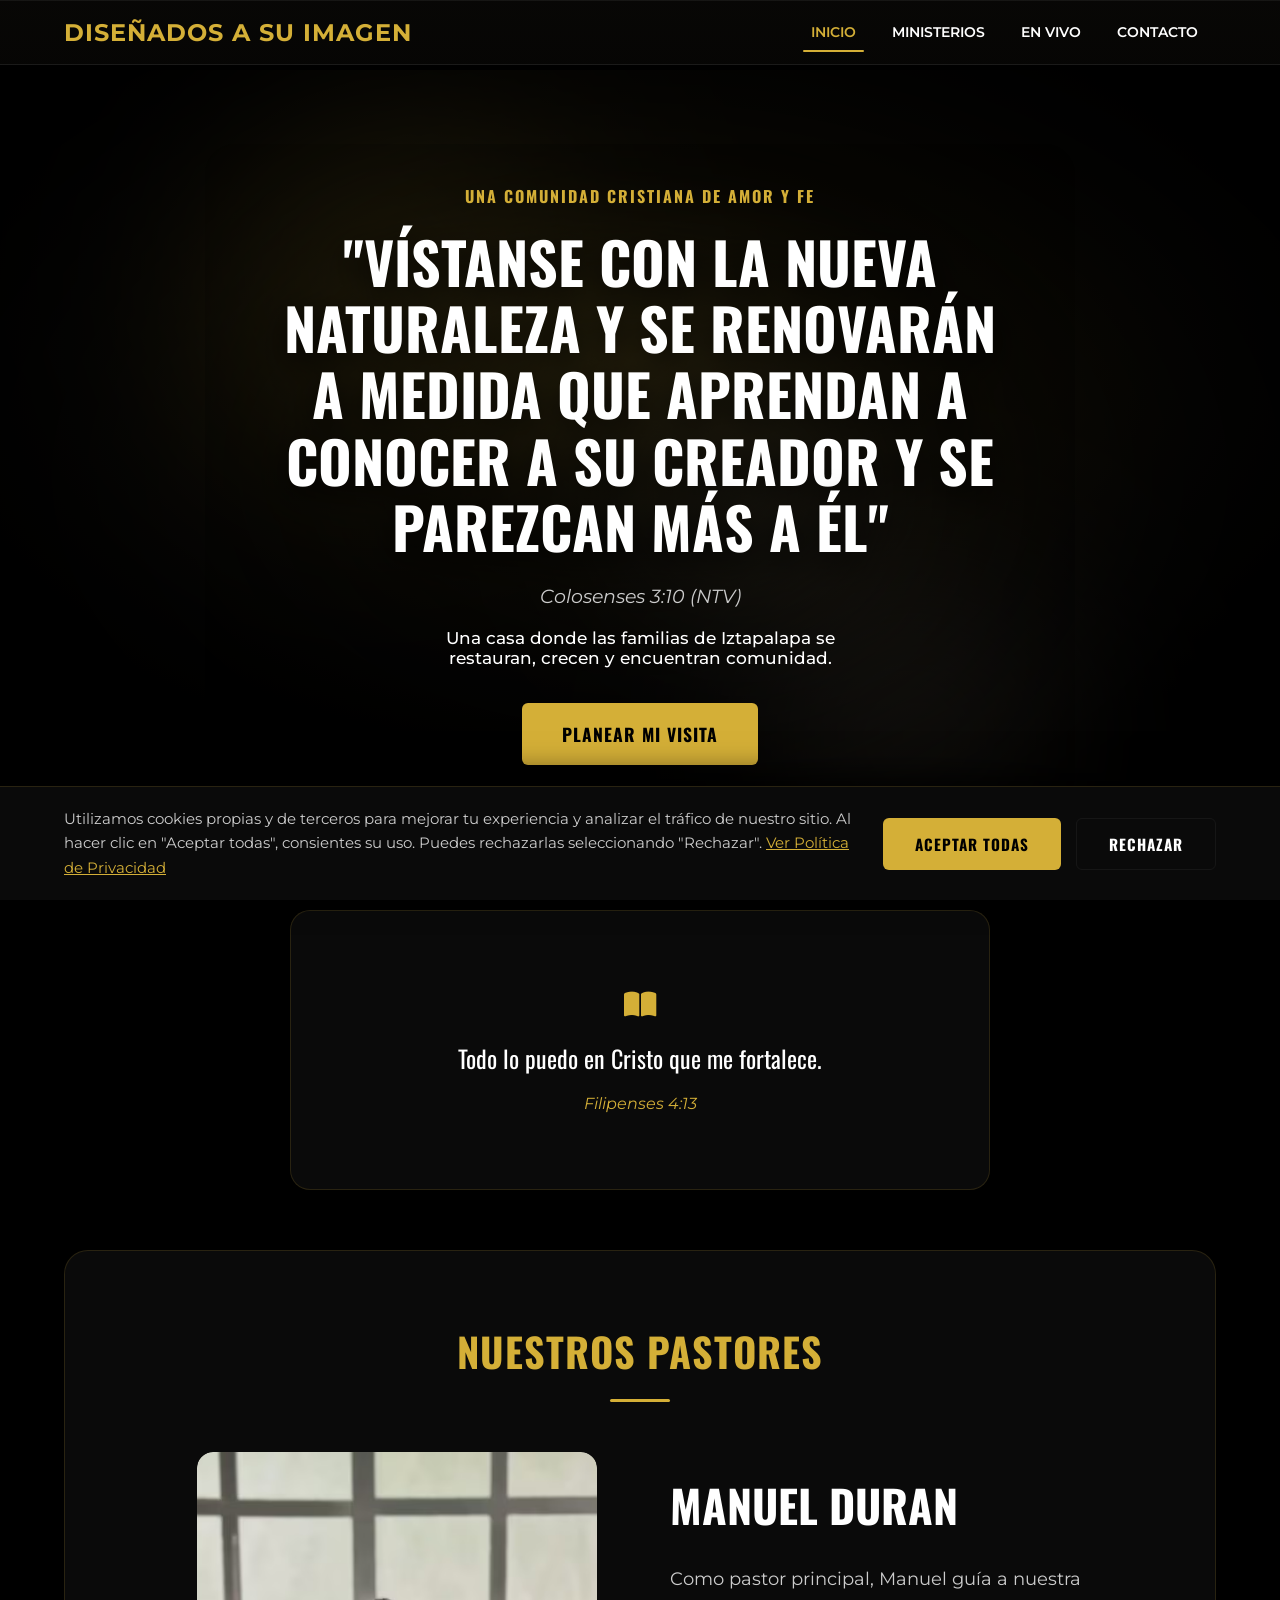
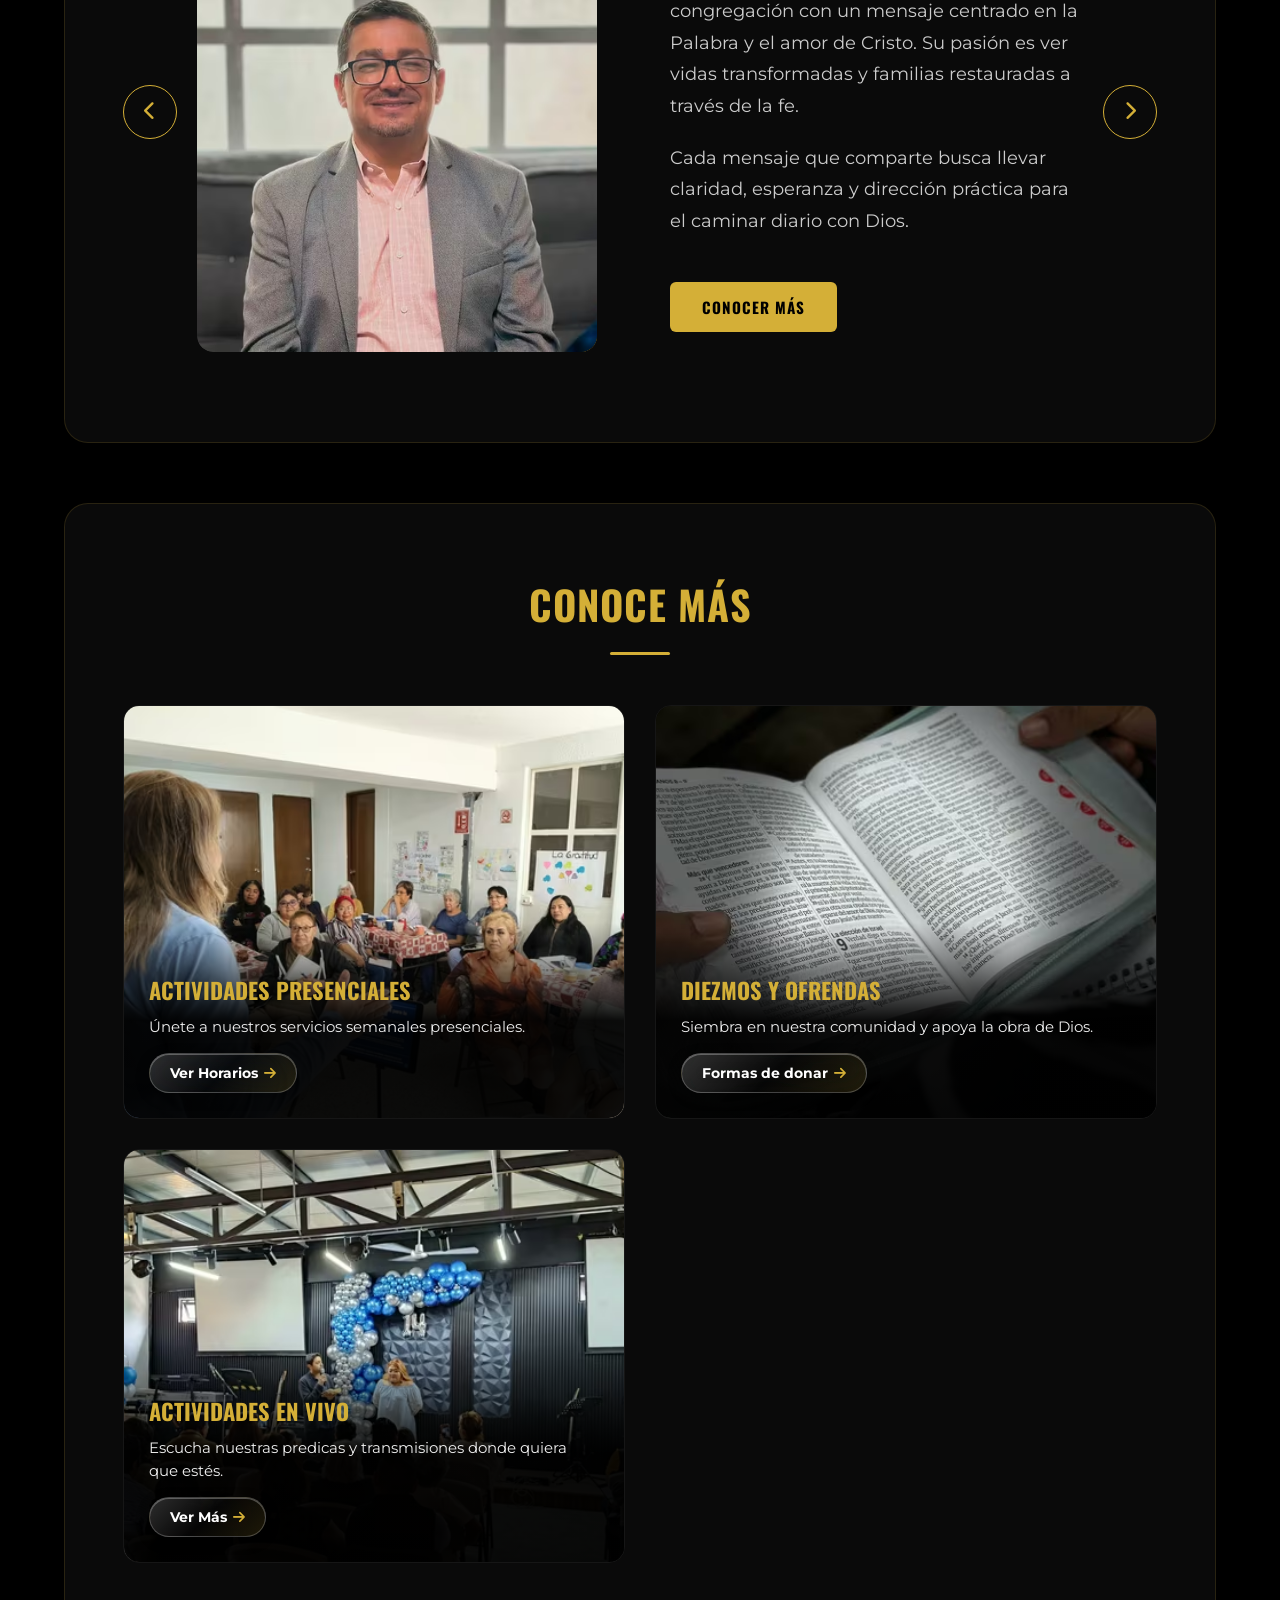
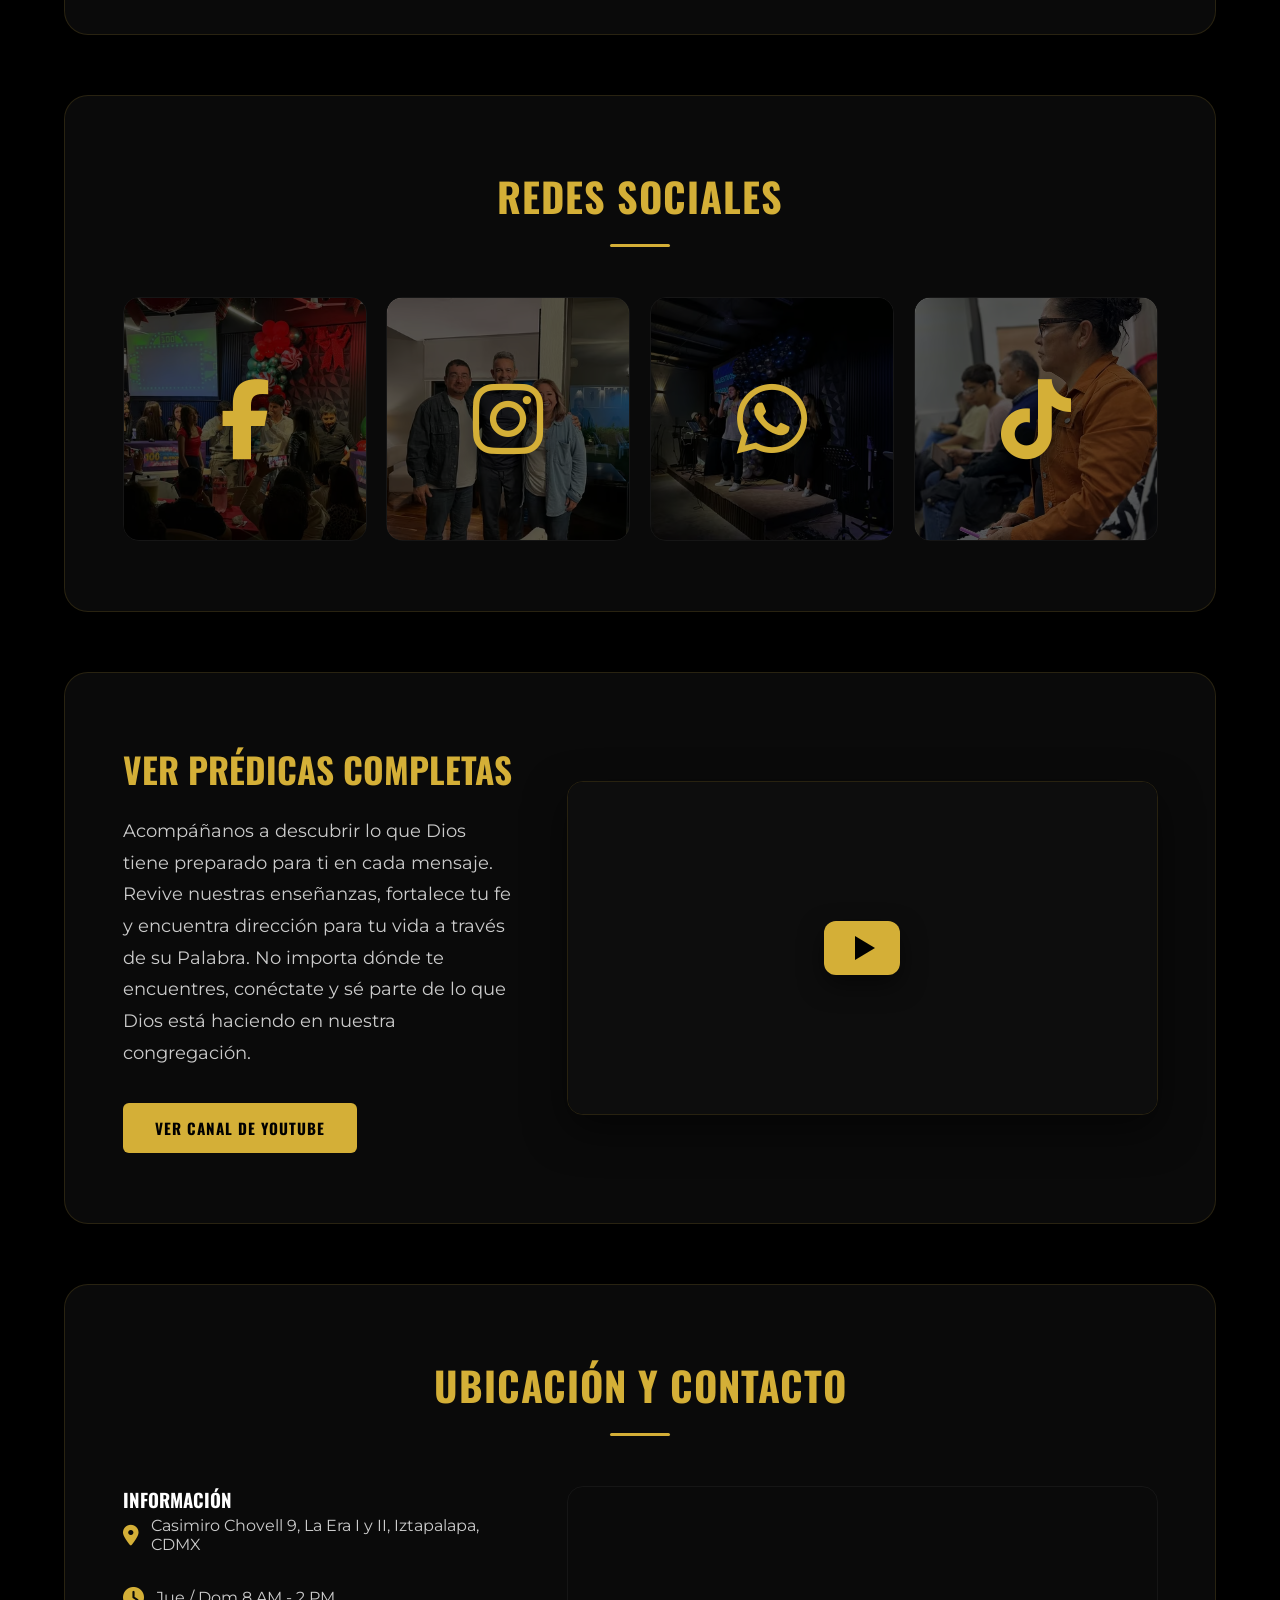
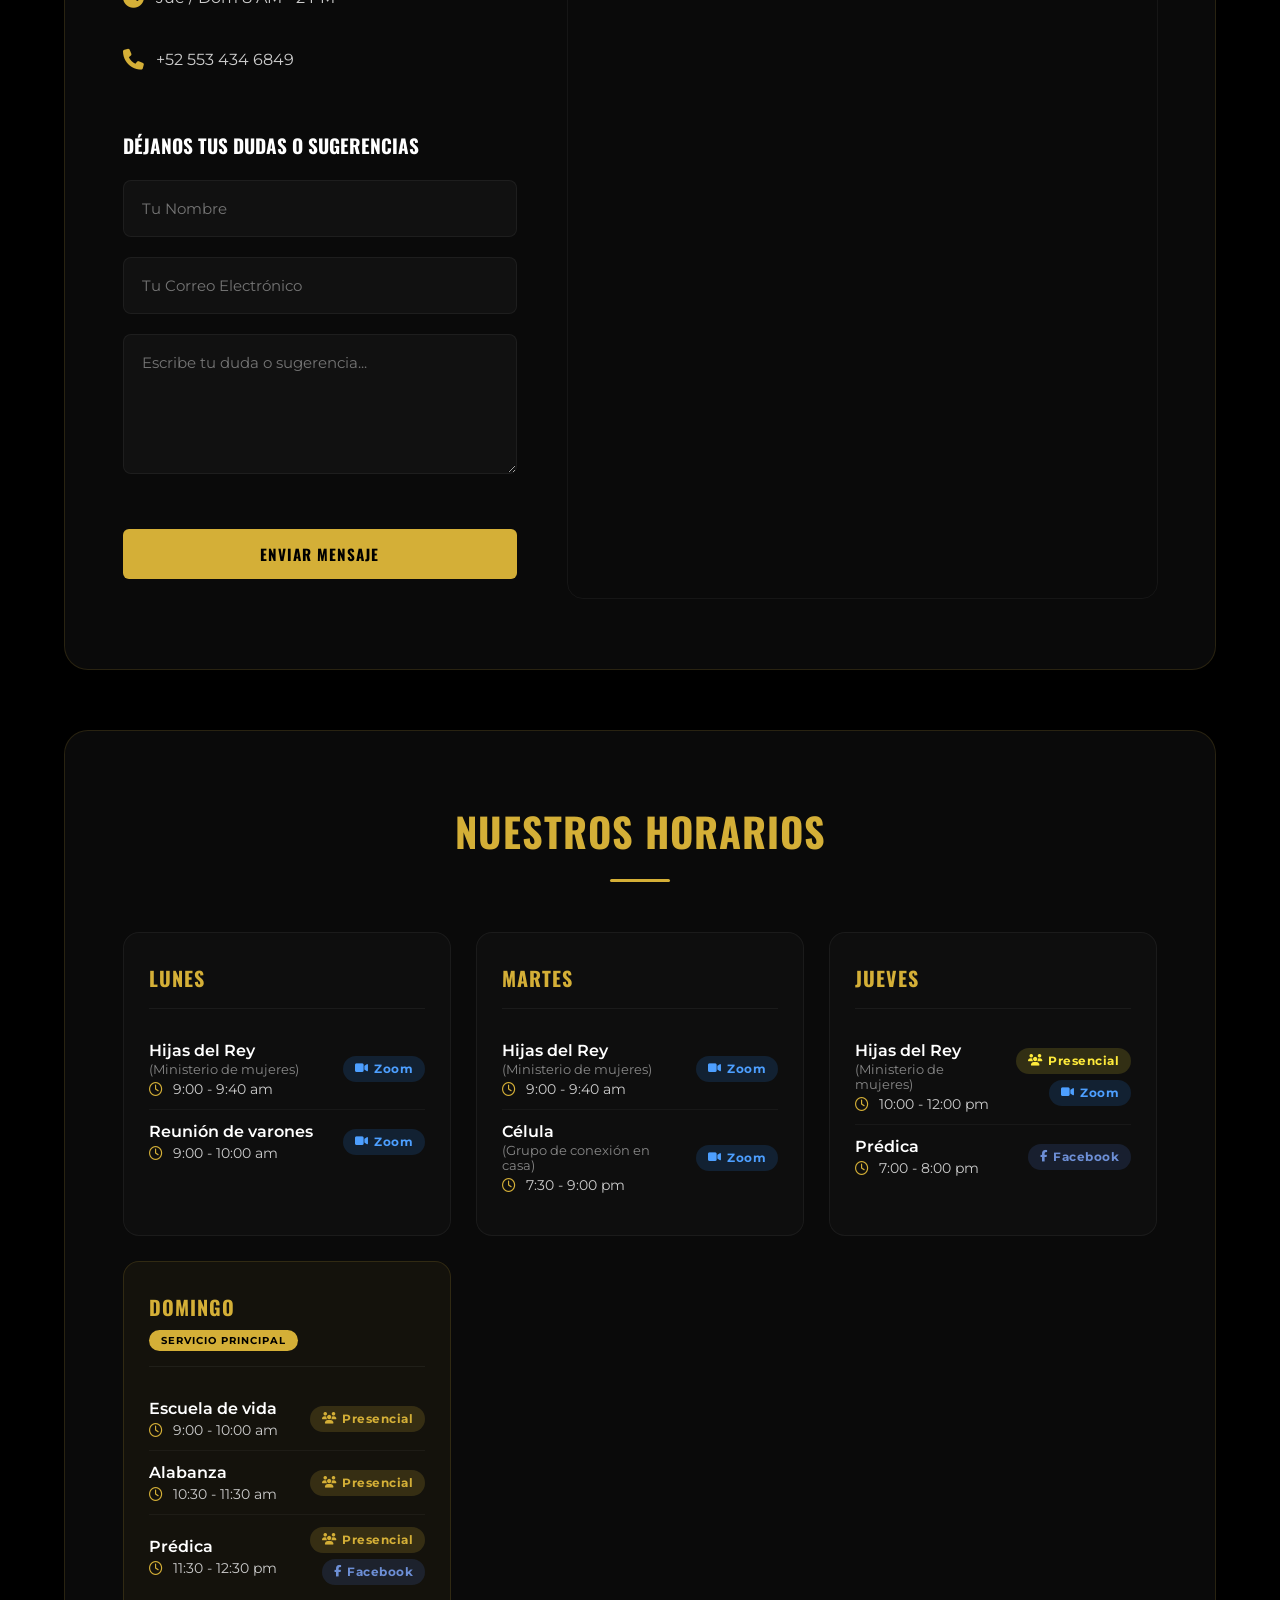
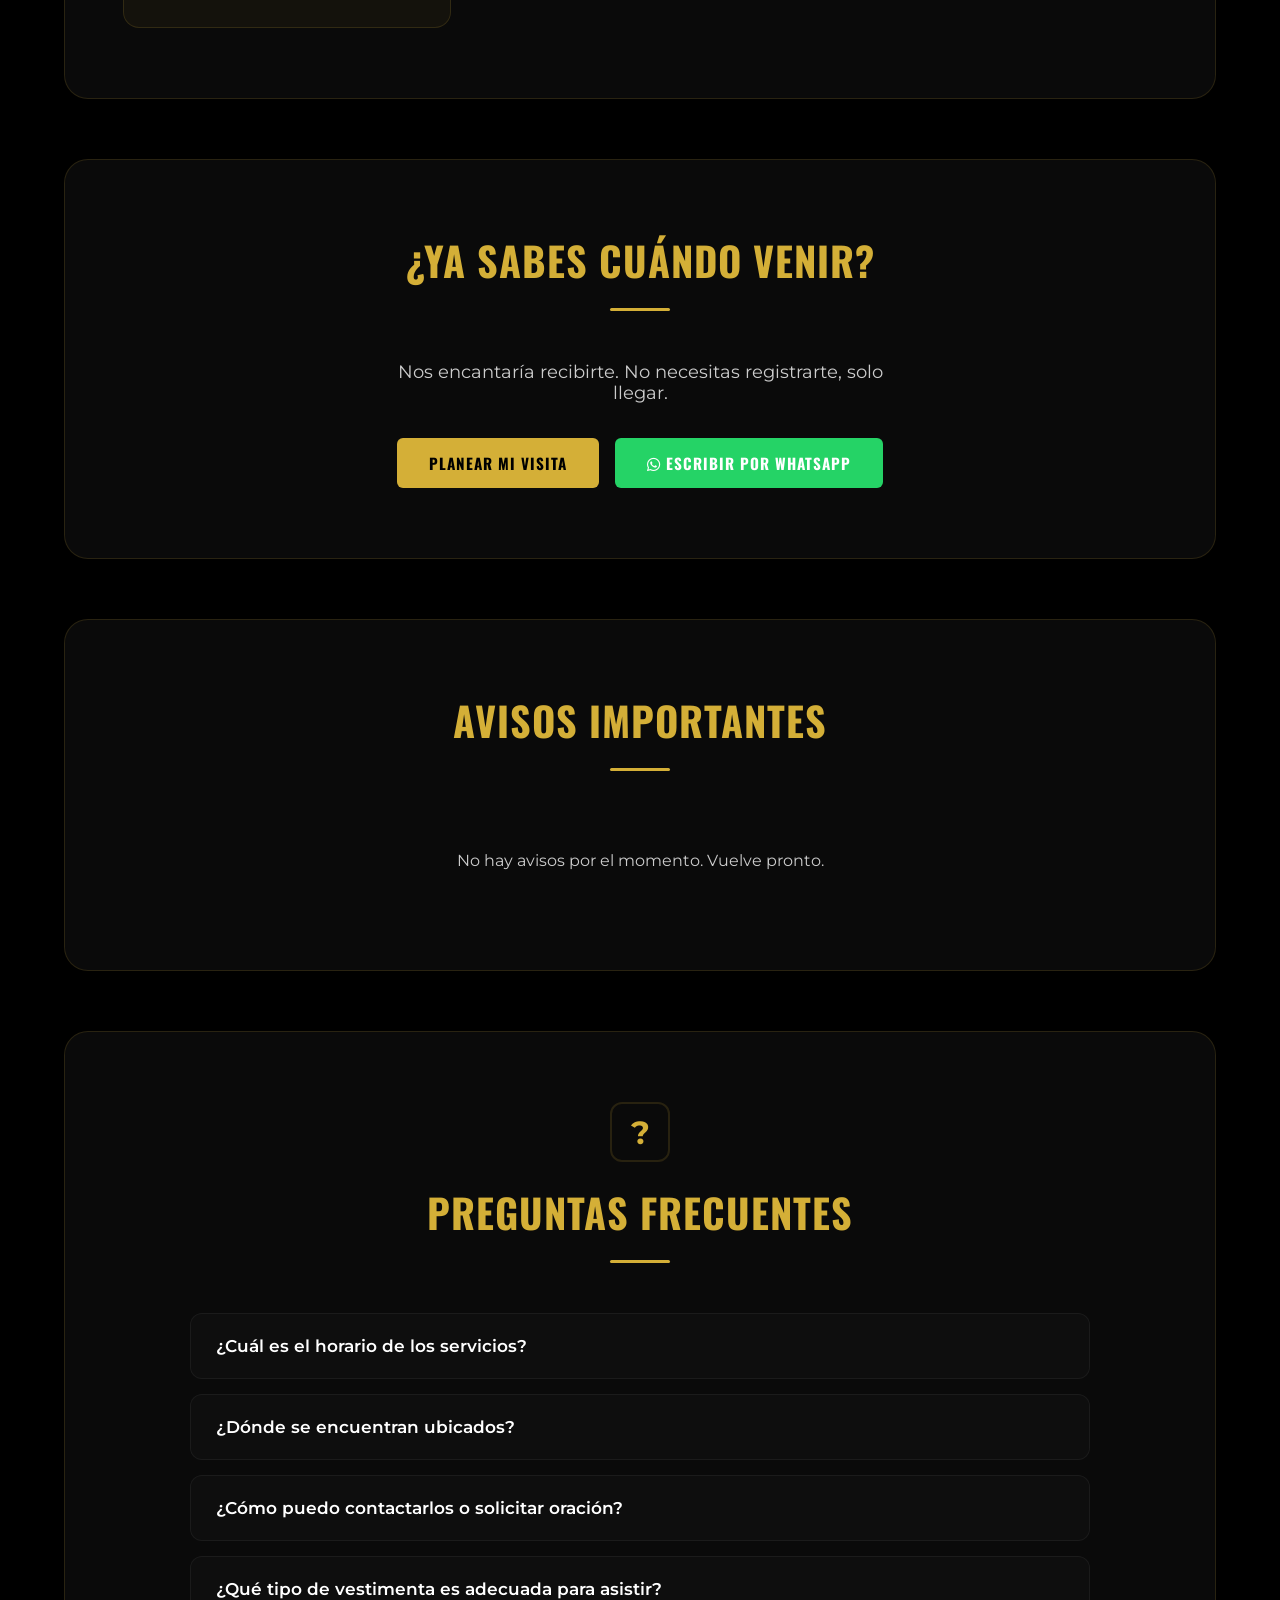
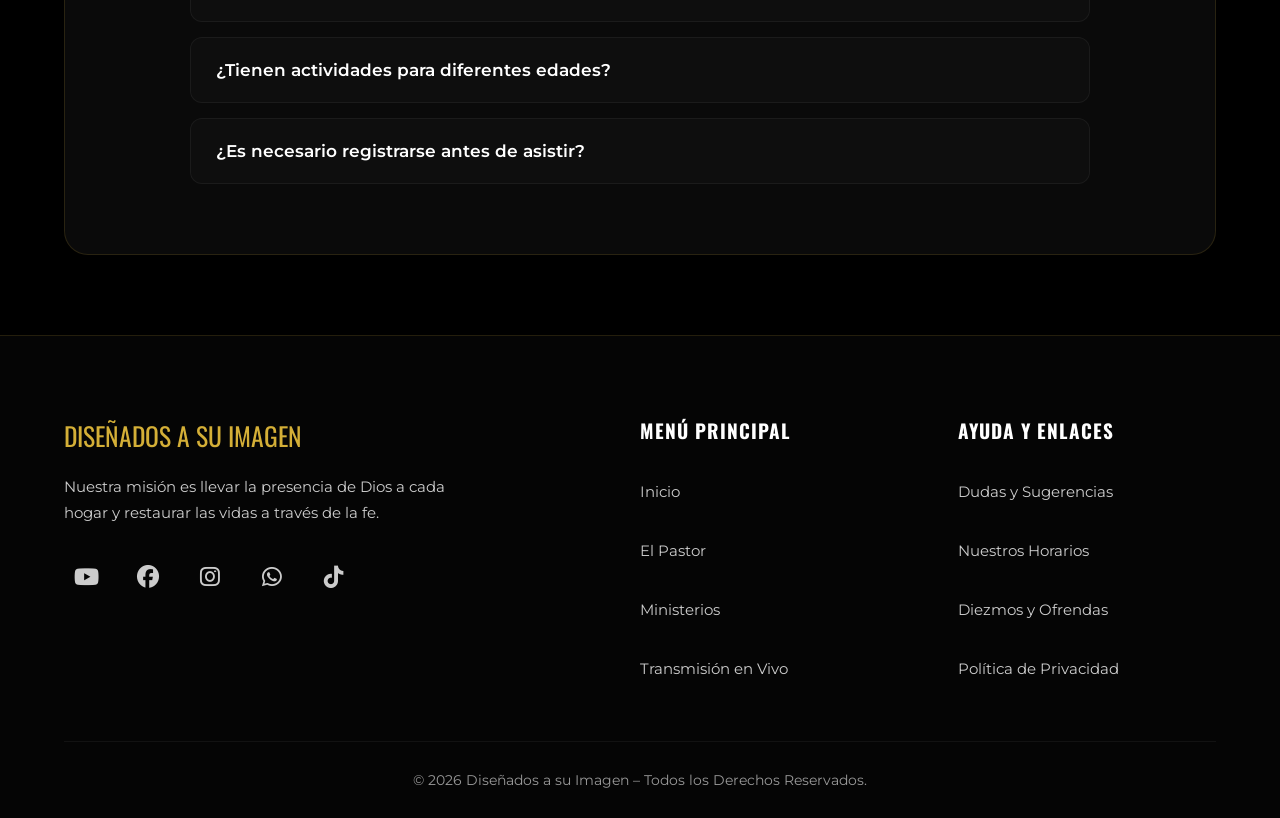
==== index.html @ 3428ec66 "Add files via upload" ====
<!DOCTYPE html>
<html lang="es">
<head>
    <meta charset="UTF-8">
    <meta name="viewport" content="width=device-width, initial-scale=1.0">
    <meta name="theme-color" content="#0a0a0a">

    <meta name="description" content="Diseñados a su Imagen es una iglesia cristiana en Iztapalapa, CDMX. Únete a nuestros servicios presenciales los domingos y jueves. Todos son bienvenidos.">
    <meta name="keywords" content="iglesia cristiana Iztapalapa, iglesia La Era Iztapalapa, iglesia cristiana CDMX, Diseñados a su Imagen">
    <meta name="google-site-verification" content="I72Huk_0g-FP6Gsqqjy08jfVrlgV2flKNOcDbM3_nY0" />

    <title>Diseñados a su Imagen | Iglesia Cristiana</title>

    <link rel="canonical" href="https://iglesia-cristiana-dise-ados-a-su-im.vercel.app/">

    <!-- Open Graph / WhatsApp / Facebook -->
    <meta property="og:type" content="website">
    <meta property="og:locale" content="es_MX">
    <meta property="og:site_name" content="Diseñados a su Imagen">
    <meta property="og:title" content="Diseñados a su Imagen | Iglesia Cristiana en Iztapalapa, CDMX">
    <meta property="og:description" content="Una comunidad cristiana de amor y fe. Únete a nuestros servicios presenciales los domingos y jueves en Iztapalapa, CDMX. Todos son bienvenidos.">
    <meta property="og:image" content="https://iglesia-cristiana-dise-ados-a-su-im.vercel.app/foto-pastor1.webp">
    <meta property="og:url" content="https://iglesia-cristiana-dise-ados-a-su-im.vercel.app/">

    <!-- Twitter Card -->
    <meta name="twitter:card" content="summary_large_image">
    <meta name="twitter:title" content="Diseñados a su Imagen | Iglesia Cristiana en Iztapalapa, CDMX">
    <meta name="twitter:description" content="Una comunidad cristiana de amor y fe. Únete a nuestros servicios presenciales los domingos y jueves.">
    <meta name="twitter:image" content="https://iglesia-cristiana-dise-ados-a-su-im.vercel.app/foto-pastor1.webp">

    <!-- PWA / iconografía -->
    <link rel="manifest" href="manifest.json">
    <link rel="icon" href="favicon.ico" sizes="any">
    <link rel="icon" type="image/svg+xml" href="favicon.svg">
    <link rel="icon" type="image/png" sizes="32x32" href="favicon-32x32.png">
    <link rel="icon" type="image/png" sizes="16x16" href="favicon-16x16.png">
    <link rel="apple-touch-icon" sizes="180x180" href="apple-touch-icon.png">

    <link rel="preconnect" href="https://cdnjs.cloudflare.com" crossorigin>
    <link rel="preconnect" href="https://fonts.googleapis.com" crossorigin>
    <link rel="preconnect" href="https://fonts.gstatic.com" crossorigin>

    <!-- CSS crítico (above the fold): header + hero + estado inicial de .reveal -->
    <style>
        :root{--gold:#d4af37;--gold-hover:#b5952f;--black:#000000;--panel-bg:#0a0a0a;--panel-border:rgba(212,175,55,.15);--card-border:rgba(255,255,255,.05);--white:#fff;--text-muted:#ccc}
        *{margin:0;padding:0;box-sizing:border-box}
        html{scroll-behavior:smooth}
        a{text-decoration:none}
        body{font-family:'Montserrat',system-ui,sans-serif;background-color:var(--black);color:var(--white);padding-top:70px}
        h1,h2,h3,h4{font-family:'Oswald',system-ui,sans-serif;text-transform:uppercase}
        header{background:rgba(0,0,0,.95);backdrop-filter:blur(10px);padding:15px 0;position:fixed;width:100%;top:0;z-index:2000;border-bottom:1px solid var(--card-border)}
        .nav-principal{display:flex;align-items:center;justify-content:space-between;width:100%;max-width:1300px;margin:auto;padding:0 5%}
        .logo{color:var(--gold);font-size:1.5rem;font-weight:700;letter-spacing:1px}
        .menu-links{display:flex;list-style:none;align-items:center}
        .menu-links li{margin:0 15px}
        .menu-links li a{color:var(--white);font-weight:600;font-size:.85rem;text-transform:uppercase;transition:color .3s}
        .menu-links li a:hover{color:var(--gold)}
        .btn-dorado{display:inline-block;background:var(--gold);color:var(--black);padding:14px 32px;border-radius:6px;font-family:'Oswald',system-ui,sans-serif;font-size:.95rem;font-weight:700;text-transform:uppercase;letter-spacing:1px;border:none;cursor:pointer;transition:transform .4s cubic-bezier(.16,1,.3,1),box-shadow .4s,background .3s}
        .btn-dorado:hover{background:var(--gold-hover);transform:translateY(-3px);box-shadow:0 14px 28px rgba(212,175,55,.25)}
        .btn-lg{padding:18px 40px;font-size:1.1rem}
        .hero{position:relative;height:90vh;display:flex;align-items:center;padding:0 5%;overflow:hidden;background:var(--black)}
        .hero-mesh{position:absolute;inset:-10%;z-index:0;background:radial-gradient(ellipse 60% 55% at 50% 38%,rgba(245,240,228,.95) 0%,rgba(120,110,90,.55) 35%,rgba(70,64,52,.75) 48%,rgba(35,31,24,.85) 60%,rgba(12,11,8,.94) 72%,#000 88%),radial-gradient(circle at 15% 85%,rgba(212,175,55,.1) 0%,transparent 45%);animation:meshDrift 26s ease-in-out infinite alternate}
        @keyframes meshDrift{0%{transform:translate(0,0) scale(1)}50%{transform:translate(-2%,1.5%) scale(1.06)}100%{transform:translate(1.5%,-2%) scale(1.03)}}
        .hero-vignette{position:absolute;inset:0;z-index:1;background:linear-gradient(to right,rgba(0,0,0,.85) 0%,rgba(0,0,0,.5) 45%,rgba(0,0,0,.3) 75%,rgba(0,0,0,.6) 100%)}
        #hero-particulas{position:absolute;inset:0;z-index:2;width:100%;height:100%}
        .texto-bienvenida{position:relative;z-index:3;max-width:750px;margin:auto;text-align:center}
        .texto-bienvenida::before{content:'';position:absolute;inset:-40px -60px;z-index:-1;background:radial-gradient(ellipse at center,rgba(0,0,0,.55) 0%,rgba(0,0,0,.25) 60%,transparent 100%);border-radius:30px}
        .mensaje-comunidad{color:var(--gold);font-family:'Oswald',system-ui,sans-serif;font-weight:700;font-size:1rem;letter-spacing:2px;margin-bottom:20px}
        .versiculo-principal{font-size:clamp(2rem,4.5vw,3.8rem);line-height:1.15;margin-bottom:25px;text-shadow:0 10px 30px rgba(0,0,0,.8)}
        .salmo-referencia{color:var(--text-muted);font-style:italic;font-size:1.2rem;margin-bottom:40px}
        .reveal{opacity:0;transform:translateY(28px);transition:opacity .8s cubic-bezier(.16,1,.3,1),transform .8s cubic-bezier(.16,1,.3,1);will-change:opacity,transform}
        .reveal.visible{opacity:1;transform:translateY(0)}
        @media (prefers-reduced-motion:reduce){.reveal,.hero-mesh{animation:none!important;transition:none!important;transform:none!important;opacity:1!important}}
    </style>

    <!-- Hojas de estilo no críticas: se descargan en paralelo y se activan sin bloquear el render -->
    <link rel="preload" as="style" data-defer href="https://fonts.googleapis.com/css2?family=Montserrat:wght@300;400;600;700&family=Oswald:wght@400;700&display=swap">
    <link rel="preload" as="style" data-defer href="https://cdnjs.cloudflare.com/ajax/libs/font-awesome/6.4.0/css/all.min.css">
    <link rel="preload" as="style" data-defer href="estilos.css">
    <link rel="preload" as="style" data-defer href="dinamico.css">
    <link rel="preload" as="style" data-defer href="seguridad.css">
    <link rel="preload" as="style" data-defer href="cristal-liquido.css">
    <script src="carga-css.js" defer></script>
    <noscript>
        <link rel="stylesheet" href="https://fonts.googleapis.com/css2?family=Montserrat:wght@300;400;600;700&family=Oswald:wght@400;700&display=swap">
        <link rel="stylesheet" href="https://cdnjs.cloudflare.com/ajax/libs/font-awesome/6.4.0/css/all.min.css">
        <link rel="stylesheet" href="estilos.css">
        <link rel="stylesheet" href="dinamico.css">
        <link rel="stylesheet" href="seguridad.css">
        <link rel="stylesheet" href="cristal-liquido.css">
    </noscript>

    <script type="application/ld+json">
    {
      "@context": "https://schema.org",
      "@type": "Church",
      "name": "Diseñados a su Imagen",
      "image": "https://iglesia-cristiana-dise-ados-a-su-im.vercel.app/foto-pastor1.webp",
      "address": {
        "@type": "PostalAddress",
        "streetAddress": "Casimiro Chovell 9, La Era I y II",
        "addressLocality": "Iztapalapa",
        "addressRegion": "CDMX",
        "postalCode": "09860",
        "addressCountry": "MX"
      },
      "telephone": "+52-553-434-6849",
      "url": "https://iglesia-cristiana-dise-ados-a-su-im.vercel.app/",
      "sameAs": [
        "https://www.facebook.com/profile.php?id=100064418572744&locale=es_LA",
        "https://www.instagram.com/disenados_a_su_imagen_/",
        "https://www.tiktok.com/@disenadosasuimagen?_r=1&_t=ZS-98UqigoqQQW",
        "https://youtube.com/@i3diztapalapa"
      ],
      "openingHoursSpecification": [
        { "@type": "OpeningHoursSpecification", "dayOfWeek": "Sunday", "opens": "09:00", "closes": "12:30" },
        { "@type": "OpeningHoursSpecification", "dayOfWeek": "Thursday", "opens": "08:00", "closes": "20:00" }
      ]
    }
    </script>
    <script type="application/ld+json">
    {
      "@context": "https://schema.org",
      "@type": "FAQPage",
      "mainEntity": [
        {
          "@type": "Question",
          "name": "¿Cuál es el horario de los servicios?",
          "acceptedAnswer": { "@type": "Answer", "text": "Nuestros servicios principales son los domingos a las 9:00 am (Escuela de vida), 10:30 am (Alabanza) y 11:30 am (Prédica). También tenemos actividades virtuales y presenciales entre semana." }
        },
        {
          "@type": "Question",
          "name": "¿Dónde se encuentran ubicados?",
          "acceptedAnswer": { "@type": "Answer", "text": "Nos encontramos en Casimiro Chovell 9, La Era I y II, Iztapalapa, CDMX. Contamos con un mapa interactivo en la sección de Contacto para llegar fácilmente." }
        },
        {
          "@type": "Question",
          "name": "¿Cómo puedo contactarlos o solicitar oración?",
          "acceptedAnswer": { "@type": "Answer", "text": "Puedes contactarnos o solicitar una oración a través de nuestras redes sociales y nuestro formulario de contacto en esta misma página." }
        },
        {
          "@type": "Question",
          "name": "¿Qué tipo de vestimenta es adecuada para asistir?",
          "acceptedAnswer": { "@type": "Answer", "text": "No tenemos un código de vestimenta estricto. Ven como te sientas cómodo; lo más importante para nosotros es tu presencia y tu corazón dispuesto a recibir la palabra de Dios." }
        },
        {
          "@type": "Question",
          "name": "¿Tienen actividades para diferentes edades?",
          "acceptedAnswer": { "@type": "Answer", "text": "Sí, contamos con ministerios específicos como Hijas del Rey, Reunión de varones y Jóvenes." }
        },
        {
          "@type": "Question",
          "name": "¿Es necesario registrarse antes de asistir?",
          "acceptedAnswer": { "@type": "Answer", "text": "No es necesario ningún registro previo. Nuestras puertas están abiertas para recibirte libremente en cualquiera de nuestros horarios de servicio presencial." }
        }
      ]
    }
    </script>
    <script src="https://challenges.cloudflare.com/turnstile/v0/api.js" async defer></script>
</head>
<body>
    <noscript><iframe title="Google Tag Manager" src="https://www.googletagmanager.com/ns.html?id=GTM-NT774S3Z"
    height="0" width="0" class="gtm-iframe"></iframe></noscript>

    <header>
        <nav class="nav-principal">
            <a href="#inicio" class="logo">DISEÑADOS A SU IMAGEN</a>

            <ul class="menu-links">
                <li><a href="#inicio">Inicio</a></li>
                <li><a href="#ministerio">Ministerios</a></li>
                <li><a href="#en-vivo">En Vivo</a></li>
                <li><a href="#contacto">Contacto</a></li>
            </ul>
        </nav>
    </header>

    <section id="inicio" class="hero">
        <div class="hero-mesh"></div>
        <div class="aurora-blob aurora-blob--1" aria-hidden="true"></div>
        <div class="aurora-blob aurora-blob--2" aria-hidden="true"></div>
        <div class="aurora-blob aurora-blob--3" aria-hidden="true"></div>
        <div class="hero-vignette"></div>
        <div class="destello-prisma" aria-hidden="true"></div>
        <canvas id="hero-particulas"></canvas>

        <div class="texto-bienvenida reveal visible">
            <p class="mensaje-comunidad">UNA COMUNIDAD CRISTIANA DE AMOR Y FE</p>
            <h1 class="versiculo-principal">"VÍSTANSE CON LA NUEVA NATURALEZA Y SE RENOVARÁN A MEDIDA QUE APRENDAN A CONOCER A SU CREADOR Y SE PAREZCAN MÁS A ÉL"</h1>
            <p class="salmo-referencia">Colosenses 3:10 (NTV)</p>
            <p class="propuesta-identidad reveal">Una casa donde las familias de Iztapalapa se restauran, crecen y encuentran comunidad.</p>
            <div class="hero-cta">
               <a href="visita.html" class="btn-dorado btn-lg">Planear mi visita</a>
            </div>
        </div>
    </section>

    <section class="seccion">
        <div class="contenedor versiculo-carta-wrap reveal versiculo-wrap">
            <div class="versiculo-carta versiculo-caja">
                <div class="versiculo-carta-icono"><i class="fas fa-book-open" aria-hidden="true"></i></div>
                <p class="versiculo-carta-texto versiculo-texto" data-contenido="versiculo_dia.texto">
                    Cargando versículo del día…
                </p>
                <p class="versiculo-carta-referencia" data-contenido="versiculo_dia.referencia"></p>
            </div>
        </div>
    </section>

    <section id="pastor" class="seccion">
        <div class="contenedor panel-elegante">
            <h2 class="titulo-seccion reveal">NUESTROS PASTORES</h2>
            <div class="pastores-slider-wrap">
                <button type="button" class="slider-flecha slider-flecha-izq" aria-label="Pastor anterior">
                    <i class="fas fa-chevron-left" aria-hidden="true"></i>
                </button>
                <div class="pastores-slider">
                    <div class="pastor-slide">
                        <div class="pastor-img-container">
                            <picture>
                                <source type="image/avif" srcset="foto-pastor1-480.avif 480w, foto-pastor1-768.avif 768w, foto-pastor1-1200.avif 1200w, foto-pastor1-1321.avif 1321w" sizes="(max-width: 1024px) 90vw, 550px">
                                <source type="image/webp" srcset="foto-pastor1-480.webp 480w, foto-pastor1-768.webp 768w, foto-pastor1-1200.webp 1200w, foto-pastor1-1321.webp 1321w" sizes="(max-width: 1024px) 90vw, 550px">
                                <img src="foto-pastor1-1200.webp" alt="Pastor principal Manuel Duran" class="pastor-img" width="800" height="1000" loading="lazy" decoding="async">
                            </picture>
                        </div>
                        <div class="pastor-info">
                            <h3>Manuel Duran</h3>
                            <p>Como pastor principal, Manuel guía a nuestra congregación con un mensaje centrado en la Palabra y el amor de Cristo. Su pasión es ver vidas transformadas y familias restauradas a través de la fe.</p>
                            <p>Cada mensaje que comparte busca llevar claridad, esperanza y dirección práctica para el caminar diario con Dios.</p>
                            <a href="pastor-manuel.html" class="btn-dorado btn-mt">Conocer más</a>
                        </div>
                    </div>
                    <div class="pastor-slide">
                        <div class="pastor-img-container">
                            <picture>
                                <source type="image/avif" srcset="foto-pastor2-480.avif 480w, foto-pastor2-768.avif 768w, foto-pastor2-1200.avif 1200w, foto-pastor2-1321.avif 1321w" sizes="(max-width: 1024px) 90vw, 550px">
                                <source type="image/webp" srcset="foto-pastor2-480.webp 480w, foto-pastor2-768.webp 768w, foto-pastor2-1200.webp 1200w, foto-pastor2-1321.webp 1321w" sizes="(max-width: 1024px) 90vw, 550px">
                                <img src="foto-pastor2-1200.webp" alt="Pastora Guadalupe Hernandez" class="pastor-img" width="800" height="1000" loading="lazy" decoding="async">
                            </picture>
                        </div>
                        <div class="pastor-info">
                            <h3>Guadalupe Hernandez</h3>
                            <p>Guadalupe acompaña a la congregación desde el discipulado y el cuidado pastoral, con un enfoque especial en las familias y en el ministerio de mujeres "Hijas del Rey".</p>
                            <p>Su corazón está puesto en que cada persona encuentre un espacio seguro para crecer espiritualmente y sanar.</p>
                            <a href="pastor-guadalupe.html" class="btn-dorado btn-mt">Conocer más</a>
                        </div>
                    </div>
                </div>
                <button type="button" class="slider-flecha slider-flecha-der" aria-label="Siguiente pastor">
                    <i class="fas fa-chevron-right" aria-hidden="true"></i>
                </button>
            </div>
        </div>
    </section>

    <section id="ministerio" class="seccion">
        <div class="contenedor panel-elegante">
            <h2 class="titulo-seccion reveal">Conoce Más</h2>
            <div class="ministerios-grid">
                <div class="tarjeta reveal">
                    <picture>
                        <source type="image/avif" srcset="foto-actividades-480.avif 480w, foto-actividades-768.avif 768w, foto-actividades-1200.avif 1200w, foto-actividades-1600.avif 1600w, foto-actividades-2400.avif 2400w, foto-actividades-4096.avif 4096w" sizes="(max-width: 768px) 92vw, (max-width: 1100px) 45vw, 400px">
                        <source type="image/webp" srcset="foto-actividades-480.webp 480w, foto-actividades-768.webp 768w, foto-actividades-1200.webp 1200w, foto-actividades-1600.webp 1600w, foto-actividades-2400.webp 2400w, foto-actividades-4096.webp 4096w" sizes="(max-width: 768px) 92vw, (max-width: 1100px) 45vw, 400px">
                        <img src="foto-actividades-1200.webp" alt="Actividad presencial" width="800" height="600" loading="lazy" decoding="async">
                    </picture>
                    <div class="tarjeta-overlay">
                        <h3>ACTIVIDADES PRESENCIALES</h3>
                        <p>Únete a nuestros servicios semanales presenciales.</p>
                        <a href="#horarios" class="enlace-tarjeta">Ver Horarios <i class="fas fa-arrow-right" aria-hidden="true"></i></a>
                    </div>
                </div>
                <a href="donaciones.html" class="tarjeta reveal" id="donaciones">
                    <picture>
                        <source type="image/avif" srcset="foto-ofrendas-480.avif 480w, foto-ofrendas-768.avif 768w, foto-ofrendas-1080.avif 1080w" sizes="(max-width: 768px) 92vw, (max-width: 1100px) 45vw, 400px">
                        <source type="image/webp" srcset="foto-ofrendas-480.webp 480w, foto-ofrendas-768.webp 768w, foto-ofrendas-1080.webp 1080w" sizes="(max-width: 768px) 92vw, (max-width: 1100px) 45vw, 400px">
                        <img src="foto-ofrendas-768.webp" alt="Diezmos y ofrendas" width="800" height="600" loading="lazy" decoding="async">
                    </picture>
                    <div class="tarjeta-overlay">
                        <h3>DIEZMOS Y OFRENDAS</h3>
                        <p>Siembra en nuestra comunidad y apoya la obra de Dios.</p>
                        <span class="enlace-tarjeta">Formas de donar <i class="fas fa-arrow-right" aria-hidden="true"></i></span>
                    </div>
                </a>
                <div class="tarjeta reveal">
                    <picture>
                        <source type="image/avif" srcset="foto-envivo-480.avif 480w, foto-envivo-768.avif 768w, foto-envivo-1200.avif 1200w, foto-envivo-1600.avif 1600w, foto-envivo-2400.avif 2400w, foto-envivo-4096.avif 4096w" sizes="(max-width: 768px) 92vw, (max-width: 1100px) 45vw, 400px">
                        <source type="image/webp" srcset="foto-envivo-480.webp 480w, foto-envivo-768.webp 768w, foto-envivo-1200.webp 1200w, foto-envivo-1600.webp 1600w, foto-envivo-2400.webp 2400w, foto-envivo-4096.webp 4096w" sizes="(max-width: 768px) 92vw, (max-width: 1100px) 45vw, 400px">
                        <img src="foto-envivo-1200.webp" alt="Transmisión en vivo" width="800" height="600" loading="lazy" decoding="async">
                    </picture>
                    <div class="tarjeta-overlay">
                        <h3>ACTIVIDADES EN VIVO</h3>
                        <p>Escucha nuestras predicas y transmisiones donde quiera que estés.</p>
                        <a href="#en-vivo" class="enlace-tarjeta">Ver Más <i class="fas fa-arrow-right" aria-hidden="true"></i></a>
                    </div>
                </div>
            </div>
        </div>
    </section>

    <section id="redes" class="seccion">
        <div class="contenedor panel-elegante">
            <h2 class="titulo-seccion reveal">REDES SOCIALES</h2>
            <div class="redes-grandes-grid">
                <a href="https://www.facebook.com/profile.php?id=100064418572744&locale=es_LA" target="_blank" class="red-cuadro reveal">
                    <picture>
                        <source type="image/avif" srcset="banner-fb-480.avif 480w, banner-fb-768.avif 768w, banner-fb-1200.avif 1200w, banner-fb-1280.avif 1280w" sizes="(max-width: 480px) 88vw, (max-width: 900px) 45vw, 300px">
                        <source type="image/webp" srcset="banner-fb-480.webp 480w, banner-fb-768.webp 768w, banner-fb-1200.webp 1200w, banner-fb-1280.webp 1280w" sizes="(max-width: 480px) 88vw, (max-width: 900px) 45vw, 300px">
                        <img src="banner-fb-768.webp" alt="Síguenos en Facebook" width="600" height="600" loading="lazy" decoding="async">
                    </picture>
                    <i class="fab fa-facebook-f icono-centro" aria-hidden="true"></i>
                </a>
                <a href="https://www.instagram.com/disenados_a_su_imagen_/" target="_blank" class="red-cuadro reveal">
                    <picture>
                        <source type="image/avif" srcset="banner-ig-480.avif 480w, banner-ig-768.avif 768w, banner-ig-1200.avif 1200w, banner-ig-1280.avif 1280w" sizes="(max-width: 480px) 88vw, (max-width: 900px) 45vw, 300px">
                        <source type="image/webp" srcset="banner-ig-480.webp 480w, banner-ig-768.webp 768w, banner-ig-1200.webp 1200w, banner-ig-1280.webp 1280w" sizes="(max-width: 480px) 88vw, (max-width: 900px) 45vw, 300px">
                        <img src="banner-ig-768.webp" alt="Síguenos en Instagram" width="600" height="600" loading="lazy" decoding="async">
                    </picture>
                    <i class="fab fa-instagram icono-centro" aria-hidden="true"></i>
                </a>
                <a href="https://w.app/xj23cq" target="_blank" class="red-cuadro reveal">
                    <picture>
                        <source type="image/avif" srcset="banner-wa-480.avif 480w, banner-wa-768.avif 768w, banner-wa-1200.avif 1200w, banner-wa-1323.avif 1323w" sizes="(max-width: 480px) 88vw, (max-width: 900px) 45vw, 300px">
                        <source type="image/webp" srcset="banner-wa-480.webp 480w, banner-wa-768.webp 768w, banner-wa-1200.webp 1200w, banner-wa-1323.webp 1323w" sizes="(max-width: 480px) 88vw, (max-width: 900px) 45vw, 300px">
                        <img src="banner-wa-768.webp" alt="Escríbenos por WhatsApp" width="600" height="600" loading="lazy" decoding="async">
                    </picture>
                    <i class="fab fa-whatsapp icono-centro" aria-hidden="true"></i>
                </a>
                <a href="https://www.tiktok.com/@disenadosasuimagen?_r=1&_t=ZS-98UqigoqQQW" target="_blank" class="red-cuadro red-cuadro-tiktok reveal">
                   <picture>
                       <source type="image/avif" srcset="banner-tt-480.avif 480w, banner-tt-768.avif 768w, banner-tt-1080.avif 1080w" sizes="(max-width: 480px) 88vw, (max-width: 900px) 45vw, 300px">
                       <source type="image/webp" srcset="banner-tt-480.webp 480w, banner-tt-768.webp 768w, banner-tt-1080.webp 1080w" sizes="(max-width: 480px) 88vw, (max-width: 900px) 45vw, 300px">
                       <img src="banner-tt-768.webp" alt="Síguenos en Tik Tok" width="600" height="600" loading="lazy" decoding="async">
                   </picture>
                   <i class="fab fa-tiktok icono-centro" aria-hidden="true"></i>
                </a>
            </div>
        </div>
    </section>

    <section id="en-vivo" class="seccion">
        <div class="contenedor panel-elegante predica-grid">
            <div class="predica-texto reveal">
                <h2 class="titulo-predica">VER PRÉDICAS COMPLETAS</h2>
                <p class="texto-predica">
                    Acompáñanos a descubrir lo que Dios tiene preparado para ti en cada mensaje. Revive nuestras enseñanzas, fortalece tu fe y encuentra dirección para tu vida a través de su Palabra. No importa dónde te encuentres, conéctate y sé parte de lo que Dios está haciendo en nuestra congregación.
                </p>
                <a href="https://youtube.com/@i3diztapalapa?si=8xpWdP1BUuz9N-61" class="btn-dorado" target="_blank">Ver Canal de YouTube</a>
            </div>
            <div class="video-responsive reveal">
                <button type="button" class="video-facade" id="youtube-facade" data-canal="UC4EaGzTusYBZcrrIqvH14QA" aria-label="Reproducir transmisión en vivo de YouTube">
                    <span class="video-facade-play" aria-hidden="true"></span>
                </button>
            </div>
        </div>
    </section>

    <section id="contacto" class="seccion">
        <div class="contenedor panel-elegante">
            <h2 class="titulo-seccion reveal">Ubicación y Contacto</h2>
            <div class="contacto-grid">
                <div id="oracion" class="reveal">
                    <div class="info-contacto info-contacto--espaciado">
                        <h3>Información</h3>
                        <p><i class="fas fa-map-marker-alt" aria-hidden="true"></i> <a href="https://maps.app.goo.gl/6MnHgUBPi12odsLx6" target="_blank" class="enlace-info">Casimiro Chovell 9, La Era I y II, Iztapalapa, CDMX</a></p>
                        <p><i class="fas fa-clock" aria-hidden="true"></i> Jue / Dom 8 AM - 2 PM</p>
                        <p><i class="fas fa-phone" aria-hidden="true"></i> +52 553 434 6849</p>
                    </div>

                    <h3 class="subtitulo-form">DÉJANOS TUS DUDAS O SUGERENCIAS</h3>
                    <form class="formulario" id="formulario-contacto">
                        <label for="nombre-usuario" class="etiqueta-oculta">Tu nombre</label>
                        <input type="text" id="nombre-usuario" placeholder="Tu Nombre" required>

                        <label for="correo-usuario" class="etiqueta-oculta">Tu correo electrónico</label>
                        <input type="email" id="correo-usuario" placeholder="Tu Correo Electrónico" required>

                        <label for="mensaje-usuario" class="etiqueta-oculta">Tu mensaje</label>
                        <textarea id="mensaje-usuario" placeholder="Escribe tu duda o sugerencia..." required></textarea>

                        <div class="cf-turnstile turnstile-box" data-sitekey="0x4AAAAAAEGRDvwfhL7xCdby"></div>

                        <button type="submit" class="btn-dorado btn-full">Enviar Mensaje</button>
                        <div id="mensaje-estado" class="mensaje-estado" role="status" aria-live="polite"></div>
                    </form>
                </div>
                <div class="mapa-embed reveal">
                    <iframe title="Ubicación" src="https://www.google.com/maps?q=Casimiro+Chovell+9,+La+Era+I+y+II,+Iztapalapa,+09860+Ciudad+de+M%C3%A9xico,+CDMX&z=17&output=embed" width="100%" height="100%" class="mapa-iframe mapa-sin-borde" allowfullscreen="" loading="lazy" referrerpolicy="no-referrer-when-downgrade"></iframe>
                </div>
            </div>
        </div>
    </section>

    <section id="horarios" class="seccion">
        <div class="contenedor panel-elegante">
            <h2 class="titulo-seccion reveal">NUESTROS HORARIOS</h2>
            <div class="horarios-grid">
                <div class="horario-dia reveal">
                    <h3 class="horario-dia-titulo">Lunes</h3>
                    <div class="horario-item">
                        <div class="horario-item-info">
                            <span class="horario-actividad">Hijas del Rey <small>(Ministerio de mujeres)</small></span>
                            <span class="horario-hora"><i class="far fa-clock" aria-hidden="true"></i> 9:00 - 9:40 am</span>
                        </div>
                        <span class="badge-modalidad badge-zoom"><i class="fas fa-video" aria-hidden="true"></i> Zoom</span>
                    </div>
                    <div class="horario-item">
                        <div class="horario-item-info">
                            <span class="horario-actividad">Reunión de varones</span>
                            <span class="horario-hora"><i class="far fa-clock" aria-hidden="true"></i> 9:00 - 10:00 am</span>
                        </div>
                        <span class="badge-modalidad badge-zoom"><i class="fas fa-video" aria-hidden="true"></i> Zoom</span>
                    </div>
                </div>

                <div class="horario-dia reveal">
                    <h3 class="horario-dia-titulo">Martes</h3>
                    <div class="horario-item">
                        <div class="horario-item-info">
                            <span class="horario-actividad">Hijas del Rey <small>(Ministerio de mujeres)</small></span>
                            <span class="horario-hora"><i class="far fa-clock" aria-hidden="true"></i> 9:00 - 9:40 am</span>
                        </div>
                        <span class="badge-modalidad badge-zoom"><i class="fas fa-video" aria-hidden="true"></i> Zoom</span>
                    </div>
                    <div class="horario-item">
                        <div class="horario-item-info">
                            <span class="horario-actividad">Célula <small>(Grupo de conexión en casa)</small></span>
                            <span class="horario-hora"><i class="far fa-clock" aria-hidden="true"></i> 7:30 - 9:00 pm</span>
                        </div>
                        <span class="badge-modalidad badge-zoom"><i class="fas fa-video" aria-hidden="true"></i> Zoom</span>
                    </div>
                </div>

                <div class="horario-dia reveal">
                    <h3 class="horario-dia-titulo">Jueves</h3>
                    <div class="horario-item">
                        <div class="horario-item-info">
                            <span class="horario-actividad">Hijas del Rey <small>(Ministerio de mujeres)</small></span>
                            <span class="horario-hora"><i class="far fa-clock" aria-hidden="true"></i> 10:00 - 12:00 pm</span>
                        </div>
                        <div class="badge-doble">
                            <span class="badge-modalidad badge-amarillo"><i class="fas fa-users" aria-hidden="true"></i> Presencial</span>
                            <span class="badge-modalidad badge-zoom"><i class="fas fa-video" aria-hidden="true"></i> Zoom</span>
                        </div>
                    </div>
                    <div class="horario-item">
                        <div class="horario-item-info">
                            <span class="horario-actividad">Prédica</span>
                            <span class="horario-hora"><i class="far fa-clock" aria-hidden="true"></i> 7:00 - 8:00 pm</span>
                        </div>
                        <span class="badge-modalidad badge-facebook"><i class="fab fa-facebook-f" aria-hidden="true"></i> Facebook</span>
                    </div>
                </div>

                <div class="horario-dia horario-dia-destacado reveal">
                    <h3 class="horario-dia-titulo">Domingo <span class="tag-principal">Servicio principal</span></h3>
                    <div class="horario-item">
                        <div class="horario-item-info">
                            <span class="horario-actividad">Escuela de vida</span>
                            <span class="horario-hora"><i class="far fa-clock" aria-hidden="true"></i> 9:00 - 10:00 am</span>
                        </div>
                        <span class="badge-modalidad badge-presencial"><i class="fas fa-users" aria-hidden="true"></i> Presencial</span>
                    </div>
                    <div class="horario-item">
                        <div class="horario-item-info">
                            <span class="horario-actividad">Alabanza</span>
                            <span class="horario-hora"><i class="far fa-clock" aria-hidden="true"></i> 10:30 - 11:30 am</span>
                        </div>
                        <span class="badge-modalidad badge-presencial"><i class="fas fa-users" aria-hidden="true"></i> Presencial</span>
                    </div>
                    <div class="horario-item">
                        <div class="horario-item-info">
                            <span class="horario-actividad">Prédica</span>
                            <span class="horario-hora"><i class="far fa-clock" aria-hidden="true"></i> 11:30 - 12:30 pm</span>
                        </div>
                        <div class="badge-doble">
                            <span class="badge-modalidad badge-presencial"><i class="fas fa-users" aria-hidden="true"></i> Presencial</span>
                            <span class="badge-modalidad badge-facebook"><i class="fab fa-facebook-f" aria-hidden="true"></i> Facebook</span>
                        </div>
                    </div>
                </div>
            </div>
        </div>
    </section>

    <section class="seccion">
        <div class="contenedor panel-elegante texto-centrado">
            <h2 class="titulo-seccion reveal">¿YA SABES CUÁNDO VENIR?</h2>
            <p class="cta-horarios-texto reveal">Nos encantaría recibirte. No necesitas registrarte, solo llegar.</p>
            <div class="cta-btns reveal cta-botones-flex">
                <a href="visita.html" class="btn-dorado">Planear mi visita</a>
                <a href="https://w.app/xj23cq" target="_blank" class="btn-wa"><i class="fab fa-whatsapp" aria-hidden="true"></i> Escribir por WhatsApp</a>
            </div>
        </div>
    </section>

    <section class="seccion" id="avisos">
        <div class="contenedor panel-elegante">
            <h2 class="titulo-seccion reveal">Avisos Importantes</h2>
            <div id="avisos-lista" class="avisos-grid"></div>
        </div>
    </section>

    <section id="faq" class="seccion">
        <div class="contenedor panel-elegante">
            <div class="icono-faq-box reveal"><span>?</span></div>
            <h2 class="titulo-seccion reveal">Preguntas Frecuentes</h2>
            <div class="faq-contenedor">
                <details class="faq-item reveal">
                    <summary>¿Cuál es el horario de los servicios?</summary>
                    <div class="faq-respuesta">Nuestros servicios principales son los domingos a las 9:00 am (Escuela de vida), 10:30 am (Alabanza) y 11:30 am (Prédica). También tenemos actividades virtuales y presenciales entre semana.</div>
                </details>
                <details class="faq-item reveal">
                    <summary>¿Dónde se encuentran ubicados?</summary>
                    <div class="faq-respuesta">Nos encontramos en Casimiro Chovell 9, La Era I y II, Iztapalapa, CDMX. Contamos con un mapa interactivo en la sección superior de Contacto para que puedas llegar fácilmente.</div>
                </details>
                <details class="faq-item reveal">
                    <summary>¿Cómo puedo contactarlos o solicitar oración?</summary>
                    <div class="faq-respuesta">Puedes contactarnos o solicitar una oración a través de nuestras redes sociales y nuestro formulario de contacto en esta misma página.</div>
                </details>
                <details class="faq-item reveal">
                    <summary>¿Qué tipo de vestimenta es adecuada para asistir?</summary>
                    <div class="faq-respuesta">No tenemos un código de vestimenta estricto. Ven como te sientas cómodo; lo más importante para nosotros es tu presencia y tu corazón dispuesto a recibir la palabra de Dios.</div>
                </details>
                <details class="faq-item reveal">
                    <summary>¿Tienen actividades para diferentes edades?</summary>
                    <div class="faq-respuesta">Sí, contamos con ministerios específicos como "Hijas del Rey", "Reunión de varones", "Jóvenes".</div>
                </details>
                <details class="faq-item reveal">
                    <summary>¿Es necesario registrarse antes de asistir?</summary>
                    <div class="faq-respuesta">No es necesario ningún registro previo. Nuestras puertas están abiertas para recibirte libremente en cualquiera de nuestros horarios de servicio presencial.</div>
                </details>
            </div>
        </div>
    </section>

    <footer class="footer-elegante">
        <div class="footer-grid">
            <div class="footer-col footer-branding">
                <div class="footer-logo">DISEÑADOS A SU IMAGEN</div>
                <p class="footer-desc">Nuestra misión es llevar la presencia de Dios a cada hogar y restaurar las vidas a través de la fe.</p>
                <div class="redes-sociales">
                    <a href="https://www.youtube.com/@i3diztapalapa?si=8xpWdP1BUuz9N-61" target="_blank" aria-label="YouTube"><i class="fab fa-youtube" aria-hidden="true"></i></a>
                    <a href="https://www.facebook.com/profile.php?id=100064418572744&locale=es_LA" target="_blank" aria-label="Facebook"><i class="fab fa-facebook" aria-hidden="true"></i></a>
                    <a href="https://www.instagram.com/disenados_a_su_imagen_/" target="_blank" aria-label="Instagram"><i class="fab fa-instagram" aria-hidden="true"></i></a>
                    <a href="https://w.app/xj23cq" target="_blank" aria-label="WhatsApp"><i class="fab fa-whatsapp" aria-hidden="true"></i></a>
                    <a href="https://www.tiktok.com/@disenadosasuimagen?_r=1&_t=ZS-98UqigoqQQW" target="_blank" aria-label="TikTok"><i class="fab fa-tiktok" aria-hidden="true"></i></a>
                </div>
            </div>
            <div class="footer-col">
                <h3>Menú Principal</h3>
                <ul>
                    <li><a href="#inicio">Inicio</a></li>
                    <li><a href="#pastor">El Pastor</a></li>
                    <li><a href="#ministerio">Ministerios</a></li>
                    <li><a href="#en-vivo">Transmisión en Vivo</a></li>
                </ul>
            </div>
            <div class="footer-col">
                <h3>Ayuda y Enlaces</h3>
                <ul>
                    <li><a href="#contacto">Dudas y Sugerencias</a></li>
                    <li><a href="#horarios">Nuestros Horarios</a></li>
                    <li><a href="donaciones.html">Diezmos y Ofrendas</a></li>
                    <li><a href="privacidad.html">Política de Privacidad</a></li>
                </ul>
            </div>
        </div>
        <div class="copyright">
            © 2026 Diseñados a su Imagen – Todos los Derechos Reservados.
        </div>
    </footer>

    <div id="cookie-banner" class="cookie-banner oculto-inicial">
        <div class="cookie-content">
            <p>Utilizamos cookies propias y de terceros para mejorar tu experiencia y analizar el tráfico de nuestro sitio. Al hacer clic en "Aceptar todas", consientes su uso. Puedes rechazarlas seleccionando "Rechazar". <a href="privacidad.html" class="enlace-dorado">Ver Política de Privacidad</a></p>
            <div class="cookie-botones">
                <button id="btn-aceptar-cookies" class="btn-dorado">Aceptar todas</button>
                <button id="btn-rechazar-cookies" class="btn-secundario">Rechazar</button>
            </div>
        </div>
    </div>

    <script src="particulas.js" defer></script>
    <script src="main-scripts.js" defer></script>
    <script src="animaciones.js" defer></script>
    <script src="dinamico.js" defer></script>
</body>
</html>
---- estilos.css ----
:root {
    --gold: #d4af37;
    --gold-hover: #b5952f;
    --black: #000000;
    --panel-bg: #0a0a0a;
    --panel-border: rgba(212, 175, 55, 0.15);
    --card-border: rgba(255, 255, 255, 0.05);
    --white: #ffffff;
    --text-muted: #cccccc;
}

* {
    margin: 0;
    padding: 0;
    box-sizing: border-box;
}

html { scroll-behavior: smooth; }

a {
    text-decoration: none;
}

body {
    font-family: 'Montserrat', sans-serif;
    background-color: var(--black);
    color: var(--white);
    padding-top: 70px;
}

h1, h2, h3, h4 {
    font-family: 'Oswald', sans-serif;
    text-transform: uppercase;
}

/* ====== MENÚ SUPERIOR ====== */
header {
    background: rgba(0, 0, 0, 0.95);
    backdrop-filter: blur(10px);
    padding: 10px 0;
    position: fixed;
    width: 100%;
    top: 0;
    z-index: 2000;
    border-bottom: 1px solid var(--card-border);
}

.nav-principal {
    display: flex;
    align-items: center;
    justify-content: space-between;
    width: 100%;
    max-width: 1300px;
    margin: auto;
    padding: 0 5%;
}

.logo {
    color: var(--gold); 
    font-size: 1.5rem;
    font-weight: 700;
    letter-spacing: 1px;
    text-decoration: none;
    min-height: 44px;
    display: inline-flex;
    align-items: center;
}

.menu-links { 
    display: flex; 
    list-style: none; 
    align-items: center; 
}

.menu-links li { margin: 0 10px; }
.menu-links li a {
    text-decoration: none;
    color: var(--white);
    font-weight: 600;
    font-size: 0.85rem;
    text-transform: uppercase;
    transition: color 0.3s;
    position: relative;
    min-height: 44px;
    padding: 12px 8px;
    display: inline-flex;
    align-items: center;
}
.menu-links li a:hover, .menu-links a.activo { color: var(--gold); }
.menu-links a.activo::after {
    content: '';
    position: absolute;
    left: 0; right: 0; bottom: 2px;
    height: 2px;
    background: var(--gold);
    border-radius: 2px;
}

/* ====== COMPONENTES GLOBALES ====== */
.btn-dorado {
    display: inline-flex;
    align-items: center;
    justify-content: center;
    min-height: 44px;
    background: var(--gold);
    color: var(--black);
    padding: 14px 32px;
    border-radius: 6px;
    font-family: 'Oswald', sans-serif;
    font-size: 0.95rem;
    font-weight: 700;
    text-transform: uppercase;
    letter-spacing: 1px;
    text-decoration: none;
    border: none;
    cursor: pointer;
    transition: transform 0.4s cubic-bezier(0.16, 1, 0.3, 1), box-shadow 0.4s, background 0.3s;
    position: relative;
    overflow: hidden;
    z-index: 0;
}

.btn-dorado::before {
    content: '';
    position: absolute;
    top: 0; left: -60%; width: 35%; height: 100%;
    background: linear-gradient(115deg, transparent 0%, rgba(255,255,255,0.65) 50%, transparent 100%);
    transform: skewX(-18deg);
    transition: left 0.75s cubic-bezier(0.16, 1, 0.3, 1);
    z-index: -1;
}

.btn-dorado:hover {
    background: var(--gold-hover);
    transform: translateY(-3px);
    box-shadow: 0 14px 28px rgba(212, 175, 55, 0.25);
}
.btn-dorado:hover::before { left: 130%; }

.btn-lg { padding: 18px 40px; font-size: 1.1rem; min-height: 52px; }
.btn-mt { margin-top: 25px; }
.btn-full { width: 100%; }

/* ====== HERO ÉLITE ====== */
.hero {
    position: relative;
    height: 90vh;
    display: flex;
    align-items: center;
    padding: 0 5%;
    overflow: hidden;
    background: var(--black);
}

.hero-mesh {
    position: absolute;
    inset: -10%;
    z-index: 0;
    background:
        radial-gradient(ellipse 60% 55% at 50% 38%, rgba(245,240,228,0.95) 0%, rgba(120,110,90,0.55) 35%, rgba(70,64,52,0.75) 48%, rgba(35,31,24,0.85) 60%, rgba(12,11,8,0.94) 72%, #000000 88%),
        radial-gradient(circle at 15% 85%, rgba(212,175,55,0.10) 0%, transparent 45%);
    animation: meshDrift 26s ease-in-out infinite alternate;
}

@keyframes meshDrift {
    0%   { transform: translate(0%, 0%) scale(1); filter: hue-rotate(0deg); }
    50%  { transform: translate(-2%, 1.5%) scale(1.06); filter: hue-rotate(10deg); }
    100% { transform: translate(1.5%, -2%) scale(1.03); filter: hue-rotate(-8deg); }
}

.hero-vignette {
    position: absolute;
    inset: 0;
    z-index: 1;
    background: linear-gradient(to right, rgba(0,0,0,0.85) 0%, rgba(0,0,0,0.5) 45%, rgba(0,0,0,0.3) 75%, rgba(0,0,0,0.6) 100%);
}

#hero-particulas {
    position: absolute;
    inset: 0;
    z-index: 2;
    width: 100%;
    height: 100%;
}

.texto-bienvenida {
    position: relative;
    z-index: 3;
    max-width: 750px;
    margin: auto;
    text-align: center;
}

.texto-bienvenida::before {
    content: '';
    position: absolute;
    inset: -40px -60px;
    z-index:-1;
    background: radial-gradient(ellipse at center, rgba(0,0,0,0.55) 0%, rgba(0,0,0,0.25) 60%, transparent 100%);
    border-radius: 30px;
}

.mensaje-comunidad {
    color: var(--gold);
    font-family: 'Oswald', sans-serif;
    font-weight: 700;
    font-size: 1rem;
    letter-spacing: 2px;
    margin-bottom: 20px;
}

.versiculo-principal {
    font-size: clamp(2rem, 4.5vw, 3.8rem);
    line-height: 1.15;
    margin-bottom: 25px;
    text-shadow: 0 10px 30px rgba(0,0,0,0.8);
}

.salmo-referencia {
    color: var(--text-muted);
    font-style: italic;
    font-size: 1.2rem;
    margin-bottom: 40px;
}

/* ====== SISTEMA DE PANELES ====== */
.seccion { padding: 30px 5%; }

.panel-elegante {
    background: var(--panel-bg);
    border: 1px solid var(--panel-border);
    border-radius: 24px;
    box-shadow: 0 8px 32px rgba(0, 0, 0, 0.4);
    padding: 70px 5%;
    max-width: 1250px;
    margin: 0 auto;
    position: relative;
    overflow: hidden;
}

.titulo-seccion {
    color: var(--gold);
    font-size: 2.5rem;
    text-align: center;
    margin-bottom: 50px;
    position: relative;
    letter-spacing: 1px;
}
.titulo-seccion::after {
    content: '';
    width: 60px;
    height: 3px;
    background: var(--gold);
    display: block;
    margin: 18px auto 0;
    border-radius: 2px;
}

/* ====== VERSÍCULO DEL DÍA ====== */
.versiculo-carta {
    min-height: clamp(220px, 28vw, 280px);
    display: flex;
    flex-direction: column;
    justify-content: center;
    align-items: center;
    text-align: center;
}

/* ====== SCROLL REVEAL ====== */
.reveal {
    opacity: 0;
    transform: translateY(28px);
    transition: opacity 0.8s cubic-bezier(0.16, 1, 0.3, 1), transform 0.8s cubic-bezier(0.16, 1, 0.3, 1);
    will-change: opacity, transform;
}
.reveal.visible { opacity: 1; transform: translateY(0); }

/* ====== PASTORES SLIDER ====== */
.pastores-slider-wrap { position: relative; display: flex; align-items: center; gap: 20px; }
.pastores-slider {
    display: flex;
    overflow-x: auto;
    scroll-snap-type: x mandatory;
    gap: 40px;
    padding-bottom: 20px;
    scrollbar-width: none;
    flex: 1;
}
.pastores-slider::-webkit-scrollbar { display: none; }
.pastor-slide {
    flex: 0 0 100%;
    scroll-snap-align: center;
    display: grid;
    grid-template-columns: 1fr 1fr;
    gap: 60px;
    align-items: center;
}
.pastor-img-container {
    height: clamp(300px, 40vw, 500px);
    aspect-ratio: 4 / 5;
    overflow: hidden;
    border-radius: 16px;
}
.pastor-img {
    width: 100%; height: 100%;
    object-fit: cover;
    border-radius: 16px;
    box-shadow: 20px 20px 0px var(--gold);
}
.subtitulo-pastores { color: var(--gold); margin-bottom: 10px; font-size: 1.1rem; }
.pastor-info h3 { font-size: 2.8rem; margin-bottom: 25px; }
.pastor-info p { font-size: 1.1rem; line-height: 1.8; color: var(--text-muted); margin-bottom: 20px; }

.slider-flecha {
    flex-shrink: 0;
    width: 54px; height: 54px;
    min-width: 44px; min-height: 44px;
    border-radius: 50%;
    border: 1px solid var(--gold);
    background: transparent;
    color: var(--gold);
    font-size: 1.2rem;
    cursor: pointer;
    transition: all 0.3s ease;
    display: inline-flex;
    align-items: center;
    justify-content: center;
}
.slider-flecha:hover { background: var(--gold); color: var(--black); transform: scale(1.05); }

/* ====== TARJETAS (MINISTERIOS) ====== */
.ministerios-grid {
    display: grid;
    grid-template-columns: repeat(auto-fit, minmax(330px, 1fr));
    gap: 30px;
    max-width: 100%;
}
.tarjeta {
    position: relative;
    aspect-ratio: 4 / 3.3;
    border-radius: 16px;
    overflow: hidden;
    border: 1px solid var(--card-border);
}
.tarjeta img { width: 100%; height: 100%; object-fit: cover; transition: transform 0.6s ease; }
.tarjeta:hover img { transform: scale(1.08); }
.tarjeta-overlay {
    position: absolute;
    bottom: 0; left: 0; right: 0;
    background: linear-gradient(transparent, rgba(0,0,0,0.95) 50%);
    padding: 50px 25px 25px;
}
.tarjeta-overlay h3 { font-size: 1.4rem; margin-bottom: 10px; color: var(--gold); }
.tarjeta-overlay p { font-size: 0.95rem; color: #eee; line-height: 1.5; margin-bottom: 15px; }
.enlace-tarjeta {
    color: var(--gold);
    text-decoration: none;
    font-weight: bold;
    font-size: 0.9rem;
    min-height: 44px;
    display: inline-flex;
    align-items: center;
}

/* ====== REDES SOCIALES ====== */
.redes-grandes-grid { display: grid; grid-template-columns: repeat(auto-fit, minmax(240px, 1fr)); gap: 20px; }
.red-cuadro {
    position: relative;
    aspect-ratio: 1 / 1;
    min-height: 150px;
    display: flex; align-items: center; justify-content: center;
    border-radius: 16px;
    border: 1px solid var(--card-border);
    overflow: hidden;
}
.red-cuadro img { position: absolute; top: 0; left: 0; width: 100%; height: 100%; object-fit: cover; z-index: 1; transition: transform 0.5s ease; }
.red-cuadro::after { content: ''; position: absolute; inset: 0; background: rgba(0,0,0,0.65); z-index: 2; transition: background 0.4s ease; }
.red-cuadro:hover img { transform: scale(1.08); }
.red-cuadro:hover::after { background: rgba(0,0,0,0.4); }
.red-cuadro i.icono-centro { position: relative; z-index: 3; font-size: 5rem; color: var(--gold); transition: transform 0.3s; text-shadow: 0 10px 20px rgba(0,0,0,0.8); }
.red-cuadro:hover i.icono-centro { transform: scale(1.15); }

/* ====== PRÉDICAS ====== */
.predica-grid { display: grid; grid-template-columns: 1fr 1.5fr; gap: 50px; align-items: center; }
.titulo-predica { color: var(--gold); font-size: 2.2rem; margin-bottom: 20px; }
.texto-predica { color: var(--text-muted); font-size: 1.1rem; line-height: 1.8; margin-bottom: 35px; }
.video-responsive {
    position: relative; padding-bottom: 56.25%; height: 0;
    border-radius: 16px; overflow: hidden;
    box-shadow: 0 15px 40px rgba(0,0,0,0.5);
    border: 1px solid var(--panel-border);
}
.video-responsive iframe { position: absolute; top: 0; left: 0; width: 100%; height: 100%; border: 0; }

/* Fachada del video de YouTube: solo carga el iframe real al hacer clic */
.video-facade {
    position: absolute; inset: 0; width: 100%; height: 100%;
    border: 0; padding: 0; cursor: pointer;
    background-size: cover; background-position: center;
    background-color: #111;
    display: flex; align-items: center; justify-content: center;
}
.video-facade::before {
    content: ''; position: absolute; inset: 0;
    background: rgba(0,0,0,.25); transition: background .3s;
}
.video-facade:hover::before { background: rgba(0,0,0,.1); }
.video-facade .video-facade-play {
    position: relative; z-index: 1;
    width: 76px; height: 54px;
    background: var(--gold); border-radius: 12px;
    display: flex; align-items: center; justify-content: center;
    box-shadow: 0 10px 25px rgba(0,0,0,.5);
    transition: transform .3s, background .3s;
}
.video-facade:hover .video-facade-play,
.video-facade:focus-visible .video-facade-play { transform: scale(1.1); background: var(--gold-hover); }
.video-facade .video-facade-play::after {
    content: ''; width: 0; height: 0;
    border-top: 12px solid transparent; border-bottom: 12px solid transparent;
    border-left: 20px solid var(--black); margin-left: 5px;
}

/* ====== CONTACTO ====== */
.contacto-grid { display: grid; grid-template-columns: 1fr 1.5fr; gap: 50px; }
.info-contacto h4 { font-size: 1.5rem; margin-bottom: 25px; color: var(--white); }
.info-contacto p { margin-bottom: 18px; display: flex; align-items: center; gap: 12px; color: var(--text-muted); min-height: 44px; }
.info-contacto i { color: var(--gold); font-size: 1.3rem; }
.enlace-info { color: inherit; text-decoration: none; transition: color 0.3s; min-height: 44px; display: inline-flex; align-items: center; }
.enlace-info:hover { color: var(--gold); }
.info-contacto--espaciado { margin-bottom: 50px; }
.subtitulo-form { margin-bottom: 20px; font-size: 1.2rem; }

.formulario { display: grid; gap: 20px; }
.formulario input, .formulario textarea {
    width: 100%; padding: 18px;
    border: 1px solid var(--card-border); border-radius: 8px;
    font-family: 'Montserrat', sans-serif; font-size: 0.95rem;
    background: rgba(255,255,255,0.03); color: var(--white);
    transition: border-color 0.3s, background 0.3s;
    min-height: 48px;
}
.formulario input:focus, .formulario textarea:focus { outline: none; border-color: var(--gold); background: rgba(255,255,255,0.05); }
.formulario textarea { resize: vertical; min-height: 140px; }
.etiqueta-oculta { position: absolute; width: 1px; height: 1px; overflow: hidden; clip: rect(0, 0, 0, 0); }

.mensaje-estado { padding: 0; font-size: 0.9rem; line-height: 1.5; border-radius: 6px; transition: padding 0.2s ease; }
.mensaje-estado:empty { padding: 0; }
.mensaje-estado--exito { padding: 15px; background: rgba(34, 197, 94, 0.1); color: #4ade80; border-left: 4px solid #22c55e; }
.mensaje-estado--error { padding: 15px; background: rgba(239, 68, 68, 0.1); color: #f87171; border-left: 4px solid #ef4444; }

.mapa-embed { border-radius: 16px; overflow: hidden; border: 1px solid var(--card-border); min-height: 450px; }

/* ====== HORARIOS ====== */
.horarios-grid { display: grid; grid-template-columns: repeat(auto-fit, minmax(280px, 1fr)); gap: 25px; }
.horario-dia {
    background-color: rgba(255,255,255,0.02);
    border-radius: 16px; padding: 30px 25px;
    border: 1px solid var(--card-border);
    transition: transform 0.3s ease, border-color 0.3s ease;
}
.horario-dia:hover { transform: translateY(-5px); border-color: var(--panel-border); }
.horario-dia-destacado { background: rgba(212, 175, 55, 0.05); border-color: var(--panel-border); }
.horario-dia-titulo {
    color: var(--gold); font-size: 1.25rem; letter-spacing: 1px;
    margin-bottom: 20px; padding-bottom: 15px;
    border-bottom: 1px solid var(--card-border);
    display: flex; flex-direction: column; gap: 8px;
}
.tag-principal {
    font-family: 'Montserrat', sans-serif; background: var(--gold); color: var(--black);
    font-size: 0.65rem; font-weight: 700; padding: 4px 12px; border-radius: 20px; width: fit-content;
}
.horario-item { display: flex; align-items: center; justify-content: space-between; gap: 15px; padding: 12px 0; border-bottom: 1px solid rgba(255,255,255,0.04); }
.horario-item:last-child { border-bottom: none; }
.horario-item-info { display: flex; flex-direction: column; gap: 4px; }
.horario-actividad { color: var(--white); font-size: 1rem; font-weight: 600; }
.horario-actividad small { color: #888; font-weight: 400; font-size: 0.8rem; display: block; margin-top: 2px; }
.horario-hora { color: var(--text-muted); font-size: 0.85rem; }
.horario-hora i { color: var(--gold); margin-right: 6px; }

.badge-doble { display: flex; flex-direction: column; gap: 6px; align-items: flex-end; }
.badge-modalidad { display: inline-flex; align-items: center; gap: 6px; font-size: 0.72rem; font-weight: 700; letter-spacing: 0.5px; padding: 6px 12px; border-radius: 20px; white-space: nowrap; flex-shrink: 0; }
.badge-amarillo { background: rgba(255, 235, 59, 0.15); color: #ffeb3b; }
.badge-zoom { background: rgba(45, 138, 255, 0.15); color: #4d9fff; }
.badge-presencial { background: rgba(212, 175, 55, 0.18); color: var(--gold); }
.badge-facebook { background: rgba(66, 103, 178, 0.2); color: #6d8fd6; }

/* ====== CTA DESPUÉS DE HORARIOS ====== */
.propuesta-identidad {
    color: var(--white);
    font-size: 1.05rem;
    font-weight: 500;
    max-width: 480px;
    margin: -20px auto 35px;
    opacity: 0.9;
}
.cta-horarios-texto {
    color: var(--text-muted);
    font-size: 1.1rem;
    margin: 0 auto 35px;
    max-width: 500px;
}

/* ====== PREGUNTAS FRECUENTES ====== */
.icono-faq-box { display: flex; justify-content: center; margin-bottom: 20px; }
.icono-faq-box span { display: flex; align-items: center; justify-content: center; width: 60px; height: 60px; color: var(--gold); font-size: 2rem; font-weight: bold; border: 2px solid var(--panel-border); border-radius: 12px; }
.faq-contenedor { max-width: 900px; margin: 0 auto; display: flex; flex-direction: column; gap: 15px; }
.faq-item { background-color: rgba(255,255,255,0.02); border-radius: 12px; overflow: hidden; border: 1px solid var(--card-border); transition: border-color 0.3s; }
.faq-item:hover { border-color: var(--panel-border); }
.faq-item summary { padding: 22px 25px; min-height: 48px; display: flex; align-items: center; font-size: 1.05rem; color: var(--white); font-weight: 600; cursor: pointer; list-style: none; transition: color 0.3s; }
.faq-item summary::-webkit-details-marker { display: none; }
.faq-item summary:hover { color: var(--gold); }
.faq-respuesta { padding: 0 25px 25px; color: var(--text-muted); font-size: 0.95rem; line-height: 1.7; }

/* ====== FOOTER ====== */
.footer-elegante { background: #050505; padding: 80px 5% 30px; border-top: 1px solid var(--panel-border); margin-top: 50px; }
.footer-grid { display: grid; grid-template-columns: 2fr 1fr 1fr; gap: 60px; max-width: 1250px; margin: auto; border-bottom: 1px solid var(--card-border); padding-bottom: 50px; margin-bottom: 30px; }
.footer-logo { color: var(--gold); font-size: 1.6rem; font-family: 'Oswald', sans-serif; margin-bottom: 20px; }
.footer-desc { color: var(--text-muted); font-size: 0.95rem; line-height: 1.7; margin-bottom: 30px; max-width: 400px; }
.footer-col h3 { color: var(--white); font-size: 1.2rem; margin-bottom: 25px; letter-spacing: 1px; }
.footer-col ul { list-style: none; display: flex; flex-direction: column; gap: 15px; }
.footer-col ul li a { color: var(--text-muted); text-decoration: none; transition: color 0.3s; font-size: 0.95rem; min-height: 44px; display: inline-flex; align-items: center; }
.footer-col ul li a:hover { color: var(--gold); }
.redes-sociales { display: flex; gap: 18px; }
.redes-sociales a { color: var(--text-muted); font-size: 1.4rem; transition: color 0.3s, transform 0.3s; min-width: 44px; min-height: 44px; display: inline-flex; align-items: center; justify-content: center; }
.redes-sociales a:hover { color: var(--gold); transform: translateY(-3px); }
.copyright { text-align: center; color: #999; font-size: 0.85rem; }
.enlace-dorado { color: var(--gold); text-decoration: underline; }

/* ====== BANNER DE COOKIES ====== */
.cookie-banner {
    position: fixed;
    bottom: 0;
    left: 0;
    width: 100%;
    background: var(--panel-bg);
    border-top: 1px solid var(--panel-border);
    padding: 20px 5%;
    z-index: 9999;
    box-shadow: 0 -10px 30px rgba(0, 0, 0, 0.8);
}

.cookie-content {
    max-width: 1250px;
    margin: 0 auto;
    display: flex;
    align-items: center;
    justify-content: space-between;
    gap: 30px;
    flex-wrap: wrap;
}

.cookie-content p {
    color: var(--text-muted);
    font-size: 0.95rem;
    line-height: 1.6;
    flex: 1;
    min-width: 280px;
    margin: 0;
}

.cookie-botones {
    display: flex;
    gap: 15px;
    flex-shrink: 0;
}

.btn-secundario {
    background: transparent;
    color: var(--white);
    border: 1px solid var(--card-border);
    padding: 14px 32px;
    border-radius: 6px;
    font-family: 'Oswald', sans-serif;
    font-size: 0.95rem;
    font-weight: 700;
    text-transform: uppercase;
    letter-spacing: 1px;
    cursor: pointer;
    transition: background 0.3s, border-color 0.3s;
    min-height: 44px;
    display: inline-flex;
    align-items: center;
    justify-content: center;
}

.btn-secundario:hover {
    background: rgba(255, 255, 255, 0.05);
    border-color: var(--text-muted);
}

/* ====== RESPONSIVE ====== */
@media (prefers-reduced-motion: reduce) {
    .reveal, .hero-mesh, .btn-dorado::before, .red-cuadro img, .tarjeta img { animation: none !important; transition: none !important; transform: none !important; opacity: 1 !important; filter: none !important; }
    .aurora-blob { animation: none !important; }
}

@media (max-width: 1024px) {
    .predica-grid, .contacto-grid, .pastor-slide { grid-template-columns: 1fr; }
    .pastor-info { text-align: center; }
    .footer-grid { grid-template-columns: 1fr 1fr; }
}

@media (max-width: 768px) {
    .nav-principal { flex-direction: column; padding: 15px; }
    .logo { margin-bottom: 15px; }
    .menu-links { flex-wrap: wrap; justify-content: center; gap: 10px; }
    .menu-links li { margin: 0 5px; }
    
    .panel-elegante { padding: 40px 20px; border-radius: 16px; }
    .titulo-seccion { font-size: 2rem; margin-bottom: 30px; }
    
    .versiculo-principal { font-size: 2.2rem; }
    .texto-bienvenida { text-align: center; }
    
    .footer-grid { grid-template-columns: 1fr; text-align: center; gap: 40px; }
    .footer-desc { margin: 0 auto 30px; }
    .redes-sociales { justify-content: center; }
    
    .slider-flecha { display: none; }

    .cookie-content {
        flex-direction: column;
        text-align: center;
        gap: 20px;
    }
    .cookie-botones {
        width: 100%;
        flex-direction: column;
    }
    .btn-dorado, .btn-secundario {
        width: 100%;
        text-align: center;
    }
}

@media (max-width: 600px) {
    .horario-item { flex-wrap: wrap; }
    .badge-doble { align-items: flex-start; }
}
---- dinamico.css ----
/* =========================================================
   Diseñados a su Imagen — Contenido dinámico del sitio público
   Cargar DESPUÉS de estilos.css. Usa las mismas variables
   (--gold, --black, --panel-bg, --card-border, --text-muted).
   ========================================================= */

/* ====== AVISOS IMPORTANTES ====== */
.avisos-grid {
    display: grid;
    grid-template-columns: repeat(auto-fit, minmax(260px, 1fr));
    gap: 20px;
    margin-top: 30px;
}
.aviso-tarjeta {
    background: rgba(212, 175, 55, 0.05);
    border: 1px solid var(--panel-border);
    border-radius: 14px;
    padding: 24px;
}
.aviso-tarjeta h3 { color: var(--gold); font-family: 'Oswald', sans-serif; margin: 0 0 10px; font-size: 1.1rem; text-transform: uppercase; }
.aviso-tarjeta p { color: var(--text-muted); font-size: .92rem; line-height: 1.6; margin: 0; }
.aviso-fecha {
    display: inline-block; margin-top: 12px; font-size: .72rem;
    color: #888; text-transform: uppercase; letter-spacing: .5px;
}
.avisos-vacio {
    grid-column: 1 / -1;
    text-align: center;
    color: var(--text-muted);
    padding: 30px 0;
}
.avisos-vacio i { color: var(--gold); margin-right: 8px; }

/* ====== PREDICAS / ZOOM ====== */
.predicas-lista { display: flex; flex-direction: column; gap: 12px; margin-top: 25px; }
.predica-enlace {
    display: flex; align-items: center; gap: 12px;
    background: rgba(255,255,255,0.02); border: 1px solid var(--card-border);
    border-radius: 10px; padding: 16px 20px; color: var(--white);
    text-decoration: none; font-weight: 600; transition: border-color .3s, color .3s;
}
.predica-enlace:hover { border-color: var(--gold); color: var(--gold); }
.predica-enlace i { color: var(--gold); }
.predica-enlace span { margin-left: auto; color: #888; font-weight: 400; font-size: .8rem; }

/* ====== VERSÍCULO DEL DÍA — animación de carta ====== */
.versiculo-carta-wrap { perspective: 1400px; }

.versiculo-carta {
    background: var(--panel-bg);
    border: 1px solid var(--panel-border);
    border-radius: 20px;
    padding: 50px 40px;
    text-align: center;
    box-shadow: 0 20px 50px rgba(0,0,0,0.5);
}

/* Aprovecha el sistema .reveal / .visible que ya tienes en animaciones.js:
   solo agregamos la rotación 3D al estado inicial y final. */
.versiculo-carta-wrap.reveal {
    opacity: 0;
    transform: rotateY(-85deg);
    transform-origin: left center;
    transition: opacity 1s cubic-bezier(0.22, 1, 0.36, 1),
                transform 1s cubic-bezier(0.22, 1, 0.36, 1);
}
.versiculo-carta-wrap.reveal.visible {
    opacity: 1;
    transform: rotateY(0deg);
}

.versiculo-carta-icono { color: var(--gold); font-size: 1.8rem; margin-bottom: 20px; }
.versiculo-carta-texto {
    font-family: 'Oswald', sans-serif;
    font-size: clamp(1.3rem, 2.6vw, 1.9rem);
    line-height: 1.4;
    margin-bottom: 18px;
}
.versiculo-carta-referencia { color: var(--gold); font-style: italic; font-size: 1rem; }

@media (prefers-reduced-motion: reduce) {
    .versiculo-carta-wrap.reveal { transition: opacity .3s ease; transform: none; }
}
---- seguridad.css ----
/* =========================================================
   seguridad.css — Extracción de CSS inline para permitir una
   Content-Security-Policy sin 'unsafe-inline' en style-src.
   Cárgalo en el <head> de TODAS las páginas, después de
   estilos.css (y de dinamico.css / galeria-extra.css si aplica):
     <link rel="stylesheet" href="seguridad.css">
   ========================================================= */

/* ============ Utilidades genéricas (varias páginas) ============ */
.texto-centrado { text-align: center; }
.texto-dorado { color: var(--gold); }
.oculto-inicial { display: none; }

/* ============ Accesibilidad: navegación por teclado ============ */
a:focus-visible,
button:focus-visible,
input:focus-visible,
textarea:focus-visible,
summary:focus-visible,
.slider-flecha:focus-visible,
.btn-copiar:focus-visible,
.monto-btn:focus-visible {
  outline: 3px solid var(--gold);
  outline-offset: 3px;
  border-radius: 4px;
}

summary { cursor: pointer; }
summary:focus-visible { outline-offset: 6px; }

/* Quita el outline solo para clics de mouse, nunca para teclado */
a:focus:not(:focus-visible),
button:focus:not(:focus-visible) {
  outline: none;
}

/* ============ index.html ============ */
.gtm-iframe { display: none; visibility: hidden; }

.versiculo-wrap { max-width: 700px; margin: 0 auto; }
.versiculo-caja { padding: 30px 28px; min-height: clamp(220px, 28vw, 280px); box-sizing: border-box; }
.versiculo-texto { font-size: clamp(1.1rem, 2.2vw, 1.5rem); }

.turnstile-box { margin-bottom: 15px; }
.mapa-sin-borde { border: 0; }

/* ============ visita.html ============ */
.titulo-visita { font-size: clamp(2.2rem, 5vw, 4rem); }
.subtitulo-visita { max-width: 600px; margin: 0 auto 32px; font-style: normal; }
.cta-texto-final { margin: 0 auto 36px; text-align: center; }
.cta-botones-flex { display: flex; gap: 16px; justify-content: center; flex-wrap: wrap; }

.section-label {
  font-family: 'Oswald', sans-serif;
  font-size: 0.8rem;
  letter-spacing: 0.18em;
  text-transform: uppercase;
  color: var(--gold);
  margin-bottom: 10px;
}
.section-heading {
  font-family: 'Oswald', sans-serif;
  font-size: clamp(1.8rem, 3.5vw, 2.8rem);
  text-transform: uppercase;
  color: #ffffff;
  margin-bottom: 18px;
  line-height: 1.15;
}
.divider-gold {
  width: 56px; height: 4px;
  background: var(--gold);
  border-radius: 2px;
  margin-bottom: 32px;
}
.mvv-grid {
  display: grid;
  grid-template-columns: repeat(auto-fit, minmax(260px, 1fr));
  gap: 28px;
}
.mvv-card {
  background: #000000;
  border-radius: 10px;
  padding: 32px 28px;
  border-top: 4px solid var(--gold);
  border-left: 1px solid rgba(255, 255, 255, 0.05);
  border-right: 1px solid rgba(255, 255, 255, 0.05);
  border-bottom: 1px solid rgba(255, 255, 255, 0.05);
  box-shadow: 0 4px 18px rgba(0,0,0,0.5);
  transition: transform 0.35s ease, box-shadow 0.35s ease;
}
.mvv-card:hover { transform: translateY(-8px); box-shadow: 0 12px 28px rgba(212,175,55,0.18); }
.mvv-card .icon { font-size: 2rem; color: var(--gold); margin-bottom: 14px; }
.mvv-card h3 { font-family: 'Oswald', sans-serif; font-size: 1.2rem; text-transform: uppercase; color: #fff; margin-bottom: 10px; }
.mvv-card p { color: #cccccc; font-size: 0.95rem; line-height: 1.75; }

.timeline {
  position: relative;
  padding-left: 36px;
  border-left: 3px solid var(--gold);
  display: grid;
  gap: 40px;
  max-width: 720px;
}
.timeline-item { position: relative; }
.timeline-dot {
  position: absolute;
  left: -44px; top: 4px;
  width: 18px; height: 18px;
  background: var(--gold);
  border-radius: 50%;
  border: 3px solid #000000;
}
.timeline-year { font-family: 'Oswald', sans-serif; font-size: 0.8rem; letter-spacing: 0.14em; color: var(--gold); text-transform: uppercase; margin-bottom: 6px; }
.timeline-item h3 { font-family: 'Oswald', sans-serif; font-size: 1.2rem; color: #ffffff; text-transform: uppercase; margin-bottom: 8px; }
.timeline-item p { color: #cccccc; font-size: 0.95rem; line-height: 1.75; }

.galeria-intro { color: #cccccc; font-size: 1rem; line-height: 1.75; max-width: 620px; margin-bottom: 40px; }
.foto-grid { display: grid; grid-template-columns: repeat(auto-fill, minmax(280px, 1fr)); gap: 20px; }
.foto-item {
  position: relative; border-radius: 10px; overflow: hidden; aspect-ratio: 4/3;
  background: #000000; border: 1px solid rgba(255, 255, 255, 0.05);
  box-shadow: 0 4px 14px rgba(0,0,0,0.5); display: block; text-decoration: none;
}
.foto-item img { width: 100%; height: 100%; object-fit: cover; display: block; transition: transform 0.5s ease; }
.foto-item:hover img { transform: scale(1.06); }
.foto-caption {
  position: absolute; bottom: 0; left: 0; right: 0;
  background: linear-gradient(transparent, rgba(0,0,0,0.95));
  color: #fff; padding: 28px 16px 14px; font-family: 'Oswald', sans-serif;
  font-size: 1rem; text-transform: uppercase; letter-spacing: 0.05em;
}
.btn-wa {
  display: inline-block; background: #25D366; color: #fff; padding: 14px 32px;
  border-radius: 6px; font-family: 'Oswald', sans-serif; font-size: 0.95rem;
  font-weight: 700; text-transform: uppercase; letter-spacing: 1px;
  text-decoration: none; transition: all 0.3s;
}
.btn-wa:hover { background: #1ebe5a; transform: translateY(-3px); box-shadow: 0 14px 28px rgba(37, 211, 102, 0.3); }

@media (max-width: 640px) {
  .timeline { padding-left: 24px; }
  .timeline-dot { left: -32px; }
}

/* ============ privacidad.html ============ */
.seccion-padding-140 { padding-top: 140px; }
.margen-auto { margin: 0 auto; }
.fecha-actualizacion { color: var(--text-muted); margin-bottom: 2rem; }

/* ============ pastor-manuel.html y pastor-guadalupe.html ============ */
.texto-centrado-ancho { text-align: center; max-width: 800px; }
.pastor-foto {
  width: 140px; height: 140px; border-radius: 50%;
  object-fit: cover;
  border: 4px solid var(--gold); margin-bottom: 1.5rem;
  position: relative; z-index: 3;
}
.titulo-pastor { font-size: clamp(2rem, 5vw, 3.5rem); margin-bottom: 5px; }
.subtitulo-pastor { letter-spacing: 0.1em; color: var(--gold); }
.panel-ancho-900 { max-width: 900px; }
.cta-texto-pastor { margin: 0 auto 25px; text-align: center; color: var(--white); font-size: 1.1rem; }

.verse-box {
  background: #000000; color: #ffffff; border-left: 4px solid var(--gold);
  padding: 1.5rem; border-radius: 0 10px 10px 0; margin-bottom: 2.5rem;
  font-style: italic; font-size: 1.1rem; line-height: 1.7;
  border-top: 1px solid rgba(255, 255, 255, 0.05);
  border-right: 1px solid rgba(255, 255, 255, 0.05);
  border-bottom: 1px solid rgba(255, 255, 255, 0.05);
  box-shadow: 0 4px 18px rgba(0,0,0,0.5);
}
.verse-box span {
  display: block; margin-top: 0.8rem; font-style: normal; font-size: 0.9rem;
  color: var(--gold); font-weight: 600; text-transform: uppercase; letter-spacing: 0.5px;
}
.section-title {
  font-family: 'Oswald', sans-serif; text-transform: uppercase; font-size: 1.8rem;
  color: #ffffff; margin-bottom: 1.5rem; padding-bottom: 0.5rem;
  border-bottom: 2px solid var(--gold); display: inline-block; letter-spacing: 0.05em;
}
.bio-block { margin-bottom: 3.5rem; }
.bio-block p { color: var(--text-muted); line-height: 1.85; font-size: 1.05rem; margin-bottom: 1.2rem; }
.values-grid {
  display: grid; grid-template-columns: repeat(auto-fit, minmax(240px, 1fr));
  gap: 1.5rem; margin-bottom: 2.5rem;
}
.value-card {
  background: #000000; border-radius: 10px; padding: 1.8rem;
  border-top: 4px solid var(--gold);
  border-left: 1px solid rgba(255, 255, 255, 0.05);
  border-right: 1px solid rgba(255, 255, 255, 0.05);
  border-bottom: 1px solid rgba(255, 255, 255, 0.05);
  box-shadow: 0 4px 18px rgba(0,0,0,0.5);
  transition: transform 0.35s ease, box-shadow 0.35s ease;
}
.value-card:hover { transform: translateY(-8px); box-shadow: 0 12px 28px rgba(212,175,55,0.18); }
.value-card h3 { font-family: 'Oswald', sans-serif; text-transform: uppercase; color: #ffffff; font-size: 1.1rem; font-weight: 600; margin-bottom: 0.8rem; }
.value-card p { color: var(--text-muted); font-size: 0.95rem; line-height: 1.6; }

/* ============ donaciones.html ============ */
.donaciones-body { padding-top: 0; background: #000; }

.nav-conocenos {
  background: #000; padding: 18px 30px; display: flex; align-items: center;
  justify-content: space-between; position: sticky; top: 0; z-index: 999;
  border-bottom: 3px solid var(--gold);
}
.nav-conocenos .logo-nav { color: var(--gold); font-family: 'Oswald', sans-serif; font-size: 1.3rem; font-weight: 700; letter-spacing: 1px; text-decoration: none; }
.nav-conocenos a.volver { color: var(--gold); text-decoration: none; font-family: 'Oswald', sans-serif; font-size: 0.9rem; font-weight: 600; text-transform: uppercase; letter-spacing: 1px; transition: color 0.3s; display: flex; align-items: center; gap: 6px; }
.nav-conocenos a.volver:hover { color: #fff; }

.hero-don {
  position: relative; min-height: 70vh; display: flex; align-items: center;
  justify-content: center; text-align: center; overflow: hidden;
  background: #000; padding: 90px 20px;
}
.hero-mesh {
  position: absolute; inset: -10%; z-index: 0;
  background:
    radial-gradient(ellipse 60% 55% at 50% 38%, rgba(212,175,55,0.35) 0%, rgba(60,50,20,0.35) 35%, rgba(10,9,7,0.9) 62%, #000000 85%),
    radial-gradient(circle at 85% 85%, rgba(212,175,55,0.10) 0%, transparent 45%);
  animation: meshDrift 26s ease-in-out infinite alternate;
}
@keyframes meshDrift {
  0% { transform: translate(0%, 0%) scale(1); }
  50% { transform: translate(-2%, 1.5%) scale(1.06); }
  100% { transform: translate(1.5%, -2%) scale(1.03); }
}
.hero-vignette {
  position: absolute; inset: 0; z-index: 1;
  background: radial-gradient(ellipse at center, rgba(0,0,0,0.15) 0%, rgba(0,0,0,0.75) 75%, rgba(0,0,0,0.95) 100%);
}
#hero-particulas { position: absolute; inset: 0; z-index: 2; width: 100%; height: 100%; }
.hero-don-texto { position: relative; z-index: 3; max-width: 640px; }
.hero-don-texto .mensaje-comunidad {
  color: var(--gold); font-family: 'Oswald', sans-serif; font-weight: 700;
  font-size: 0.95rem; letter-spacing: 2px; text-transform: uppercase; margin-bottom: 18px;
}
.hero-don-texto h1 {
  font-family: 'Oswald', sans-serif; font-size: clamp(2rem, 5vw, 3.2rem);
  color: #fff; text-transform: uppercase; margin-bottom: 18px; line-height: 1.15;
}
.hero-don-texto h1 span { color: var(--gold); }
.hero-don-texto p.hero-don-verso { color: #ccc; font-size: 1.05rem; font-style: italic; max-width: 600px; margin: 0 auto; line-height: 1.75; }

.page-section { padding: 70px 20px; background: #000; }
.inner { max-width: 1000px; margin: 0 auto; }

.metodos-grid { display: grid; grid-template-columns: repeat(auto-fit, minmax(300px, 1fr)); gap: 28px; }
.metodo-card {
  background: linear-gradient(155deg, #141005 0%, #0a0a0a 55%, #000000 100%);
  border-radius: 14px; padding: 32px 28px; border-top: 4px solid var(--gold);
  box-shadow: 0 10px 30px rgba(0,0,0,0.6); position: relative; overflow: hidden;
}
.metodo-card::before {
  content: ''; position: absolute; top: -60px; right: -60px; width: 180px; height: 180px;
  background: radial-gradient(circle, rgba(212,175,55,0.18) 0%, transparent 70%); pointer-events: none;
}
.metodo-card--tarjeta { border-top-color: #6c5ce7; background: linear-gradient(155deg, #140f22 0%, #0a0a10 55%, #000000 100%); }
.metodo-card--tarjeta::before { background: radial-gradient(circle, rgba(108,92,231,0.22) 0%, transparent 70%); }
.metodo-card--tarjeta h2 { color: #a29bfe; }
.metodo-card h2 { font-family: 'Oswald', sans-serif; color: var(--gold); text-transform: uppercase; font-size: 1.2rem; margin-bottom: 6px; display: flex; align-items: center; gap: 10px; }
.metodo-card .metodo-desc { color: #aaa; font-size: 0.88rem; margin-bottom: 22px; line-height: 1.6; }

.dato-banco {
  background: rgba(0,0,0,0.6); border-left: 4px solid var(--gold); border-radius: 0 8px 8px 0;
  padding: 14px 16px; margin-bottom: 14px; display: flex; align-items: center;
  justify-content: space-between; gap: 12px; flex-wrap: wrap;
}
.dato-banco-texto { display: flex; flex-direction: column; gap: 4px; }
.dato-banco-label { color: #999; font-size: 0.72rem; text-transform: uppercase; letter-spacing: 0.08em; }
.dato-banco-valor { color: #fff; font-family: 'Courier New', monospace; font-size: 1.15rem; letter-spacing: 0.5px; }
.btn-copiar {
  background: transparent; border: 1.5px solid var(--gold); color: var(--gold);
  padding: 8px 14px; border-radius: 8px; font-family: 'Oswald', sans-serif;
  font-size: 0.78rem; font-weight: 600; text-transform: uppercase; cursor: pointer;
  transition: background 0.2s, color 0.2s; white-space: nowrap;
}
.btn-copiar:hover { background: var(--gold); color: #0a0a0a; }
.btn-copiar.copiado { background: #2ecc71; border-color: #2ecc71; color: #0a0a0a; }

.qr-wrap { display: flex; align-items: center; gap: 16px; margin-top: 18px; padding-top: 18px; border-top: 1px dashed #222; }
.qr-wrap img { width: 96px; height: 96px; background: #fff; border-radius: 8px; padding: 6px; }
.qr-wrap p { color: #ccc; font-size: 0.85rem; line-height: 1.5; }

.btn-stripe {
  display: inline-flex; align-items: center; justify-content: center; gap: 10px; width: 100%;
  background: var(--gold); color: #0a0a0a; padding: 16px; border: none; border-radius: 10px;
  font-family: 'Oswald', sans-serif; font-size: 1rem; font-weight: 700;
  text-transform: uppercase; letter-spacing: 0.5px; cursor: pointer;
  transition: background 0.2s, transform 0.2s;
}
.btn-stripe:hover { background: var(--gold-hover); transform: translateY(-2px); }
.btn-stripe:disabled { opacity: 0.6; cursor: wait; transform: none; }

.monto-opciones { display: grid; grid-template-columns: repeat(4, 1fr); gap: 8px; margin-bottom: 16px; }
.monto-btn {
  background: rgba(255,255,255,0.04); border: 1.5px solid #222; color: #eee;
  padding: 10px 4px; border-radius: 8px; font-family: 'Oswald', sans-serif;
  font-size: 0.92rem; cursor: pointer; transition: all 0.2s;
}
.monto-btn.activo, .monto-btn:hover { border-color: var(--gold); color: var(--gold); background: rgba(212,175,55,0.1); }

.monto-libre {
  display: flex; align-items: center; gap: 8px; background: rgba(255,255,255,0.04);
  border: 1.5px solid #222; border-radius: 8px; padding: 4px 4px 4px 14px;
  margin-bottom: 18px; transition: border-color 0.2s;
}
.monto-libre.activo { border-color: #a29bfe; background: rgba(162,155,254,0.08); }
.monto-libre span { color: #999; font-family: 'Oswald', sans-serif; font-size: 1rem; }
.monto-libre input {
  flex: 1; background: transparent; border: none; outline: none; color: #fff;
  font-family: 'Oswald', sans-serif; font-size: 1rem; padding: 10px 4px; min-width: 0;
}
.monto-libre input::placeholder { color: #666; }
.monto-libre input::-webkit-outer-spin-button,
.monto-libre input::-webkit-inner-spin-button { -webkit-appearance: none; margin: 0; }

.stripe-msg { margin-top: 12px; font-size: 0.85rem; text-align: center; min-height: 1.2em; }
.stripe-msg.error { color: #ff6b6b; }
.stripe-msg.ok { color: #6bcf6b; }

.transparencia {
  background: rgba(212,175,55,0.06); border: 1px solid rgba(212,175,55,0.25);
  border-radius: 10px; padding: 20px 24px; color: #ddd; font-size: 0.9rem;
  line-height: 1.7; margin-top: 40px;
}
.transparencia strong { color: var(--gold); }

.versiculo-siembra { text-align: center; font-style: italic; color: #ccc; max-width: 560px; margin: 40px auto 0; line-height: 1.8; }
.versiculo-siembra span { display: block; color: var(--gold); font-style: normal; margin-top: 8px; font-size: 0.85rem; }

.footer-mini { background: #000; text-align: center; padding: 20px; color: #666; font-size: 0.8rem; border-top: 1px solid #1a1a1a; }

@media (prefers-reduced-motion: reduce) {
  .hero-mesh { animation: none; }
}
---- cristal-liquido.css ----
/* =========================================================
   Diseñados a su Imagen — Liquid Glass / Glassmorphism
   Vidrio esmerilado translúcido con blur, brillo especular y
   reflejo sutil, en tono dorado/champán (no el morado genérico
   de plantillas SaaS) para mantener la identidad del sitio.
   Cargar DESPUÉS de estilos.css.
   ========================================================= */

/* ====== 1. NAV — vidrio esmerilado en vez de negro sólido ====== */
header {
    background: linear-gradient(180deg, rgba(10, 9, 7, 0.78), rgba(10, 9, 7, 0.62));
    backdrop-filter: blur(20px) saturate(160%);
    -webkit-backdrop-filter: blur(20px) saturate(160%);
    border-bottom: 1px solid rgba(255, 255, 255, 0.08);
    box-shadow: inset 0 1px 0 rgba(255, 255, 255, 0.06);
}

/* ====== 2. BOTÓN DE VIDRIO — clase reutilizable ====== */
.btn-cristal {
    display: inline-flex;
    align-items: center;
    justify-content: center;
    gap: 8px;
    min-height: 44px;
    padding: 14px 32px;
    border-radius: 999px;
    font-family: 'Oswald', sans-serif;
    font-size: 0.95rem;
    font-weight: 700;
    text-transform: uppercase;
    letter-spacing: 1px;
    color: var(--white);
    text-decoration: none;
    cursor: pointer;
    position: relative;
    overflow: hidden;
    background: linear-gradient(135deg, rgba(255,255,255,0.16), rgba(255,255,255,0.02) 45%, rgba(212,175,55,0.16) 100%);
    border: 1px solid rgba(255, 255, 255, 0.22);
    backdrop-filter: blur(16px) saturate(180%);
    -webkit-backdrop-filter: blur(16px) saturate(180%);
    box-shadow:
        inset 0 1px 0 rgba(255, 255, 255, 0.3),
        inset 0 -1px 1px rgba(0, 0, 0, 0.4),
        0 6px 20px rgba(0, 0, 0, 0.35);
    transition: transform 0.4s cubic-bezier(0.16, 1, 0.3, 1), box-shadow 0.4s, border-color 0.3s, background 0.4s;
}
.btn-cristal i { color: var(--gold); }

/* barrido de brillo, igual que .btn-dorado, para que se sientan de la misma familia */
.btn-cristal::before {
    content: '';
    position: absolute;
    top: 0; left: -60%; width: 35%; height: 100%;
    background: linear-gradient(115deg, transparent 0%, rgba(255,255,255,0.55) 50%, transparent 100%);
    transform: skewX(-18deg);
    transition: left 0.75s cubic-bezier(0.16, 1, 0.3, 1);
}
.btn-cristal:hover {
    transform: translateY(-3px);
    border-color: rgba(212, 175, 55, 0.55);
    box-shadow:
        inset 0 1px 0 rgba(255, 255, 255, 0.35),
        0 14px 32px rgba(212, 175, 55, 0.22);
}
.btn-cristal:hover::before { left: 130%; }

/* ====== 3. Aplicado a los enlaces de las tarjetas "Conoce Más" ======
   Antes eran texto plano; ahora son pequeños botones de vidrio real
   (esto es justo lo que pediste: "botones transparentes" con liquid glass). */
.enlace-tarjeta {
    color: var(--white);
    text-decoration: none;
    font-weight: bold;
    font-size: 0.85rem;
    min-height: 40px;
    padding: 9px 20px;
    display: inline-flex;
    align-items: center;
    gap: 6px;
    border-radius: 999px;
    background: linear-gradient(135deg, rgba(255,255,255,0.18), rgba(255,255,255,0.02) 50%, rgba(212,175,55,0.14) 100%);
    border: 1px solid rgba(255, 255, 255, 0.22);
    backdrop-filter: blur(14px) saturate(180%);
    -webkit-backdrop-filter: blur(14px) saturate(180%);
    box-shadow: inset 0 1px 0 rgba(255, 255, 255, 0.28), 0 4px 14px rgba(0, 0, 0, 0.3);
    transition: border-color 0.3s, transform 0.3s, box-shadow 0.3s;
}
.enlace-tarjeta i { color: var(--gold); transition: transform 0.3s; }
.enlace-tarjeta:hover {
    border-color: rgba(212, 175, 55, 0.6);
    transform: translateY(-2px);
    box-shadow: inset 0 1px 0 rgba(255, 255, 255, 0.35), 0 8px 20px rgba(212, 175, 55, 0.18);
}
.enlace-tarjeta:hover i { transform: translateX(3px); }

/* ====== 4. AURORA GLOW — manchas de color con movimiento independiente ======
   Técnica "mesh gradient" moderna: varias formas grandes, borrosas y
   semitransparentes, cada una moviéndose y cambiando de tono a su propio
   ritmo, mezcladas con mix-blend-mode para que se fundan como una aurora.
   En tono champán/ámbar/dorado — el mismo lenguaje visual que el ejemplo
   que viste, pero en tu paleta, no en morado neón genérico. */
.aurora-blob {
    position: absolute;
    border-radius: 50%;
    filter: blur(70px);
    mix-blend-mode: screen;
    pointer-events: none;
    z-index: 0;
    will-change: transform, filter;
}
.aurora-blob--1 {
    width: 45vw;
    height: 45vw;
    max-width: 560px;
    max-height: 560px;
    top: -10%;
    left: 8%;
    background: radial-gradient(circle, rgba(212,175,55,0.55) 0%, rgba(212,175,55,0) 70%);
    opacity: 0.55;
    animation: auroraFlota1 18s ease-in-out infinite alternate;
}
.aurora-blob--2 {
    width: 38vw;
    height: 38vw;
    max-width: 480px;
    max-height: 480px;
    bottom: -12%;
    right: 10%;
    background: radial-gradient(circle, rgba(245,222,179,0.45) 0%, rgba(245,222,179,0) 70%);
    opacity: 0.5;
    animation: auroraFlota2 24s ease-in-out infinite alternate;
}
.aurora-blob--3 {
    width: 28vw;
    height: 28vw;
    max-width: 360px;
    max-height: 360px;
    top: 30%;
    right: 28%;
    background: radial-gradient(circle, rgba(255,255,255,0.35) 0%, rgba(255,255,255,0) 70%);
    opacity: 0.4;
    animation: auroraFlota3 15s ease-in-out infinite alternate;
}

@keyframes auroraFlota1 {
    0%   { transform: translate(0, 0) scale(1); filter: blur(70px) hue-rotate(0deg); }
    100% { transform: translate(8%, 10%) scale(1.15); filter: blur(85px) hue-rotate(18deg); }
}
@keyframes auroraFlota2 {
    0%   { transform: translate(0, 0) scale(1); filter: blur(70px) hue-rotate(0deg); }
    100% { transform: translate(-10%, -6%) scale(1.1); filter: blur(90px) hue-rotate(-15deg); }
}
@keyframes auroraFlota3 {
    0%   { transform: translate(0, 0) scale(0.9); }
    100% { transform: translate(-14%, 12%) scale(1.2); }
}

@media (max-width: 900px) {
    /* En móvil se quitan por rendimiento (igual que .destello-prisma) */
    .aurora-blob { display: none; }
}
@media (prefers-reduced-motion: reduce) {
    .aurora-blob { animation: none !important; }
}
   Nod sutil al efecto "prisma" en tono dorado/champán (no arcoíris
   completo, para que combine con la identidad elegante del sitio). */
.destello-prisma {
    position: absolute;
    width: 340px;
    height: 340px;
    top: 8%;
    right: 6%;
    z-index: 0;
    pointer-events: none;
    opacity: 0.5;
    background: conic-gradient(from 120deg,
        rgba(212,175,55,0.35),
        rgba(255,255,255,0.25),
        rgba(245,222,179,0.3),
        rgba(212,175,55,0.15),
        transparent 70%);
    border-radius: 42% 58% 65% 35% / 45% 40% 60% 55%;
    filter: blur(40px);
    animation: girarPrisma 22s linear infinite;
}
@keyframes girarPrisma {
    from { transform: rotate(0deg) scale(1); }
    50% { transform: rotate(180deg) scale(1.12); }
    to { transform: rotate(360deg) scale(1); }
}
@media (max-width: 900px) {
    .destello-prisma { display: none; } /* decorativo puro: se quita en móvil por rendimiento */
}
@media (prefers-reduced-motion: reduce) {
    .destello-prisma { animation: none; }
}
---- estilos.css ----
:root {
    --gold: #d4af37;
    --gold-hover: #b5952f;
    --black: #000000;
    --panel-bg: #0a0a0a;
    --panel-border: rgba(212, 175, 55, 0.15);
    --card-border: rgba(255, 255, 255, 0.05);
    --white: #ffffff;
    --text-muted: #cccccc;
}

* {
    margin: 0;
    padding: 0;
    box-sizing: border-box;
}

html { scroll-behavior: smooth; }

a {
    text-decoration: none;
}

body {
    font-family: 'Montserrat', sans-serif;
    background-color: var(--black);
    color: var(--white);
    padding-top: 70px;
}

h1, h2, h3, h4 {
    font-family: 'Oswald', sans-serif;
    text-transform: uppercase;
}

/* ====== MENÚ SUPERIOR ====== */
header {
    background: rgba(0, 0, 0, 0.95);
    backdrop-filter: blur(10px);
    padding: 10px 0;
    position: fixed;
    width: 100%;
    top: 0;
    z-index: 2000;
    border-bottom: 1px solid var(--card-border);
}

.nav-principal {
    display: flex;
    align-items: center;
    justify-content: space-between;
    width: 100%;
    max-width: 1300px;
    margin: auto;
    padding: 0 5%;
}

.logo {
    color: var(--gold); 
    font-size: 1.5rem;
    font-weight: 700;
    letter-spacing: 1px;
    text-decoration: none;
    min-height: 44px;
    display: inline-flex;
    align-items: center;
}

.menu-links { 
    display: flex; 
    list-style: none; 
    align-items: center; 
}

.menu-links li { margin: 0 10px; }
.menu-links li a {
    text-decoration: none;
    color: var(--white);
    font-weight: 600;
    font-size: 0.85rem;
    text-transform: uppercase;
    transition: color 0.3s;
    position: relative;
    min-height: 44px;
    padding: 12px 8px;
    display: inline-flex;
    align-items: center;
}
.menu-links li a:hover, .menu-links a.activo { color: var(--gold); }
.menu-links a.activo::after {
    content: '';
    position: absolute;
    left: 0; right: 0; bottom: 2px;
    height: 2px;
    background: var(--gold);
    border-radius: 2px;
}

/* ====== COMPONENTES GLOBALES ====== */
.btn-dorado {
    display: inline-flex;
    align-items: center;
    justify-content: center;
    min-height: 44px;
    background: var(--gold);
    color: var(--black);
    padding: 14px 32px;
    border-radius: 6px;
    font-family: 'Oswald', sans-serif;
    font-size: 0.95rem;
    font-weight: 700;
    text-transform: uppercase;
    letter-spacing: 1px;
    text-decoration: none;
    border: none;
    cursor: pointer;
    transition: transform 0.4s cubic-bezier(0.16, 1, 0.3, 1), box-shadow 0.4s, background 0.3s;
    position: relative;
    overflow: hidden;
    z-index: 0;
}

.btn-dorado::before {
    content: '';
    position: absolute;
    top: 0; left: -60%; width: 35%; height: 100%;
    background: linear-gradient(115deg, transparent 0%, rgba(255,255,255,0.65) 50%, transparent 100%);
    transform: skewX(-18deg);
    transition: left 0.75s cubic-bezier(0.16, 1, 0.3, 1);
    z-index: -1;
}

.btn-dorado:hover {
    background: var(--gold-hover);
    transform: translateY(-3px);
    box-shadow: 0 14px 28px rgba(212, 175, 55, 0.25);
}
.btn-dorado:hover::before { left: 130%; }

.btn-lg { padding: 18px 40px; font-size: 1.1rem; min-height: 52px; }
.btn-mt { margin-top: 25px; }
.btn-full { width: 100%; }

/* ====== HERO ÉLITE ====== */
.hero {
    position: relative;
    height: 90vh;
    display: flex;
    align-items: center;
    padding: 0 5%;
    overflow: hidden;
    background: var(--black);
}

.hero-mesh {
    position: absolute;
    inset: -10%;
    z-index: 0;
    background:
        radial-gradient(ellipse 60% 55% at 50% 38%, rgba(245,240,228,0.95) 0%, rgba(120,110,90,0.55) 35%, rgba(70,64,52,0.75) 48%, rgba(35,31,24,0.85) 60%, rgba(12,11,8,0.94) 72%, #000000 88%),
        radial-gradient(circle at 15% 85%, rgba(212,175,55,0.10) 0%, transparent 45%);
    animation: meshDrift 26s ease-in-out infinite alternate;
}

@keyframes meshDrift {
    0%   { transform: translate(0%, 0%) scale(1); filter: hue-rotate(0deg); }
    50%  { transform: translate(-2%, 1.5%) scale(1.06); filter: hue-rotate(10deg); }
    100% { transform: translate(1.5%, -2%) scale(1.03); filter: hue-rotate(-8deg); }
}

.hero-vignette {
    position: absolute;
    inset: 0;
    z-index: 1;
    background: linear-gradient(to right, rgba(0,0,0,0.85) 0%, rgba(0,0,0,0.5) 45%, rgba(0,0,0,0.3) 75%, rgba(0,0,0,0.6) 100%);
}

#hero-particulas {
    position: absolute;
    inset: 0;
    z-index: 2;
    width: 100%;
    height: 100%;
}

.texto-bienvenida {
    position: relative;
    z-index: 3;
    max-width: 750px;
    margin: auto;
    text-align: center;
}

.texto-bienvenida::before {
    content: '';
    position: absolute;
    inset: -40px -60px;
    z-index:-1;
    background: radial-gradient(ellipse at center, rgba(0,0,0,0.55) 0%, rgba(0,0,0,0.25) 60%, transparent 100%);
    border-radius: 30px;
}

.mensaje-comunidad {
    color: var(--gold);
    font-family: 'Oswald', sans-serif;
    font-weight: 700;
    font-size: 1rem;
    letter-spacing: 2px;
    margin-bottom: 20px;
}

.versiculo-principal {
    font-size: clamp(2rem, 4.5vw, 3.8rem);
    line-height: 1.15;
    margin-bottom: 25px;
    text-shadow: 0 10px 30px rgba(0,0,0,0.8);
}

.salmo-referencia {
    color: var(--text-muted);
    font-style: italic;
    font-size: 1.2rem;
    margin-bottom: 40px;
}

/* ====== SISTEMA DE PANELES ====== */
.seccion { padding: 30px 5%; }

.panel-elegante {
    background: var(--panel-bg);
    border: 1px solid var(--panel-border);
    border-radius: 24px;
    box-shadow: 0 8px 32px rgba(0, 0, 0, 0.4);
    padding: 70px 5%;
    max-width: 1250px;
    margin: 0 auto;
    position: relative;
    overflow: hidden;
}

.titulo-seccion {
    color: var(--gold);
    font-size: 2.5rem;
    text-align: center;
    margin-bottom: 50px;
    position: relative;
    letter-spacing: 1px;
}
.titulo-seccion::after {
    content: '';
    width: 60px;
    height: 3px;
    background: var(--gold);
    display: block;
    margin: 18px auto 0;
    border-radius: 2px;
}

/* ====== VERSÍCULO DEL DÍA ====== */
.versiculo-carta {
    min-height: clamp(220px, 28vw, 280px);
    display: flex;
    flex-direction: column;
    justify-content: center;
    align-items: center;
    text-align: center;
}

/* ====== SCROLL REVEAL ====== */
.reveal {
    opacity: 0;
    transform: translateY(28px);
    transition: opacity 0.8s cubic-bezier(0.16, 1, 0.3, 1), transform 0.8s cubic-bezier(0.16, 1, 0.3, 1);
    will-change: opacity, transform;
}
.reveal.visible { opacity: 1; transform: translateY(0); }

/* ====== PASTORES SLIDER ====== */
.pastores-slider-wrap { position: relative; display: flex; align-items: center; gap: 20px; }
.pastores-slider {
    display: flex;
    overflow-x: auto;
    scroll-snap-type: x mandatory;
    gap: 40px;
    padding-bottom: 20px;
    scrollbar-width: none;
    flex: 1;
}
.pastores-slider::-webkit-scrollbar { display: none; }
.pastor-slide {
    flex: 0 0 100%;
    scroll-snap-align: center;
    display: grid;
    grid-template-columns: 1fr 1fr;
    gap: 60px;
    align-items: center;
}
.pastor-img-container {
    height: clamp(300px, 40vw, 500px);
    aspect-ratio: 4 / 5;
    overflow: hidden;
    border-radius: 16px;
}
.pastor-img {
    width: 100%; height: 100%;
    object-fit: cover;
    border-radius: 16px;
    box-shadow: 20px 20px 0px var(--gold);
}
.subtitulo-pastores { color: var(--gold); margin-bottom: 10px; font-size: 1.1rem; }
.pastor-info h3 { font-size: 2.8rem; margin-bottom: 25px; }
.pastor-info p { font-size: 1.1rem; line-height: 1.8; color: var(--text-muted); margin-bottom: 20px; }

.slider-flecha {
    flex-shrink: 0;
    width: 54px; height: 54px;
    min-width: 44px; min-height: 44px;
    border-radius: 50%;
    border: 1px solid var(--gold);
    background: transparent;
    color: var(--gold);
    font-size: 1.2rem;
    cursor: pointer;
    transition: all 0.3s ease;
    display: inline-flex;
    align-items: center;
    justify-content: center;
}
.slider-flecha:hover { background: var(--gold); color: var(--black); transform: scale(1.05); }

/* ====== TARJETAS (MINISTERIOS) ====== */
.ministerios-grid {
    display: grid;
    grid-template-columns: repeat(auto-fit, minmax(330px, 1fr));
    gap: 30px;
    max-width: 100%;
}
.tarjeta {
    position: relative;
    aspect-ratio: 4 / 3.3;
    border-radius: 16px;
    overflow: hidden;
    border: 1px solid var(--card-border);
}
.tarjeta img { width: 100%; height: 100%; object-fit: cover; transition: transform 0.6s ease; }
.tarjeta:hover img { transform: scale(1.08); }
.tarjeta-overlay {
    position: absolute;
    bottom: 0; left: 0; right: 0;
    background: linear-gradient(transparent, rgba(0,0,0,0.95) 50%);
    padding: 50px 25px 25px;
}
.tarjeta-overlay h3 { font-size: 1.4rem; margin-bottom: 10px; color: var(--gold); }
.tarjeta-overlay p { font-size: 0.95rem; color: #eee; line-height: 1.5; margin-bottom: 15px; }
.enlace-tarjeta {
    color: var(--gold);
    text-decoration: none;
    font-weight: bold;
    font-size: 0.9rem;
    min-height: 44px;
    display: inline-flex;
    align-items: center;
}

/* ====== REDES SOCIALES ====== */
.redes-grandes-grid { display: grid; grid-template-columns: repeat(auto-fit, minmax(240px, 1fr)); gap: 20px; }
.red-cuadro {
    position: relative;
    aspect-ratio: 1 / 1;
    min-height: 150px;
    display: flex; align-items: center; justify-content: center;
    border-radius: 16px;
    border: 1px solid var(--card-border);
    overflow: hidden;
}
.red-cuadro img { position: absolute; top: 0; left: 0; width: 100%; height: 100%; object-fit: cover; z-index: 1; transition: transform 0.5s ease; }
.red-cuadro::after { content: ''; position: absolute; inset: 0; background: rgba(0,0,0,0.65); z-index: 2; transition: background 0.4s ease; }
.red-cuadro:hover img { transform: scale(1.08); }
.red-cuadro:hover::after { background: rgba(0,0,0,0.4); }
.red-cuadro i.icono-centro { position: relative; z-index: 3; font-size: 5rem; color: var(--gold); transition: transform 0.3s; text-shadow: 0 10px 20px rgba(0,0,0,0.8); }
.red-cuadro:hover i.icono-centro { transform: scale(1.15); }

/* ====== PRÉDICAS ====== */
.predica-grid { display: grid; grid-template-columns: 1fr 1.5fr; gap: 50px; align-items: center; }
.titulo-predica { color: var(--gold); font-size: 2.2rem; margin-bottom: 20px; }
.texto-predica { color: var(--text-muted); font-size: 1.1rem; line-height: 1.8; margin-bottom: 35px; }
.video-responsive {
    position: relative; padding-bottom: 56.25%; height: 0;
    border-radius: 16px; overflow: hidden;
    box-shadow: 0 15px 40px rgba(0,0,0,0.5);
    border: 1px solid var(--panel-border);
}
.video-responsive iframe { position: absolute; top: 0; left: 0; width: 100%; height: 100%; border: 0; }

/* Fachada del video de YouTube: solo carga el iframe real al hacer clic */
.video-facade {
    position: absolute; inset: 0; width: 100%; height: 100%;
    border: 0; padding: 0; cursor: pointer;
    background-size: cover; background-position: center;
    background-color: #111;
    display: flex; align-items: center; justify-content: center;
}
.video-facade::before {
    content: ''; position: absolute; inset: 0;
    background: rgba(0,0,0,.25); transition: background .3s;
}
.video-facade:hover::before { background: rgba(0,0,0,.1); }
.video-facade .video-facade-play {
    position: relative; z-index: 1;
    width: 76px; height: 54px;
    background: var(--gold); border-radius: 12px;
    display: flex; align-items: center; justify-content: center;
    box-shadow: 0 10px 25px rgba(0,0,0,.5);
    transition: transform .3s, background .3s;
}
.video-facade:hover .video-facade-play,
.video-facade:focus-visible .video-facade-play { transform: scale(1.1); background: var(--gold-hover); }
.video-facade .video-facade-play::after {
    content: ''; width: 0; height: 0;
    border-top: 12px solid transparent; border-bottom: 12px solid transparent;
    border-left: 20px solid var(--black); margin-left: 5px;
}

/* ====== CONTACTO ====== */
.contacto-grid { display: grid; grid-template-columns: 1fr 1.5fr; gap: 50px; }
.info-contacto h4 { font-size: 1.5rem; margin-bottom: 25px; color: var(--white); }
.info-contacto p { margin-bottom: 18px; display: flex; align-items: center; gap: 12px; color: var(--text-muted); min-height: 44px; }
.info-contacto i { color: var(--gold); font-size: 1.3rem; }
.enlace-info { color: inherit; text-decoration: none; transition: color 0.3s; min-height: 44px; display: inline-flex; align-items: center; }
.enlace-info:hover { color: var(--gold); }
.info-contacto--espaciado { margin-bottom: 50px; }
.subtitulo-form { margin-bottom: 20px; font-size: 1.2rem; }

.formulario { display: grid; gap: 20px; }
.formulario input, .formulario textarea {
    width: 100%; padding: 18px;
    border: 1px solid var(--card-border); border-radius: 8px;
    font-family: 'Montserrat', sans-serif; font-size: 0.95rem;
    background: rgba(255,255,255,0.03); color: var(--white);
    transition: border-color 0.3s, background 0.3s;
    min-height: 48px;
}
.formulario input:focus, .formulario textarea:focus { outline: none; border-color: var(--gold); background: rgba(255,255,255,0.05); }
.formulario textarea { resize: vertical; min-height: 140px; }
.etiqueta-oculta { position: absolute; width: 1px; height: 1px; overflow: hidden; clip: rect(0, 0, 0, 0); }

.mensaje-estado { padding: 0; font-size: 0.9rem; line-height: 1.5; border-radius: 6px; transition: padding 0.2s ease; }
.mensaje-estado:empty { padding: 0; }
.mensaje-estado--exito { padding: 15px; background: rgba(34, 197, 94, 0.1); color: #4ade80; border-left: 4px solid #22c55e; }
.mensaje-estado--error { padding: 15px; background: rgba(239, 68, 68, 0.1); color: #f87171; border-left: 4px solid #ef4444; }

.mapa-embed { border-radius: 16px; overflow: hidden; border: 1px solid var(--card-border); min-height: 450px; }

/* ====== HORARIOS ====== */
.horarios-grid { display: grid; grid-template-columns: repeat(auto-fit, minmax(280px, 1fr)); gap: 25px; }
.horario-dia {
    background-color: rgba(255,255,255,0.02);
    border-radius: 16px; padding: 30px 25px;
    border: 1px solid var(--card-border);
    transition: transform 0.3s ease, border-color 0.3s ease;
}
.horario-dia:hover { transform: translateY(-5px); border-color: var(--panel-border); }
.horario-dia-destacado { background: rgba(212, 175, 55, 0.05); border-color: var(--panel-border); }
.horario-dia-titulo {
    color: var(--gold); font-size: 1.25rem; letter-spacing: 1px;
    margin-bottom: 20px; padding-bottom: 15px;
    border-bottom: 1px solid var(--card-border);
    display: flex; flex-direction: column; gap: 8px;
}
.tag-principal {
    font-family: 'Montserrat', sans-serif; background: var(--gold); color: var(--black);
    font-size: 0.65rem; font-weight: 700; padding: 4px 12px; border-radius: 20px; width: fit-content;
}
.horario-item { display: flex; align-items: center; justify-content: space-between; gap: 15px; padding: 12px 0; border-bottom: 1px solid rgba(255,255,255,0.04); }
.horario-item:last-child { border-bottom: none; }
.horario-item-info { display: flex; flex-direction: column; gap: 4px; }
.horario-actividad { color: var(--white); font-size: 1rem; font-weight: 600; }
.horario-actividad small { color: #888; font-weight: 400; font-size: 0.8rem; display: block; margin-top: 2px; }
.horario-hora { color: var(--text-muted); font-size: 0.85rem; }
.horario-hora i { color: var(--gold); margin-right: 6px; }

.badge-doble { display: flex; flex-direction: column; gap: 6px; align-items: flex-end; }
.badge-modalidad { display: inline-flex; align-items: center; gap: 6px; font-size: 0.72rem; font-weight: 700; letter-spacing: 0.5px; padding: 6px 12px; border-radius: 20px; white-space: nowrap; flex-shrink: 0; }
.badge-amarillo { background: rgba(255, 235, 59, 0.15); color: #ffeb3b; }
.badge-zoom { background: rgba(45, 138, 255, 0.15); color: #4d9fff; }
.badge-presencial { background: rgba(212, 175, 55, 0.18); color: var(--gold); }
.badge-facebook { background: rgba(66, 103, 178, 0.2); color: #6d8fd6; }

/* ====== CTA DESPUÉS DE HORARIOS ====== */
.propuesta-identidad {
    color: var(--white);
    font-size: 1.05rem;
    font-weight: 500;
    max-width: 480px;
    margin: -20px auto 35px;
    opacity: 0.9;
}
.cta-horarios-texto {
    color: var(--text-muted);
    font-size: 1.1rem;
    margin: 0 auto 35px;
    max-width: 500px;
}

/* ====== PREGUNTAS FRECUENTES ====== */
.icono-faq-box { display: flex; justify-content: center; margin-bottom: 20px; }
.icono-faq-box span { display: flex; align-items: center; justify-content: center; width: 60px; height: 60px; color: var(--gold); font-size: 2rem; font-weight: bold; border: 2px solid var(--panel-border); border-radius: 12px; }
.faq-contenedor { max-width: 900px; margin: 0 auto; display: flex; flex-direction: column; gap: 15px; }
.faq-item { background-color: rgba(255,255,255,0.02); border-radius: 12px; overflow: hidden; border: 1px solid var(--card-border); transition: border-color 0.3s; }
.faq-item:hover { border-color: var(--panel-border); }
.faq-item summary { padding: 22px 25px; min-height: 48px; display: flex; align-items: center; font-size: 1.05rem; color: var(--white); font-weight: 600; cursor: pointer; list-style: none; transition: color 0.3s; }
.faq-item summary::-webkit-details-marker { display: none; }
.faq-item summary:hover { color: var(--gold); }
.faq-respuesta { padding: 0 25px 25px; color: var(--text-muted); font-size: 0.95rem; line-height: 1.7; }

/* ====== FOOTER ====== */
.footer-elegante { background: #050505; padding: 80px 5% 30px; border-top: 1px solid var(--panel-border); margin-top: 50px; }
.footer-grid { display: grid; grid-template-columns: 2fr 1fr 1fr; gap: 60px; max-width: 1250px; margin: auto; border-bottom: 1px solid var(--card-border); padding-bottom: 50px; margin-bottom: 30px; }
.footer-logo { color: var(--gold); font-size: 1.6rem; font-family: 'Oswald', sans-serif; margin-bottom: 20px; }
.footer-desc { color: var(--text-muted); font-size: 0.95rem; line-height: 1.7; margin-bottom: 30px; max-width: 400px; }
.footer-col h3 { color: var(--white); font-size: 1.2rem; margin-bottom: 25px; letter-spacing: 1px; }
.footer-col ul { list-style: none; display: flex; flex-direction: column; gap: 15px; }
.footer-col ul li a { color: var(--text-muted); text-decoration: none; transition: color 0.3s; font-size: 0.95rem; min-height: 44px; display: inline-flex; align-items: center; }
.footer-col ul li a:hover { color: var(--gold); }
.redes-sociales { display: flex; gap: 18px; }
.redes-sociales a { color: var(--text-muted); font-size: 1.4rem; transition: color 0.3s, transform 0.3s; min-width: 44px; min-height: 44px; display: inline-flex; align-items: center; justify-content: center; }
.redes-sociales a:hover { color: var(--gold); transform: translateY(-3px); }
.copyright { text-align: center; color: #999; font-size: 0.85rem; }
.enlace-dorado { color: var(--gold); text-decoration: underline; }

/* ====== BANNER DE COOKIES ====== */
.cookie-banner {
    position: fixed;
    bottom: 0;
    left: 0;
    width: 100%;
    background: var(--panel-bg);
    border-top: 1px solid var(--panel-border);
    padding: 20px 5%;
    z-index: 9999;
    box-shadow: 0 -10px 30px rgba(0, 0, 0, 0.8);
}

.cookie-content {
    max-width: 1250px;
    margin: 0 auto;
    display: flex;
    align-items: center;
    justify-content: space-between;
    gap: 30px;
    flex-wrap: wrap;
}

.cookie-content p {
    color: var(--text-muted);
    font-size: 0.95rem;
    line-height: 1.6;
    flex: 1;
    min-width: 280px;
    margin: 0;
}

.cookie-botones {
    display: flex;
    gap: 15px;
    flex-shrink: 0;
}

.btn-secundario {
    background: transparent;
    color: var(--white);
    border: 1px solid var(--card-border);
    padding: 14px 32px;
    border-radius: 6px;
    font-family: 'Oswald', sans-serif;
    font-size: 0.95rem;
    font-weight: 700;
    text-transform: uppercase;
    letter-spacing: 1px;
    cursor: pointer;
    transition: background 0.3s, border-color 0.3s;
    min-height: 44px;
    display: inline-flex;
    align-items: center;
    justify-content: center;
}

.btn-secundario:hover {
    background: rgba(255, 255, 255, 0.05);
    border-color: var(--text-muted);
}

/* ====== RESPONSIVE ====== */
@media (prefers-reduced-motion: reduce) {
    .reveal, .hero-mesh, .btn-dorado::before, .red-cuadro img, .tarjeta img { animation: none !important; transition: none !important; transform: none !important; opacity: 1 !important; filter: none !important; }
    .aurora-blob { animation: none !important; }
}

@media (max-width: 1024px) {
    .predica-grid, .contacto-grid, .pastor-slide { grid-template-columns: 1fr; }
    .pastor-info { text-align: center; }
    .footer-grid { grid-template-columns: 1fr 1fr; }
}

@media (max-width: 768px) {
    .nav-principal { flex-direction: column; padding: 15px; }
    .logo { margin-bottom: 15px; }
    .menu-links { flex-wrap: wrap; justify-content: center; gap: 10px; }
    .menu-links li { margin: 0 5px; }
    
    .panel-elegante { padding: 40px 20px; border-radius: 16px; }
    .titulo-seccion { font-size: 2rem; margin-bottom: 30px; }
    
    .versiculo-principal { font-size: 2.2rem; }
    .texto-bienvenida { text-align: center; }
    
    .footer-grid { grid-template-columns: 1fr; text-align: center; gap: 40px; }
    .footer-desc { margin: 0 auto 30px; }
    .redes-sociales { justify-content: center; }
    
    .slider-flecha { display: none; }

    .cookie-content {
        flex-direction: column;
        text-align: center;
        gap: 20px;
    }
    .cookie-botones {
        width: 100%;
        flex-direction: column;
    }
    .btn-dorado, .btn-secundario {
        width: 100%;
        text-align: center;
    }
}

@media (max-width: 600px) {
    .horario-item { flex-wrap: wrap; }
    .badge-doble { align-items: flex-start; }
}
---- dinamico.css ----
/* =========================================================
   Diseñados a su Imagen — Contenido dinámico del sitio público
   Cargar DESPUÉS de estilos.css. Usa las mismas variables
   (--gold, --black, --panel-bg, --card-border, --text-muted).
   ========================================================= */

/* ====== AVISOS IMPORTANTES ====== */
.avisos-grid {
    display: grid;
    grid-template-columns: repeat(auto-fit, minmax(260px, 1fr));
    gap: 20px;
    margin-top: 30px;
}
.aviso-tarjeta {
    background: rgba(212, 175, 55, 0.05);
    border: 1px solid var(--panel-border);
    border-radius: 14px;
    padding: 24px;
}
.aviso-tarjeta h3 { color: var(--gold); font-family: 'Oswald', sans-serif; margin: 0 0 10px; font-size: 1.1rem; text-transform: uppercase; }
.aviso-tarjeta p { color: var(--text-muted); font-size: .92rem; line-height: 1.6; margin: 0; }
.aviso-fecha {
    display: inline-block; margin-top: 12px; font-size: .72rem;
    color: #888; text-transform: uppercase; letter-spacing: .5px;
}
.avisos-vacio {
    grid-column: 1 / -1;
    text-align: center;
    color: var(--text-muted);
    padding: 30px 0;
}
.avisos-vacio i { color: var(--gold); margin-right: 8px; }

/* ====== PREDICAS / ZOOM ====== */
.predicas-lista { display: flex; flex-direction: column; gap: 12px; margin-top: 25px; }
.predica-enlace {
    display: flex; align-items: center; gap: 12px;
    background: rgba(255,255,255,0.02); border: 1px solid var(--card-border);
    border-radius: 10px; padding: 16px 20px; color: var(--white);
    text-decoration: none; font-weight: 600; transition: border-color .3s, color .3s;
}
.predica-enlace:hover { border-color: var(--gold); color: var(--gold); }
.predica-enlace i { color: var(--gold); }
.predica-enlace span { margin-left: auto; color: #888; font-weight: 400; font-size: .8rem; }

/* ====== VERSÍCULO DEL DÍA — animación de carta ====== */
.versiculo-carta-wrap { perspective: 1400px; }

.versiculo-carta {
    background: var(--panel-bg);
    border: 1px solid var(--panel-border);
    border-radius: 20px;
    padding: 50px 40px;
    text-align: center;
    box-shadow: 0 20px 50px rgba(0,0,0,0.5);
}

/* Aprovecha el sistema .reveal / .visible que ya tienes en animaciones.js:
   solo agregamos la rotación 3D al estado inicial y final. */
.versiculo-carta-wrap.reveal {
    opacity: 0;
    transform: rotateY(-85deg);
    transform-origin: left center;
    transition: opacity 1s cubic-bezier(0.22, 1, 0.36, 1),
                transform 1s cubic-bezier(0.22, 1, 0.36, 1);
}
.versiculo-carta-wrap.reveal.visible {
    opacity: 1;
    transform: rotateY(0deg);
}

.versiculo-carta-icono { color: var(--gold); font-size: 1.8rem; margin-bottom: 20px; }
.versiculo-carta-texto {
    font-family: 'Oswald', sans-serif;
    font-size: clamp(1.3rem, 2.6vw, 1.9rem);
    line-height: 1.4;
    margin-bottom: 18px;
}
.versiculo-carta-referencia { color: var(--gold); font-style: italic; font-size: 1rem; }

@media (prefers-reduced-motion: reduce) {
    .versiculo-carta-wrap.reveal { transition: opacity .3s ease; transform: none; }
}
---- seguridad.css ----
/* =========================================================
   seguridad.css — Extracción de CSS inline para permitir una
   Content-Security-Policy sin 'unsafe-inline' en style-src.
   Cárgalo en el <head> de TODAS las páginas, después de
   estilos.css (y de dinamico.css / galeria-extra.css si aplica):
     <link rel="stylesheet" href="seguridad.css">
   ========================================================= */

/* ============ Utilidades genéricas (varias páginas) ============ */
.texto-centrado { text-align: center; }
.texto-dorado { color: var(--gold); }
.oculto-inicial { display: none; }

/* ============ Accesibilidad: navegación por teclado ============ */
a:focus-visible,
button:focus-visible,
input:focus-visible,
textarea:focus-visible,
summary:focus-visible,
.slider-flecha:focus-visible,
.btn-copiar:focus-visible,
.monto-btn:focus-visible {
  outline: 3px solid var(--gold);
  outline-offset: 3px;
  border-radius: 4px;
}

summary { cursor: pointer; }
summary:focus-visible { outline-offset: 6px; }

/* Quita el outline solo para clics de mouse, nunca para teclado */
a:focus:not(:focus-visible),
button:focus:not(:focus-visible) {
  outline: none;
}

/* ============ index.html ============ */
.gtm-iframe { display: none; visibility: hidden; }

.versiculo-wrap { max-width: 700px; margin: 0 auto; }
.versiculo-caja { padding: 30px 28px; min-height: clamp(220px, 28vw, 280px); box-sizing: border-box; }
.versiculo-texto { font-size: clamp(1.1rem, 2.2vw, 1.5rem); }

.turnstile-box { margin-bottom: 15px; }
.mapa-sin-borde { border: 0; }

/* ============ visita.html ============ */
.titulo-visita { font-size: clamp(2.2rem, 5vw, 4rem); }
.subtitulo-visita { max-width: 600px; margin: 0 auto 32px; font-style: normal; }
.cta-texto-final { margin: 0 auto 36px; text-align: center; }
.cta-botones-flex { display: flex; gap: 16px; justify-content: center; flex-wrap: wrap; }

.section-label {
  font-family: 'Oswald', sans-serif;
  font-size: 0.8rem;
  letter-spacing: 0.18em;
  text-transform: uppercase;
  color: var(--gold);
  margin-bottom: 10px;
}
.section-heading {
  font-family: 'Oswald', sans-serif;
  font-size: clamp(1.8rem, 3.5vw, 2.8rem);
  text-transform: uppercase;
  color: #ffffff;
  margin-bottom: 18px;
  line-height: 1.15;
}
.divider-gold {
  width: 56px; height: 4px;
  background: var(--gold);
  border-radius: 2px;
  margin-bottom: 32px;
}
.mvv-grid {
  display: grid;
  grid-template-columns: repeat(auto-fit, minmax(260px, 1fr));
  gap: 28px;
}
.mvv-card {
  background: #000000;
  border-radius: 10px;
  padding: 32px 28px;
  border-top: 4px solid var(--gold);
  border-left: 1px solid rgba(255, 255, 255, 0.05);
  border-right: 1px solid rgba(255, 255, 255, 0.05);
  border-bottom: 1px solid rgba(255, 255, 255, 0.05);
  box-shadow: 0 4px 18px rgba(0,0,0,0.5);
  transition: transform 0.35s ease, box-shadow 0.35s ease;
}
.mvv-card:hover { transform: translateY(-8px); box-shadow: 0 12px 28px rgba(212,175,55,0.18); }
.mvv-card .icon { font-size: 2rem; color: var(--gold); margin-bottom: 14px; }
.mvv-card h3 { font-family: 'Oswald', sans-serif; font-size: 1.2rem; text-transform: uppercase; color: #fff; margin-bottom: 10px; }
.mvv-card p { color: #cccccc; font-size: 0.95rem; line-height: 1.75; }

.timeline {
  position: relative;
  padding-left: 36px;
  border-left: 3px solid var(--gold);
  display: grid;
  gap: 40px;
  max-width: 720px;
}
.timeline-item { position: relative; }
.timeline-dot {
  position: absolute;
  left: -44px; top: 4px;
  width: 18px; height: 18px;
  background: var(--gold);
  border-radius: 50%;
  border: 3px solid #000000;
}
.timeline-year { font-family: 'Oswald', sans-serif; font-size: 0.8rem; letter-spacing: 0.14em; color: var(--gold); text-transform: uppercase; margin-bottom: 6px; }
.timeline-item h3 { font-family: 'Oswald', sans-serif; font-size: 1.2rem; color: #ffffff; text-transform: uppercase; margin-bottom: 8px; }
.timeline-item p { color: #cccccc; font-size: 0.95rem; line-height: 1.75; }

.galeria-intro { color: #cccccc; font-size: 1rem; line-height: 1.75; max-width: 620px; margin-bottom: 40px; }
.foto-grid { display: grid; grid-template-columns: repeat(auto-fill, minmax(280px, 1fr)); gap: 20px; }
.foto-item {
  position: relative; border-radius: 10px; overflow: hidden; aspect-ratio: 4/3;
  background: #000000; border: 1px solid rgba(255, 255, 255, 0.05);
  box-shadow: 0 4px 14px rgba(0,0,0,0.5); display: block; text-decoration: none;
}
.foto-item img { width: 100%; height: 100%; object-fit: cover; display: block; transition: transform 0.5s ease; }
.foto-item:hover img { transform: scale(1.06); }
.foto-caption {
  position: absolute; bottom: 0; left: 0; right: 0;
  background: linear-gradient(transparent, rgba(0,0,0,0.95));
  color: #fff; padding: 28px 16px 14px; font-family: 'Oswald', sans-serif;
  font-size: 1rem; text-transform: uppercase; letter-spacing: 0.05em;
}
.btn-wa {
  display: inline-block; background: #25D366; color: #fff; padding: 14px 32px;
  border-radius: 6px; font-family: 'Oswald', sans-serif; font-size: 0.95rem;
  font-weight: 700; text-transform: uppercase; letter-spacing: 1px;
  text-decoration: none; transition: all 0.3s;
}
.btn-wa:hover { background: #1ebe5a; transform: translateY(-3px); box-shadow: 0 14px 28px rgba(37, 211, 102, 0.3); }

@media (max-width: 640px) {
  .timeline { padding-left: 24px; }
  .timeline-dot { left: -32px; }
}

/* ============ privacidad.html ============ */
.seccion-padding-140 { padding-top: 140px; }
.margen-auto { margin: 0 auto; }
.fecha-actualizacion { color: var(--text-muted); margin-bottom: 2rem; }

/* ============ pastor-manuel.html y pastor-guadalupe.html ============ */
.texto-centrado-ancho { text-align: center; max-width: 800px; }
.pastor-foto {
  width: 140px; height: 140px; border-radius: 50%;
  object-fit: cover;
  border: 4px solid var(--gold); margin-bottom: 1.5rem;
  position: relative; z-index: 3;
}
.titulo-pastor { font-size: clamp(2rem, 5vw, 3.5rem); margin-bottom: 5px; }
.subtitulo-pastor { letter-spacing: 0.1em; color: var(--gold); }
.panel-ancho-900 { max-width: 900px; }
.cta-texto-pastor { margin: 0 auto 25px; text-align: center; color: var(--white); font-size: 1.1rem; }

.verse-box {
  background: #000000; color: #ffffff; border-left: 4px solid var(--gold);
  padding: 1.5rem; border-radius: 0 10px 10px 0; margin-bottom: 2.5rem;
  font-style: italic; font-size: 1.1rem; line-height: 1.7;
  border-top: 1px solid rgba(255, 255, 255, 0.05);
  border-right: 1px solid rgba(255, 255, 255, 0.05);
  border-bottom: 1px solid rgba(255, 255, 255, 0.05);
  box-shadow: 0 4px 18px rgba(0,0,0,0.5);
}
.verse-box span {
  display: block; margin-top: 0.8rem; font-style: normal; font-size: 0.9rem;
  color: var(--gold); font-weight: 600; text-transform: uppercase; letter-spacing: 0.5px;
}
.section-title {
  font-family: 'Oswald', sans-serif; text-transform: uppercase; font-size: 1.8rem;
  color: #ffffff; margin-bottom: 1.5rem; padding-bottom: 0.5rem;
  border-bottom: 2px solid var(--gold); display: inline-block; letter-spacing: 0.05em;
}
.bio-block { margin-bottom: 3.5rem; }
.bio-block p { color: var(--text-muted); line-height: 1.85; font-size: 1.05rem; margin-bottom: 1.2rem; }
.values-grid {
  display: grid; grid-template-columns: repeat(auto-fit, minmax(240px, 1fr));
  gap: 1.5rem; margin-bottom: 2.5rem;
}
.value-card {
  background: #000000; border-radius: 10px; padding: 1.8rem;
  border-top: 4px solid var(--gold);
  border-left: 1px solid rgba(255, 255, 255, 0.05);
  border-right: 1px solid rgba(255, 255, 255, 0.05);
  border-bottom: 1px solid rgba(255, 255, 255, 0.05);
  box-shadow: 0 4px 18px rgba(0,0,0,0.5);
  transition: transform 0.35s ease, box-shadow 0.35s ease;
}
.value-card:hover { transform: translateY(-8px); box-shadow: 0 12px 28px rgba(212,175,55,0.18); }
.value-card h3 { font-family: 'Oswald', sans-serif; text-transform: uppercase; color: #ffffff; font-size: 1.1rem; font-weight: 600; margin-bottom: 0.8rem; }
.value-card p { color: var(--text-muted); font-size: 0.95rem; line-height: 1.6; }

/* ============ donaciones.html ============ */
.donaciones-body { padding-top: 0; background: #000; }

.nav-conocenos {
  background: #000; padding: 18px 30px; display: flex; align-items: center;
  justify-content: space-between; position: sticky; top: 0; z-index: 999;
  border-bottom: 3px solid var(--gold);
}
.nav-conocenos .logo-nav { color: var(--gold); font-family: 'Oswald', sans-serif; font-size: 1.3rem; font-weight: 700; letter-spacing: 1px; text-decoration: none; }
.nav-conocenos a.volver { color: var(--gold); text-decoration: none; font-family: 'Oswald', sans-serif; font-size: 0.9rem; font-weight: 600; text-transform: uppercase; letter-spacing: 1px; transition: color 0.3s; display: flex; align-items: center; gap: 6px; }
.nav-conocenos a.volver:hover { color: #fff; }

.hero-don {
  position: relative; min-height: 70vh; display: flex; align-items: center;
  justify-content: center; text-align: center; overflow: hidden;
  background: #000; padding: 90px 20px;
}
.hero-mesh {
  position: absolute; inset: -10%; z-index: 0;
  background:
    radial-gradient(ellipse 60% 55% at 50% 38%, rgba(212,175,55,0.35) 0%, rgba(60,50,20,0.35) 35%, rgba(10,9,7,0.9) 62%, #000000 85%),
    radial-gradient(circle at 85% 85%, rgba(212,175,55,0.10) 0%, transparent 45%);
  animation: meshDrift 26s ease-in-out infinite alternate;
}
@keyframes meshDrift {
  0% { transform: translate(0%, 0%) scale(1); }
  50% { transform: translate(-2%, 1.5%) scale(1.06); }
  100% { transform: translate(1.5%, -2%) scale(1.03); }
}
.hero-vignette {
  position: absolute; inset: 0; z-index: 1;
  background: radial-gradient(ellipse at center, rgba(0,0,0,0.15) 0%, rgba(0,0,0,0.75) 75%, rgba(0,0,0,0.95) 100%);
}
#hero-particulas { position: absolute; inset: 0; z-index: 2; width: 100%; height: 100%; }
.hero-don-texto { position: relative; z-index: 3; max-width: 640px; }
.hero-don-texto .mensaje-comunidad {
  color: var(--gold); font-family: 'Oswald', sans-serif; font-weight: 700;
  font-size: 0.95rem; letter-spacing: 2px; text-transform: uppercase; margin-bottom: 18px;
}
.hero-don-texto h1 {
  font-family: 'Oswald', sans-serif; font-size: clamp(2rem, 5vw, 3.2rem);
  color: #fff; text-transform: uppercase; margin-bottom: 18px; line-height: 1.15;
}
.hero-don-texto h1 span { color: var(--gold); }
.hero-don-texto p.hero-don-verso { color: #ccc; font-size: 1.05rem; font-style: italic; max-width: 600px; margin: 0 auto; line-height: 1.75; }

.page-section { padding: 70px 20px; background: #000; }
.inner { max-width: 1000px; margin: 0 auto; }

.metodos-grid { display: grid; grid-template-columns: repeat(auto-fit, minmax(300px, 1fr)); gap: 28px; }
.metodo-card {
  background: linear-gradient(155deg, #141005 0%, #0a0a0a 55%, #000000 100%);
  border-radius: 14px; padding: 32px 28px; border-top: 4px solid var(--gold);
  box-shadow: 0 10px 30px rgba(0,0,0,0.6); position: relative; overflow: hidden;
}
.metodo-card::before {
  content: ''; position: absolute; top: -60px; right: -60px; width: 180px; height: 180px;
  background: radial-gradient(circle, rgba(212,175,55,0.18) 0%, transparent 70%); pointer-events: none;
}
.metodo-card--tarjeta { border-top-color: #6c5ce7; background: linear-gradient(155deg, #140f22 0%, #0a0a10 55%, #000000 100%); }
.metodo-card--tarjeta::before { background: radial-gradient(circle, rgba(108,92,231,0.22) 0%, transparent 70%); }
.metodo-card--tarjeta h2 { color: #a29bfe; }
.metodo-card h2 { font-family: 'Oswald', sans-serif; color: var(--gold); text-transform: uppercase; font-size: 1.2rem; margin-bottom: 6px; display: flex; align-items: center; gap: 10px; }
.metodo-card .metodo-desc { color: #aaa; font-size: 0.88rem; margin-bottom: 22px; line-height: 1.6; }

.dato-banco {
  background: rgba(0,0,0,0.6); border-left: 4px solid var(--gold); border-radius: 0 8px 8px 0;
  padding: 14px 16px; margin-bottom: 14px; display: flex; align-items: center;
  justify-content: space-between; gap: 12px; flex-wrap: wrap;
}
.dato-banco-texto { display: flex; flex-direction: column; gap: 4px; }
.dato-banco-label { color: #999; font-size: 0.72rem; text-transform: uppercase; letter-spacing: 0.08em; }
.dato-banco-valor { color: #fff; font-family: 'Courier New', monospace; font-size: 1.15rem; letter-spacing: 0.5px; }
.btn-copiar {
  background: transparent; border: 1.5px solid var(--gold); color: var(--gold);
  padding: 8px 14px; border-radius: 8px; font-family: 'Oswald', sans-serif;
  font-size: 0.78rem; font-weight: 600; text-transform: uppercase; cursor: pointer;
  transition: background 0.2s, color 0.2s; white-space: nowrap;
}
.btn-copiar:hover { background: var(--gold); color: #0a0a0a; }
.btn-copiar.copiado { background: #2ecc71; border-color: #2ecc71; color: #0a0a0a; }

.qr-wrap { display: flex; align-items: center; gap: 16px; margin-top: 18px; padding-top: 18px; border-top: 1px dashed #222; }
.qr-wrap img { width: 96px; height: 96px; background: #fff; border-radius: 8px; padding: 6px; }
.qr-wrap p { color: #ccc; font-size: 0.85rem; line-height: 1.5; }

.btn-stripe {
  display: inline-flex; align-items: center; justify-content: center; gap: 10px; width: 100%;
  background: var(--gold); color: #0a0a0a; padding: 16px; border: none; border-radius: 10px;
  font-family: 'Oswald', sans-serif; font-size: 1rem; font-weight: 700;
  text-transform: uppercase; letter-spacing: 0.5px; cursor: pointer;
  transition: background 0.2s, transform 0.2s;
}
.btn-stripe:hover { background: var(--gold-hover); transform: translateY(-2px); }
.btn-stripe:disabled { opacity: 0.6; cursor: wait; transform: none; }

.monto-opciones { display: grid; grid-template-columns: repeat(4, 1fr); gap: 8px; margin-bottom: 16px; }
.monto-btn {
  background: rgba(255,255,255,0.04); border: 1.5px solid #222; color: #eee;
  padding: 10px 4px; border-radius: 8px; font-family: 'Oswald', sans-serif;
  font-size: 0.92rem; cursor: pointer; transition: all 0.2s;
}
.monto-btn.activo, .monto-btn:hover { border-color: var(--gold); color: var(--gold); background: rgba(212,175,55,0.1); }

.monto-libre {
  display: flex; align-items: center; gap: 8px; background: rgba(255,255,255,0.04);
  border: 1.5px solid #222; border-radius: 8px; padding: 4px 4px 4px 14px;
  margin-bottom: 18px; transition: border-color 0.2s;
}
.monto-libre.activo { border-color: #a29bfe; background: rgba(162,155,254,0.08); }
.monto-libre span { color: #999; font-family: 'Oswald', sans-serif; font-size: 1rem; }
.monto-libre input {
  flex: 1; background: transparent; border: none; outline: none; color: #fff;
  font-family: 'Oswald', sans-serif; font-size: 1rem; padding: 10px 4px; min-width: 0;
}
.monto-libre input::placeholder { color: #666; }
.monto-libre input::-webkit-outer-spin-button,
.monto-libre input::-webkit-inner-spin-button { -webkit-appearance: none; margin: 0; }

.stripe-msg { margin-top: 12px; font-size: 0.85rem; text-align: center; min-height: 1.2em; }
.stripe-msg.error { color: #ff6b6b; }
.stripe-msg.ok { color: #6bcf6b; }

.transparencia {
  background: rgba(212,175,55,0.06); border: 1px solid rgba(212,175,55,0.25);
  border-radius: 10px; padding: 20px 24px; color: #ddd; font-size: 0.9rem;
  line-height: 1.7; margin-top: 40px;
}
.transparencia strong { color: var(--gold); }

.versiculo-siembra { text-align: center; font-style: italic; color: #ccc; max-width: 560px; margin: 40px auto 0; line-height: 1.8; }
.versiculo-siembra span { display: block; color: var(--gold); font-style: normal; margin-top: 8px; font-size: 0.85rem; }

.footer-mini { background: #000; text-align: center; padding: 20px; color: #666; font-size: 0.8rem; border-top: 1px solid #1a1a1a; }

@media (prefers-reduced-motion: reduce) {
  .hero-mesh { animation: none; }
}
---- cristal-liquido.css ----
/* =========================================================
   Diseñados a su Imagen — Liquid Glass / Glassmorphism
   Vidrio esmerilado translúcido con blur, brillo especular y
   reflejo sutil, en tono dorado/champán (no el morado genérico
   de plantillas SaaS) para mantener la identidad del sitio.
   Cargar DESPUÉS de estilos.css.
   ========================================================= */

/* ====== 1. NAV — vidrio esmerilado en vez de negro sólido ====== */
header {
    background: linear-gradient(180deg, rgba(10, 9, 7, 0.78), rgba(10, 9, 7, 0.62));
    backdrop-filter: blur(20px) saturate(160%);
    -webkit-backdrop-filter: blur(20px) saturate(160%);
    border-bottom: 1px solid rgba(255, 255, 255, 0.08);
    box-shadow: inset 0 1px 0 rgba(255, 255, 255, 0.06);
}

/* ====== 2. BOTÓN DE VIDRIO — clase reutilizable ====== */
.btn-cristal {
    display: inline-flex;
    align-items: center;
    justify-content: center;
    gap: 8px;
    min-height: 44px;
    padding: 14px 32px;
    border-radius: 999px;
    font-family: 'Oswald', sans-serif;
    font-size: 0.95rem;
    font-weight: 700;
    text-transform: uppercase;
    letter-spacing: 1px;
    color: var(--white);
    text-decoration: none;
    cursor: pointer;
    position: relative;
    overflow: hidden;
    background: linear-gradient(135deg, rgba(255,255,255,0.16), rgba(255,255,255,0.02) 45%, rgba(212,175,55,0.16) 100%);
    border: 1px solid rgba(255, 255, 255, 0.22);
    backdrop-filter: blur(16px) saturate(180%);
    -webkit-backdrop-filter: blur(16px) saturate(180%);
    box-shadow:
        inset 0 1px 0 rgba(255, 255, 255, 0.3),
        inset 0 -1px 1px rgba(0, 0, 0, 0.4),
        0 6px 20px rgba(0, 0, 0, 0.35);
    transition: transform 0.4s cubic-bezier(0.16, 1, 0.3, 1), box-shadow 0.4s, border-color 0.3s, background 0.4s;
}
.btn-cristal i { color: var(--gold); }

/* barrido de brillo, igual que .btn-dorado, para que se sientan de la misma familia */
.btn-cristal::before {
    content: '';
    position: absolute;
    top: 0; left: -60%; width: 35%; height: 100%;
    background: linear-gradient(115deg, transparent 0%, rgba(255,255,255,0.55) 50%, transparent 100%);
    transform: skewX(-18deg);
    transition: left 0.75s cubic-bezier(0.16, 1, 0.3, 1);
}
.btn-cristal:hover {
    transform: translateY(-3px);
    border-color: rgba(212, 175, 55, 0.55);
    box-shadow:
        inset 0 1px 0 rgba(255, 255, 255, 0.35),
        0 14px 32px rgba(212, 175, 55, 0.22);
}
.btn-cristal:hover::before { left: 130%; }

/* ====== 3. Aplicado a los enlaces de las tarjetas "Conoce Más" ======
   Antes eran texto plano; ahora son pequeños botones de vidrio real
   (esto es justo lo que pediste: "botones transparentes" con liquid glass). */
.enlace-tarjeta {
    color: var(--white);
    text-decoration: none;
    font-weight: bold;
    font-size: 0.85rem;
    min-height: 40px;
    padding: 9px 20px;
    display: inline-flex;
    align-items: center;
    gap: 6px;
    border-radius: 999px;
    background: linear-gradient(135deg, rgba(255,255,255,0.18), rgba(255,255,255,0.02) 50%, rgba(212,175,55,0.14) 100%);
    border: 1px solid rgba(255, 255, 255, 0.22);
    backdrop-filter: blur(14px) saturate(180%);
    -webkit-backdrop-filter: blur(14px) saturate(180%);
    box-shadow: inset 0 1px 0 rgba(255, 255, 255, 0.28), 0 4px 14px rgba(0, 0, 0, 0.3);
    transition: border-color 0.3s, transform 0.3s, box-shadow 0.3s;
}
.enlace-tarjeta i { color: var(--gold); transition: transform 0.3s; }
.enlace-tarjeta:hover {
    border-color: rgba(212, 175, 55, 0.6);
    transform: translateY(-2px);
    box-shadow: inset 0 1px 0 rgba(255, 255, 255, 0.35), 0 8px 20px rgba(212, 175, 55, 0.18);
}
.enlace-tarjeta:hover i { transform: translateX(3px); }

/* ====== 4. AURORA GLOW — manchas de color con movimiento independiente ======
   Técnica "mesh gradient" moderna: varias formas grandes, borrosas y
   semitransparentes, cada una moviéndose y cambiando de tono a su propio
   ritmo, mezcladas con mix-blend-mode para que se fundan como una aurora.
   En tono champán/ámbar/dorado — el mismo lenguaje visual que el ejemplo
   que viste, pero en tu paleta, no en morado neón genérico. */
.aurora-blob {
    position: absolute;
    border-radius: 50%;
    filter: blur(70px);
    mix-blend-mode: screen;
    pointer-events: none;
    z-index: 0;
    will-change: transform, filter;
}
.aurora-blob--1 {
    width: 45vw;
    height: 45vw;
    max-width: 560px;
    max-height: 560px;
    top: -10%;
    left: 8%;
    background: radial-gradient(circle, rgba(212,175,55,0.55) 0%, rgba(212,175,55,0) 70%);
    opacity: 0.55;
    animation: auroraFlota1 18s ease-in-out infinite alternate;
}
.aurora-blob--2 {
    width: 38vw;
    height: 38vw;
    max-width: 480px;
    max-height: 480px;
    bottom: -12%;
    right: 10%;
    background: radial-gradient(circle, rgba(245,222,179,0.45) 0%, rgba(245,222,179,0) 70%);
    opacity: 0.5;
    animation: auroraFlota2 24s ease-in-out infinite alternate;
}
.aurora-blob--3 {
    width: 28vw;
    height: 28vw;
    max-width: 360px;
    max-height: 360px;
    top: 30%;
    right: 28%;
    background: radial-gradient(circle, rgba(255,255,255,0.35) 0%, rgba(255,255,255,0) 70%);
    opacity: 0.4;
    animation: auroraFlota3 15s ease-in-out infinite alternate;
}

@keyframes auroraFlota1 {
    0%   { transform: translate(0, 0) scale(1); filter: blur(70px) hue-rotate(0deg); }
    100% { transform: translate(8%, 10%) scale(1.15); filter: blur(85px) hue-rotate(18deg); }
}
@keyframes auroraFlota2 {
    0%   { transform: translate(0, 0) scale(1); filter: blur(70px) hue-rotate(0deg); }
    100% { transform: translate(-10%, -6%) scale(1.1); filter: blur(90px) hue-rotate(-15deg); }
}
@keyframes auroraFlota3 {
    0%   { transform: translate(0, 0) scale(0.9); }
    100% { transform: translate(-14%, 12%) scale(1.2); }
}

@media (max-width: 900px) {
    /* En móvil se quitan por rendimiento (igual que .destello-prisma) */
    .aurora-blob { display: none; }
}
@media (prefers-reduced-motion: reduce) {
    .aurora-blob { animation: none !important; }
}
   Nod sutil al efecto "prisma" en tono dorado/champán (no arcoíris
   completo, para que combine con la identidad elegante del sitio). */
.destello-prisma {
    position: absolute;
    width: 340px;
    height: 340px;
    top: 8%;
    right: 6%;
    z-index: 0;
    pointer-events: none;
    opacity: 0.5;
    background: conic-gradient(from 120deg,
        rgba(212,175,55,0.35),
        rgba(255,255,255,0.25),
        rgba(245,222,179,0.3),
        rgba(212,175,55,0.15),
        transparent 70%);
    border-radius: 42% 58% 65% 35% / 45% 40% 60% 55%;
    filter: blur(40px);
    animation: girarPrisma 22s linear infinite;
}
@keyframes girarPrisma {
    from { transform: rotate(0deg) scale(1); }
    50% { transform: rotate(180deg) scale(1.12); }
    to { transform: rotate(360deg) scale(1); }
}
@media (max-width: 900px) {
    .destello-prisma { display: none; } /* decorativo puro: se quita en móvil por rendimiento */
}
@media (prefers-reduced-motion: reduce) {
    .destello-prisma { animation: none; }
}
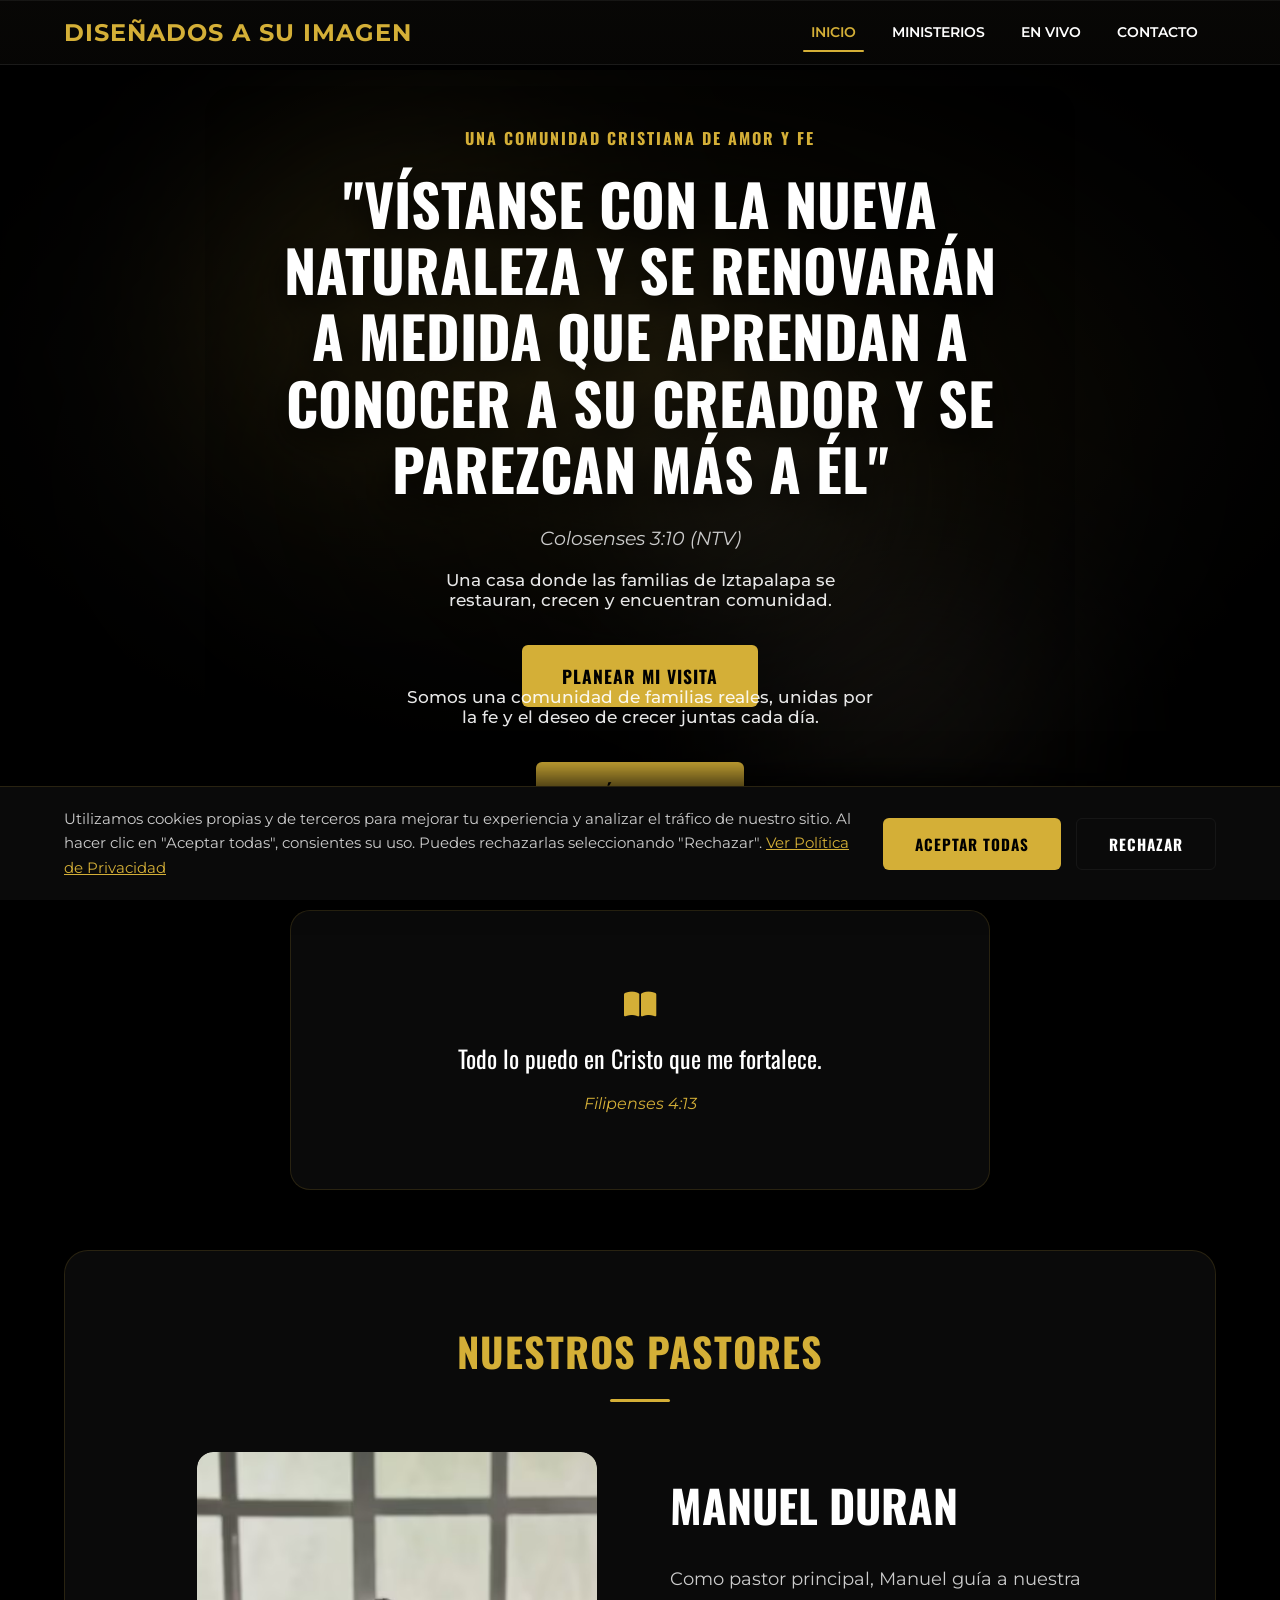
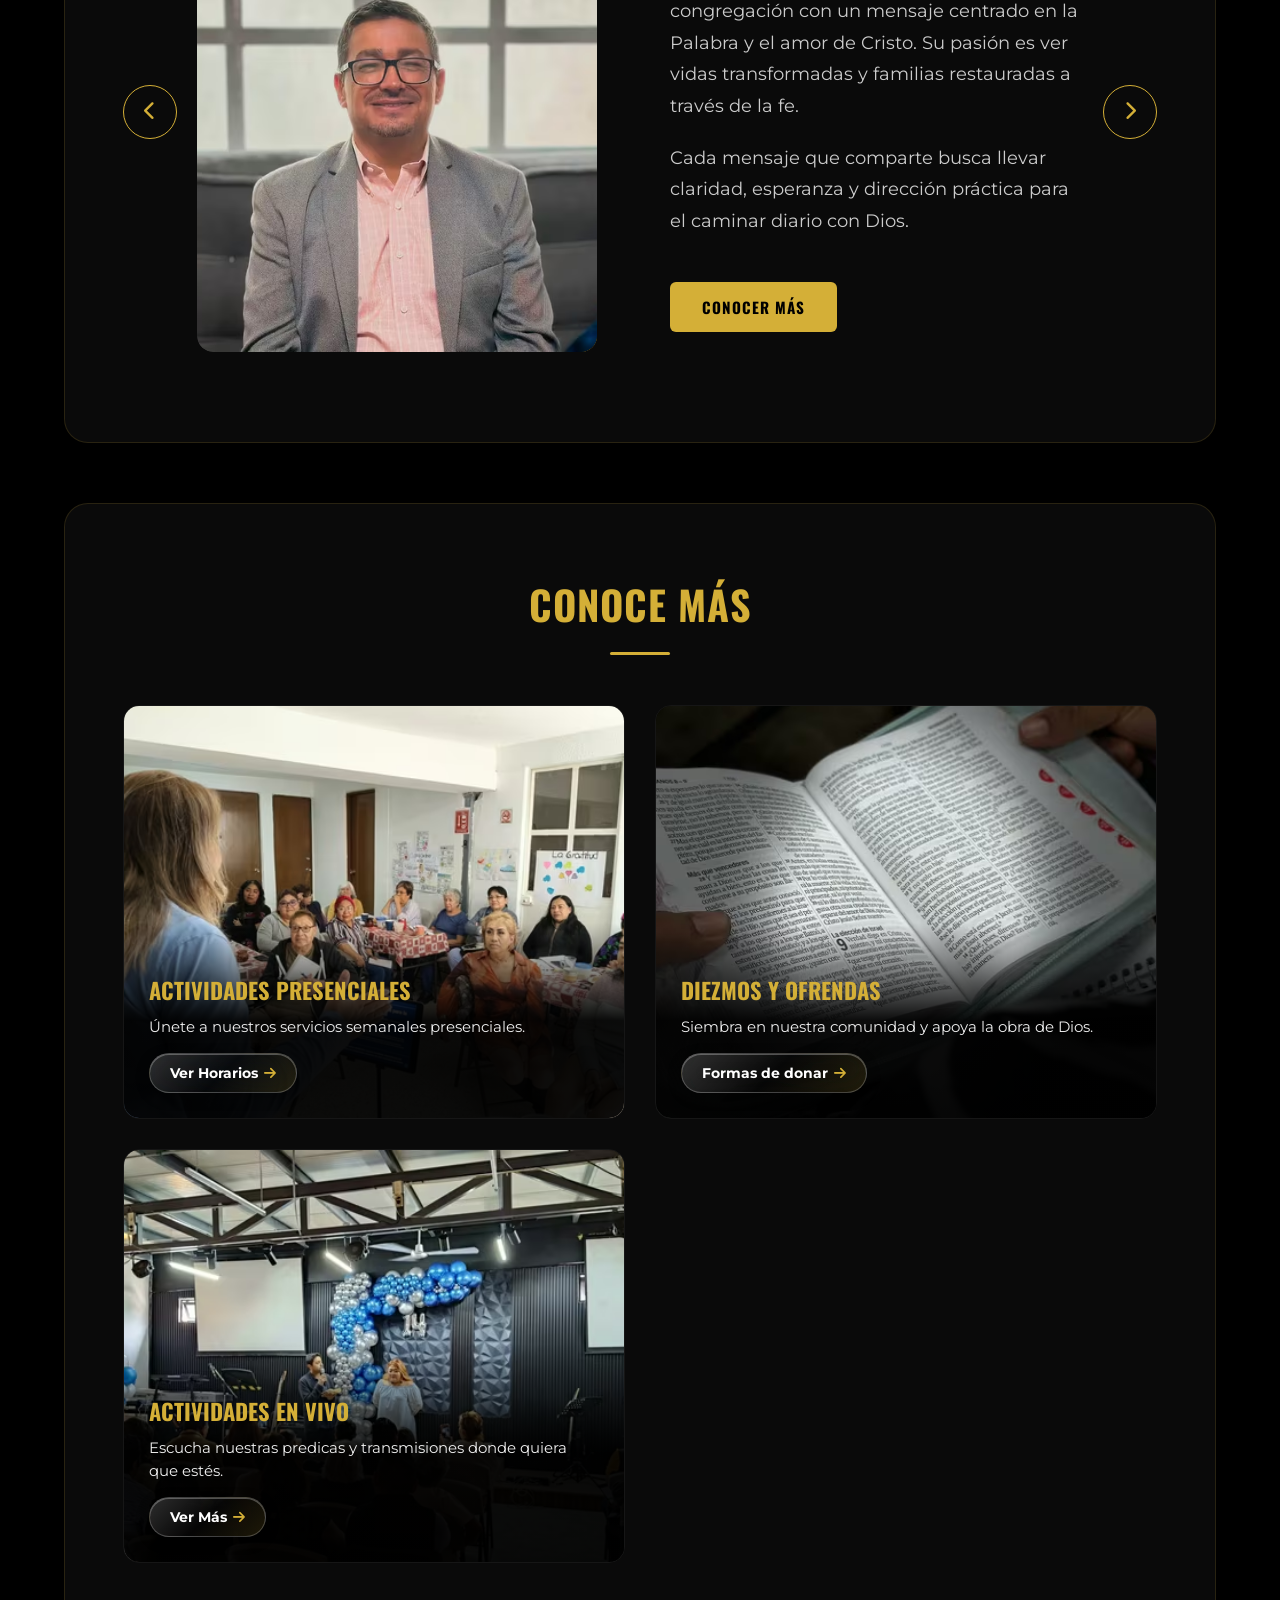
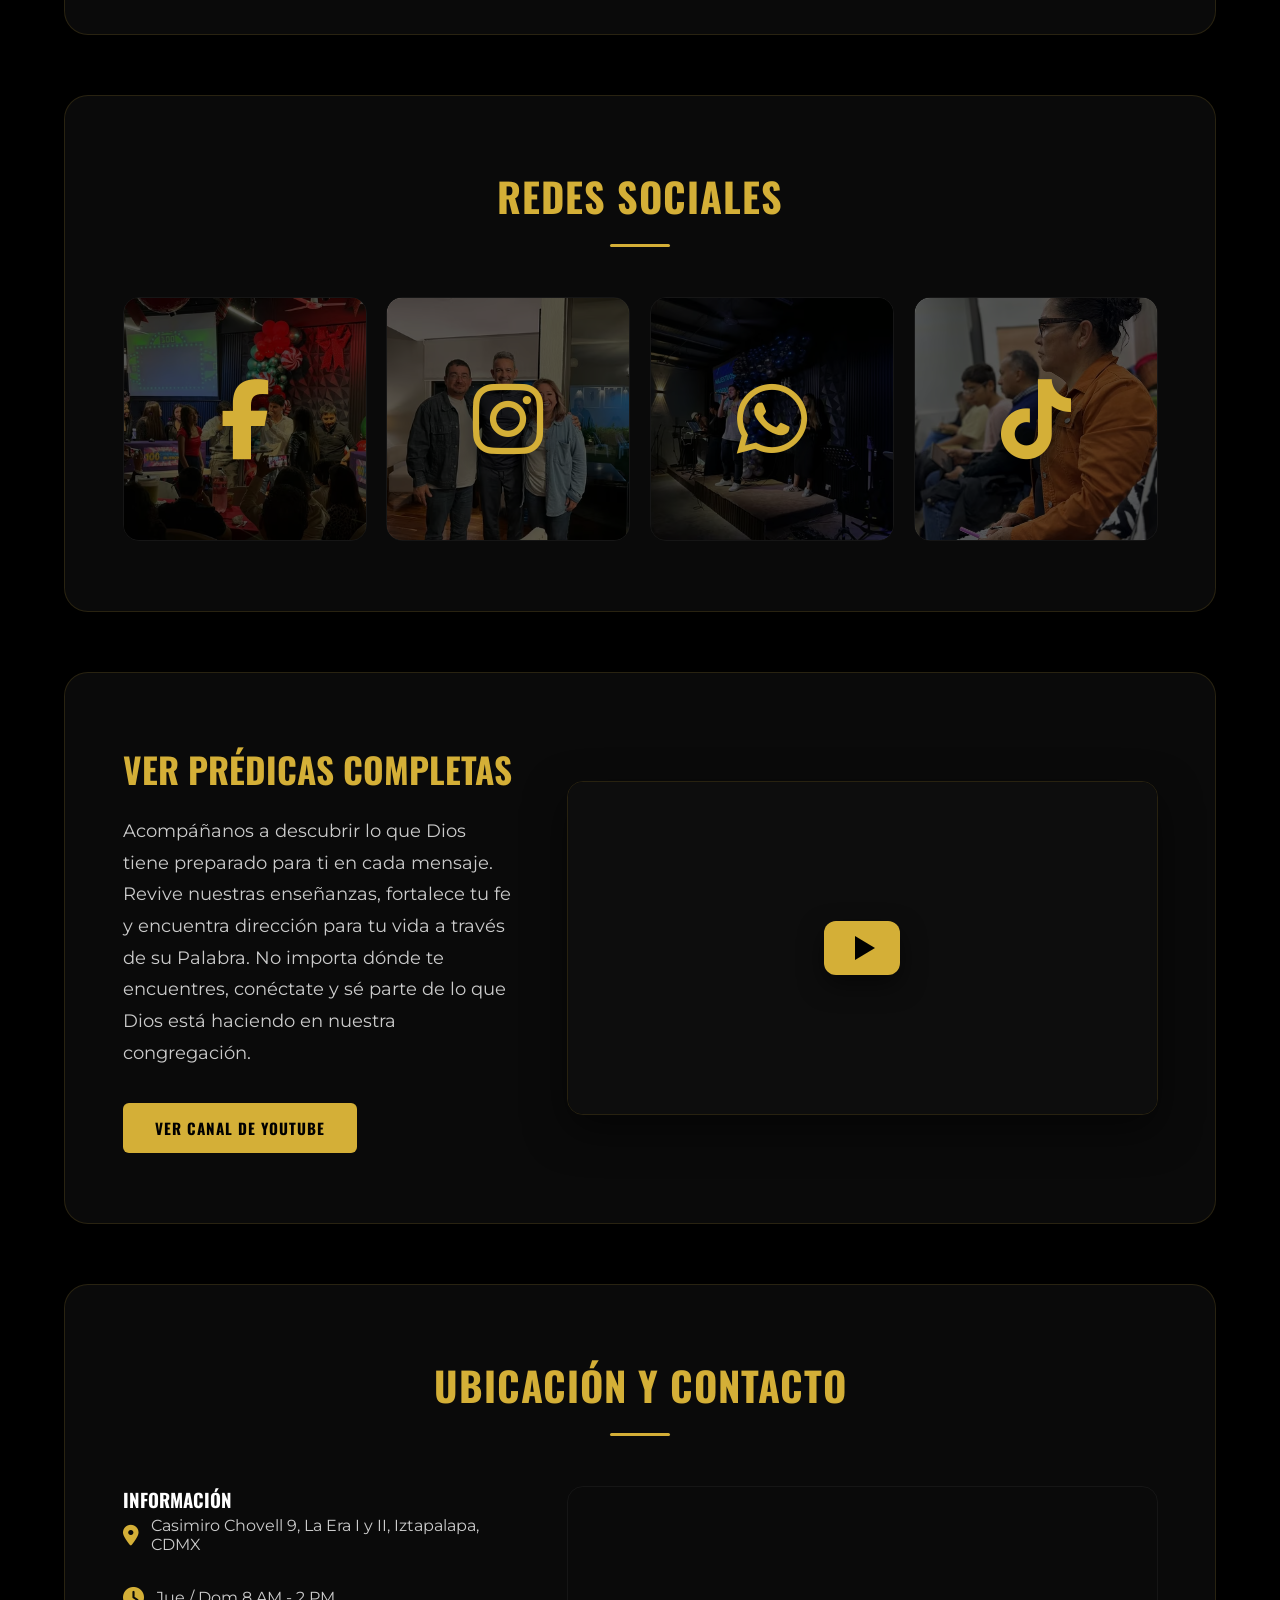
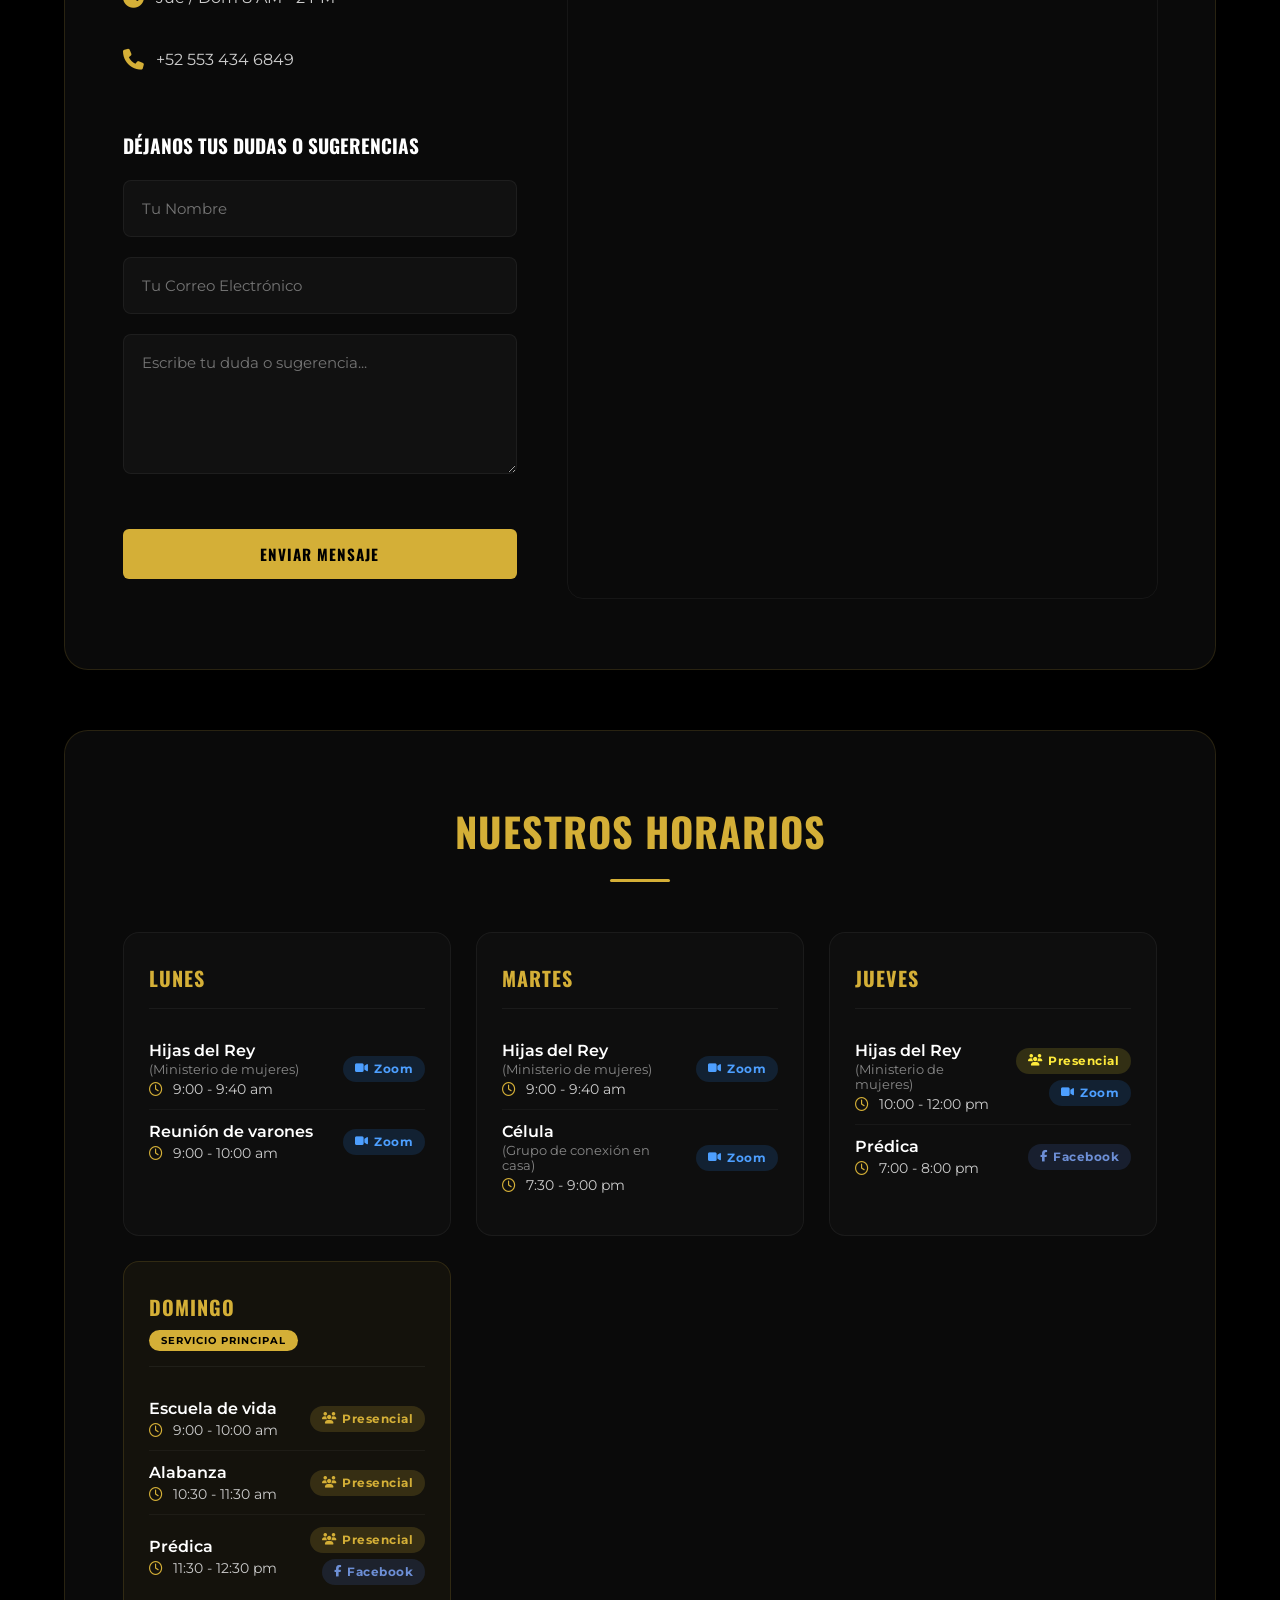
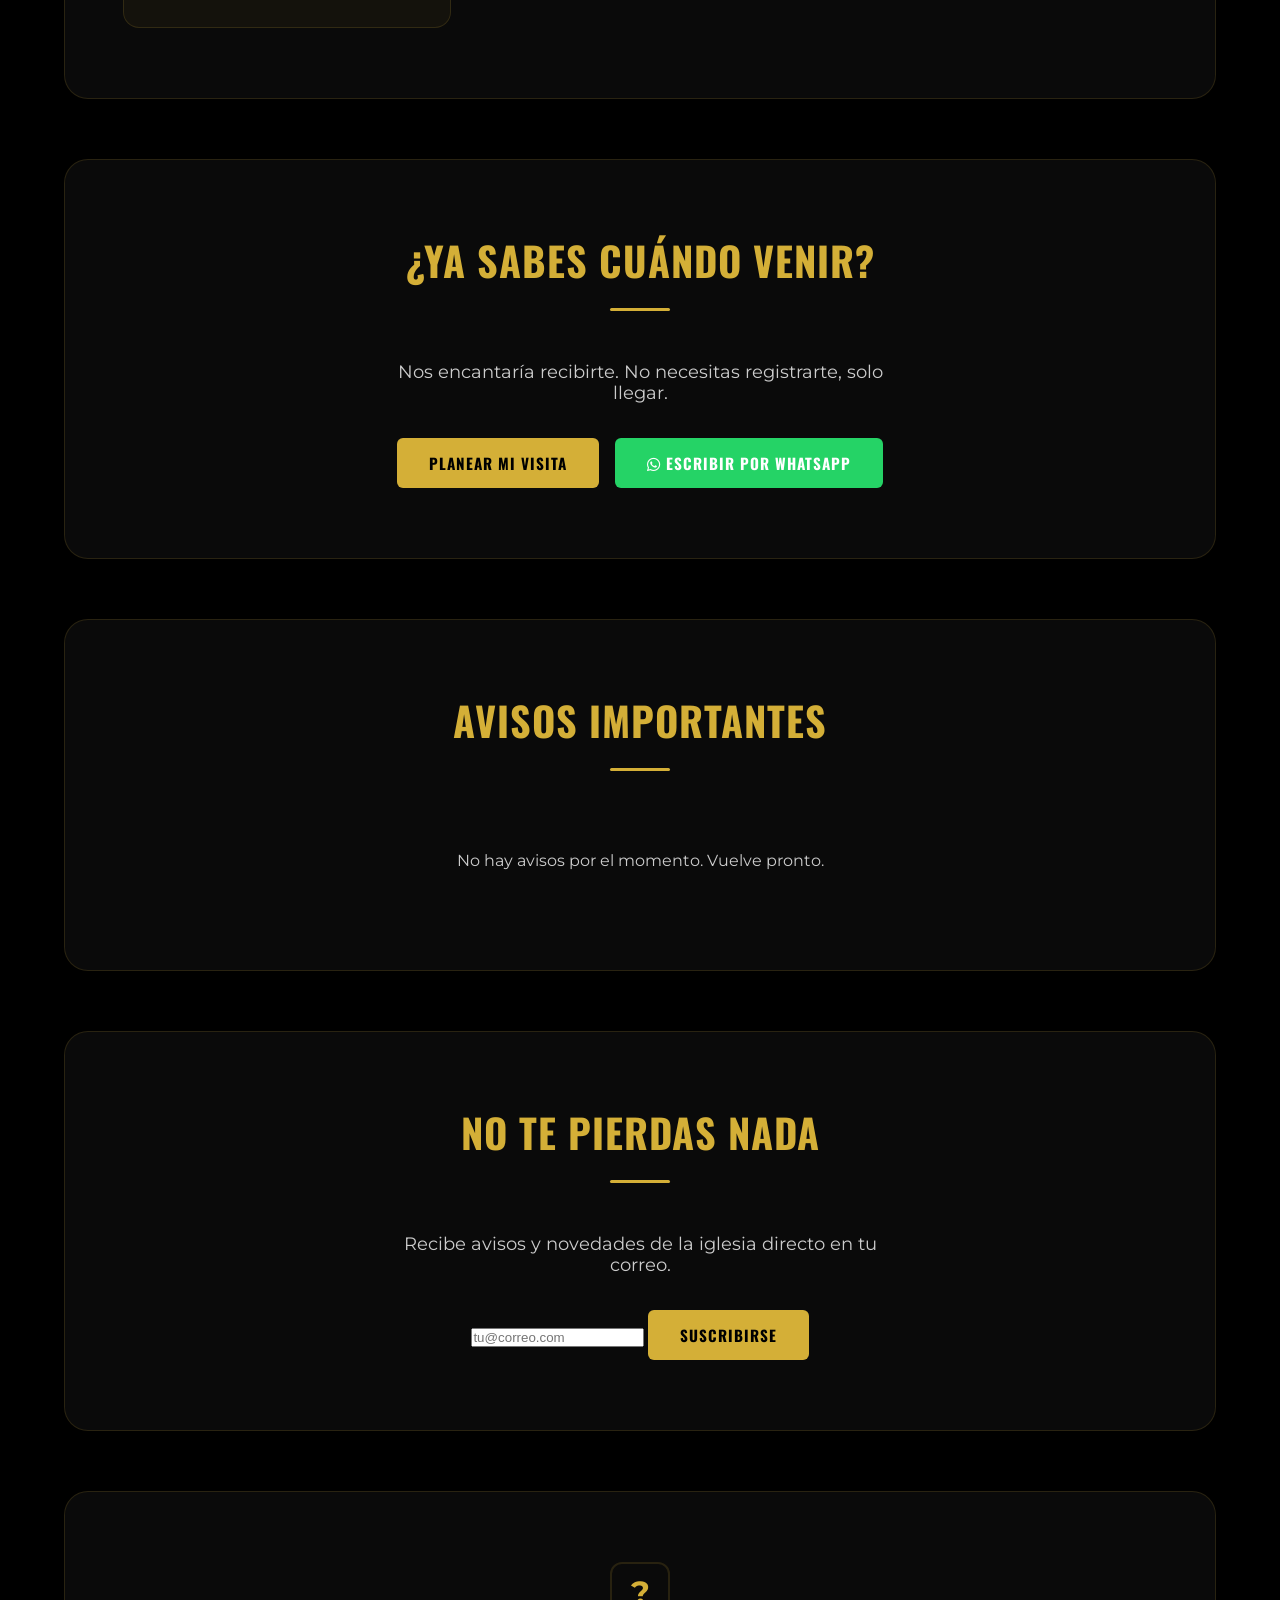
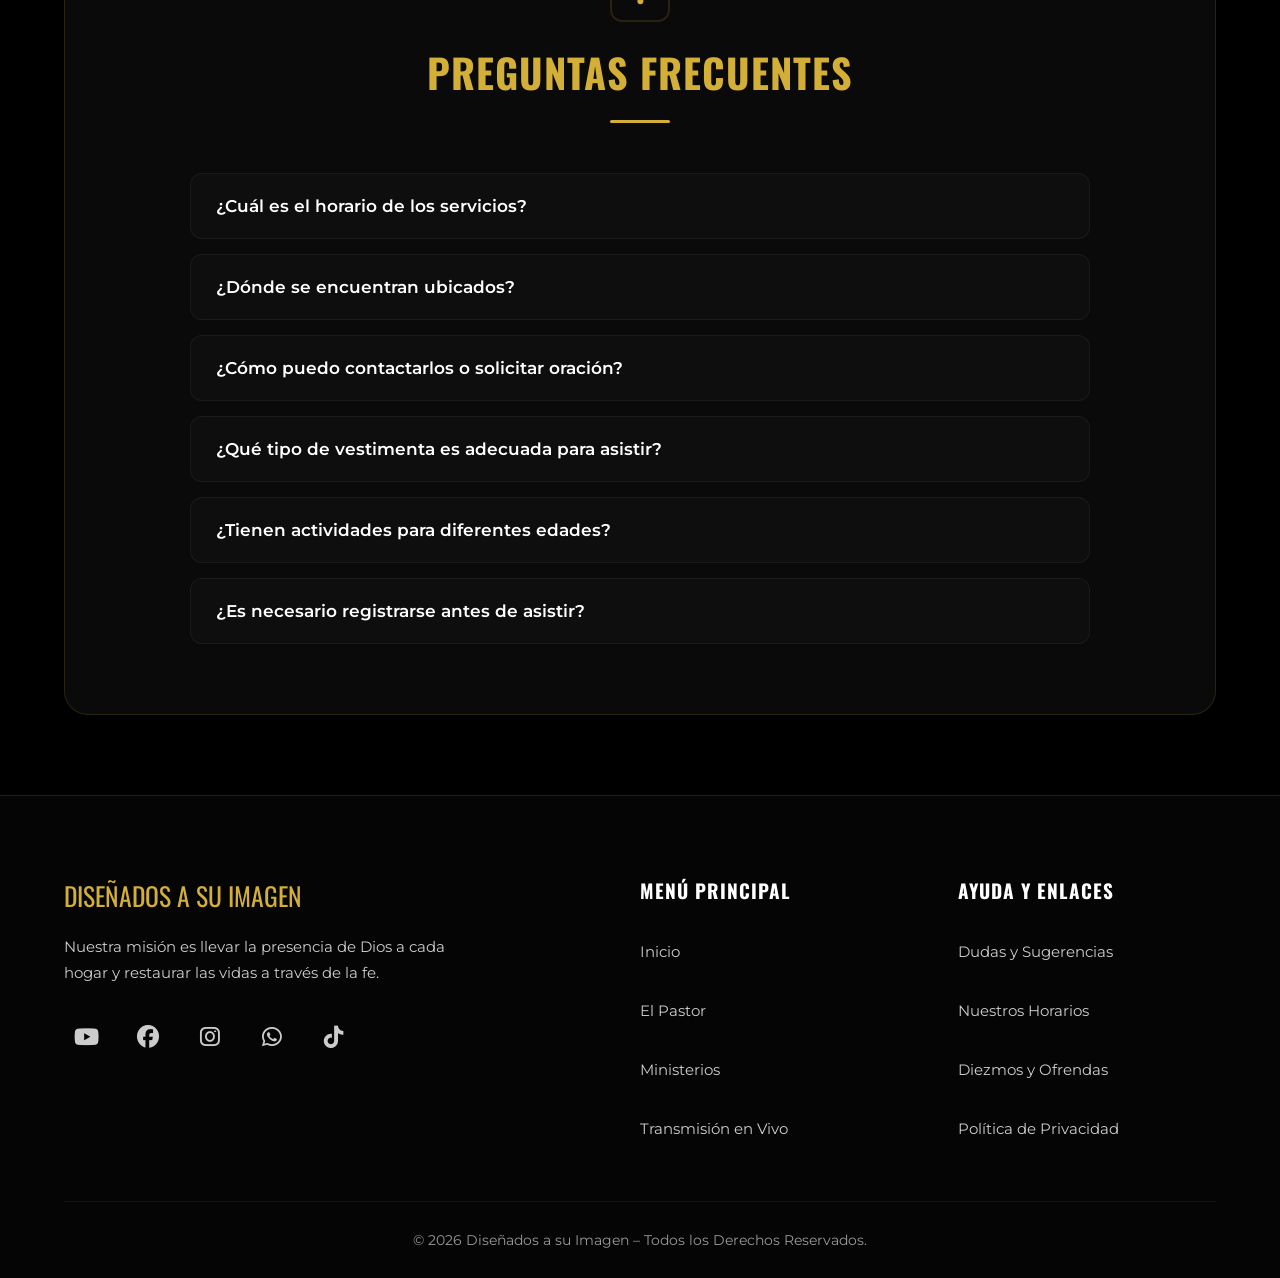
==== commit 0b42415f: "Update index.html" ====
--- a/index.html
+++ b/index.html
@@ -188,9 +188,19 @@
             <p class="mensaje-comunidad">UNA COMUNIDAD CRISTIANA DE AMOR Y FE</p>
             <h1 class="versiculo-principal">"VÍSTANSE CON LA NUEVA NATURALEZA Y SE RENOVARÁN A MEDIDA QUE APRENDAN A CONOCER A SU CREADOR Y SE PAREZCAN MÁS A ÉL"</h1>
             <p class="salmo-referencia">Colosenses 3:10 (NTV)</p>
-            <p class="propuesta-identidad reveal">Una casa donde las familias de Iztapalapa se restauran, crecen y encuentran comunidad.</p>
-            <div class="hero-cta">
-               <a href="visita.html" class="btn-dorado btn-lg">Planear mi visita</a>
+            <div class="hero-slider" id="hero-slider">
+                <div class="hero-slide activo">
+                    <p class="propuesta-identidad">Una casa donde las familias de Iztapalapa se restauran, crecen y encuentran comunidad.</p>
+                    <div class="hero-cta">
+                        <a href="visita.html" class="btn-dorado btn-lg">Planear mi visita</a>
+                    </div>
+                </div>
+                <div class="hero-slide">
+                    <p class="propuesta-identidad">Somos una comunidad de familias reales, unidas por la fe y el deseo de crecer juntas cada día.</p>
+                    <div class="hero-cta">
+                        <a href="#pastor" class="btn-dorado btn-lg">Quiénes somos</a>
+                    </div>
+                </div>
             </div>
         </div>
     </section>
@@ -500,6 +510,19 @@
         </div>
     </section>
 
+    <section class="seccion" id="suscripcion">
+        <div class="contenedor panel-elegante texto-centrado">
+            <h2 class="titulo-seccion reveal">No Te Pierdas Nada</h2>
+            <p class="cta-horarios-texto reveal">Recibe avisos y novedades de la iglesia directo en tu correo.</p>
+            <form id="form-suscripcion" class="formulario-suscripcion reveal" novalidate>
+                <label for="correo-suscripcion" class="etiqueta-oculta">Correo electrónico</label>
+                <input type="email" id="correo-suscripcion" name="email" placeholder="tu@correo.com" required>
+                <button type="submit" class="btn-dorado">Suscribirse</button>
+            </form>
+            <p id="mensaje-suscripcion" class="mensaje-estado" role="status" aria-live="polite"></p>
+        </div>
+    </section>
+
     <section id="faq" class="seccion">
         <div class="contenedor panel-elegante">
             <div class="icono-faq-box reveal"><span>?</span></div>
@@ -583,6 +606,7 @@
     <script src="particulas.js" defer></script>
     <script src="main-scripts.js" defer></script>
     <script src="animaciones.js" defer></script>
+    <script src="hero-slider.js" defer></script>
     <script src="dinamico.js" defer></script>
 </body>
 </html>
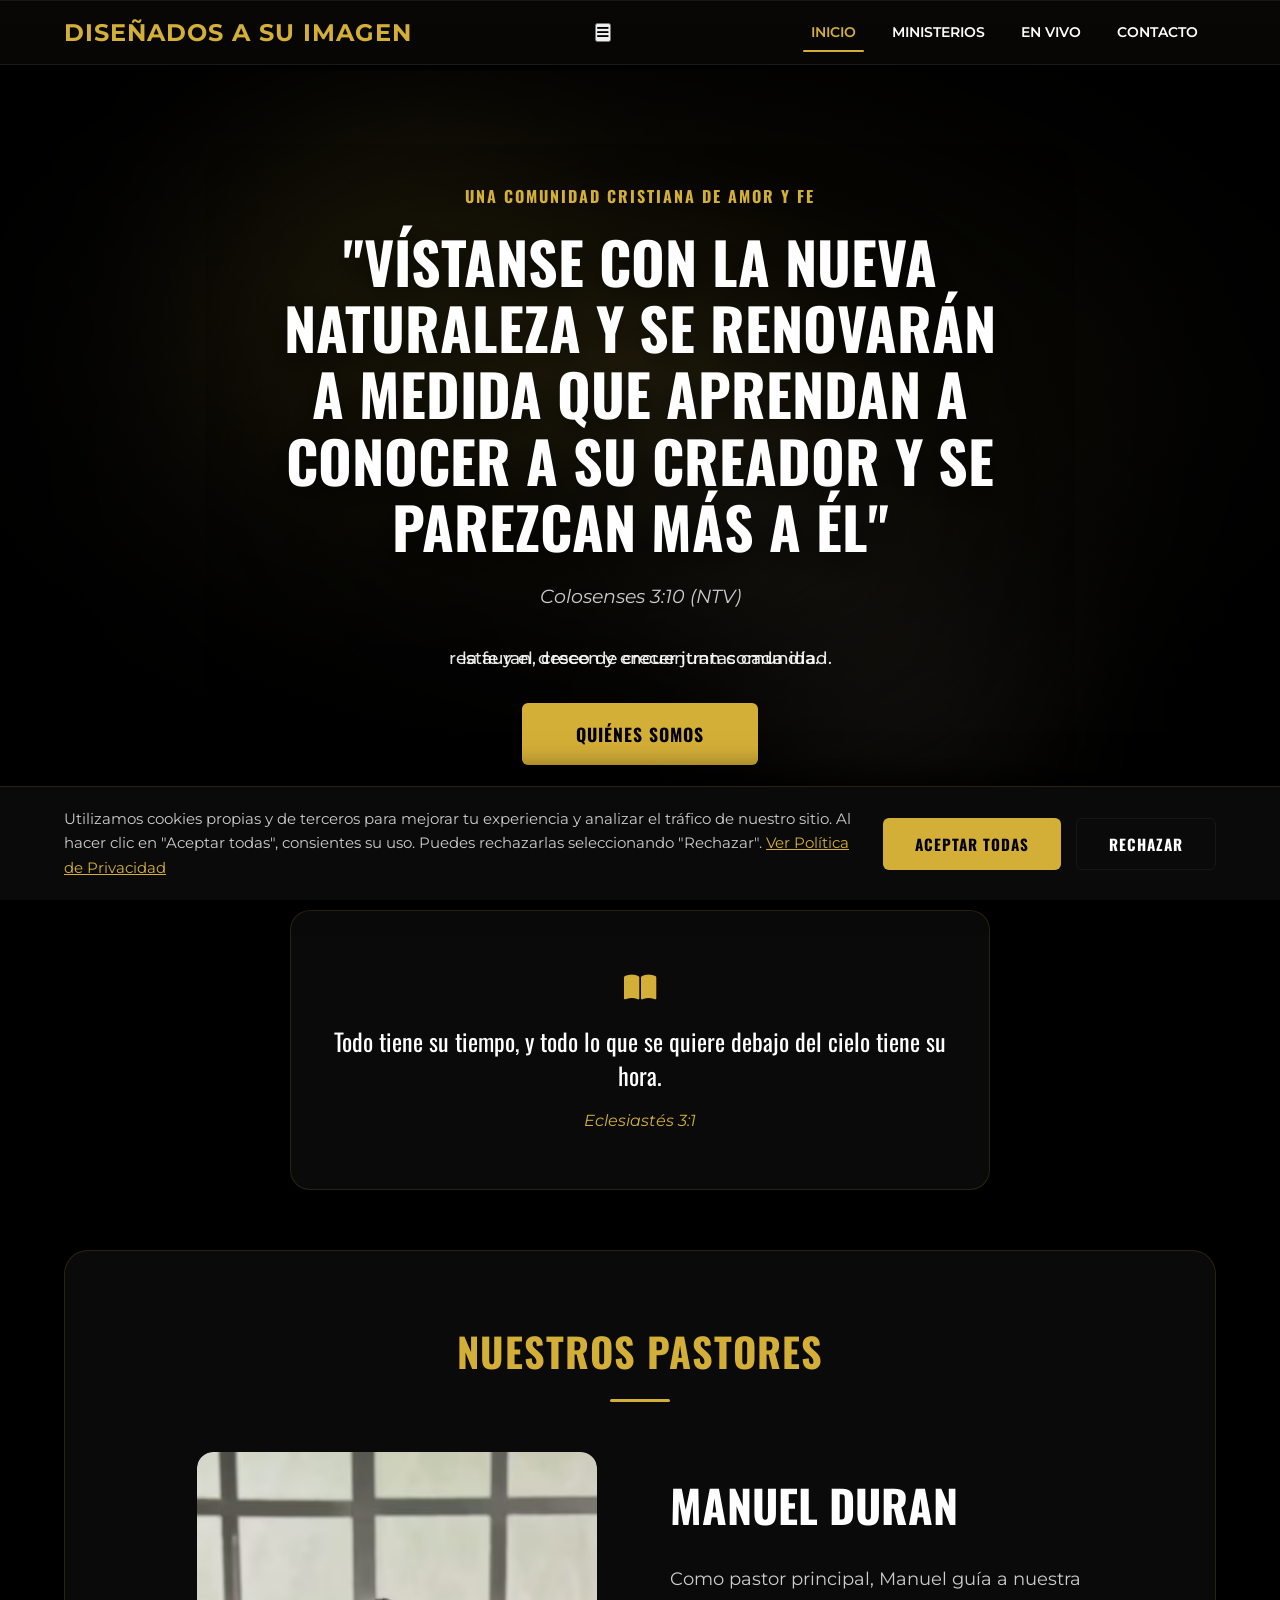
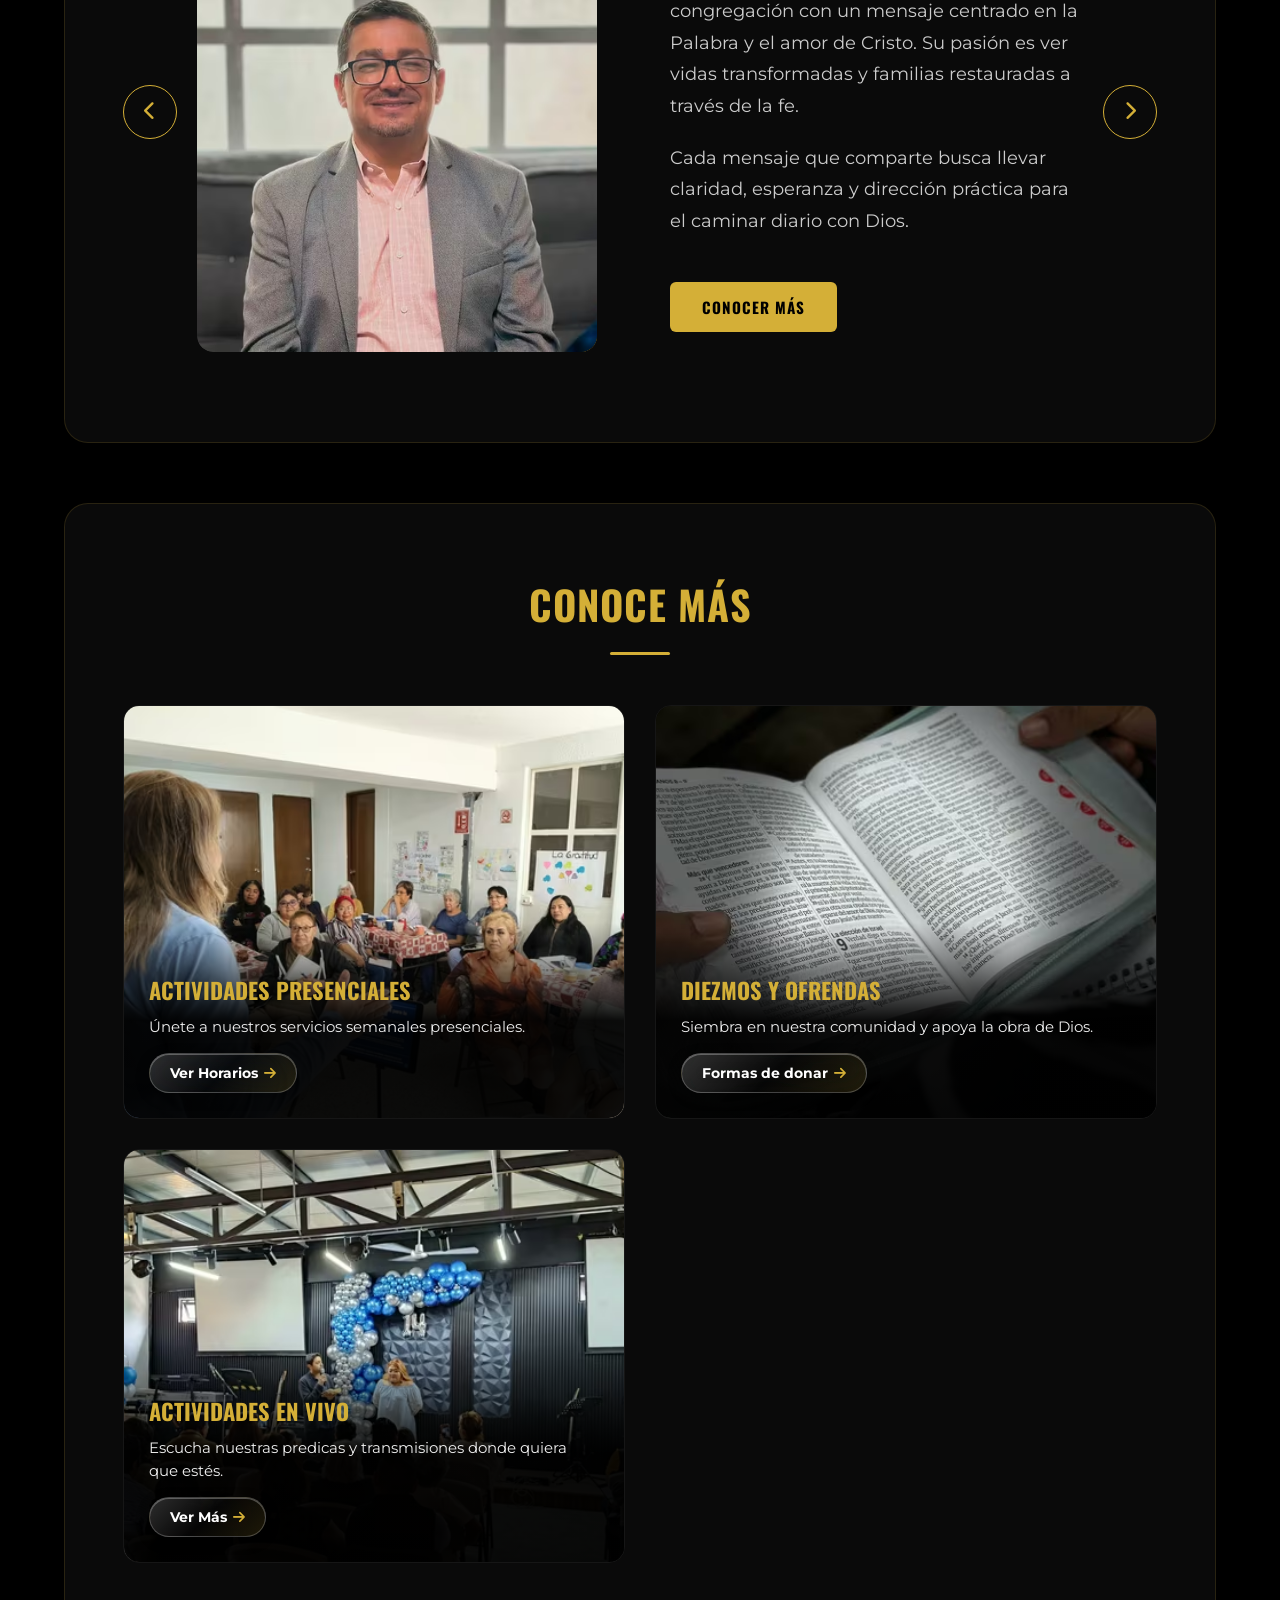
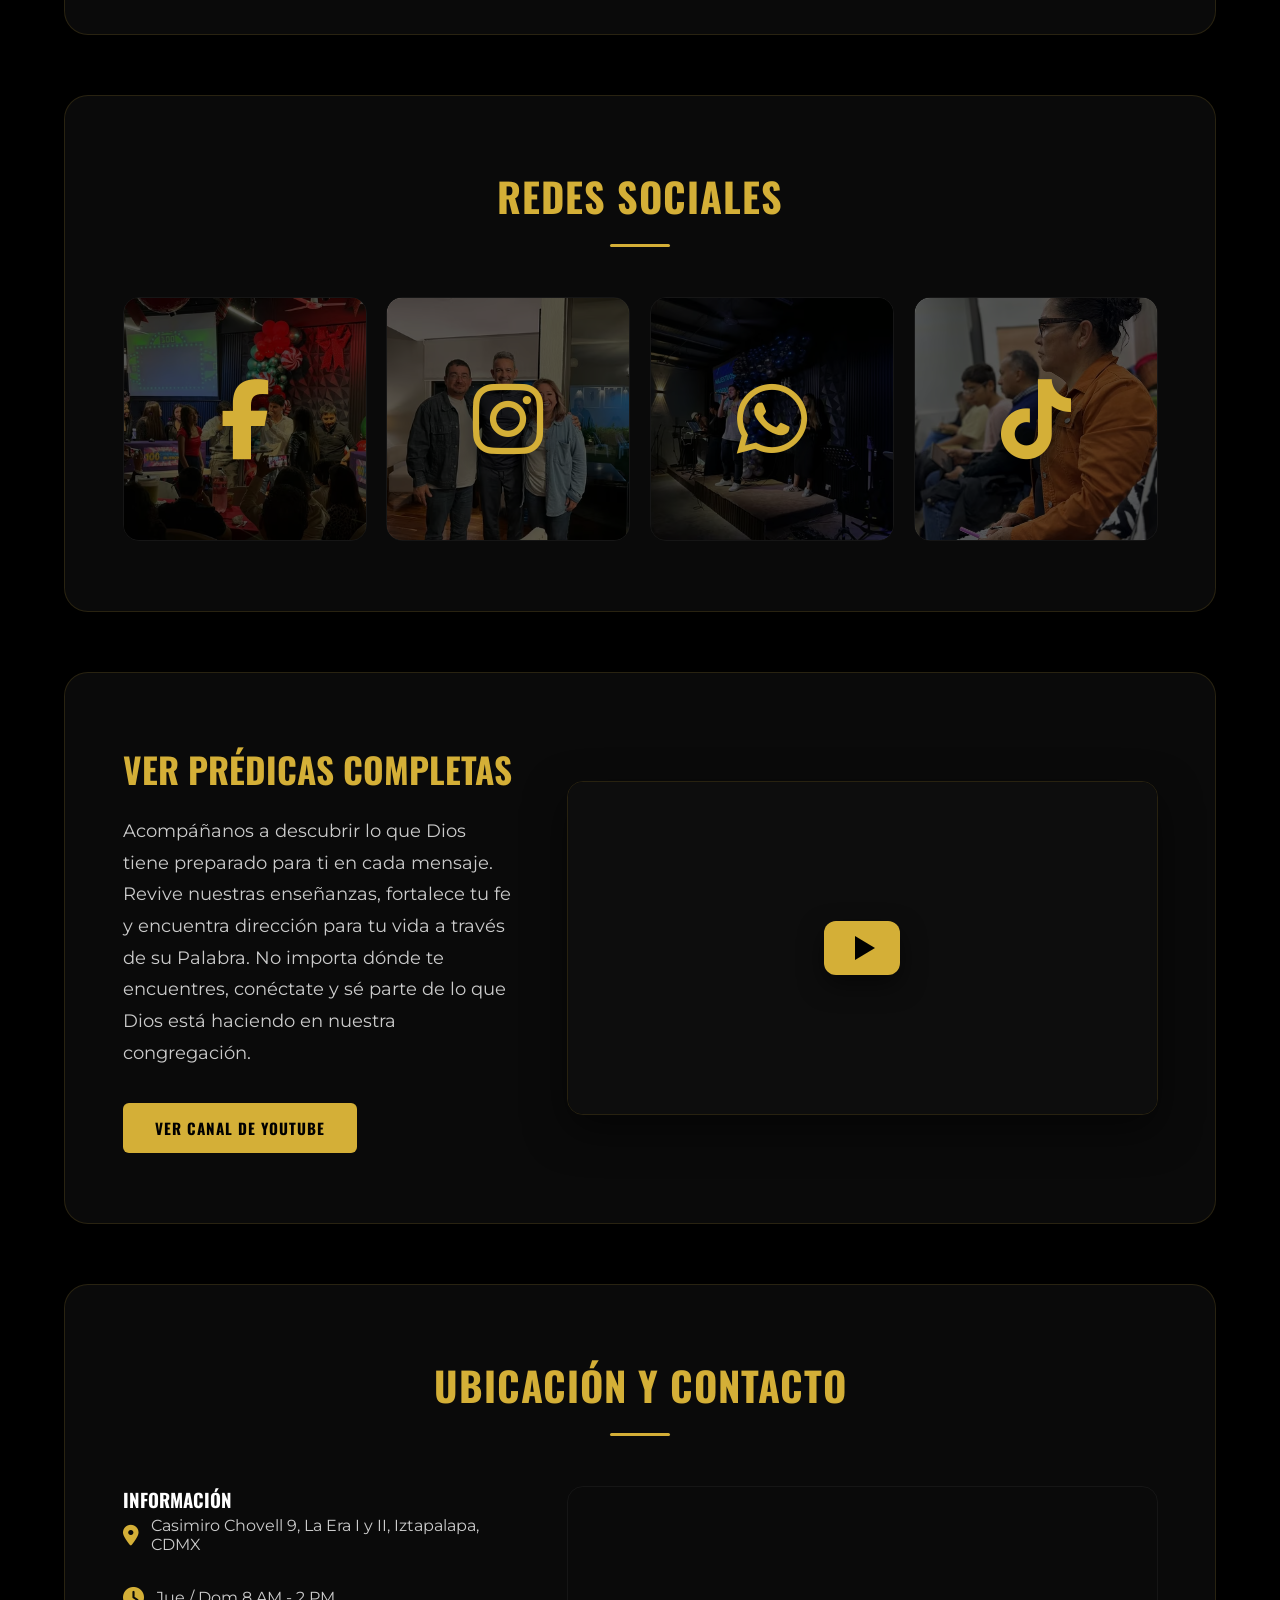
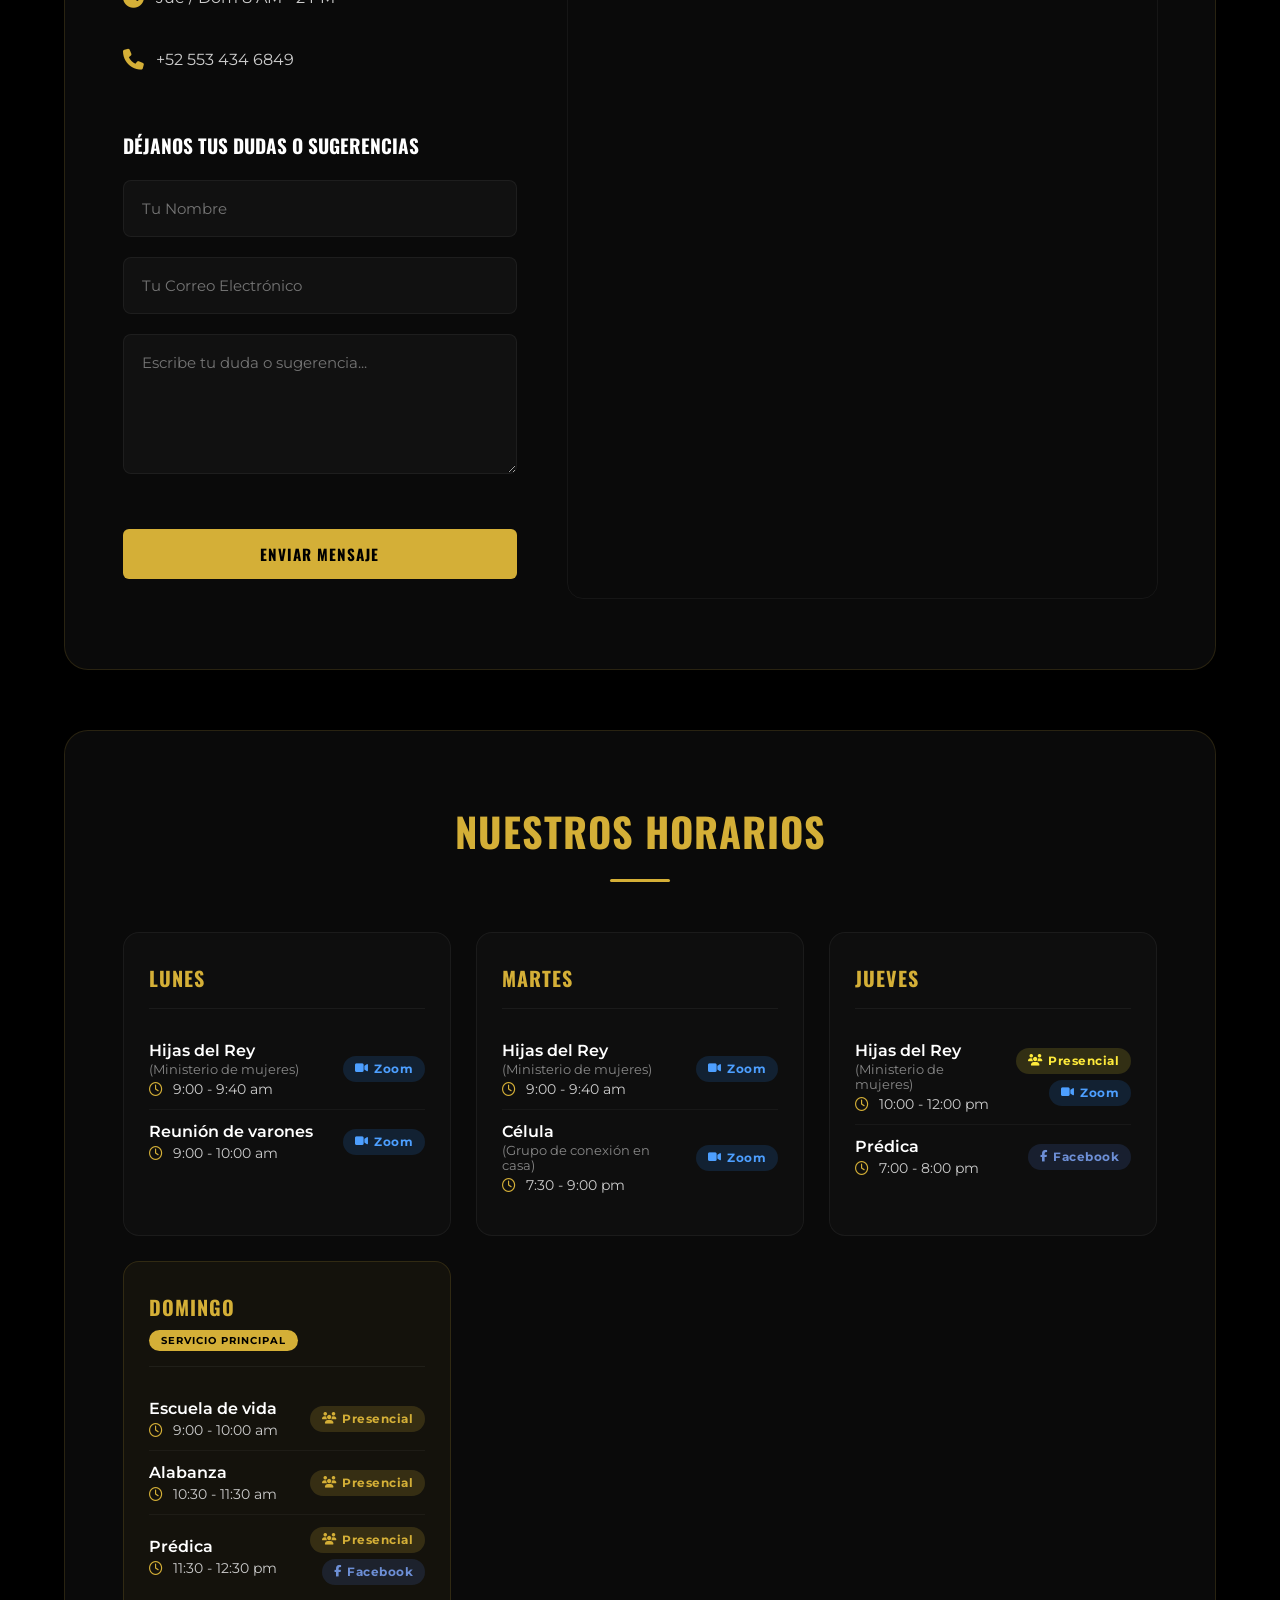
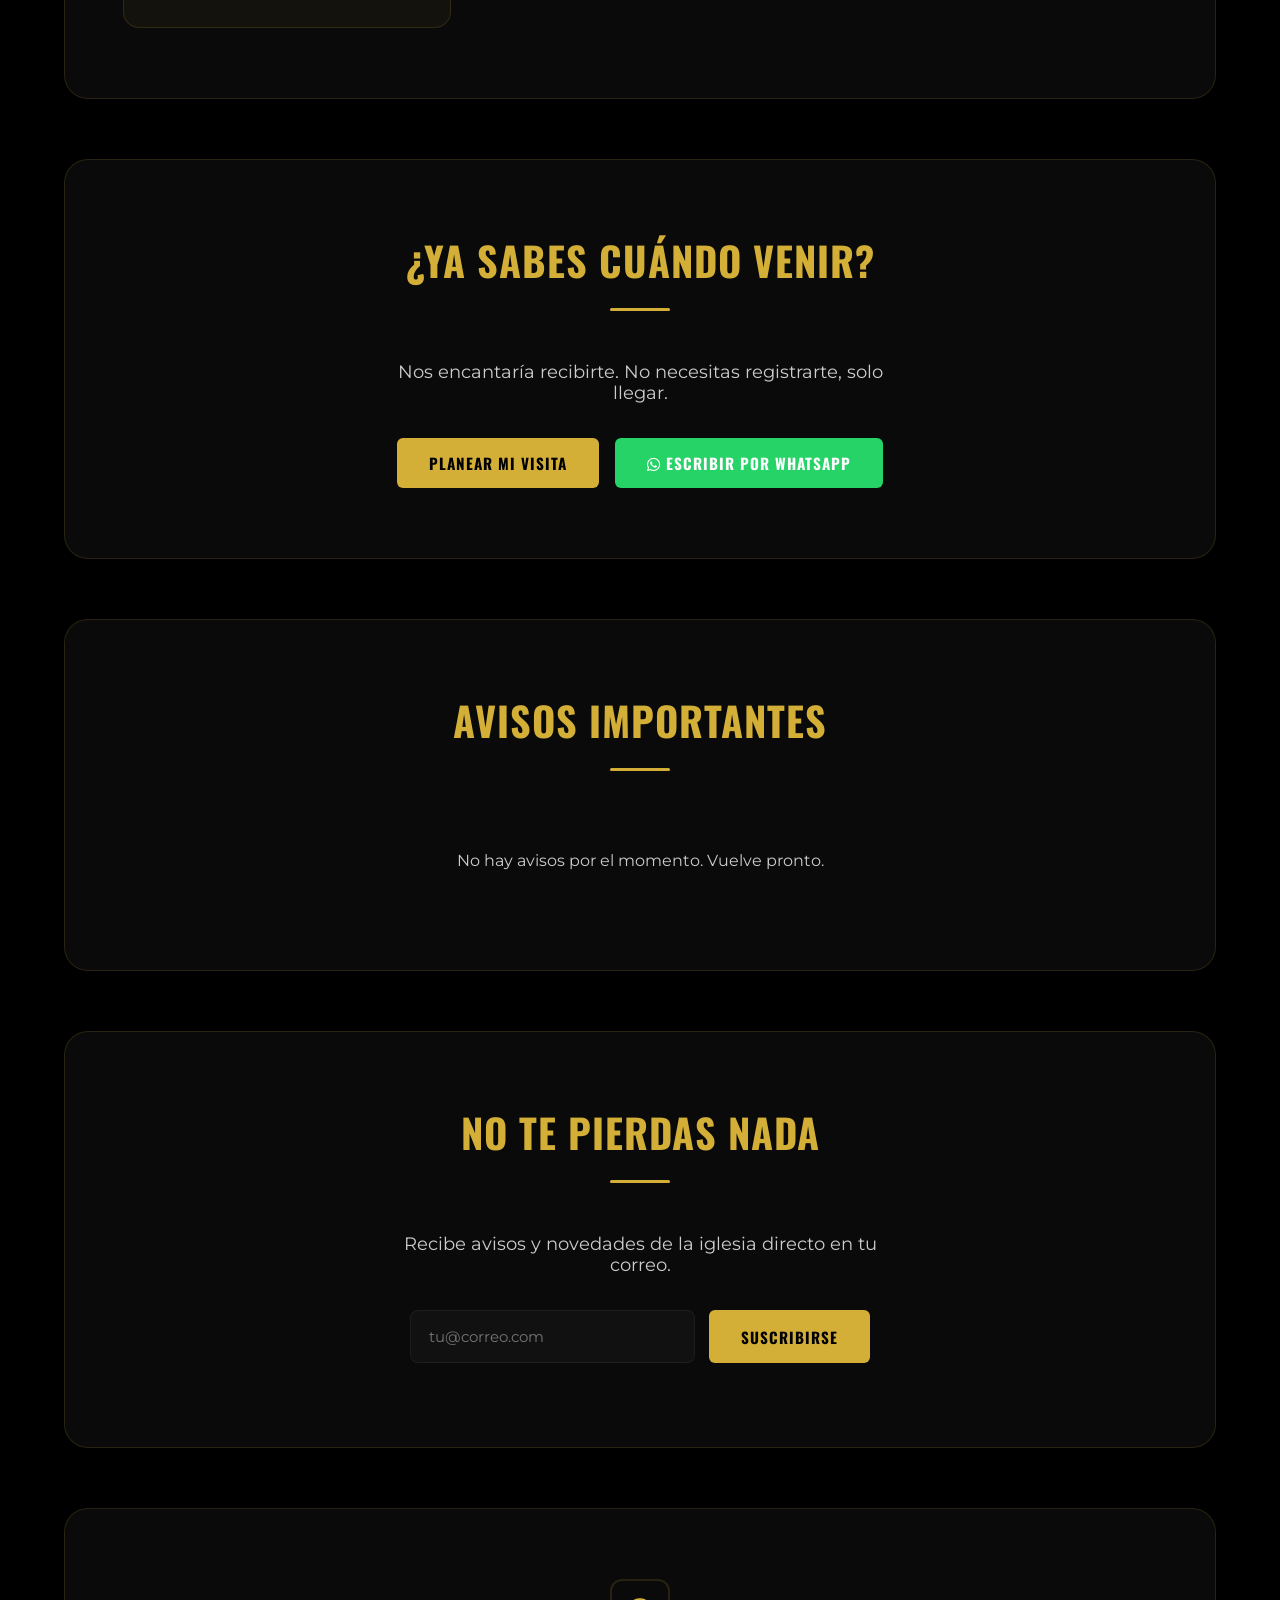
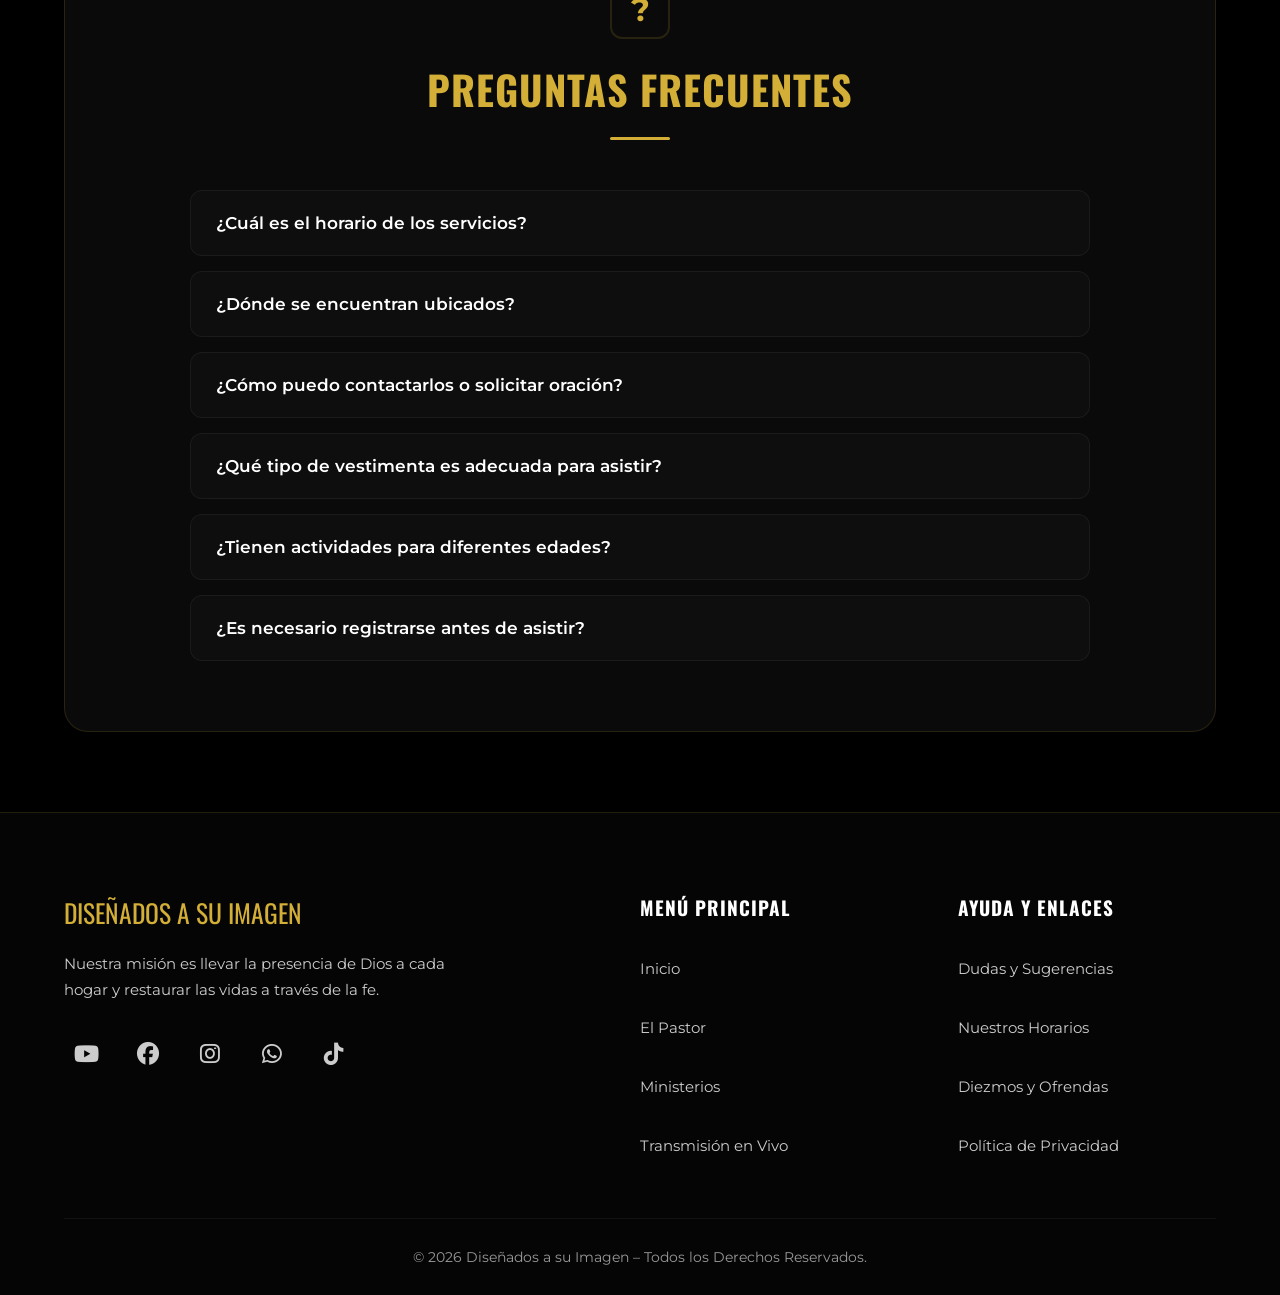
==== commit 3d9beaab: "Update index.html" ====
--- a/index.html
+++ b/index.html
@@ -166,7 +166,11 @@
         <nav class="nav-principal">
             <a href="#inicio" class="logo">DISEÑADOS A SU IMAGEN</a>
 
-            <ul class="menu-links">
+            <button type="button" id="btn-menu-movil" aria-expanded="false" aria-controls="menu-links-principal" aria-label="Abrir menú">
+                <i class="fas fa-bars" aria-hidden="true"></i>
+            </button>
+
+            <ul class="menu-links" id="menu-links-principal">
                 <li><a href="#inicio">Inicio</a></li>
                 <li><a href="#ministerio">Ministerios</a></li>
                 <li><a href="#en-vivo">En Vivo</a></li>
--- a/dinamico.css
+++ b/dinamico.css
@@ -3,6 +3,75 @@
    Cargar DESPUÉS de estilos.css. Usa las mismas variables
    (--gold, --black, --panel-bg, --card-border, --text-muted).
    ========================================================= */
+
+/* ====== ANCLAS: compensar el header fijo al hacer scroll suave ====== */
+section[id] { scroll-margin-top: 90px; }
+
+/* ====== HERO: slider automático (Planear mi visita / Quiénes somos) ====== */
+.hero-slider {
+    position: relative;
+    overflow: hidden;
+    width: 100%;
+}
+.hero-slide {
+    position: absolute;
+    inset: 0;
+    width: 100%;
+    transform: translateX(100%);
+    opacity: 0;
+    transition: transform .8s cubic-bezier(.16,1,.3,1), opacity .8s cubic-bezier(.16,1,.3,1);
+    pointer-events: none;
+}
+.hero-slide.activo {
+    transform: translateX(0);
+    opacity: 1;
+    pointer-events: auto;
+}
+.hero-slide.saliente {
+    transform: translateX(-100%);
+    opacity: 0;
+}
+.hero-slide.sin-transicion {
+    transition: none !important;
+}
+@media (prefers-reduced-motion: reduce) {
+    .hero-slide { transition: opacity .3s ease; transform: none !important; }
+    .hero-slide:not(.activo) { display: none; }
+}
+@media (prefers-reduced-motion: reduce) {
+    .hero-slide { transition: opacity .3s ease; transform: none; }
+}
+
+/* ====== SUSCRIPCIÓN POR CORREO ====== */
+.formulario-suscripcion {
+    display: flex;
+    gap: 14px;
+    max-width: 460px;
+    margin: 30px auto 0;
+    flex-wrap: wrap;
+    justify-content: center;
+}
+.formulario-suscripcion input[type="email"] {
+    flex: 1 1 260px;
+    padding: 16px 18px;
+    border: 1px solid var(--card-border);
+    border-radius: 8px;
+    font-family: 'Montserrat', sans-serif;
+    font-size: .95rem;
+    background: rgba(255,255,255,0.03);
+    color: var(--white);
+    min-height: 48px;
+    transition: border-color .3s, background .3s;
+}
+.formulario-suscripcion input[type="email"]:focus {
+    outline: none;
+    border-color: var(--gold);
+    background: rgba(255,255,255,0.05);
+}
+.formulario-suscripcion .btn-dorado {
+    flex: 0 0 auto;
+}
+#mensaje-suscripcion { max-width: 460px; margin: 14px auto 0; }
 
 /* ====== AVISOS IMPORTANTES ====== */
 .avisos-grid {
--- a/dinamico.css
+++ b/dinamico.css
@@ -3,6 +3,75 @@
    Cargar DESPUÉS de estilos.css. Usa las mismas variables
    (--gold, --black, --panel-bg, --card-border, --text-muted).
    ========================================================= */
+
+/* ====== ANCLAS: compensar el header fijo al hacer scroll suave ====== */
+section[id] { scroll-margin-top: 90px; }
+
+/* ====== HERO: slider automático (Planear mi visita / Quiénes somos) ====== */
+.hero-slider {
+    position: relative;
+    overflow: hidden;
+    width: 100%;
+}
+.hero-slide {
+    position: absolute;
+    inset: 0;
+    width: 100%;
+    transform: translateX(100%);
+    opacity: 0;
+    transition: transform .8s cubic-bezier(.16,1,.3,1), opacity .8s cubic-bezier(.16,1,.3,1);
+    pointer-events: none;
+}
+.hero-slide.activo {
+    transform: translateX(0);
+    opacity: 1;
+    pointer-events: auto;
+}
+.hero-slide.saliente {
+    transform: translateX(-100%);
+    opacity: 0;
+}
+.hero-slide.sin-transicion {
+    transition: none !important;
+}
+@media (prefers-reduced-motion: reduce) {
+    .hero-slide { transition: opacity .3s ease; transform: none !important; }
+    .hero-slide:not(.activo) { display: none; }
+}
+@media (prefers-reduced-motion: reduce) {
+    .hero-slide { transition: opacity .3s ease; transform: none; }
+}
+
+/* ====== SUSCRIPCIÓN POR CORREO ====== */
+.formulario-suscripcion {
+    display: flex;
+    gap: 14px;
+    max-width: 460px;
+    margin: 30px auto 0;
+    flex-wrap: wrap;
+    justify-content: center;
+}
+.formulario-suscripcion input[type="email"] {
+    flex: 1 1 260px;
+    padding: 16px 18px;
+    border: 1px solid var(--card-border);
+    border-radius: 8px;
+    font-family: 'Montserrat', sans-serif;
+    font-size: .95rem;
+    background: rgba(255,255,255,0.03);
+    color: var(--white);
+    min-height: 48px;
+    transition: border-color .3s, background .3s;
+}
+.formulario-suscripcion input[type="email"]:focus {
+    outline: none;
+    border-color: var(--gold);
+    background: rgba(255,255,255,0.05);
+}
+.formulario-suscripcion .btn-dorado {
+    flex: 0 0 auto;
+}
+#mensaje-suscripcion { max-width: 460px; margin: 14px auto 0; }
 
 /* ====== AVISOS IMPORTANTES ====== */
 .avisos-grid {
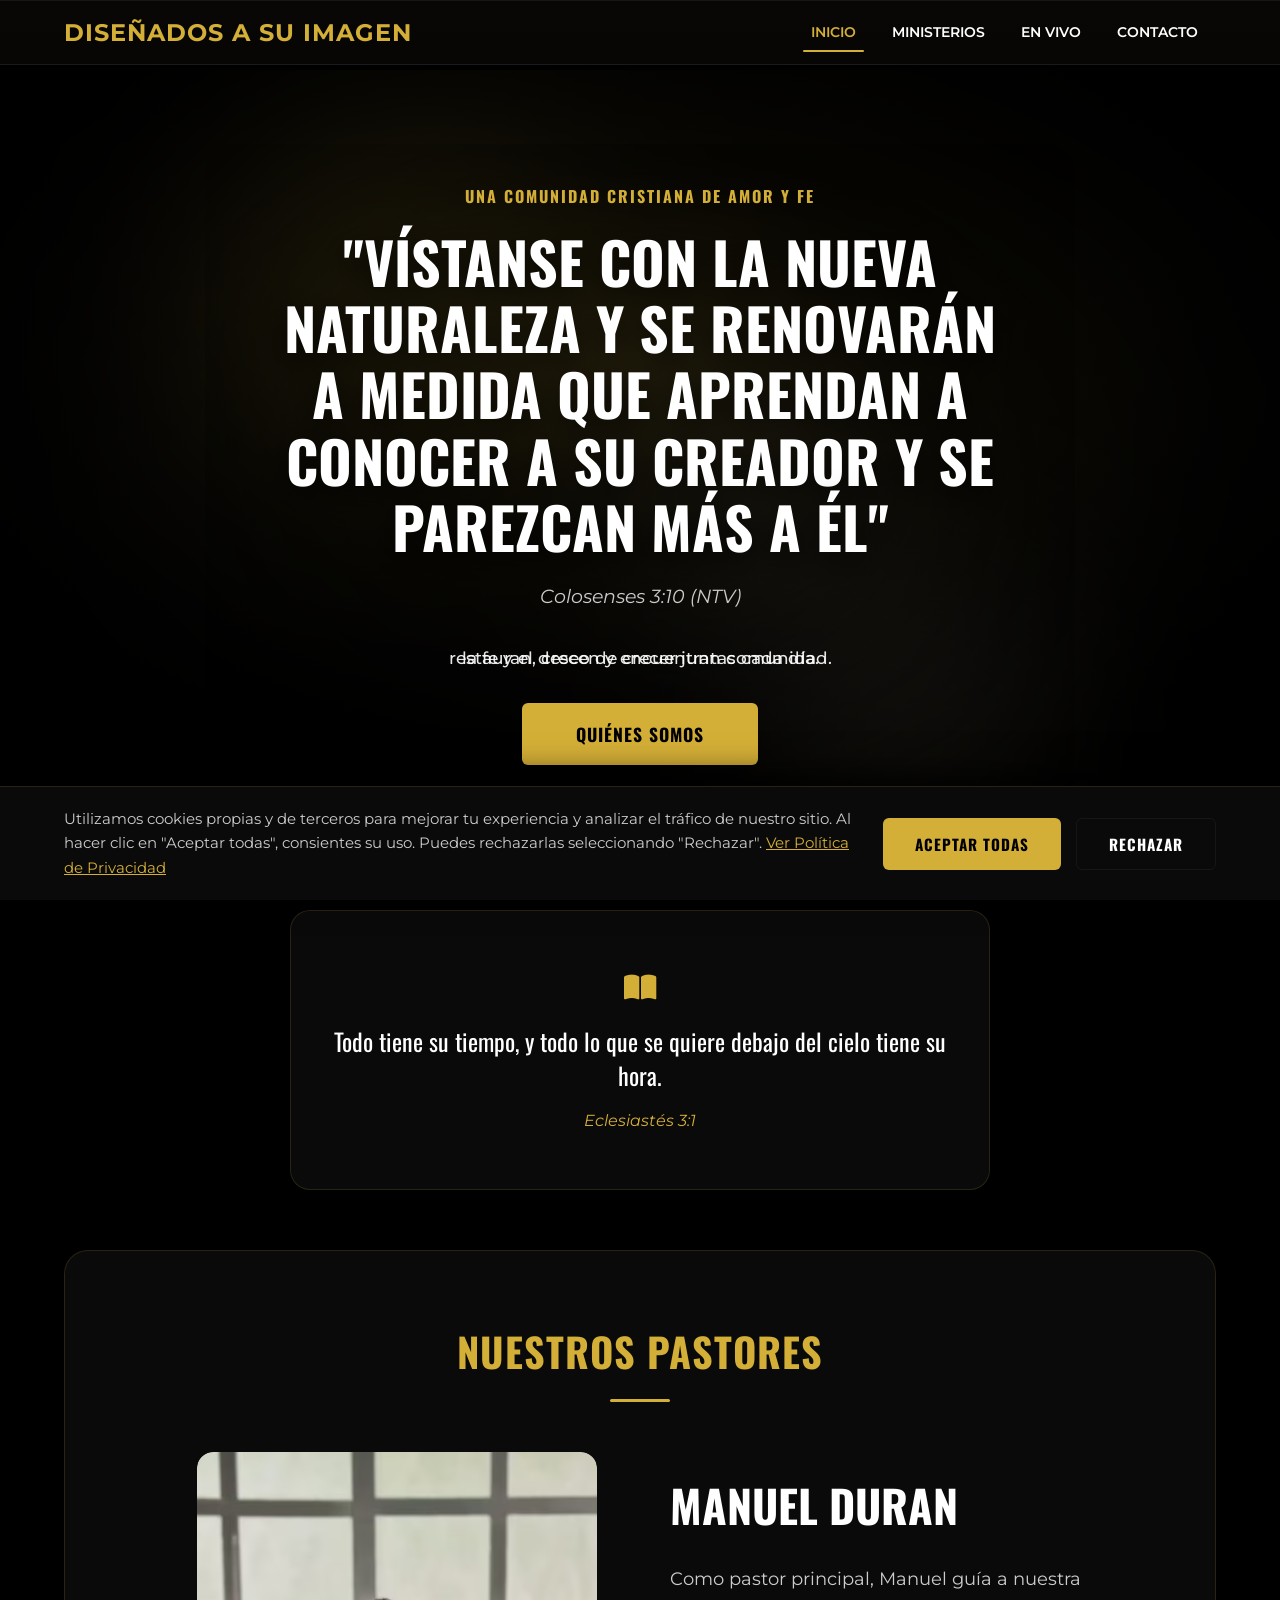
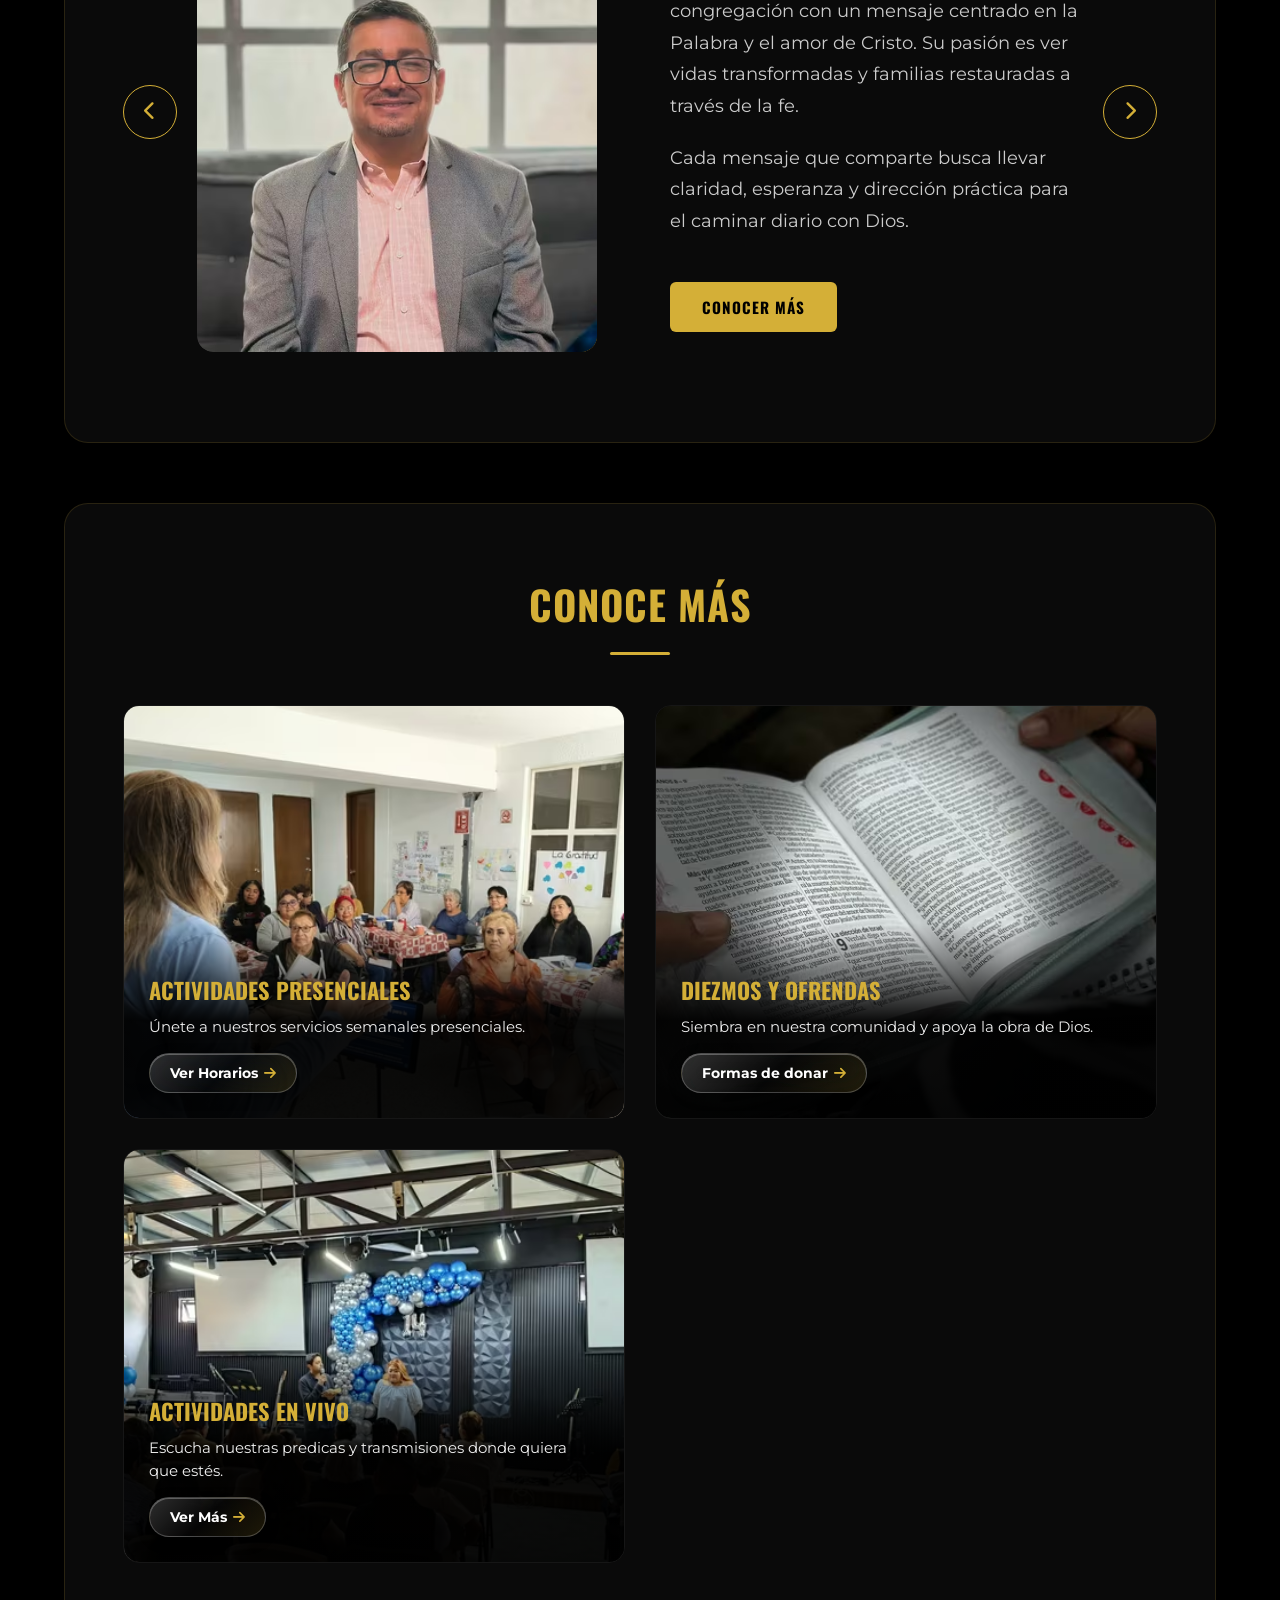
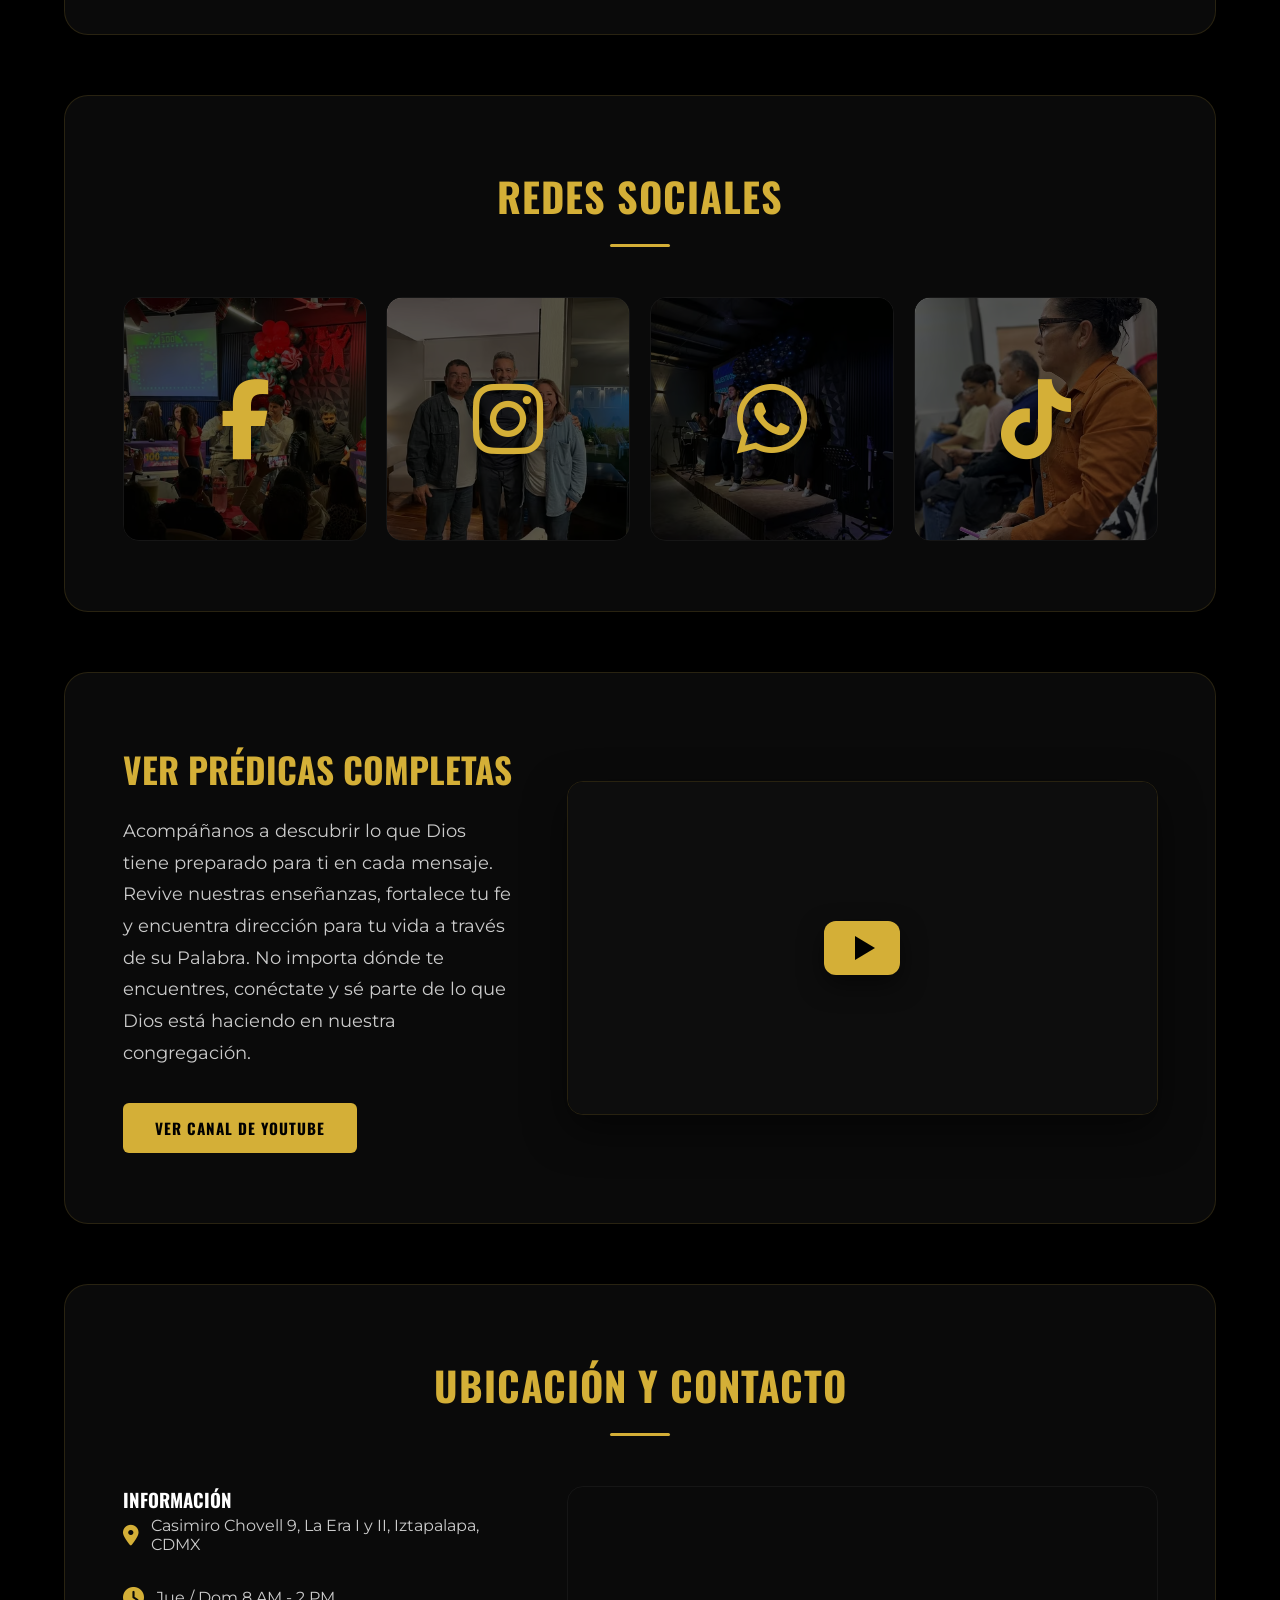
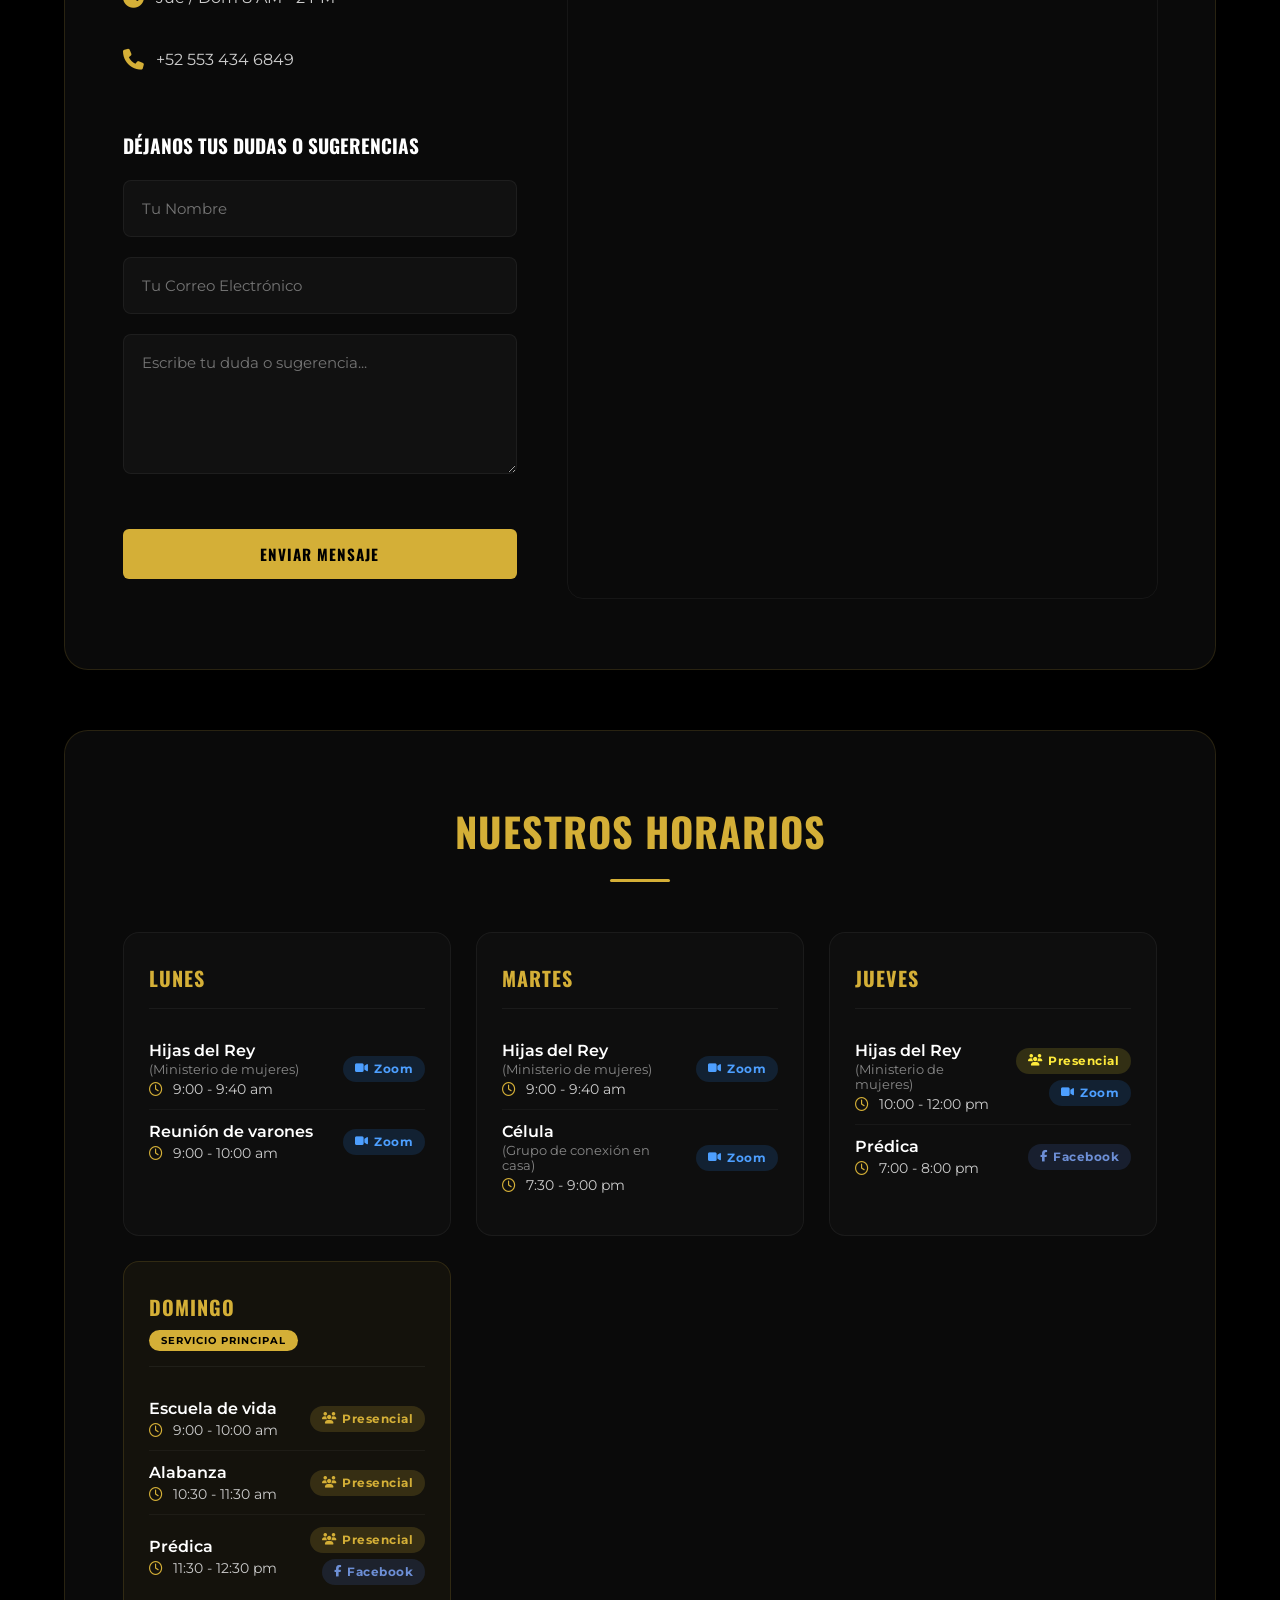
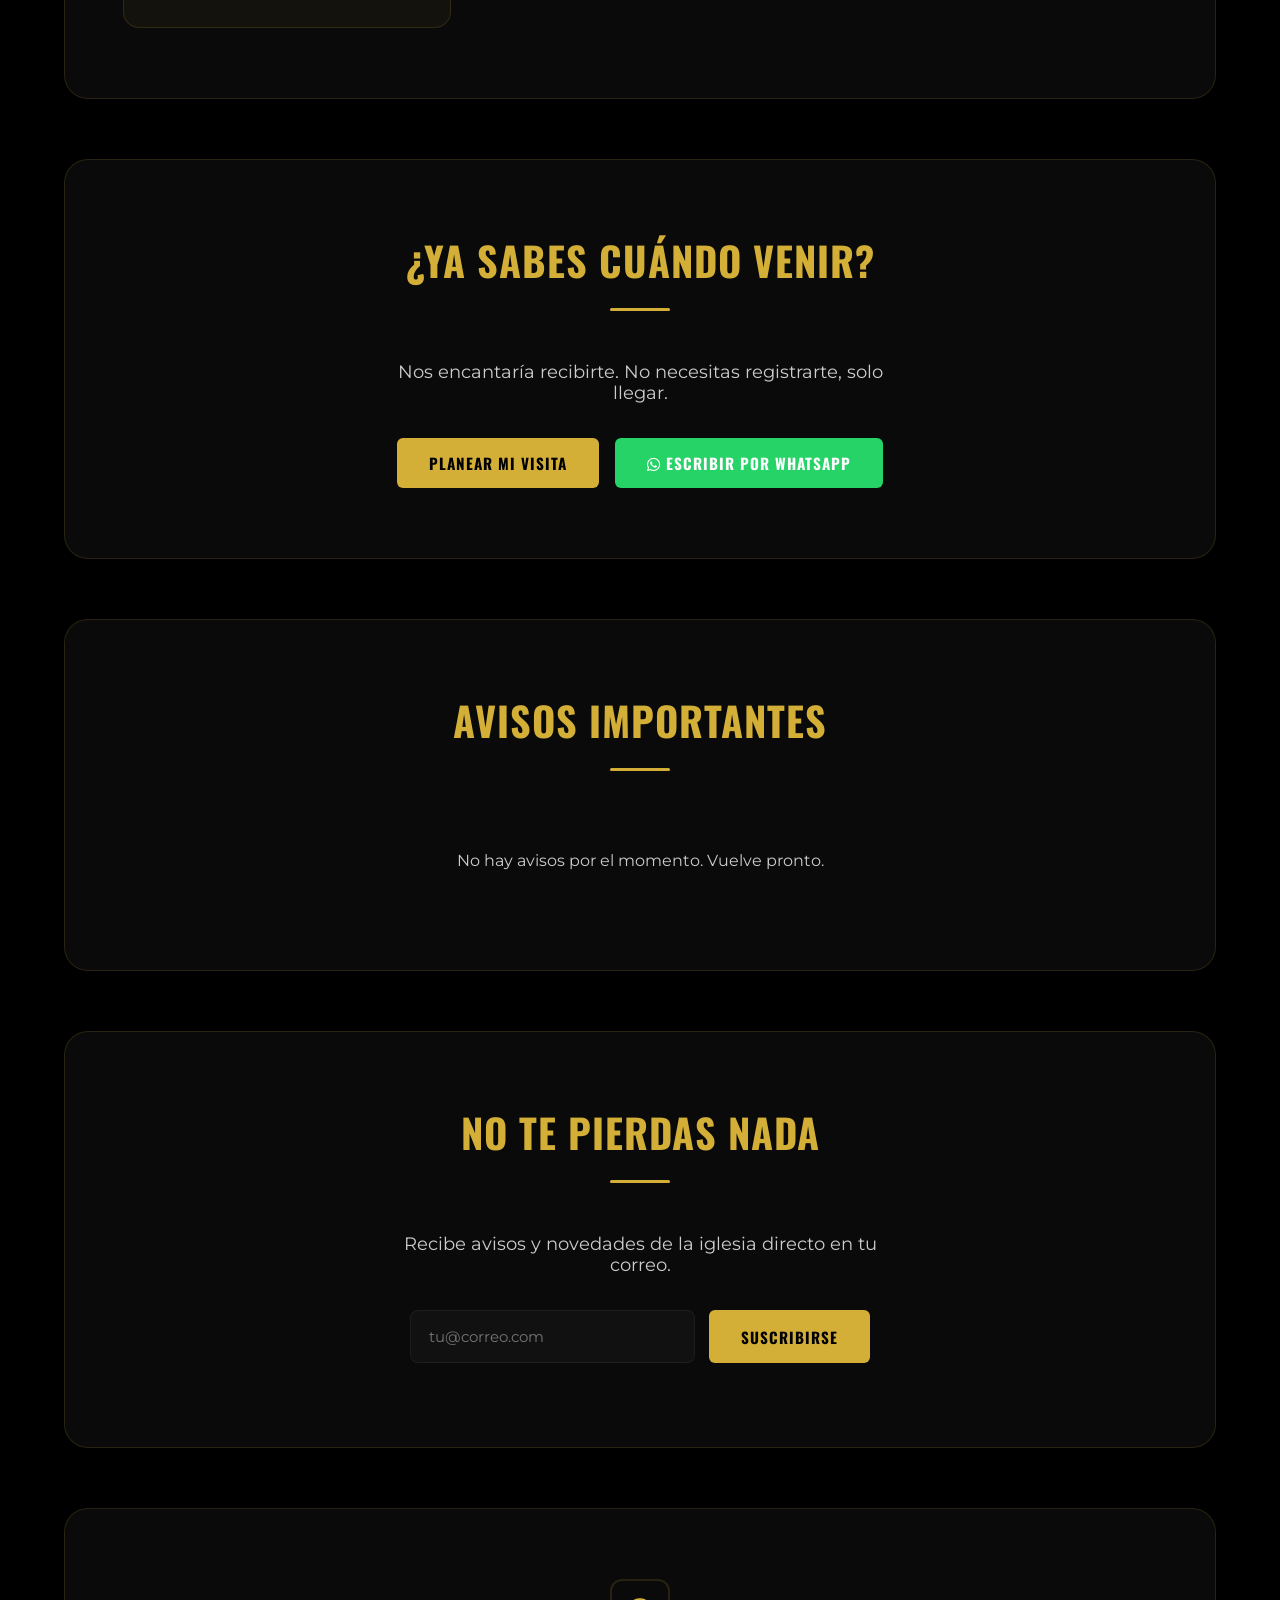
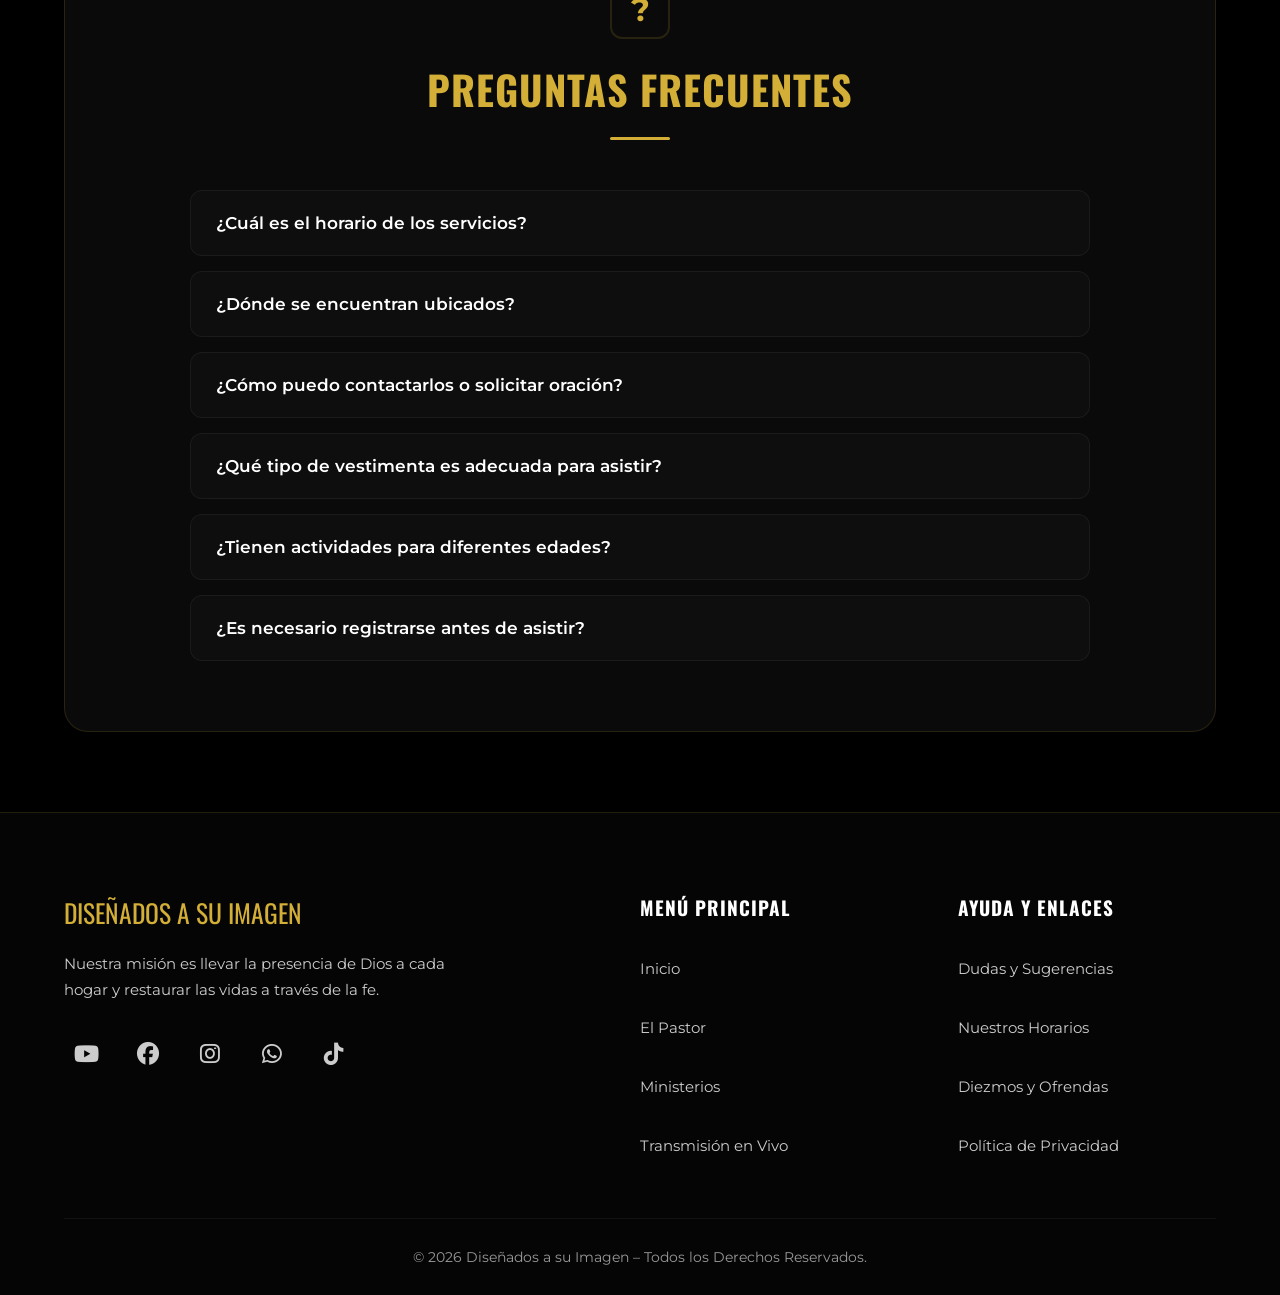
==== commit bca5fa72: "Update index.html" ====
--- a/index.html
+++ b/index.html
@@ -39,6 +39,8 @@
     <link rel="preconnect" href="https://cdnjs.cloudflare.com" crossorigin>
     <link rel="preconnect" href="https://fonts.googleapis.com" crossorigin>
     <link rel="preconnect" href="https://fonts.gstatic.com" crossorigin>
+    <link rel="preconnect" href="https://iglesia-cristiana-dise-ados-a-su-imagen.onrender.com" crossorigin>
+    <link rel="preconnect" href="https://i.ytimg.com" crossorigin>
 
     <!-- CSS crítico (above the fold): header + hero + estado inicial de .reveal -->
     <style>
@@ -156,7 +158,9 @@
       ]
     }
     </script>
-    <script src="https://challenges.cloudflare.com/turnstile/v0/api.js" async defer></script>
+    <!-- Cloudflare Turnstile: se carga de forma diferida desde main-scripts.js
+         cuando el usuario se acerca a la sección #contacto, en vez de en
+         cada visita incondicionalmente (ver main-scripts.js) -->
 </head>
 <body>
     <noscript><iframe title="Google Tag Manager" src="https://www.googletagmanager.com/ns.html?id=GTM-NT774S3Z"
--- a/estilos.css
+++ b/estilos.css
@@ -36,7 +36,6 @@
 /* ====== MENÚ SUPERIOR ====== */
 header {
     background: rgba(0, 0, 0, 0.95);
-    backdrop-filter: blur(10px);
     padding: 10px 0;
     position: fixed;
     width: 100%;
@@ -71,6 +70,23 @@
     list-style: none; 
     align-items: center; 
 }
+
+#btn-menu-movil {
+    display: none;
+    align-items: center;
+    justify-content: center;
+    width: 44px;
+    height: 44px;
+    background: transparent;
+    border: 1px solid var(--card-border);
+    border-radius: 6px;
+    color: var(--white);
+    font-size: 1.2rem;
+    cursor: pointer;
+}
+#btn-menu-movil:hover { color: var(--gold); border-color: var(--panel-border); }
+
+body.menu-movil-bloqueo { overflow: hidden; }
 
 .menu-links li { margin: 0 10px; }
 .menu-links li a {
@@ -390,35 +406,35 @@
     box-shadow: 0 15px 40px rgba(0,0,0,0.5);
     border: 1px solid var(--panel-border);
 }
-.video-responsive iframe { position: absolute; top: 0; left: 0; width: 100%; height: 100%; border: 0; }
-
-/* Fachada del video de YouTube: solo carga el iframe real al hacer clic */
-.video-facade {
-    position: absolute; inset: 0; width: 100%; height: 100%;
-    border: 0; padding: 0; cursor: pointer;
-    background-size: cover; background-position: center;
-    background-color: #111;
-    display: flex; align-items: center; justify-content: center;
-}
-.video-facade::before {
-    content: ''; position: absolute; inset: 0;
-    background: rgba(0,0,0,.25); transition: background .3s;
-}
-.video-facade:hover::before { background: rgba(0,0,0,.1); }
-.video-facade .video-facade-play {
-    position: relative; z-index: 1;
-    width: 76px; height: 54px;
-    background: var(--gold); border-radius: 12px;
-    display: flex; align-items: center; justify-content: center;
-    box-shadow: 0 10px 25px rgba(0,0,0,.5);
-    transition: transform .3s, background .3s;
-}
-.video-facade:hover .video-facade-play,
-.video-facade:focus-visible .video-facade-play { transform: scale(1.1); background: var(--gold-hover); }
-.video-facade .video-facade-play::after {
-    content: ''; width: 0; height: 0;
-    border-top: 12px solid transparent; border-bottom: 12px solid transparent;
-    border-left: 20px solid var(--black); margin-left: 5px;
+.video-responsive iframe { position: absolute; top: 0; left: 0; width: 100%; height: 100%; border: 0; }
+
+/* Fachada del video de YouTube: solo carga el iframe real al hacer clic */
+.video-facade {
+    position: absolute; inset: 0; width: 100%; height: 100%;
+    border: 0; padding: 0; cursor: pointer;
+    background-size: cover; background-position: center;
+    background-color: #111;
+    display: flex; align-items: center; justify-content: center;
+}
+.video-facade::before {
+    content: ''; position: absolute; inset: 0;
+    background: rgba(0,0,0,.25); transition: background .3s;
+}
+.video-facade:hover::before { background: rgba(0,0,0,.1); }
+.video-facade .video-facade-play {
+    position: relative; z-index: 1;
+    width: 76px; height: 54px;
+    background: var(--gold); border-radius: 12px;
+    display: flex; align-items: center; justify-content: center;
+    box-shadow: 0 10px 25px rgba(0,0,0,.5);
+    transition: transform .3s, background .3s;
+}
+.video-facade:hover .video-facade-play,
+.video-facade:focus-visible .video-facade-play { transform: scale(1.1); background: var(--gold-hover); }
+.video-facade .video-facade-play::after {
+    content: ''; width: 0; height: 0;
+    border-top: 12px solid transparent; border-bottom: 12px solid transparent;
+    border-left: 20px solid var(--black); margin-left: 5px;
 }
 
 /* ====== CONTACTO ====== */
@@ -441,6 +457,7 @@
     min-height: 48px;
 }
 .formulario input:focus, .formulario textarea:focus { outline: none; border-color: var(--gold); background: rgba(255,255,255,0.05); }
+.formulario input:focus-visible, .formulario textarea:focus-visible { outline: 2px solid var(--gold); outline-offset: 2px; }
 .formulario textarea { resize: vertical; min-height: 140px; }
 .etiqueta-oculta { position: absolute; width: 1px; height: 1px; overflow: hidden; clip: rect(0, 0, 0, 0); }
 
@@ -486,22 +503,22 @@
 .badge-presencial { background: rgba(212, 175, 55, 0.18); color: var(--gold); }
 .badge-facebook { background: rgba(66, 103, 178, 0.2); color: #6d8fd6; }
 
-/* ====== CTA DESPUÉS DE HORARIOS ====== */
-.propuesta-identidad {
-    color: var(--white);
-    font-size: 1.05rem;
-    font-weight: 500;
-    max-width: 480px;
-    margin: -20px auto 35px;
-    opacity: 0.9;
-}
-.cta-horarios-texto {
-    color: var(--text-muted);
-    font-size: 1.1rem;
-    margin: 0 auto 35px;
-    max-width: 500px;
-}
-
+/* ====== CTA DESPUÉS DE HORARIOS ====== */
+.propuesta-identidad {
+    color: var(--white);
+    font-size: 1.05rem;
+    font-weight: 500;
+    max-width: 480px;
+    margin: -20px auto 35px;
+    opacity: 0.9;
+}
+.cta-horarios-texto {
+    color: var(--text-muted);
+    font-size: 1.1rem;
+    margin: 0 auto 35px;
+    max-width: 500px;
+}
+
 /* ====== PREGUNTAS FRECUENTES ====== */
 .icono-faq-box { display: flex; justify-content: center; margin-bottom: 20px; }
 .icono-faq-box span { display: flex; align-items: center; justify-content: center; width: 60px; height: 60px; color: var(--gold); font-size: 2rem; font-weight: bold; border: 2px solid var(--panel-border); border-radius: 12px; }
@@ -525,7 +542,7 @@
 .redes-sociales { display: flex; gap: 18px; }
 .redes-sociales a { color: var(--text-muted); font-size: 1.4rem; transition: color 0.3s, transform 0.3s; min-width: 44px; min-height: 44px; display: inline-flex; align-items: center; justify-content: center; }
 .redes-sociales a:hover { color: var(--gold); transform: translateY(-3px); }
-.copyright { text-align: center; color: #999; font-size: 0.85rem; }
+.copyright { text-align: center; color: #999; font-size: 0.85rem; }
 .enlace-dorado { color: var(--gold); text-decoration: underline; }
 
 /* ====== BANNER DE COOKIES ====== */
@@ -592,7 +609,7 @@
 
 /* ====== RESPONSIVE ====== */
 @media (prefers-reduced-motion: reduce) {
-    .reveal, .hero-mesh, .btn-dorado::before, .red-cuadro img, .tarjeta img { animation: none !important; transition: none !important; transform: none !important; opacity: 1 !important; filter: none !important; }
+    .reveal, .hero-mesh, .btn-dorado::before, .red-cuadro img, .tarjeta img, .menu-links { animation: none !important; transition: none !important; transform: none !important; opacity: 1 !important; filter: none !important; }
     .aurora-blob { animation: none !important; }
 }
 
@@ -603,11 +620,32 @@
 }
 
 @media (max-width: 768px) {
-    .nav-principal { flex-direction: column; padding: 15px; }
-    .logo { margin-bottom: 15px; }
-    .menu-links { flex-wrap: wrap; justify-content: center; gap: 10px; }
-    .menu-links li { margin: 0 5px; }
-    
+    .nav-principal { flex-wrap: wrap; padding: 15px; position: relative; }
+    #btn-menu-movil { display: inline-flex; }
+
+    .menu-links {
+        flex-direction: column;
+        align-items: stretch;
+        justify-content: flex-start;
+        gap: 0;
+        width: 100%;
+        max-height: 0;
+        overflow: hidden;
+        opacity: 0;
+        visibility: hidden;
+        transition: max-height 0.35s ease, opacity 0.25s ease;
+        order: 3;
+    }
+    .menu-links.menu-abierto {
+        max-height: 60vh;
+        opacity: 1;
+        visibility: visible;
+        margin-top: 15px;
+        overflow-y: auto;
+    }
+    .menu-links li { margin: 0; width: 100%; }
+    .menu-links li a { width: 100%; padding: 14px 8px; }
+
     .panel-elegante { padding: 40px 20px; border-radius: 16px; }
     .titulo-seccion { font-size: 2rem; margin-bottom: 30px; }
     
--- a/cristal-liquido.css
+++ b/cristal-liquido.css
@@ -13,6 +13,11 @@
     -webkit-backdrop-filter: blur(20px) saturate(160%);
     border-bottom: 1px solid rgba(255, 255, 255, 0.08);
     box-shadow: inset 0 1px 0 rgba(255, 255, 255, 0.06);
+}
+
+/* Fallback sin backdrop-filter: superficie sólida que conserva contraste AA */
+@supports not ((backdrop-filter: blur(1px)) or (-webkit-backdrop-filter: blur(1px))) {
+    header { background: rgba(10, 9, 7, 0.97); }
 }
 
 /* ====== 2. BOTÓN DE VIDRIO — clase reutilizable ====== */
--- a/estilos.css
+++ b/estilos.css
@@ -36,7 +36,6 @@
 /* ====== MENÚ SUPERIOR ====== */
 header {
     background: rgba(0, 0, 0, 0.95);
-    backdrop-filter: blur(10px);
     padding: 10px 0;
     position: fixed;
     width: 100%;
@@ -71,6 +70,23 @@
     list-style: none; 
     align-items: center; 
 }
+
+#btn-menu-movil {
+    display: none;
+    align-items: center;
+    justify-content: center;
+    width: 44px;
+    height: 44px;
+    background: transparent;
+    border: 1px solid var(--card-border);
+    border-radius: 6px;
+    color: var(--white);
+    font-size: 1.2rem;
+    cursor: pointer;
+}
+#btn-menu-movil:hover { color: var(--gold); border-color: var(--panel-border); }
+
+body.menu-movil-bloqueo { overflow: hidden; }
 
 .menu-links li { margin: 0 10px; }
 .menu-links li a {
@@ -390,35 +406,35 @@
     box-shadow: 0 15px 40px rgba(0,0,0,0.5);
     border: 1px solid var(--panel-border);
 }
-.video-responsive iframe { position: absolute; top: 0; left: 0; width: 100%; height: 100%; border: 0; }
-
-/* Fachada del video de YouTube: solo carga el iframe real al hacer clic */
-.video-facade {
-    position: absolute; inset: 0; width: 100%; height: 100%;
-    border: 0; padding: 0; cursor: pointer;
-    background-size: cover; background-position: center;
-    background-color: #111;
-    display: flex; align-items: center; justify-content: center;
-}
-.video-facade::before {
-    content: ''; position: absolute; inset: 0;
-    background: rgba(0,0,0,.25); transition: background .3s;
-}
-.video-facade:hover::before { background: rgba(0,0,0,.1); }
-.video-facade .video-facade-play {
-    position: relative; z-index: 1;
-    width: 76px; height: 54px;
-    background: var(--gold); border-radius: 12px;
-    display: flex; align-items: center; justify-content: center;
-    box-shadow: 0 10px 25px rgba(0,0,0,.5);
-    transition: transform .3s, background .3s;
-}
-.video-facade:hover .video-facade-play,
-.video-facade:focus-visible .video-facade-play { transform: scale(1.1); background: var(--gold-hover); }
-.video-facade .video-facade-play::after {
-    content: ''; width: 0; height: 0;
-    border-top: 12px solid transparent; border-bottom: 12px solid transparent;
-    border-left: 20px solid var(--black); margin-left: 5px;
+.video-responsive iframe { position: absolute; top: 0; left: 0; width: 100%; height: 100%; border: 0; }
+
+/* Fachada del video de YouTube: solo carga el iframe real al hacer clic */
+.video-facade {
+    position: absolute; inset: 0; width: 100%; height: 100%;
+    border: 0; padding: 0; cursor: pointer;
+    background-size: cover; background-position: center;
+    background-color: #111;
+    display: flex; align-items: center; justify-content: center;
+}
+.video-facade::before {
+    content: ''; position: absolute; inset: 0;
+    background: rgba(0,0,0,.25); transition: background .3s;
+}
+.video-facade:hover::before { background: rgba(0,0,0,.1); }
+.video-facade .video-facade-play {
+    position: relative; z-index: 1;
+    width: 76px; height: 54px;
+    background: var(--gold); border-radius: 12px;
+    display: flex; align-items: center; justify-content: center;
+    box-shadow: 0 10px 25px rgba(0,0,0,.5);
+    transition: transform .3s, background .3s;
+}
+.video-facade:hover .video-facade-play,
+.video-facade:focus-visible .video-facade-play { transform: scale(1.1); background: var(--gold-hover); }
+.video-facade .video-facade-play::after {
+    content: ''; width: 0; height: 0;
+    border-top: 12px solid transparent; border-bottom: 12px solid transparent;
+    border-left: 20px solid var(--black); margin-left: 5px;
 }
 
 /* ====== CONTACTO ====== */
@@ -441,6 +457,7 @@
     min-height: 48px;
 }
 .formulario input:focus, .formulario textarea:focus { outline: none; border-color: var(--gold); background: rgba(255,255,255,0.05); }
+.formulario input:focus-visible, .formulario textarea:focus-visible { outline: 2px solid var(--gold); outline-offset: 2px; }
 .formulario textarea { resize: vertical; min-height: 140px; }
 .etiqueta-oculta { position: absolute; width: 1px; height: 1px; overflow: hidden; clip: rect(0, 0, 0, 0); }
 
@@ -486,22 +503,22 @@
 .badge-presencial { background: rgba(212, 175, 55, 0.18); color: var(--gold); }
 .badge-facebook { background: rgba(66, 103, 178, 0.2); color: #6d8fd6; }
 
-/* ====== CTA DESPUÉS DE HORARIOS ====== */
-.propuesta-identidad {
-    color: var(--white);
-    font-size: 1.05rem;
-    font-weight: 500;
-    max-width: 480px;
-    margin: -20px auto 35px;
-    opacity: 0.9;
-}
-.cta-horarios-texto {
-    color: var(--text-muted);
-    font-size: 1.1rem;
-    margin: 0 auto 35px;
-    max-width: 500px;
-}
-
+/* ====== CTA DESPUÉS DE HORARIOS ====== */
+.propuesta-identidad {
+    color: var(--white);
+    font-size: 1.05rem;
+    font-weight: 500;
+    max-width: 480px;
+    margin: -20px auto 35px;
+    opacity: 0.9;
+}
+.cta-horarios-texto {
+    color: var(--text-muted);
+    font-size: 1.1rem;
+    margin: 0 auto 35px;
+    max-width: 500px;
+}
+
 /* ====== PREGUNTAS FRECUENTES ====== */
 .icono-faq-box { display: flex; justify-content: center; margin-bottom: 20px; }
 .icono-faq-box span { display: flex; align-items: center; justify-content: center; width: 60px; height: 60px; color: var(--gold); font-size: 2rem; font-weight: bold; border: 2px solid var(--panel-border); border-radius: 12px; }
@@ -525,7 +542,7 @@
 .redes-sociales { display: flex; gap: 18px; }
 .redes-sociales a { color: var(--text-muted); font-size: 1.4rem; transition: color 0.3s, transform 0.3s; min-width: 44px; min-height: 44px; display: inline-flex; align-items: center; justify-content: center; }
 .redes-sociales a:hover { color: var(--gold); transform: translateY(-3px); }
-.copyright { text-align: center; color: #999; font-size: 0.85rem; }
+.copyright { text-align: center; color: #999; font-size: 0.85rem; }
 .enlace-dorado { color: var(--gold); text-decoration: underline; }
 
 /* ====== BANNER DE COOKIES ====== */
@@ -592,7 +609,7 @@
 
 /* ====== RESPONSIVE ====== */
 @media (prefers-reduced-motion: reduce) {
-    .reveal, .hero-mesh, .btn-dorado::before, .red-cuadro img, .tarjeta img { animation: none !important; transition: none !important; transform: none !important; opacity: 1 !important; filter: none !important; }
+    .reveal, .hero-mesh, .btn-dorado::before, .red-cuadro img, .tarjeta img, .menu-links { animation: none !important; transition: none !important; transform: none !important; opacity: 1 !important; filter: none !important; }
     .aurora-blob { animation: none !important; }
 }
 
@@ -603,11 +620,32 @@
 }
 
 @media (max-width: 768px) {
-    .nav-principal { flex-direction: column; padding: 15px; }
-    .logo { margin-bottom: 15px; }
-    .menu-links { flex-wrap: wrap; justify-content: center; gap: 10px; }
-    .menu-links li { margin: 0 5px; }
-    
+    .nav-principal { flex-wrap: wrap; padding: 15px; position: relative; }
+    #btn-menu-movil { display: inline-flex; }
+
+    .menu-links {
+        flex-direction: column;
+        align-items: stretch;
+        justify-content: flex-start;
+        gap: 0;
+        width: 100%;
+        max-height: 0;
+        overflow: hidden;
+        opacity: 0;
+        visibility: hidden;
+        transition: max-height 0.35s ease, opacity 0.25s ease;
+        order: 3;
+    }
+    .menu-links.menu-abierto {
+        max-height: 60vh;
+        opacity: 1;
+        visibility: visible;
+        margin-top: 15px;
+        overflow-y: auto;
+    }
+    .menu-links li { margin: 0; width: 100%; }
+    .menu-links li a { width: 100%; padding: 14px 8px; }
+
     .panel-elegante { padding: 40px 20px; border-radius: 16px; }
     .titulo-seccion { font-size: 2rem; margin-bottom: 30px; }
     
--- a/cristal-liquido.css
+++ b/cristal-liquido.css
@@ -13,6 +13,11 @@
     -webkit-backdrop-filter: blur(20px) saturate(160%);
     border-bottom: 1px solid rgba(255, 255, 255, 0.08);
     box-shadow: inset 0 1px 0 rgba(255, 255, 255, 0.06);
+}
+
+/* Fallback sin backdrop-filter: superficie sólida que conserva contraste AA */
+@supports not ((backdrop-filter: blur(1px)) or (-webkit-backdrop-filter: blur(1px))) {
+    header { background: rgba(10, 9, 7, 0.97); }
 }
 
 /* ====== 2. BOTÓN DE VIDRIO — clase reutilizable ====== */
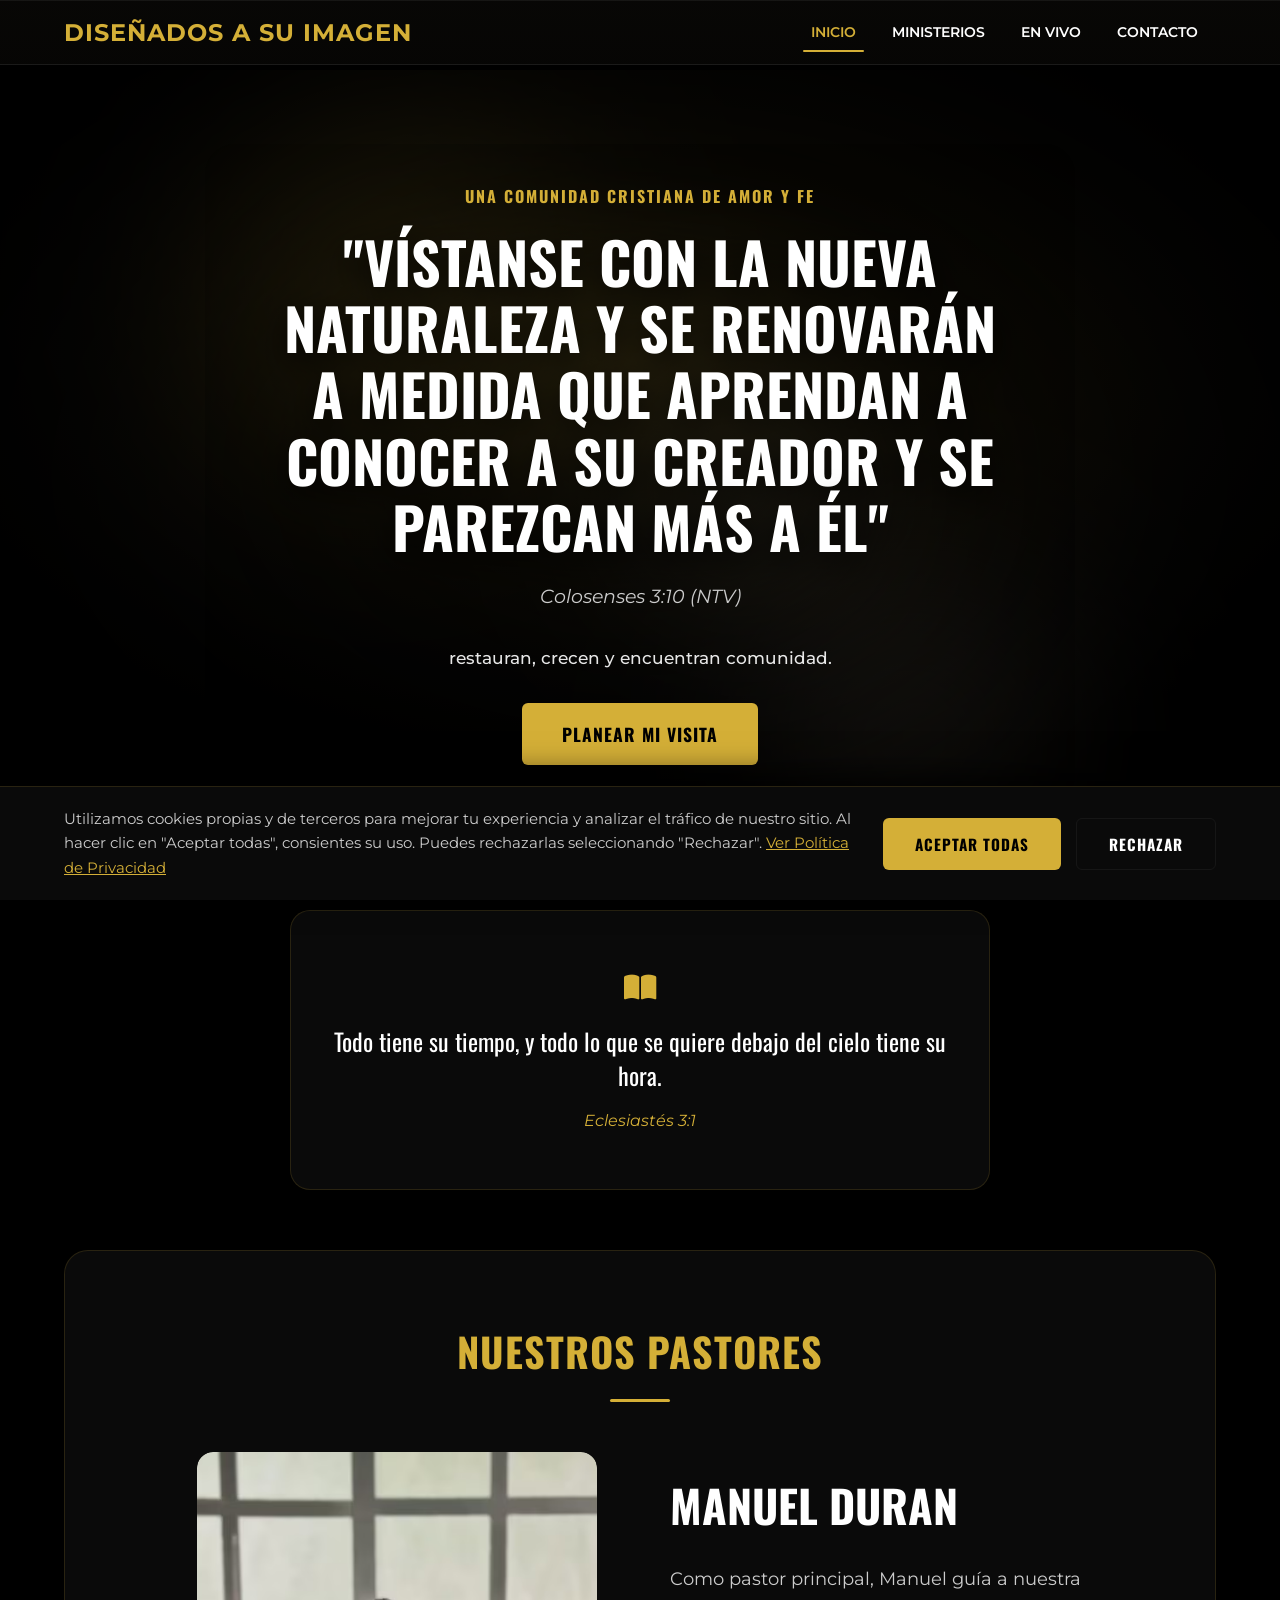
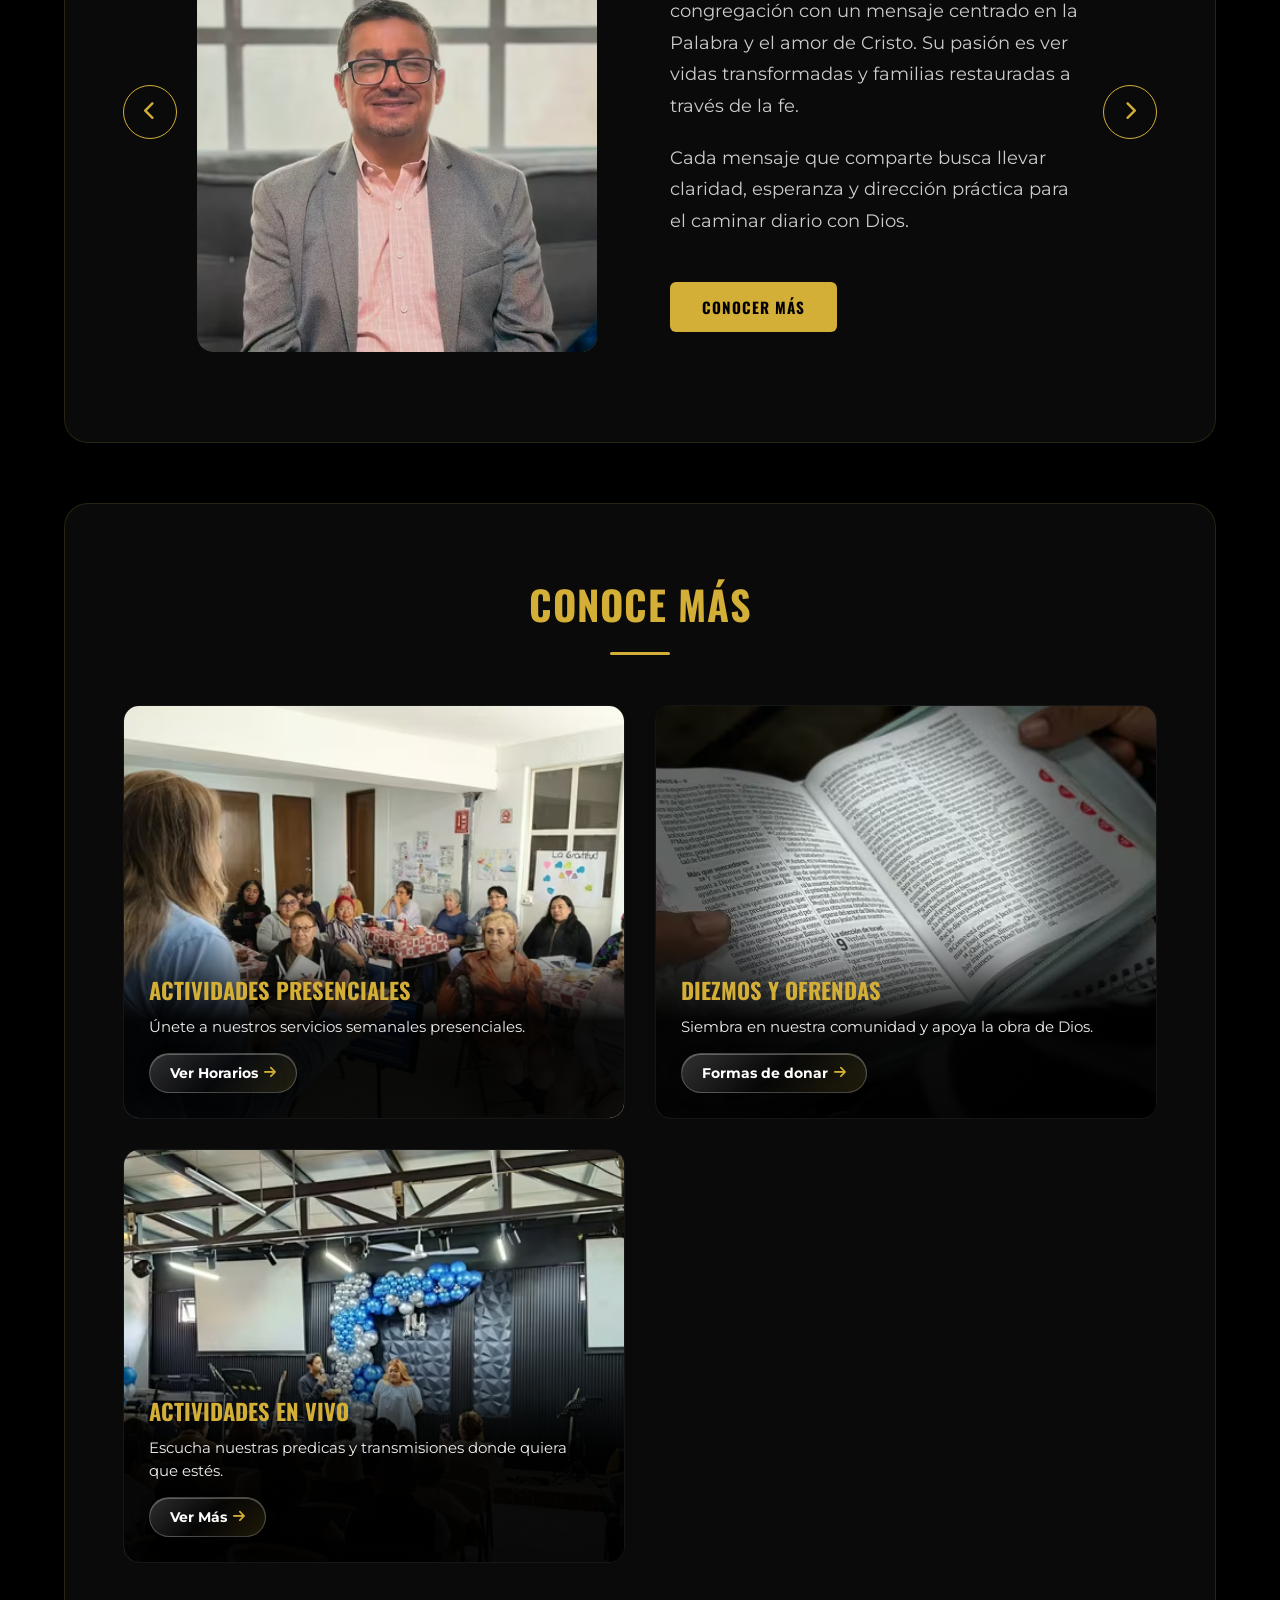
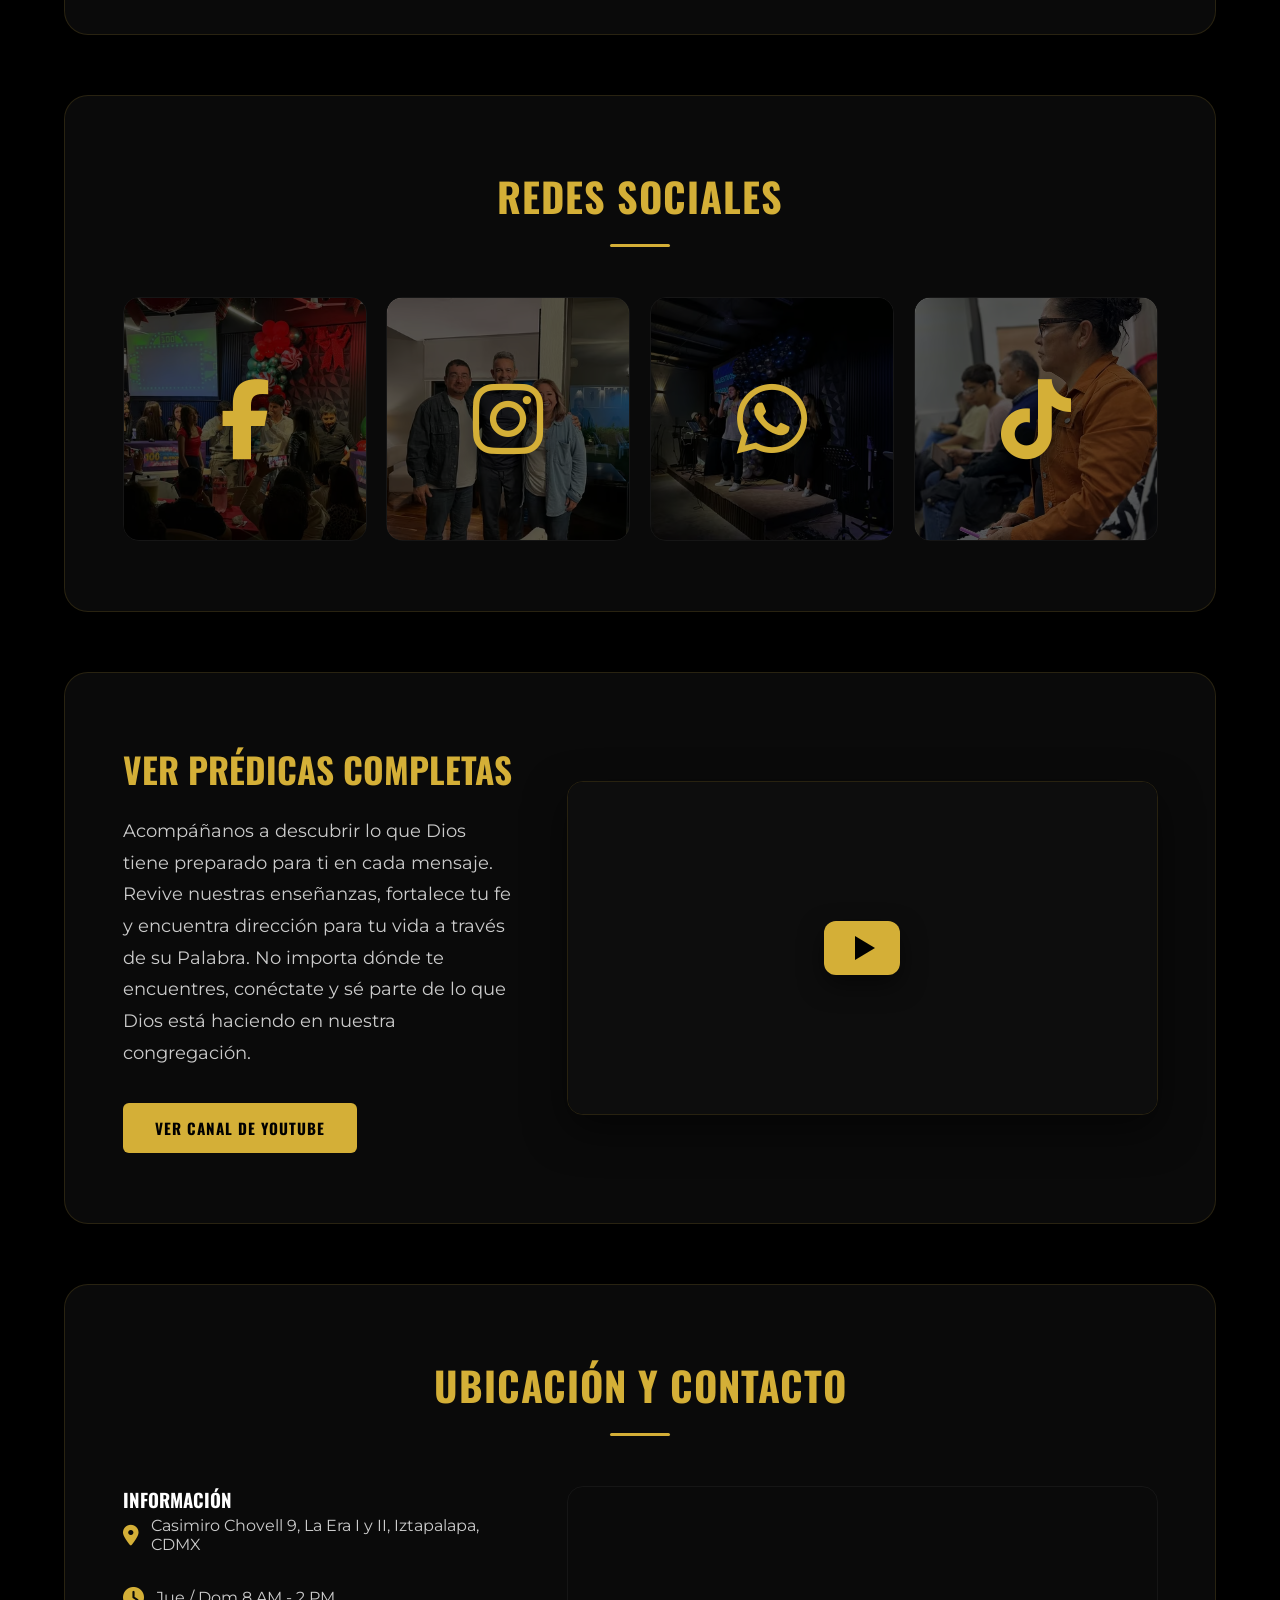
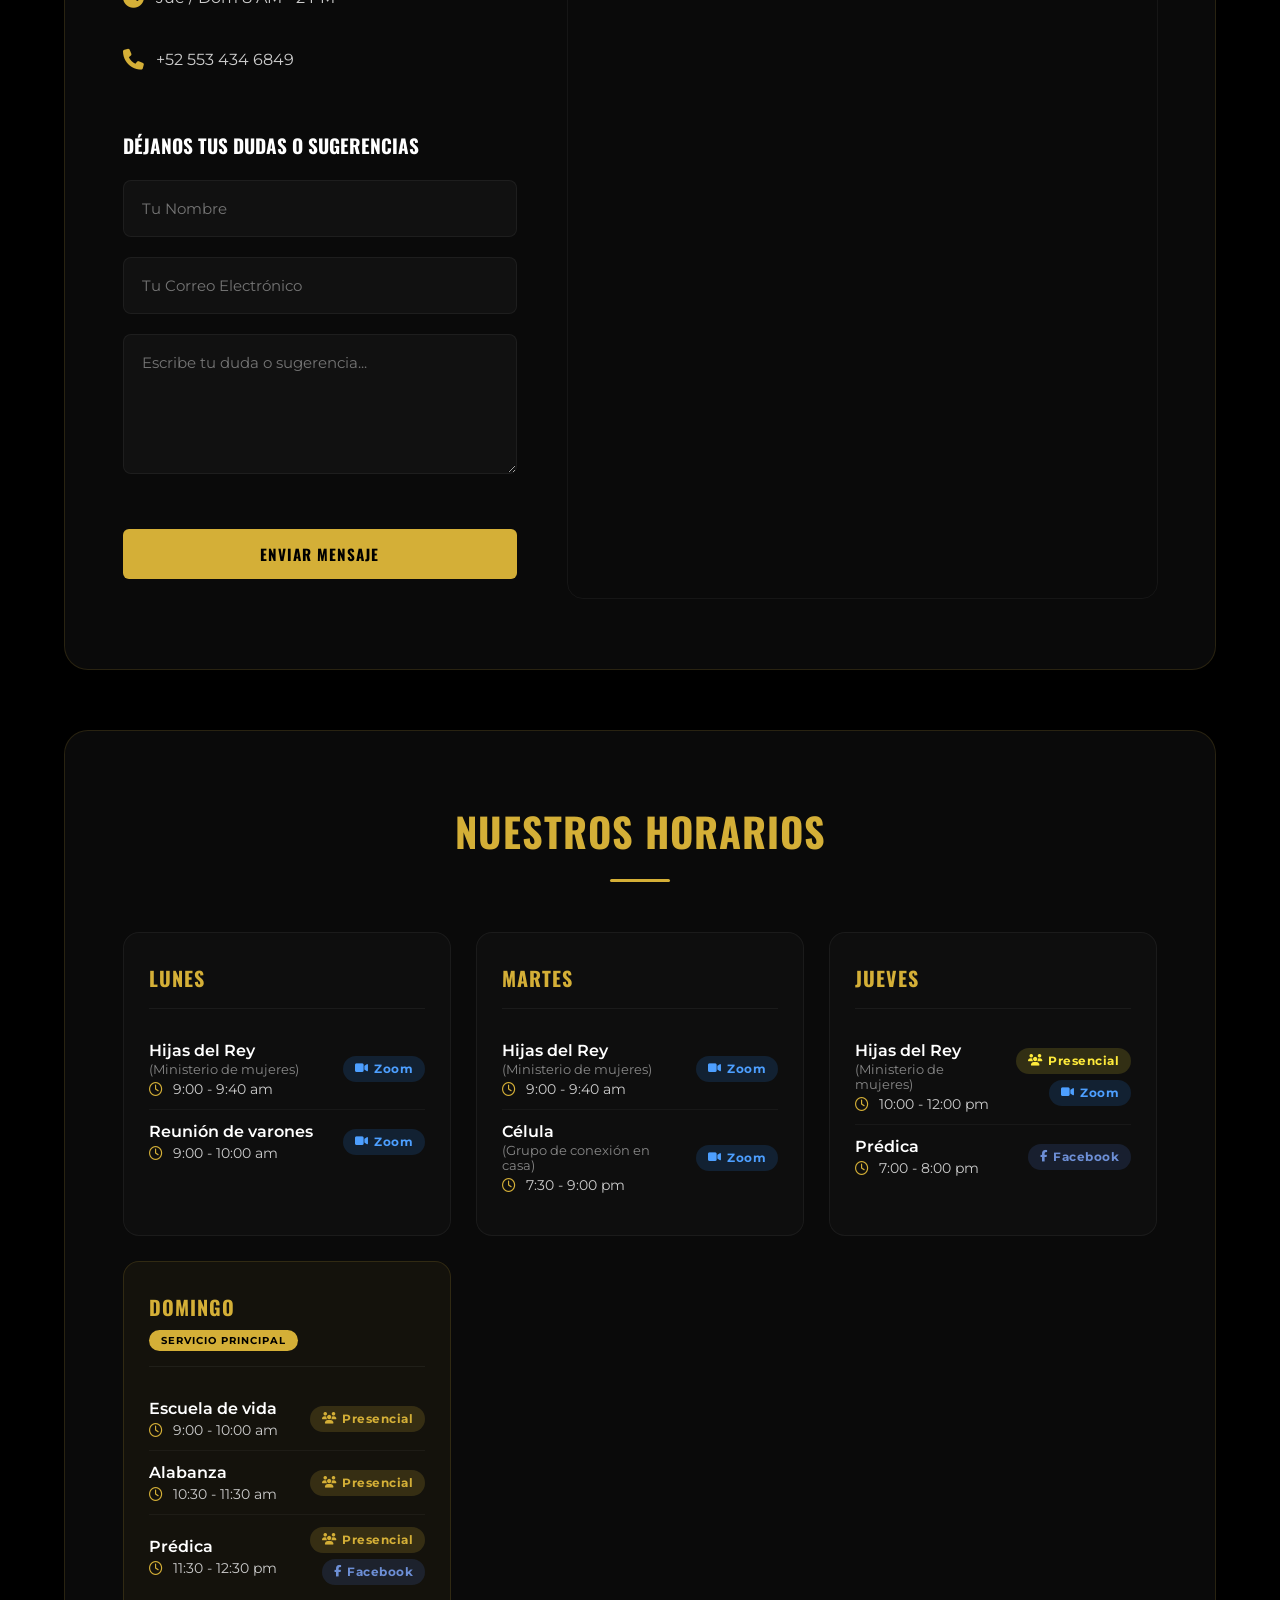
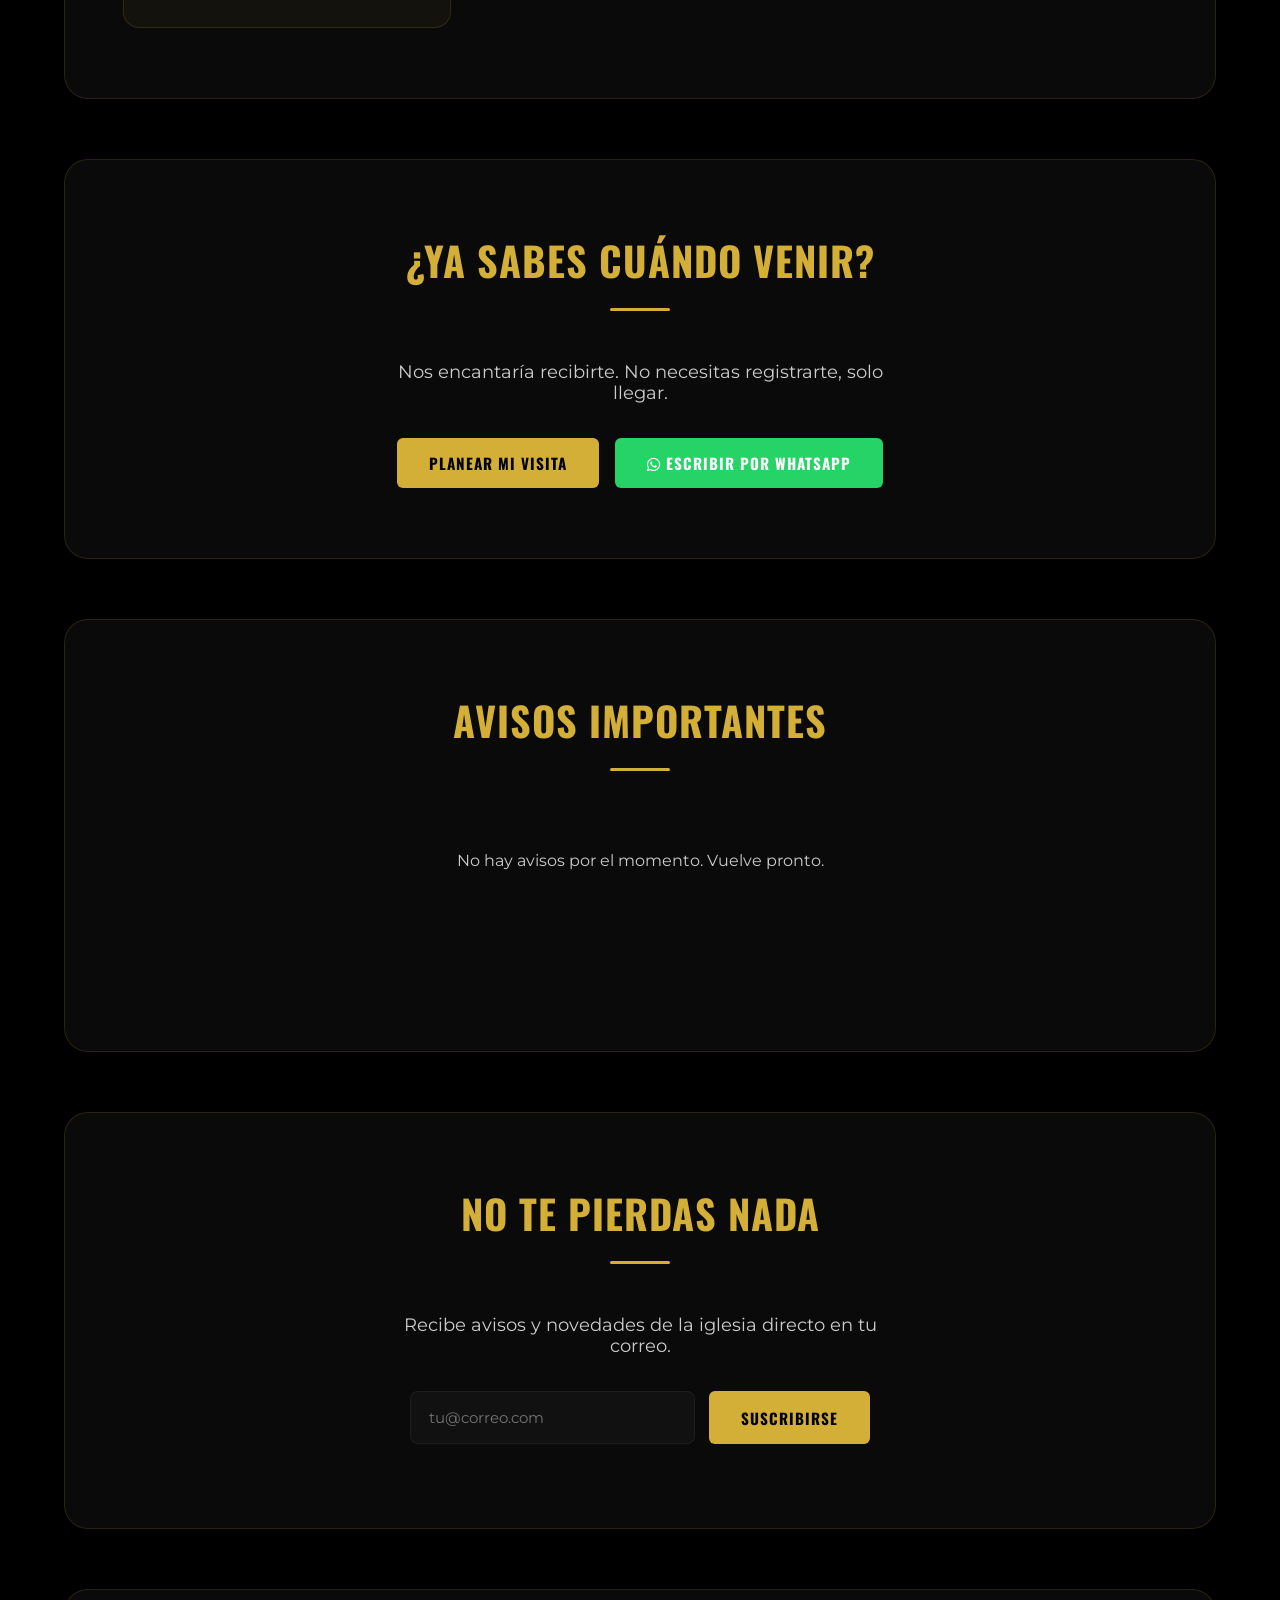
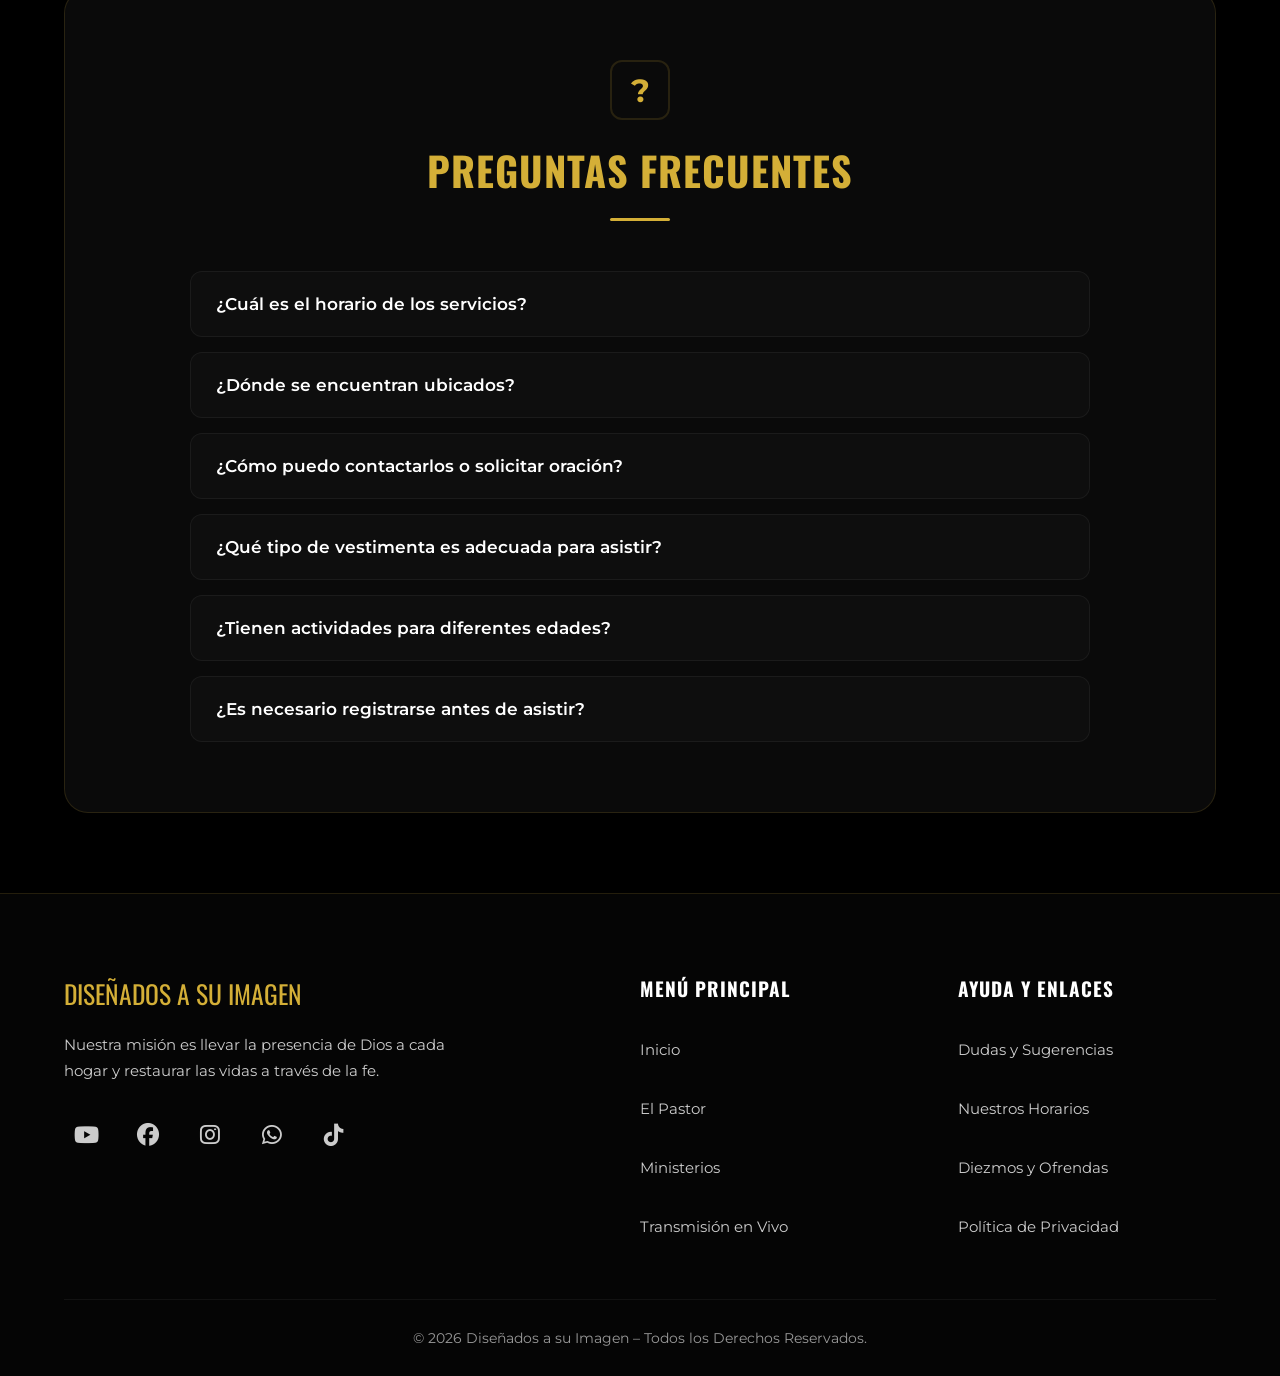
==== commit 9259f1ab: "Update index.html" ====
--- a/index.html
+++ b/index.html
@@ -73,6 +73,10 @@
         .reveal{opacity:0;transform:translateY(28px);transition:opacity .8s cubic-bezier(.16,1,.3,1),transform .8s cubic-bezier(.16,1,.3,1);will-change:opacity,transform}
         .reveal.visible{opacity:1;transform:translateY(0)}
         @media (prefers-reduced-motion:reduce){.reveal,.hero-mesh{animation:none!important;transition:none!important;transform:none!important;opacity:1!important}}
+        .hero-slider{position:relative;overflow:hidden;width:100%;display:grid}
+        .hero-slide{grid-area:1/1/2/2;width:100%;transform:translateX(100%);opacity:0}
+        .hero-slide.activo{transform:translateX(0);opacity:1}
+        .propuesta-identidad{max-width:480px;margin:-20px auto 35px}
     </style>
 
     <!-- Hojas de estilo no críticas: se descargan en paralelo y se activan sin bloquear el render -->
--- a/dinamico.css
+++ b/dinamico.css
@@ -12,10 +12,12 @@
     position: relative;
     overflow: hidden;
     width: 100%;
+    display: grid; /* todos los .hero-slide comparten la misma celda: la altura del contenedor
+                       queda fijada por el más alto de TODOS, no solo por el activo, así no
+                       cambia ni en la carga inicial ni en la rotación automática */
 }
 .hero-slide {
-    position: absolute;
-    inset: 0;
+    grid-area: 1 / 1 / 2 / 2; /* apila en la misma celda en vez de position:absolute */
     width: 100%;
     transform: translateX(100%);
     opacity: 0;
@@ -79,6 +81,8 @@
     grid-template-columns: repeat(auto-fit, minmax(260px, 1fr));
     gap: 20px;
     margin-top: 30px;
+    min-height: 160px; /* aproxima la altura de una fila de .aviso-tarjeta para reducir
+                           el salto entre "Cargando avisos..." y el contenido real */
 }
 .aviso-tarjeta {
     background: rgba(212, 175, 55, 0.05);
--- a/dinamico.css
+++ b/dinamico.css
@@ -12,10 +12,12 @@
     position: relative;
     overflow: hidden;
     width: 100%;
+    display: grid; /* todos los .hero-slide comparten la misma celda: la altura del contenedor
+                       queda fijada por el más alto de TODOS, no solo por el activo, así no
+                       cambia ni en la carga inicial ni en la rotación automática */
 }
 .hero-slide {
-    position: absolute;
-    inset: 0;
+    grid-area: 1 / 1 / 2 / 2; /* apila en la misma celda en vez de position:absolute */
     width: 100%;
     transform: translateX(100%);
     opacity: 0;
@@ -79,6 +81,8 @@
     grid-template-columns: repeat(auto-fit, minmax(260px, 1fr));
     gap: 20px;
     margin-top: 30px;
+    min-height: 160px; /* aproxima la altura de una fila de .aviso-tarjeta para reducir
+                           el salto entre "Cargando avisos..." y el contenido real */
 }
 .aviso-tarjeta {
     background: rgba(212, 175, 55, 0.05);
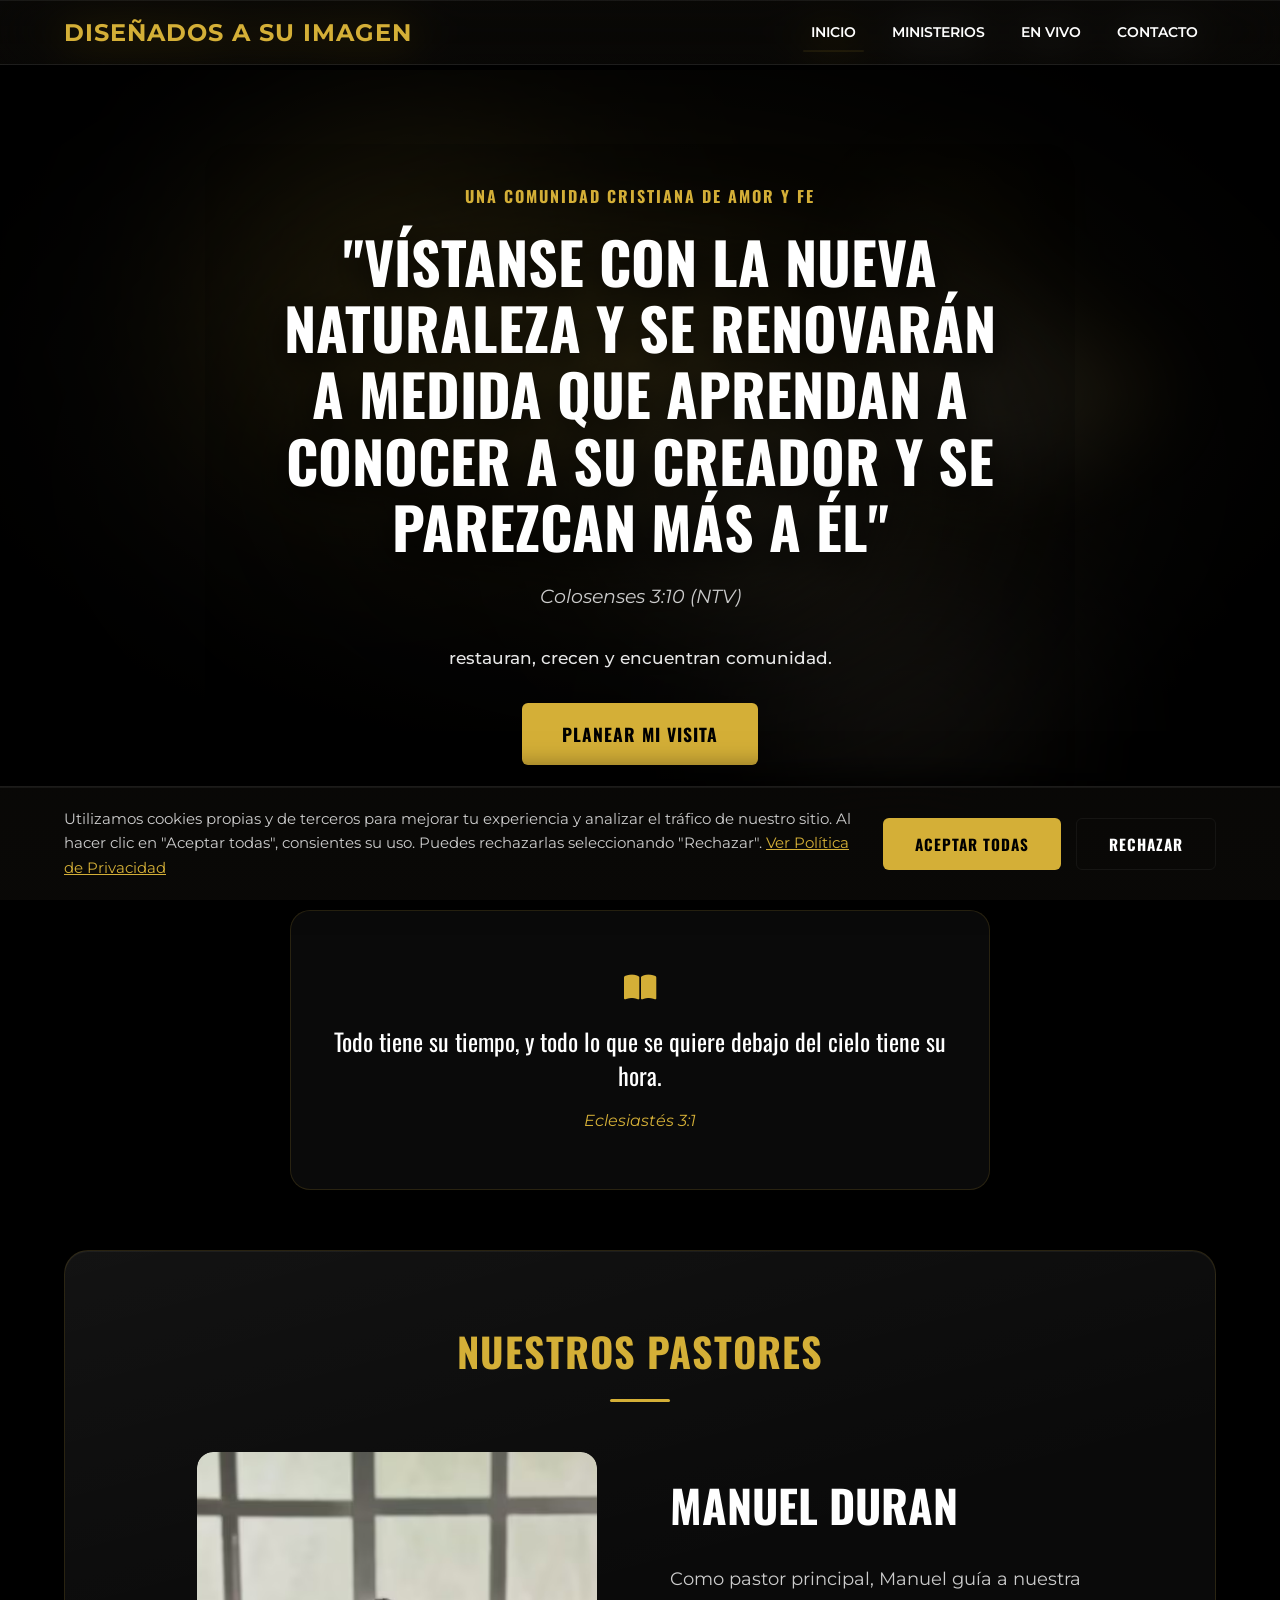
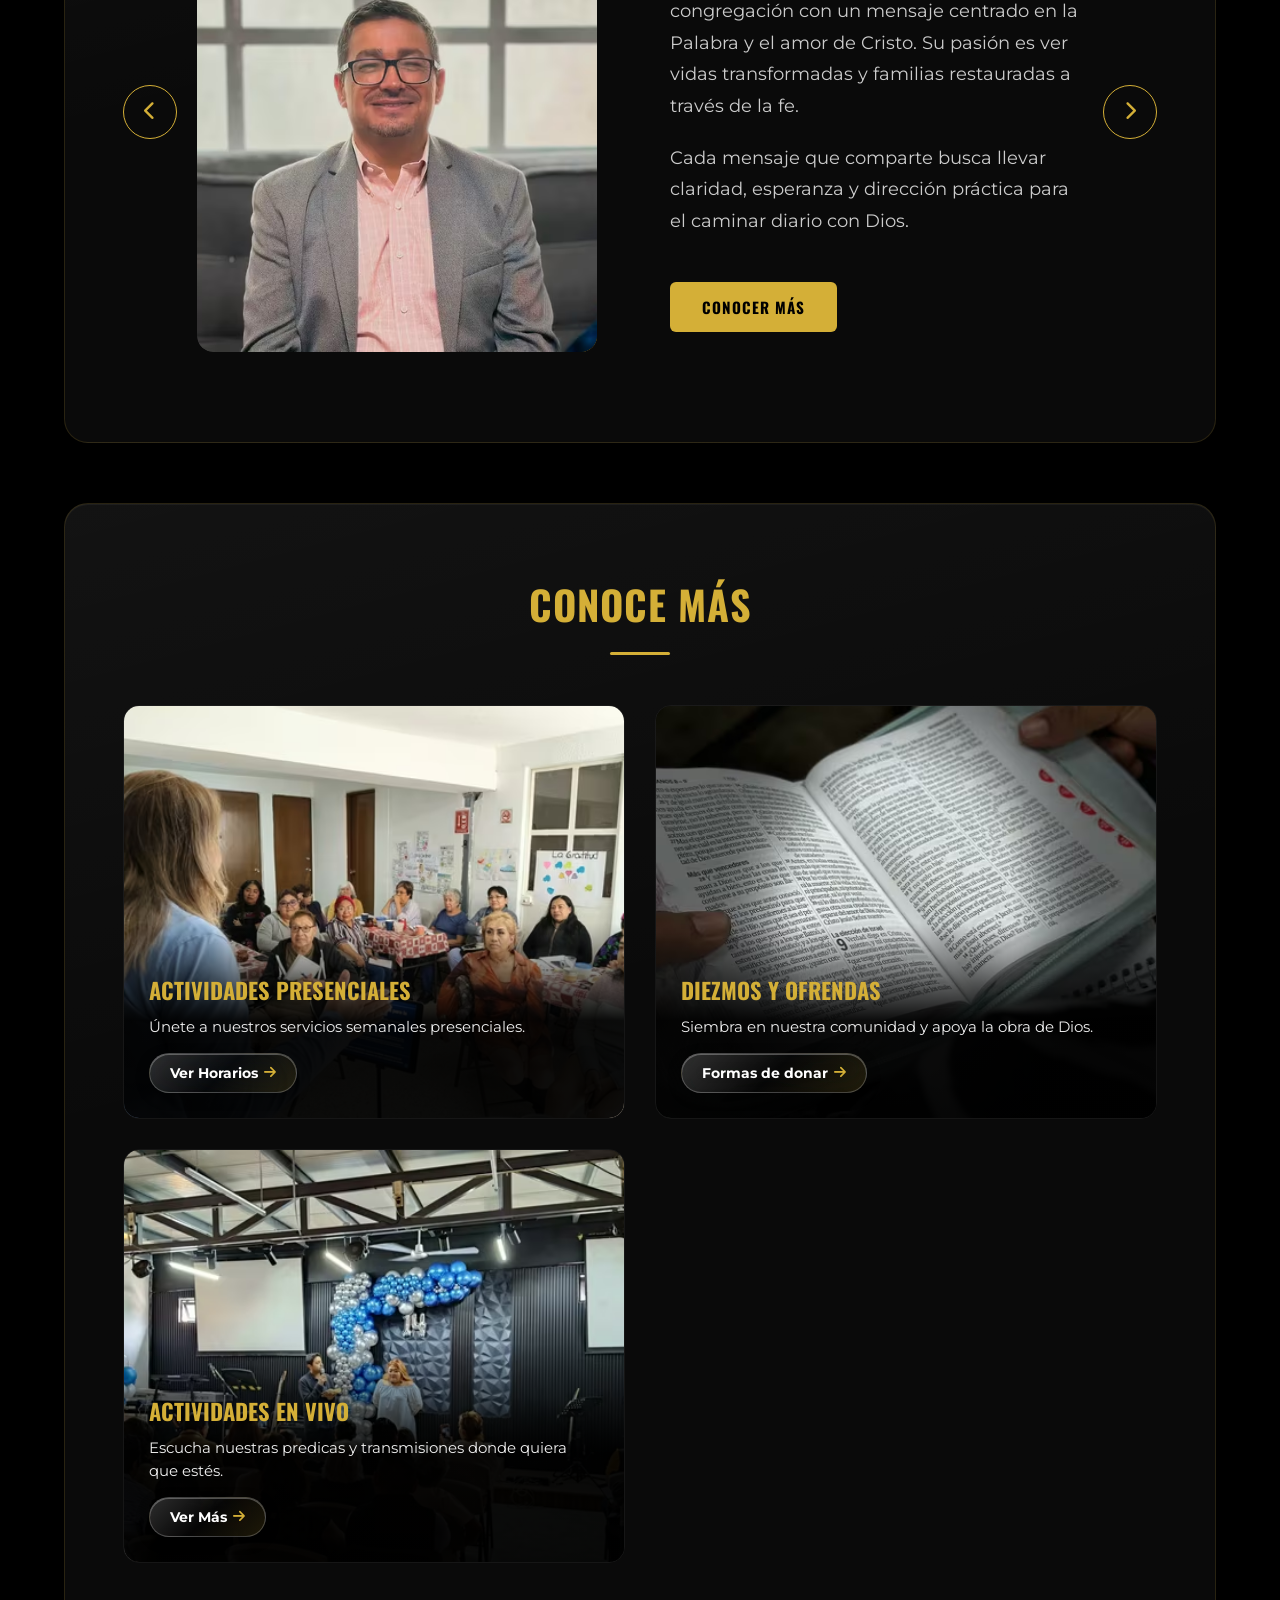
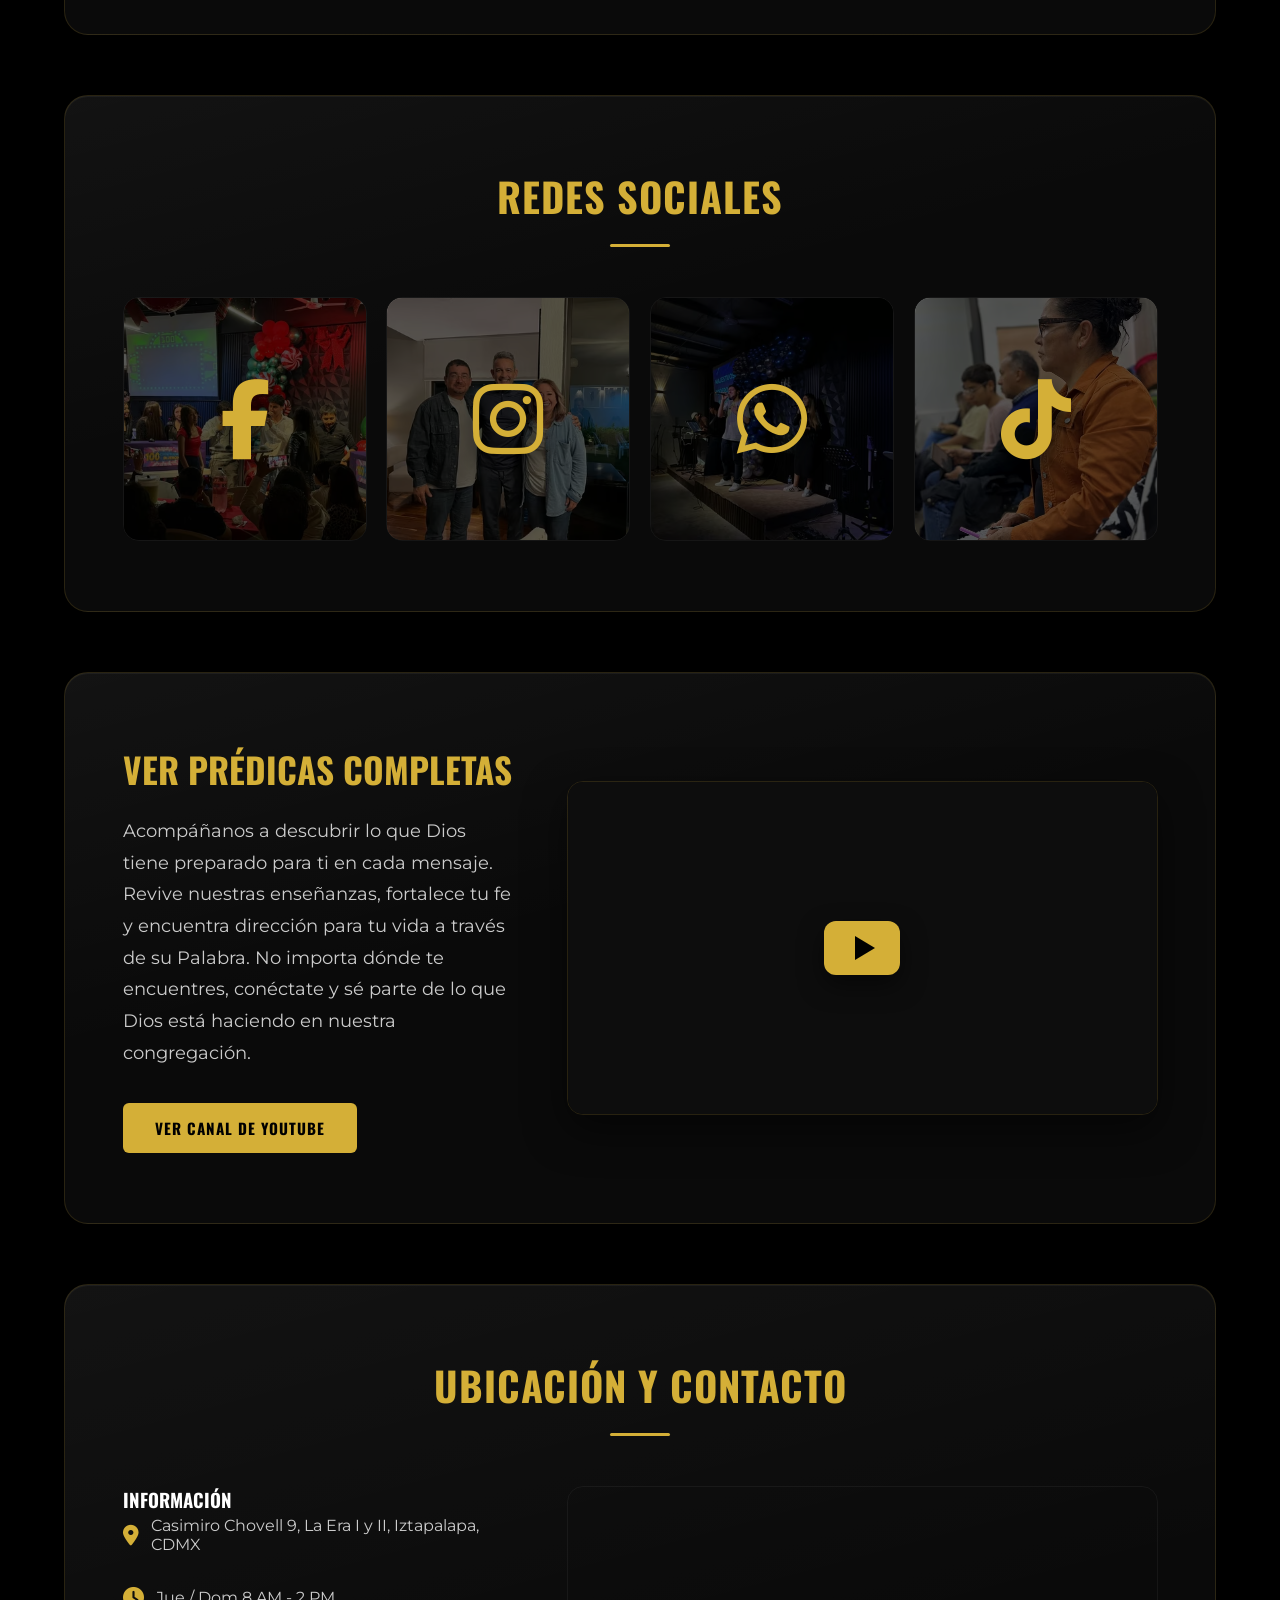
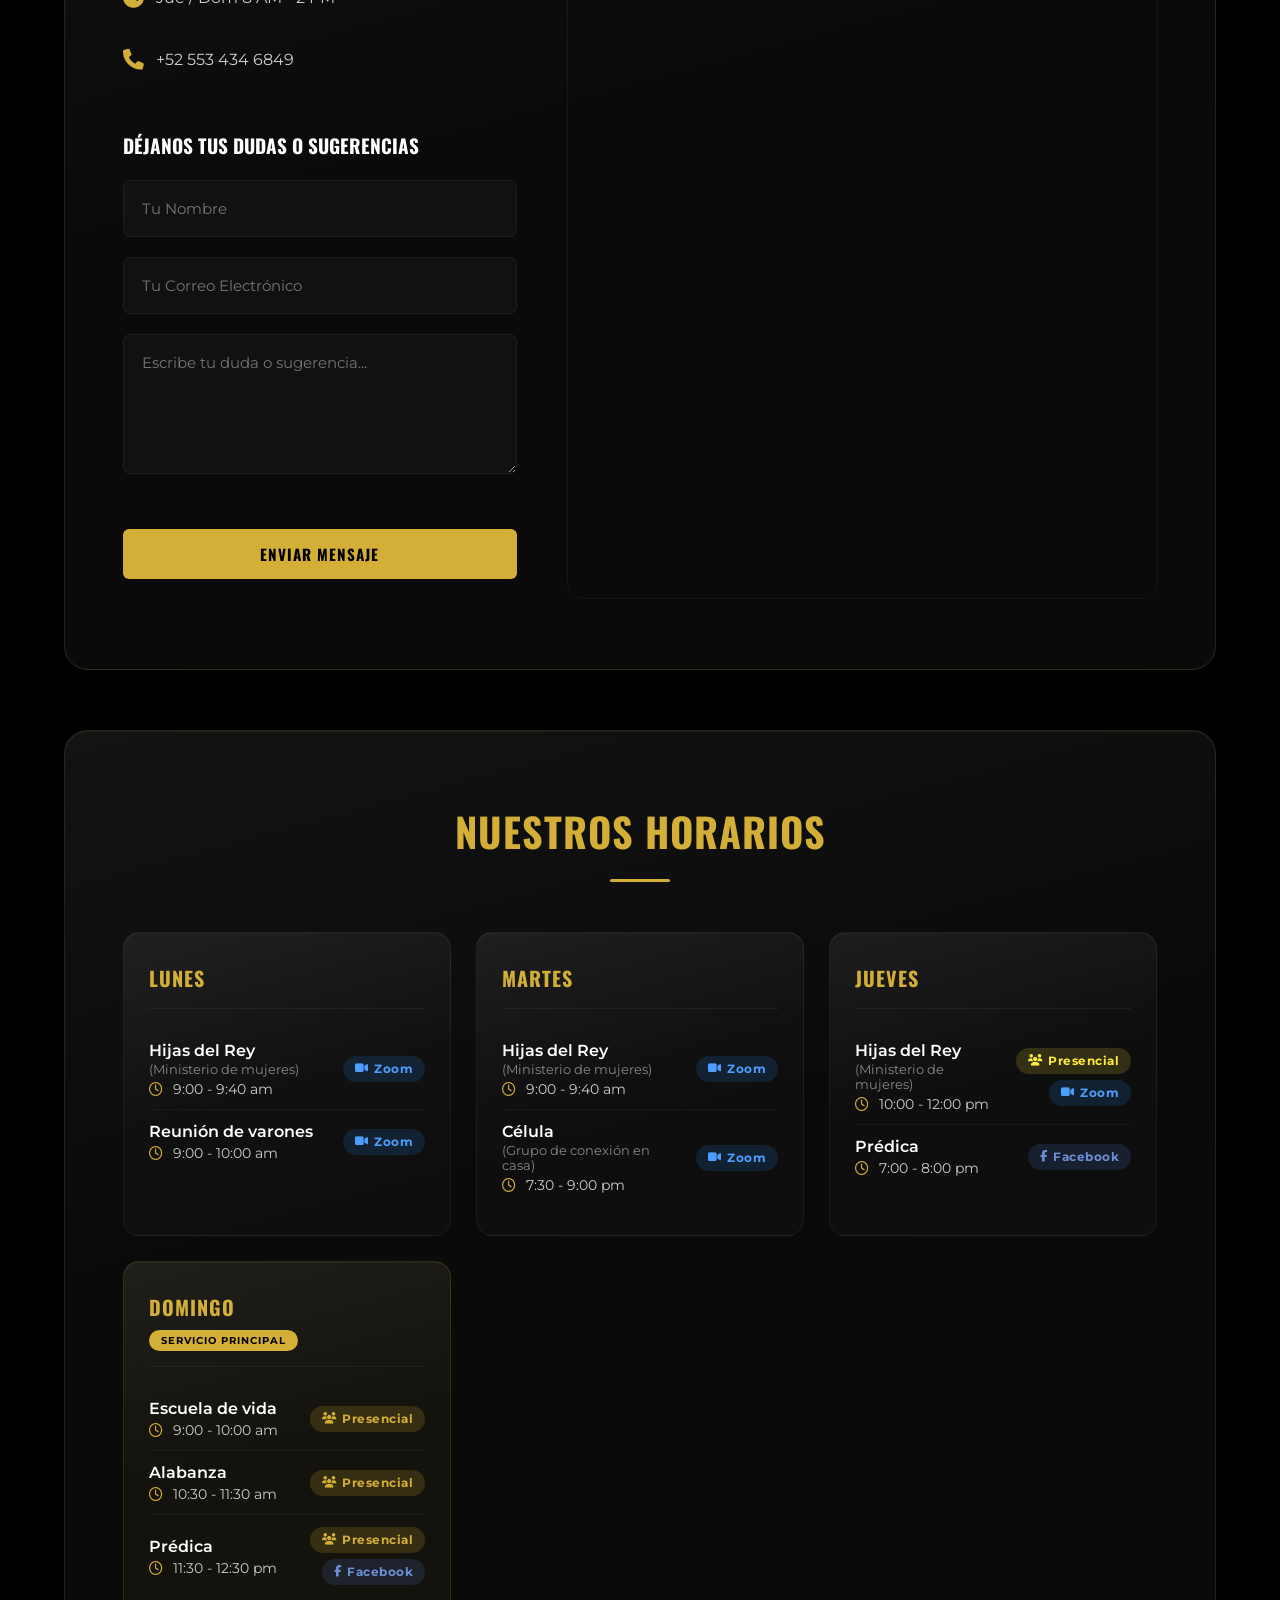
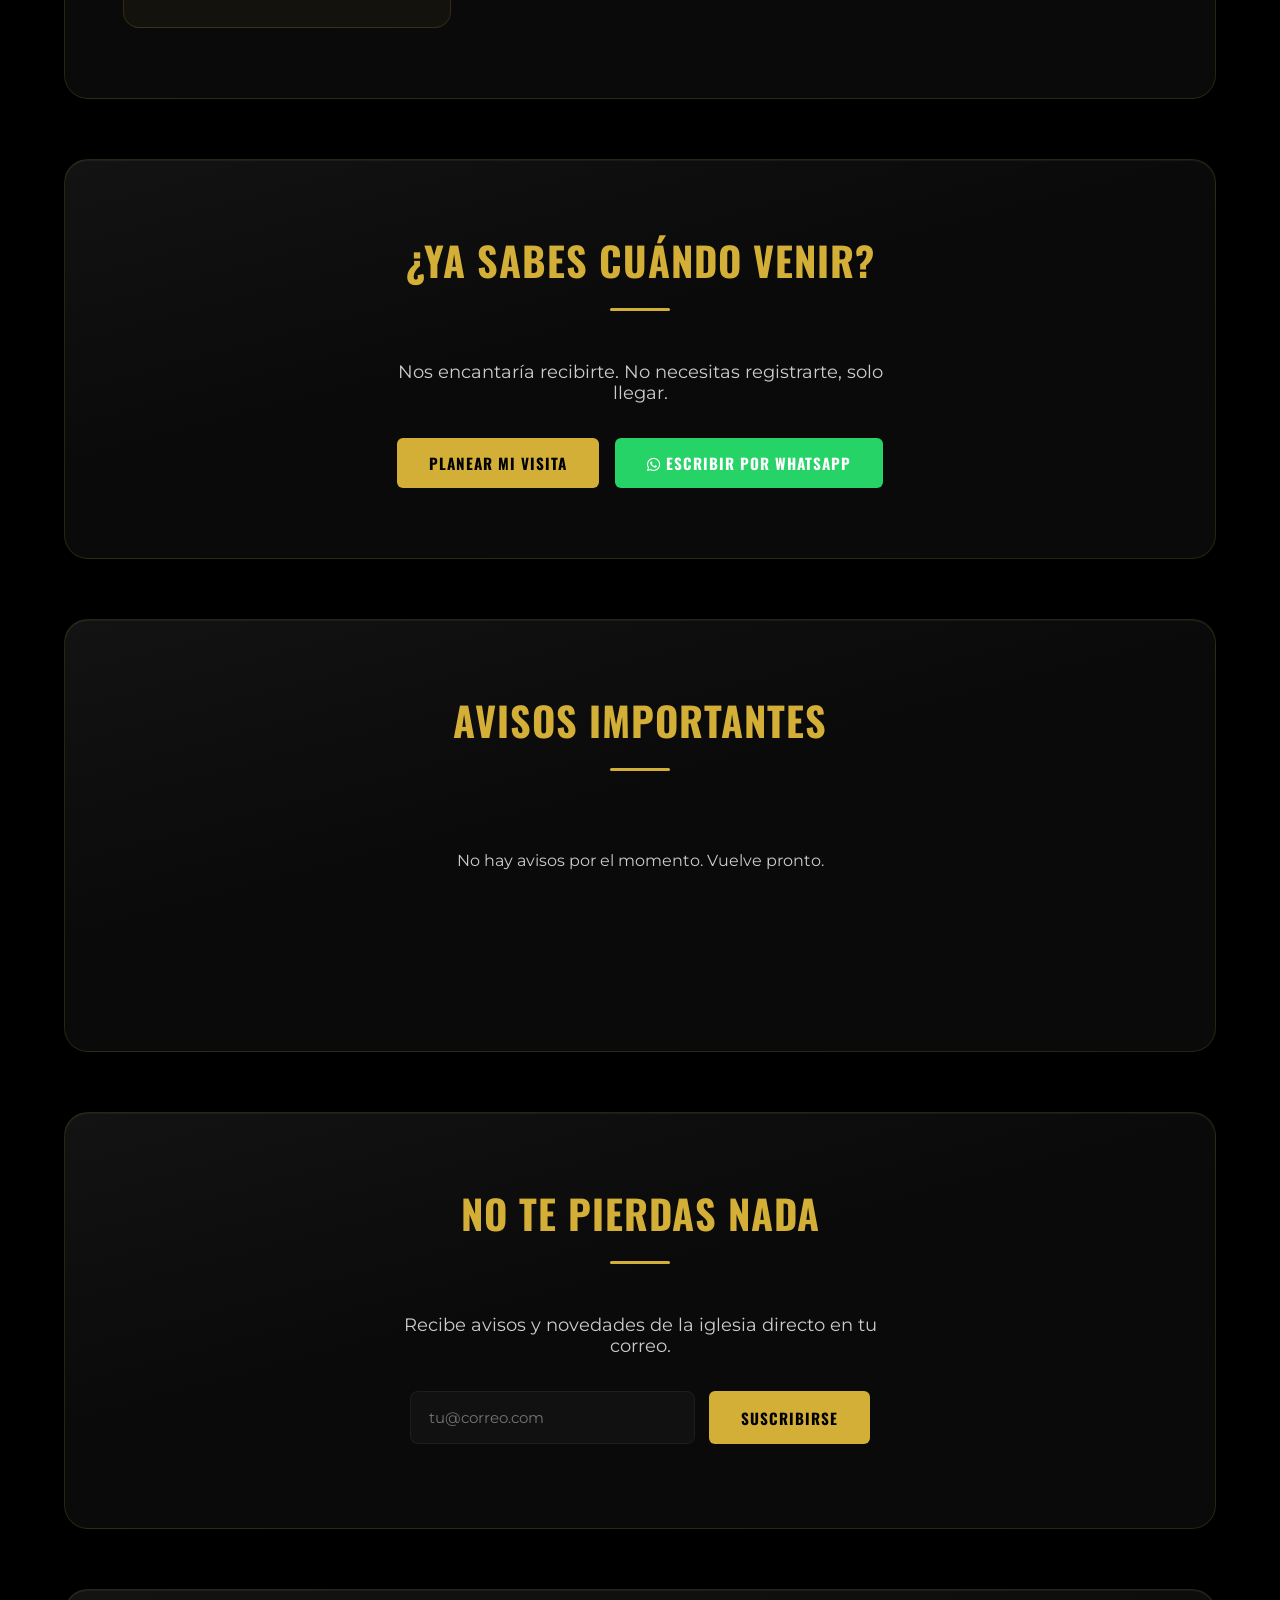
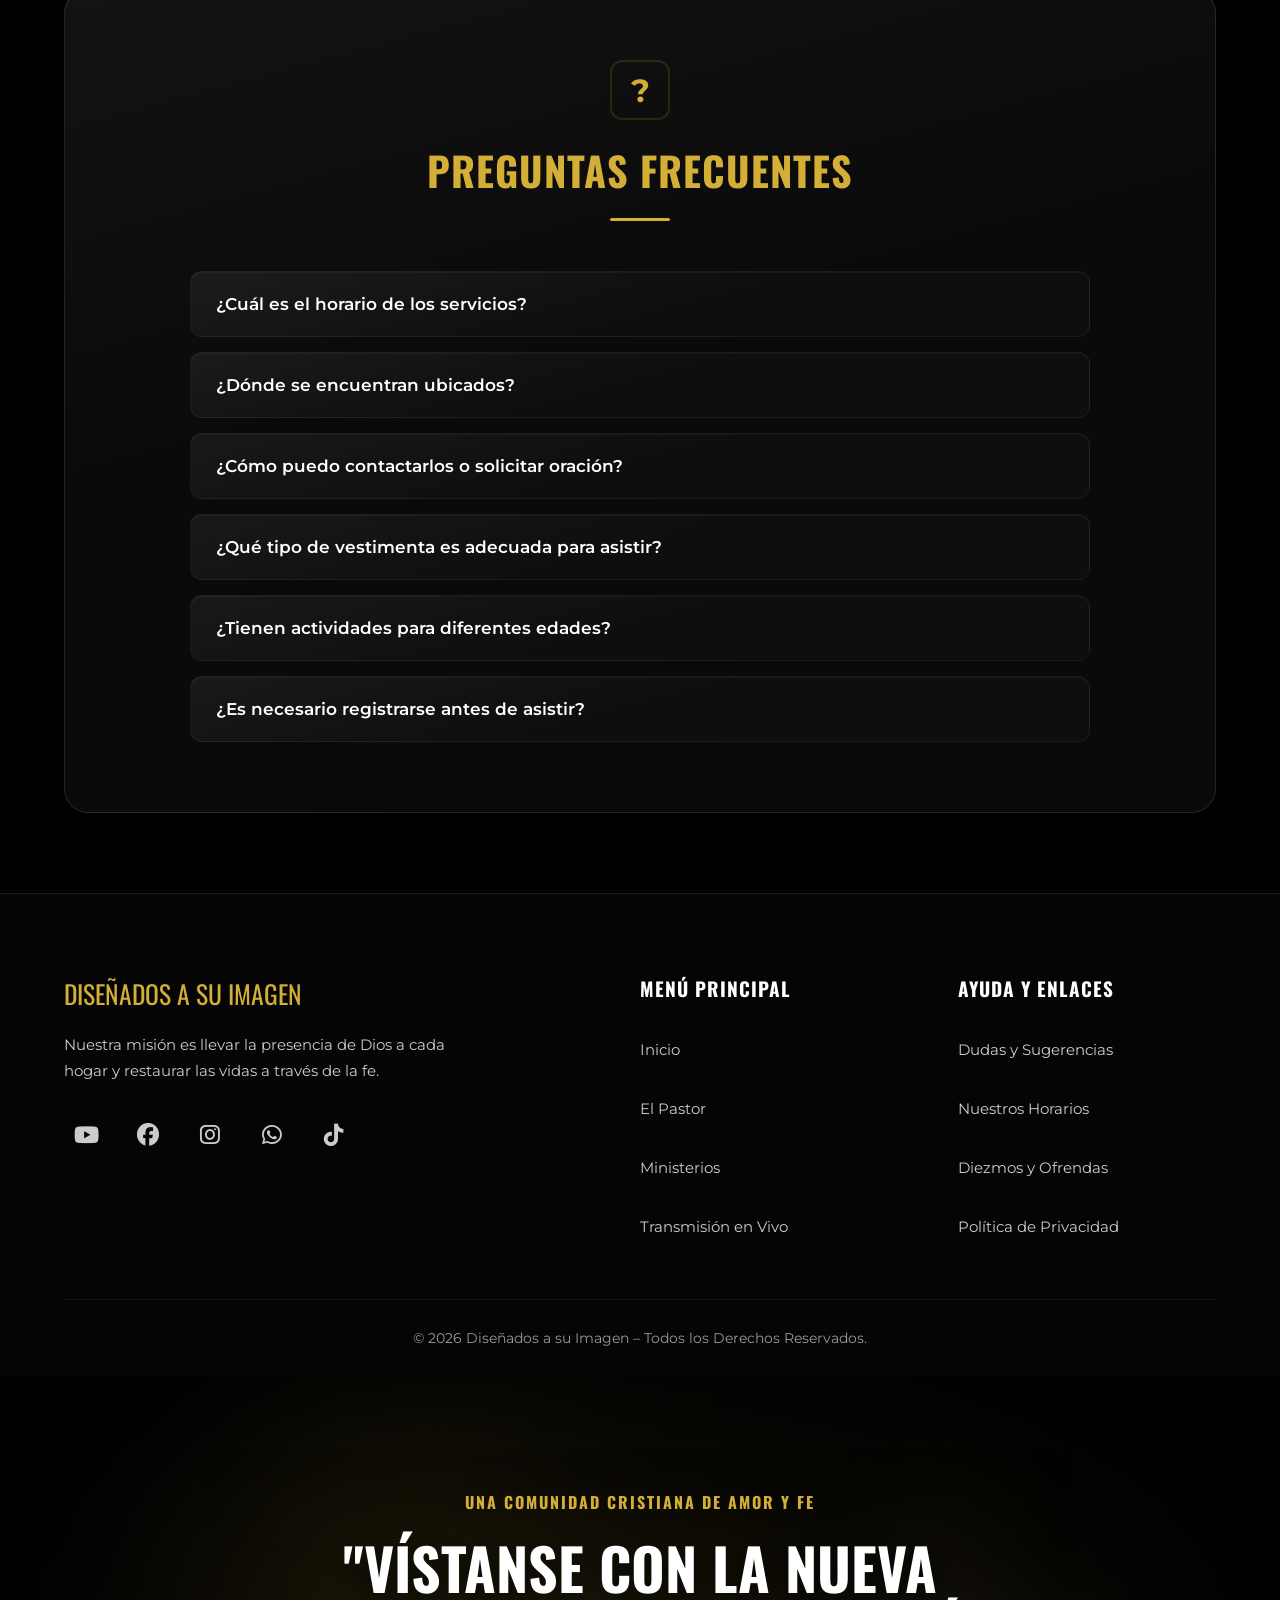
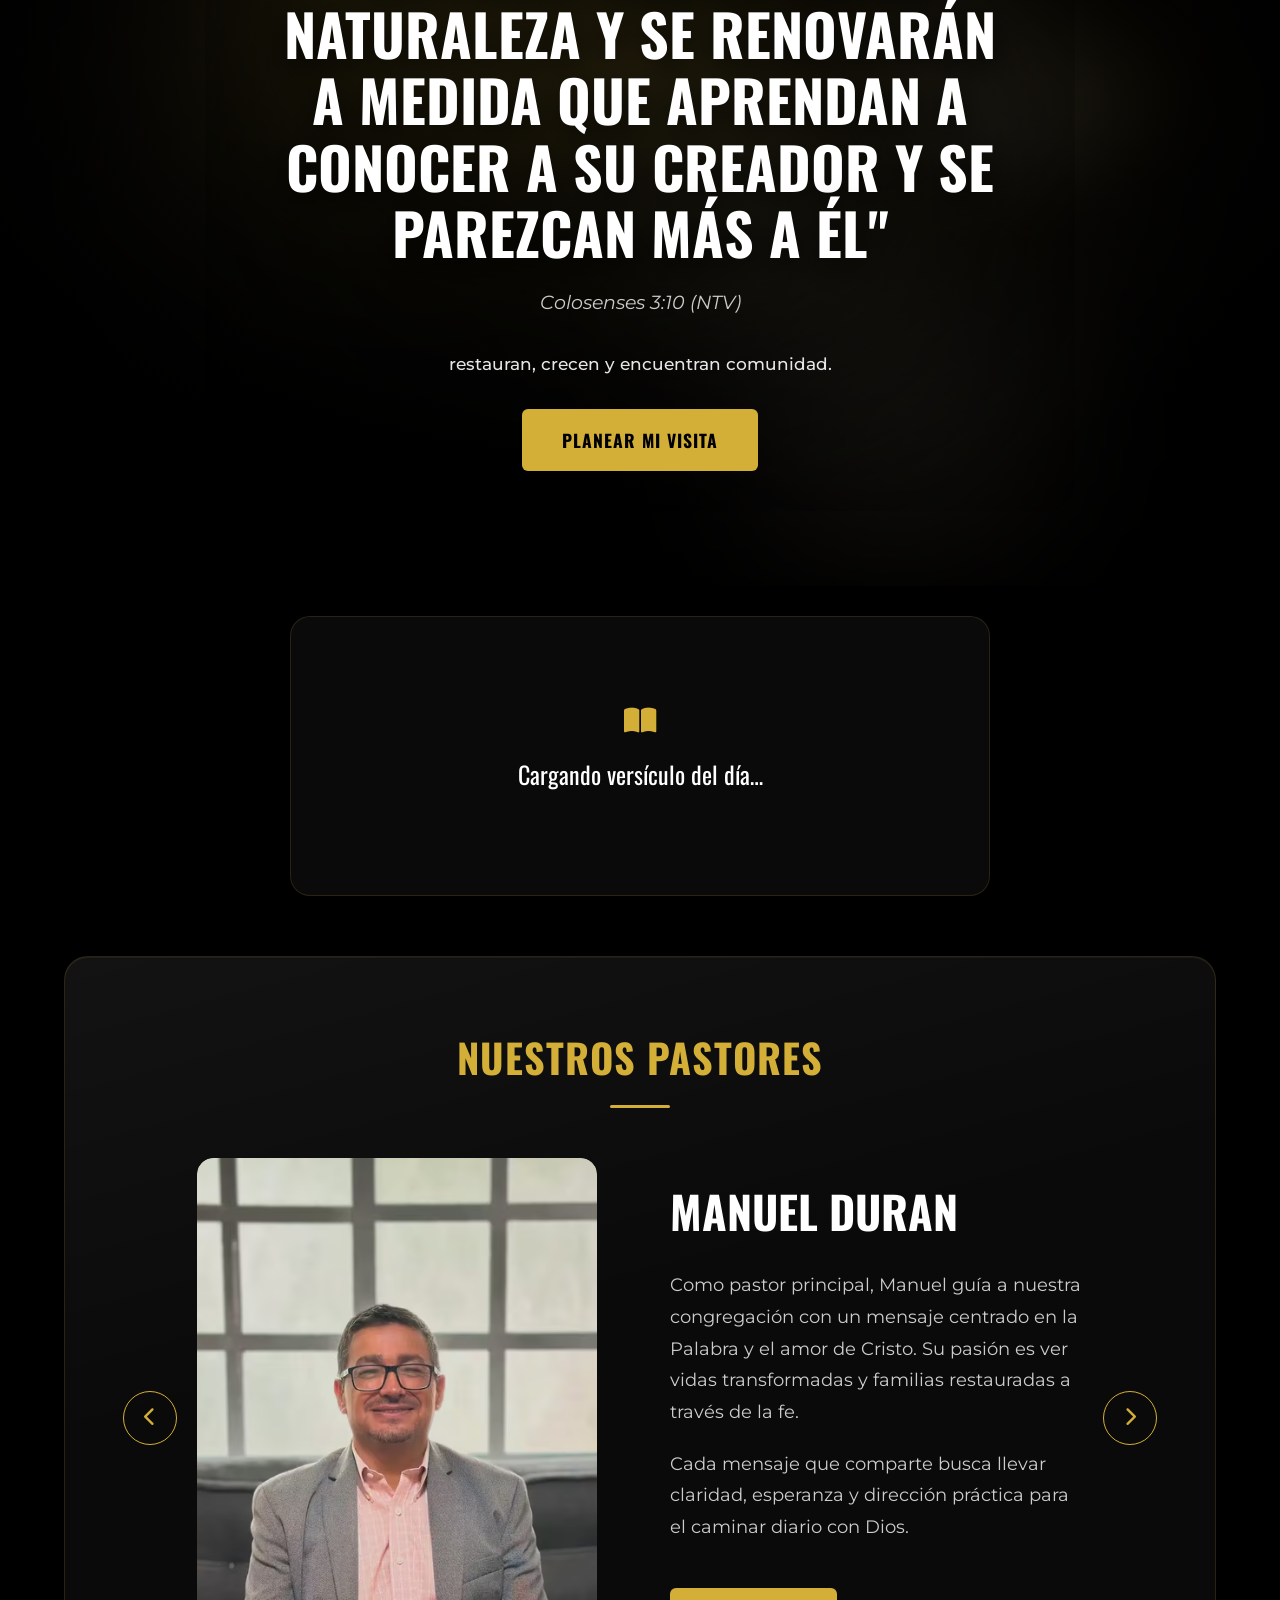
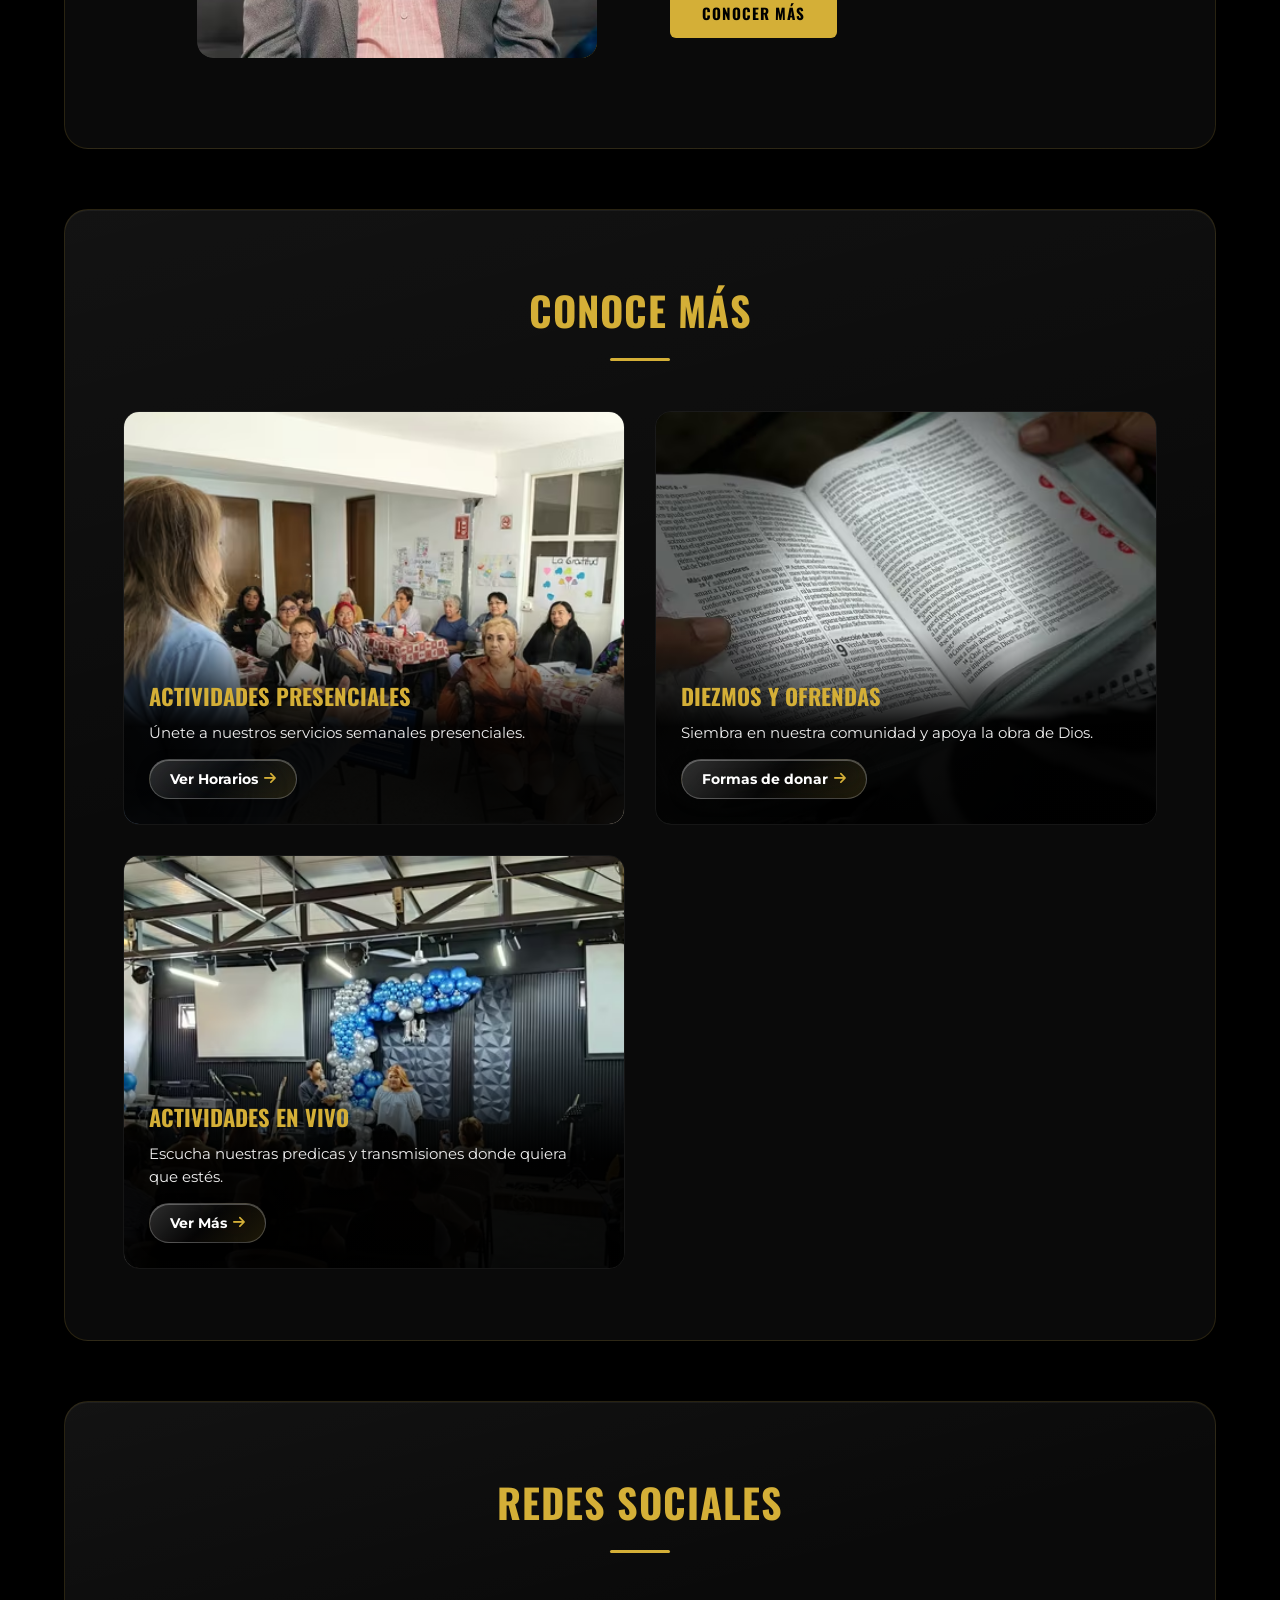
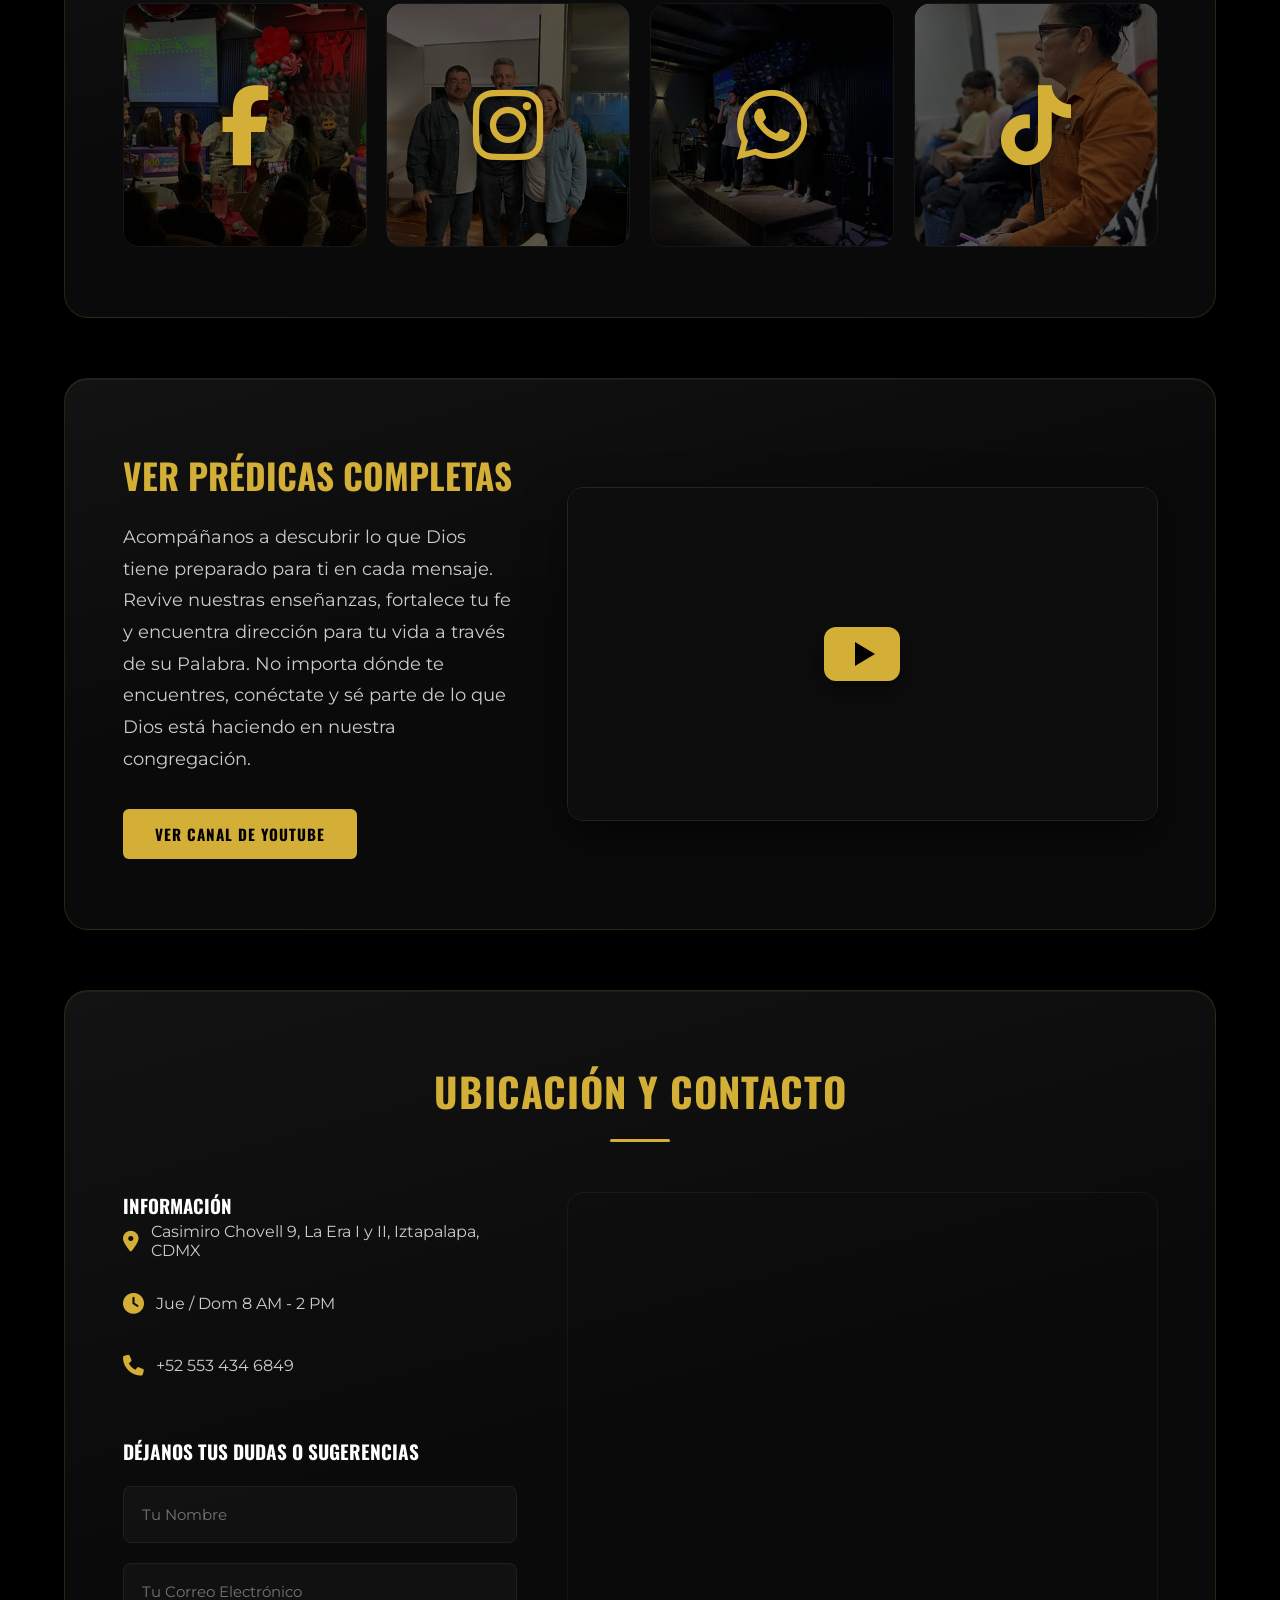
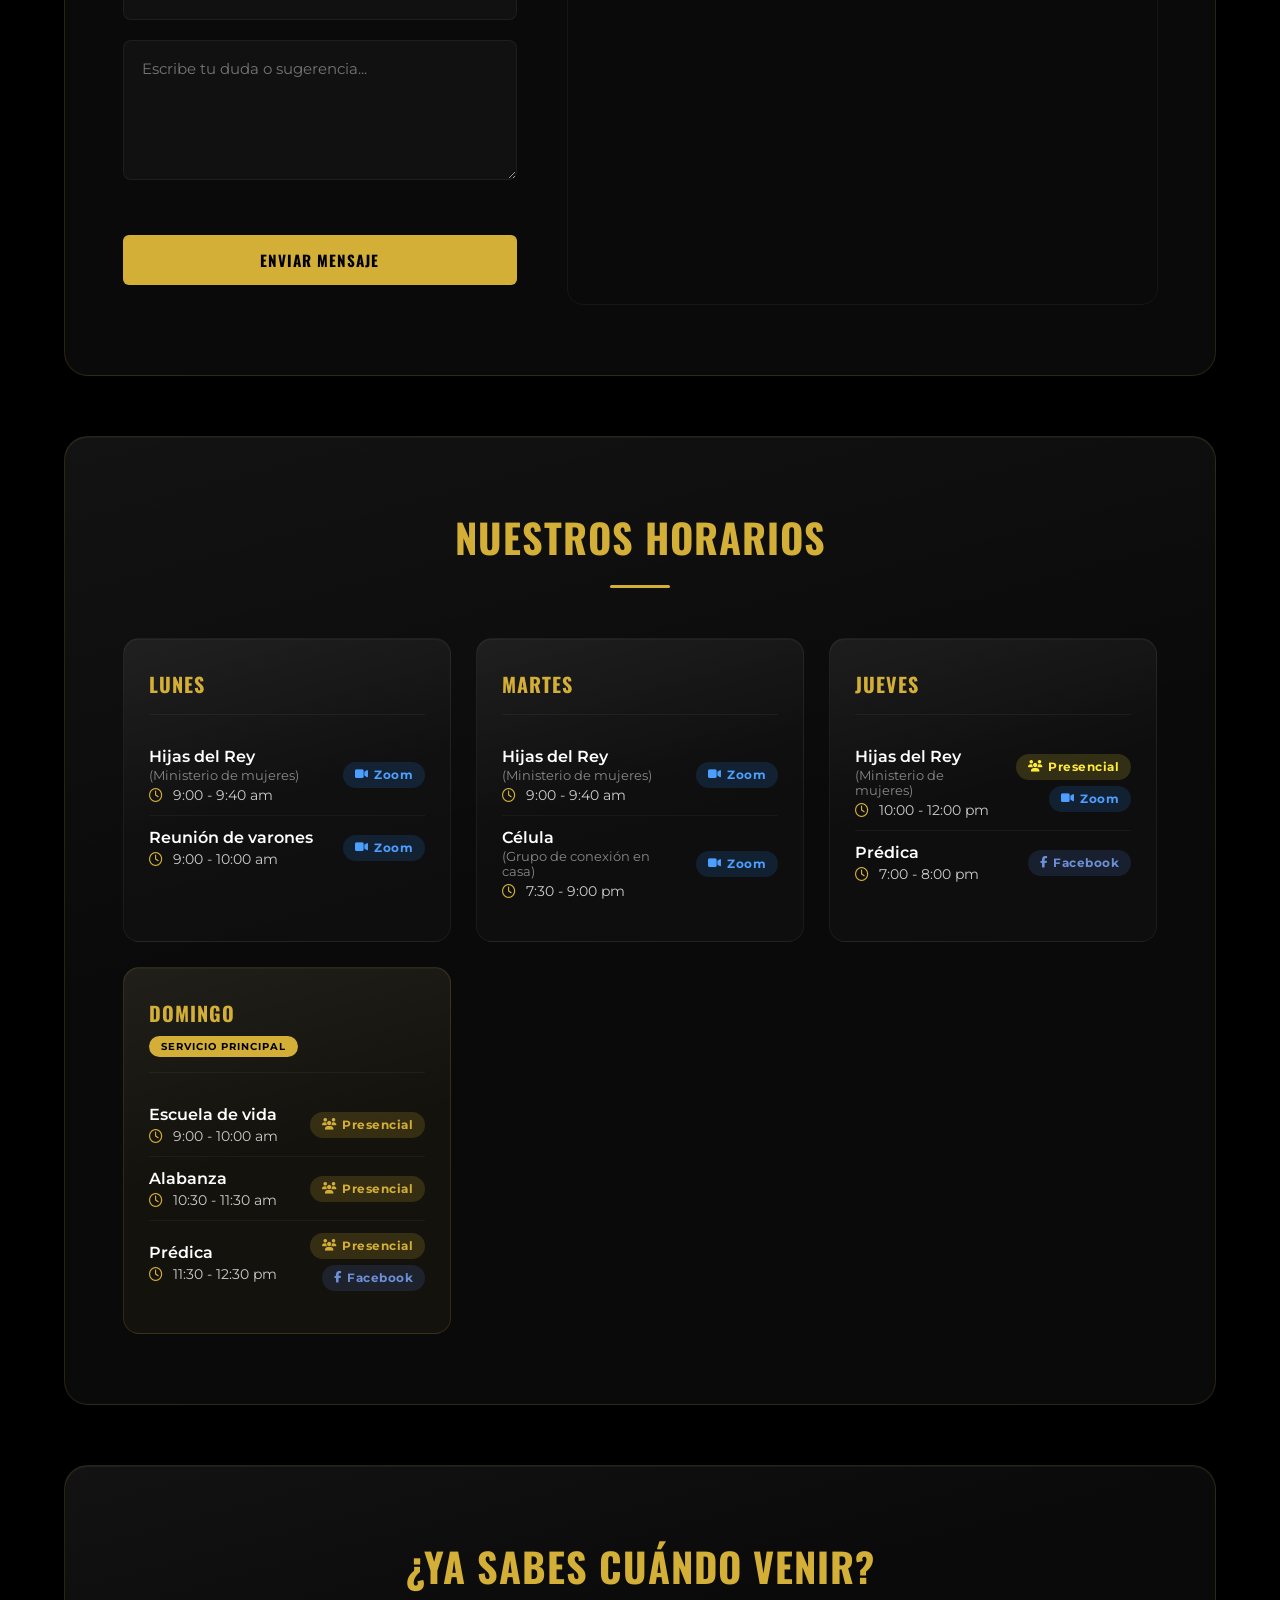
==== commit dd3aa000: "Update index.html" ====
--- a/index.html
+++ b/index.html
@@ -80,20 +80,22 @@
     </style>
 
     <!-- Hojas de estilo no críticas: se descargan en paralelo y se activan sin bloquear el render -->
-    <link rel="preload" as="style" data-defer href="https://fonts.googleapis.com/css2?family=Montserrat:wght@300;400;600;700&family=Oswald:wght@400;700&display=swap">
+    <link rel="preload" as="style" data-defer href="https://fonts.googleapis.com/css2?family=Montserrat:wght@300;400;600;700&family=Oswald:wght@400;700&display=optional">
     <link rel="preload" as="style" data-defer href="https://cdnjs.cloudflare.com/ajax/libs/font-awesome/6.4.0/css/all.min.css">
     <link rel="preload" as="style" data-defer href="estilos.css">
     <link rel="preload" as="style" data-defer href="dinamico.css">
     <link rel="preload" as="style" data-defer href="seguridad.css">
     <link rel="preload" as="style" data-defer href="cristal-liquido.css">
+    <link rel="preload" as="style" data-defer href="accesibilidad.css">
     <script src="carga-css.js" defer></script>
     <noscript>
-        <link rel="stylesheet" href="https://fonts.googleapis.com/css2?family=Montserrat:wght@300;400;600;700&family=Oswald:wght@400;700&display=swap">
+        <link rel="stylesheet" href="https://fonts.googleapis.com/css2?family=Montserrat:wght@300;400;600;700&family=Oswald:wght@400;700&display=optional">
         <link rel="stylesheet" href="https://cdnjs.cloudflare.com/ajax/libs/font-awesome/6.4.0/css/all.min.css">
         <link rel="stylesheet" href="estilos.css">
         <link rel="stylesheet" href="dinamico.css">
         <link rel="stylesheet" href="seguridad.css">
         <link rel="stylesheet" href="cristal-liquido.css">
+        <link rel="stylesheet" href="accesibilidad.css">
     </noscript>
 
     <script type="application/ld+json">
@@ -167,6 +169,8 @@
          cada visita incondicionalmente (ver main-scripts.js) -->
 </head>
 <body>
+    <a class="enlace-salto" href="#contenido-principal">Saltar al contenido principal</a>
+
     <noscript><iframe title="Google Tag Manager" src="https://www.googletagmanager.com/ns.html?id=GTM-NT774S3Z"
     height="0" width="0" class="gtm-iframe"></iframe></noscript>
 
@@ -186,6 +190,8 @@
             </ul>
         </nav>
     </header>
+
+    <main id="contenido-principal">
 
     <section id="inicio" class="hero">
         <div class="hero-mesh"></div>
@@ -568,6 +574,8 @@
         </div>
     </section>
 
+    </main>
+
     <footer class="footer-elegante">
         <div class="footer-grid">
             <div class="footer-col footer-branding">
@@ -620,5 +628,638 @@
     <script src="animaciones.js" defer></script>
     <script src="hero-slider.js" defer></script>
     <script src="dinamico.js" defer></script>
+    <script src="accesibilidad.js" defer></script>
+</body>
+</html><!DOCTYPE html>
+<html lang="es">
+<head>
+    <meta charset="UTF-8">
+    <meta name="viewport" content="width=device-width, initial-scale=1.0">
+    <meta name="theme-color" content="#0a0a0a">
+
+    <meta name="description" content="Diseñados a su Imagen es una iglesia cristiana en Iztapalapa, CDMX. Únete a nuestros servicios presenciales los domingos y jueves. Todos son bienvenidos.">
+    <meta name="keywords" content="iglesia cristiana Iztapalapa, iglesia La Era Iztapalapa, iglesia cristiana CDMX, Diseñados a su Imagen">
+    <meta name="google-site-verification" content="I72Huk_0g-FP6Gsqqjy08jfVrlgV2flKNOcDbM3_nY0" />
+
+    <title>Diseñados a su Imagen | Iglesia Cristiana</title>
+
+    <link rel="canonical" href="https://iglesia-cristiana-dise-ados-a-su-im.vercel.app/">
+
+    <!-- Open Graph / WhatsApp / Facebook -->
+    <meta property="og:type" content="website">
+    <meta property="og:locale" content="es_MX">
+    <meta property="og:site_name" content="Diseñados a su Imagen">
+    <meta property="og:title" content="Diseñados a su Imagen | Iglesia Cristiana en Iztapalapa, CDMX">
+    <meta property="og:description" content="Una comunidad cristiana de amor y fe. Únete a nuestros servicios presenciales los domingos y jueves en Iztapalapa, CDMX. Todos son bienvenidos.">
+    <meta property="og:image" content="https://iglesia-cristiana-dise-ados-a-su-im.vercel.app/foto-pastor1.webp">
+    <meta property="og:url" content="https://iglesia-cristiana-dise-ados-a-su-im.vercel.app/">
+
+    <!-- Twitter Card -->
+    <meta name="twitter:card" content="summary_large_image">
+    <meta name="twitter:title" content="Diseñados a su Imagen | Iglesia Cristiana en Iztapalapa, CDMX">
+    <meta name="twitter:description" content="Una comunidad cristiana de amor y fe. Únete a nuestros servicios presenciales los domingos y jueves.">
+    <meta name="twitter:image" content="https://iglesia-cristiana-dise-ados-a-su-im.vercel.app/foto-pastor1.webp">
+
+    <!-- PWA / iconografía -->
+    <link rel="manifest" href="manifest.json">
+    <link rel="icon" href="favicon.ico" sizes="any">
+    <link rel="icon" type="image/svg+xml" href="favicon.svg">
+    <link rel="icon" type="image/png" sizes="32x32" href="favicon-32x32.png">
+    <link rel="icon" type="image/png" sizes="16x16" href="favicon-16x16.png">
+    <link rel="apple-touch-icon" sizes="180x180" href="apple-touch-icon.png">
+
+    <link rel="preconnect" href="https://cdnjs.cloudflare.com" crossorigin>
+    <link rel="preconnect" href="https://fonts.googleapis.com" crossorigin>
+    <link rel="preconnect" href="https://fonts.gstatic.com" crossorigin>
+    <link rel="preconnect" href="https://iglesia-cristiana-dise-ados-a-su-imagen.onrender.com" crossorigin>
+    <link rel="preconnect" href="https://i.ytimg.com" crossorigin>
+
+    <!-- CSS crítico (above the fold): header + hero + estado inicial de .reveal -->
+    <style>
+        :root{--gold:#d4af37;--gold-hover:#b5952f;--black:#000000;--panel-bg:#0a0a0a;--panel-border:rgba(212,175,55,.15);--card-border:rgba(255,255,255,.05);--white:#fff;--text-muted:#ccc}
+        *{margin:0;padding:0;box-sizing:border-box}
+        html{scroll-behavior:smooth}
+        a{text-decoration:none}
+        body{font-family:'Montserrat',system-ui,sans-serif;background-color:var(--black);color:var(--white);padding-top:70px}
+        h1,h2,h3,h4{font-family:'Oswald',system-ui,sans-serif;text-transform:uppercase}
+        header{background:rgba(0,0,0,.95);backdrop-filter:blur(10px);padding:15px 0;position:fixed;width:100%;top:0;z-index:2000;border-bottom:1px solid var(--card-border)}
+        .nav-principal{display:flex;align-items:center;justify-content:space-between;width:100%;max-width:1300px;margin:auto;padding:0 5%}
+        .logo{color:var(--gold);font-size:1.5rem;font-weight:700;letter-spacing:1px}
+        .menu-links{display:flex;list-style:none;align-items:center}
+        .menu-links li{margin:0 15px}
+        .menu-links li a{color:var(--white);font-weight:600;font-size:.85rem;text-transform:uppercase;transition:color .3s}
+        .menu-links li a:hover{color:var(--gold)}
+        .btn-dorado{display:inline-block;background:var(--gold);color:var(--black);padding:14px 32px;border-radius:6px;font-family:'Oswald',system-ui,sans-serif;font-size:.95rem;font-weight:700;text-transform:uppercase;letter-spacing:1px;border:none;cursor:pointer;transition:transform .4s cubic-bezier(.16,1,.3,1),box-shadow .4s,background .3s}
+        .btn-dorado:hover{background:var(--gold-hover);transform:translateY(-3px);box-shadow:0 14px 28px rgba(212,175,55,.25)}
+        .btn-lg{padding:18px 40px;font-size:1.1rem}
+        .hero{position:relative;height:90vh;display:flex;align-items:center;padding:0 5%;overflow:hidden;background:var(--black)}
+        .hero-mesh{position:absolute;inset:-10%;z-index:0;background:radial-gradient(ellipse 60% 55% at 50% 38%,rgba(245,240,228,.95) 0%,rgba(120,110,90,.55) 35%,rgba(70,64,52,.75) 48%,rgba(35,31,24,.85) 60%,rgba(12,11,8,.94) 72%,#000 88%),radial-gradient(circle at 15% 85%,rgba(212,175,55,.1) 0%,transparent 45%);animation:meshDrift 26s ease-in-out infinite alternate}
+        @keyframes meshDrift{0%{transform:translate(0,0) scale(1)}50%{transform:translate(-2%,1.5%) scale(1.06)}100%{transform:translate(1.5%,-2%) scale(1.03)}}
+        .hero-vignette{position:absolute;inset:0;z-index:1;background:linear-gradient(to right,rgba(0,0,0,.85) 0%,rgba(0,0,0,.5) 45%,rgba(0,0,0,.3) 75%,rgba(0,0,0,.6) 100%)}
+        #hero-particulas{position:absolute;inset:0;z-index:2;width:100%;height:100%}
+        .texto-bienvenida{position:relative;z-index:3;max-width:750px;margin:auto;text-align:center}
+        .texto-bienvenida::before{content:'';position:absolute;inset:-40px -60px;z-index:-1;background:radial-gradient(ellipse at center,rgba(0,0,0,.55) 0%,rgba(0,0,0,.25) 60%,transparent 100%);border-radius:30px}
+        .mensaje-comunidad{color:var(--gold);font-family:'Oswald',system-ui,sans-serif;font-weight:700;font-size:1rem;letter-spacing:2px;margin-bottom:20px}
+        .versiculo-principal{font-size:clamp(2rem,4.5vw,3.8rem);line-height:1.15;margin-bottom:25px;text-shadow:0 10px 30px rgba(0,0,0,.8)}
+        .salmo-referencia{color:var(--text-muted);font-style:italic;font-size:1.2rem;margin-bottom:40px}
+        .reveal{opacity:0;transform:translateY(28px);transition:opacity .8s cubic-bezier(.16,1,.3,1),transform .8s cubic-bezier(.16,1,.3,1);will-change:opacity,transform}
+        .reveal.visible{opacity:1;transform:translateY(0)}
+        @media (prefers-reduced-motion:reduce){.reveal,.hero-mesh{animation:none!important;transition:none!important;transform:none!important;opacity:1!important}}
+        .hero-slider{position:relative;overflow:hidden;width:100%;display:grid}
+        .hero-slide{grid-area:1/1/2/2;width:100%;transform:translateX(100%);opacity:0}
+        .hero-slide.activo{transform:translateX(0);opacity:1}
+        .propuesta-identidad{max-width:480px;margin:-20px auto 35px}
+    </style>
+
+    <!-- Hojas de estilo no críticas: se descargan en paralelo y se activan sin bloquear el render -->
+    <link rel="preload" as="style" data-defer href="https://fonts.googleapis.com/css2?family=Montserrat:wght@300;400;600;700&family=Oswald:wght@400;700&display=optional">
+    <link rel="preload" as="style" data-defer href="https://cdnjs.cloudflare.com/ajax/libs/font-awesome/6.4.0/css/all.min.css">
+    <link rel="preload" as="style" data-defer href="estilos.css">
+    <link rel="preload" as="style" data-defer href="dinamico.css">
+    <link rel="preload" as="style" data-defer href="seguridad.css">
+    <link rel="preload" as="style" data-defer href="cristal-liquido.css">
+    <link rel="preload" as="style" data-defer href="accesibilidad.css">
+    <script src="carga-css.js" defer></script>
+    <noscript>
+        <link rel="stylesheet" href="https://fonts.googleapis.com/css2?family=Montserrat:wght@300;400;600;700&family=Oswald:wght@400;700&display=optional">
+        <link rel="stylesheet" href="https://cdnjs.cloudflare.com/ajax/libs/font-awesome/6.4.0/css/all.min.css">
+        <link rel="stylesheet" href="estilos.css">
+        <link rel="stylesheet" href="dinamico.css">
+        <link rel="stylesheet" href="seguridad.css">
+        <link rel="stylesheet" href="cristal-liquido.css">
+        <link rel="stylesheet" href="accesibilidad.css">
+    </noscript>
+
+    <script type="application/ld+json">
+    {
+      "@context": "https://schema.org",
+      "@type": "Church",
+      "name": "Diseñados a su Imagen",
+      "image": "https://iglesia-cristiana-dise-ados-a-su-im.vercel.app/foto-pastor1.webp",
+      "address": {
+        "@type": "PostalAddress",
+        "streetAddress": "Casimiro Chovell 9, La Era I y II",
+        "addressLocality": "Iztapalapa",
+        "addressRegion": "CDMX",
+        "postalCode": "09860",
+        "addressCountry": "MX"
+      },
+      "telephone": "+52-553-434-6849",
+      "url": "https://iglesia-cristiana-dise-ados-a-su-im.vercel.app/",
+      "sameAs": [
+        "https://www.facebook.com/profile.php?id=100064418572744&locale=es_LA",
+        "https://www.instagram.com/disenados_a_su_imagen_/",
+        "https://www.tiktok.com/@disenadosasuimagen?_r=1&_t=ZS-98UqigoqQQW",
+        "https://youtube.com/@i3diztapalapa"
+      ],
+      "openingHoursSpecification": [
+        { "@type": "OpeningHoursSpecification", "dayOfWeek": "Sunday", "opens": "09:00", "closes": "12:30" },
+        { "@type": "OpeningHoursSpecification", "dayOfWeek": "Thursday", "opens": "08:00", "closes": "20:00" }
+      ]
+    }
+    </script>
+    <script type="application/ld+json">
+    {
+      "@context": "https://schema.org",
+      "@type": "FAQPage",
+      "mainEntity": [
+        {
+          "@type": "Question",
+          "name": "¿Cuál es el horario de los servicios?",
+          "acceptedAnswer": { "@type": "Answer", "text": "Nuestros servicios principales son los domingos a las 9:00 am (Escuela de vida), 10:30 am (Alabanza) y 11:30 am (Prédica). También tenemos actividades virtuales y presenciales entre semana." }
+        },
+        {
+          "@type": "Question",
+          "name": "¿Dónde se encuentran ubicados?",
+          "acceptedAnswer": { "@type": "Answer", "text": "Nos encontramos en Casimiro Chovell 9, La Era I y II, Iztapalapa, CDMX. Contamos con un mapa interactivo en la sección de Contacto para llegar fácilmente." }
+        },
+        {
+          "@type": "Question",
+          "name": "¿Cómo puedo contactarlos o solicitar oración?",
+          "acceptedAnswer": { "@type": "Answer", "text": "Puedes contactarnos o solicitar una oración a través de nuestras redes sociales y nuestro formulario de contacto en esta misma página." }
+        },
+        {
+          "@type": "Question",
+          "name": "¿Qué tipo de vestimenta es adecuada para asistir?",
+          "acceptedAnswer": { "@type": "Answer", "text": "No tenemos un código de vestimenta estricto. Ven como te sientas cómodo; lo más importante para nosotros es tu presencia y tu corazón dispuesto a recibir la palabra de Dios." }
+        },
+        {
+          "@type": "Question",
+          "name": "¿Tienen actividades para diferentes edades?",
+          "acceptedAnswer": { "@type": "Answer", "text": "Sí, contamos con ministerios específicos como Hijas del Rey, Reunión de varones y Jóvenes." }
+        },
+        {
+          "@type": "Question",
+          "name": "¿Es necesario registrarse antes de asistir?",
+          "acceptedAnswer": { "@type": "Answer", "text": "No es necesario ningún registro previo. Nuestras puertas están abiertas para recibirte libremente en cualquiera de nuestros horarios de servicio presencial." }
+        }
+      ]
+    }
+    </script>
+    <!-- Cloudflare Turnstile: se carga de forma diferida desde main-scripts.js
+         cuando el usuario se acerca a la sección #contacto, en vez de en
+         cada visita incondicionalmente (ver main-scripts.js) -->
+</head>
+<body>
+    <a class="enlace-salto" href="#contenido-principal">Saltar al contenido principal</a>
+
+    <noscript><iframe title="Google Tag Manager" src="https://www.googletagmanager.com/ns.html?id=GTM-NT774S3Z"
+    height="0" width="0" class="gtm-iframe"></iframe></noscript>
+
+    <header>
+        <nav class="nav-principal">
+            <a href="#inicio" class="logo">DISEÑADOS A SU IMAGEN</a>
+
+            <button type="button" id="btn-menu-movil" aria-expanded="false" aria-controls="menu-links-principal" aria-label="Abrir menú">
+                <i class="fas fa-bars" aria-hidden="true"></i>
+            </button>
+
+            <ul class="menu-links" id="menu-links-principal">
+                <li><a href="#inicio">Inicio</a></li>
+                <li><a href="#ministerio">Ministerios</a></li>
+                <li><a href="#en-vivo">En Vivo</a></li>
+                <li><a href="#contacto">Contacto</a></li>
+            </ul>
+        </nav>
+    </header>
+
+    <main id="contenido-principal">
+
+    <section id="inicio" class="hero">
+        <div class="hero-mesh"></div>
+        <div class="aurora-blob aurora-blob--1" aria-hidden="true"></div>
+        <div class="aurora-blob aurora-blob--2" aria-hidden="true"></div>
+        <div class="aurora-blob aurora-blob--3" aria-hidden="true"></div>
+        <div class="hero-vignette"></div>
+        <div class="destello-prisma" aria-hidden="true"></div>
+        <canvas id="hero-particulas"></canvas>
+
+        <div class="texto-bienvenida reveal visible">
+            <p class="mensaje-comunidad">UNA COMUNIDAD CRISTIANA DE AMOR Y FE</p>
+            <h1 class="versiculo-principal">"VÍSTANSE CON LA NUEVA NATURALEZA Y SE RENOVARÁN A MEDIDA QUE APRENDAN A CONOCER A SU CREADOR Y SE PAREZCAN MÁS A ÉL"</h1>
+            <p class="salmo-referencia">Colosenses 3:10 (NTV)</p>
+            <div class="hero-slider" id="hero-slider">
+                <div class="hero-slide activo">
+                    <p class="propuesta-identidad">Una casa donde las familias de Iztapalapa se restauran, crecen y encuentran comunidad.</p>
+                    <div class="hero-cta">
+                        <a href="visita.html" class="btn-dorado btn-lg">Planear mi visita</a>
+                    </div>
+                </div>
+                <div class="hero-slide">
+                    <p class="propuesta-identidad">Somos una comunidad de familias reales, unidas por la fe y el deseo de crecer juntas cada día.</p>
+                    <div class="hero-cta">
+                        <a href="#pastor" class="btn-dorado btn-lg">Quiénes somos</a>
+                    </div>
+                </div>
+            </div>
+        </div>
+    </section>
+
+    <section class="seccion">
+        <div class="contenedor versiculo-carta-wrap reveal versiculo-wrap">
+            <div class="versiculo-carta versiculo-caja">
+                <div class="versiculo-carta-icono"><i class="fas fa-book-open" aria-hidden="true"></i></div>
+                <p class="versiculo-carta-texto versiculo-texto" data-contenido="versiculo_dia.texto">
+                    Cargando versículo del día…
+                </p>
+                <p class="versiculo-carta-referencia" data-contenido="versiculo_dia.referencia"></p>
+            </div>
+        </div>
+    </section>
+
+    <section id="pastor" class="seccion">
+        <div class="contenedor panel-elegante">
+            <h2 class="titulo-seccion reveal">NUESTROS PASTORES</h2>
+            <div class="pastores-slider-wrap">
+                <button type="button" class="slider-flecha slider-flecha-izq" aria-label="Pastor anterior">
+                    <i class="fas fa-chevron-left" aria-hidden="true"></i>
+                </button>
+                <div class="pastores-slider">
+                    <div class="pastor-slide">
+                        <div class="pastor-img-container">
+                            <picture>
+                                <source type="image/avif" srcset="foto-pastor1-480.avif 480w, foto-pastor1-768.avif 768w, foto-pastor1-1200.avif 1200w, foto-pastor1-1321.avif 1321w" sizes="(max-width: 1024px) 90vw, 550px">
+                                <source type="image/webp" srcset="foto-pastor1-480.webp 480w, foto-pastor1-768.webp 768w, foto-pastor1-1200.webp 1200w, foto-pastor1-1321.webp 1321w" sizes="(max-width: 1024px) 90vw, 550px">
+                                <img src="foto-pastor1-1200.webp" alt="Pastor principal Manuel Duran" class="pastor-img" width="800" height="1000" loading="lazy" decoding="async">
+                            </picture>
+                        </div>
+                        <div class="pastor-info">
+                            <h3>Manuel Duran</h3>
+                            <p>Como pastor principal, Manuel guía a nuestra congregación con un mensaje centrado en la Palabra y el amor de Cristo. Su pasión es ver vidas transformadas y familias restauradas a través de la fe.</p>
+                            <p>Cada mensaje que comparte busca llevar claridad, esperanza y dirección práctica para el caminar diario con Dios.</p>
+                            <a href="pastor-manuel.html" class="btn-dorado btn-mt">Conocer más</a>
+                        </div>
+                    </div>
+                    <div class="pastor-slide">
+                        <div class="pastor-img-container">
+                            <picture>
+                                <source type="image/avif" srcset="foto-pastor2-480.avif 480w, foto-pastor2-768.avif 768w, foto-pastor2-1200.avif 1200w, foto-pastor2-1321.avif 1321w" sizes="(max-width: 1024px) 90vw, 550px">
+                                <source type="image/webp" srcset="foto-pastor2-480.webp 480w, foto-pastor2-768.webp 768w, foto-pastor2-1200.webp 1200w, foto-pastor2-1321.webp 1321w" sizes="(max-width: 1024px) 90vw, 550px">
+                                <img src="foto-pastor2-1200.webp" alt="Pastora Guadalupe Hernandez" class="pastor-img" width="800" height="1000" loading="lazy" decoding="async">
+                            </picture>
+                        </div>
+                        <div class="pastor-info">
+                            <h3>Guadalupe Hernandez</h3>
+                            <p>Guadalupe acompaña a la congregación desde el discipulado y el cuidado pastoral, con un enfoque especial en las familias y en el ministerio de mujeres "Hijas del Rey".</p>
+                            <p>Su corazón está puesto en que cada persona encuentre un espacio seguro para crecer espiritualmente y sanar.</p>
+                            <a href="pastor-guadalupe.html" class="btn-dorado btn-mt">Conocer más</a>
+                        </div>
+                    </div>
+                </div>
+                <button type="button" class="slider-flecha slider-flecha-der" aria-label="Siguiente pastor">
+                    <i class="fas fa-chevron-right" aria-hidden="true"></i>
+                </button>
+            </div>
+        </div>
+    </section>
+
+    <section id="ministerio" class="seccion">
+        <div class="contenedor panel-elegante">
+            <h2 class="titulo-seccion reveal">Conoce Más</h2>
+            <div class="ministerios-grid">
+                <div class="tarjeta reveal">
+                    <picture>
+                        <source type="image/avif" srcset="foto-actividades-480.avif 480w, foto-actividades-768.avif 768w, foto-actividades-1200.avif 1200w, foto-actividades-1600.avif 1600w, foto-actividades-2400.avif 2400w, foto-actividades-4096.avif 4096w" sizes="(max-width: 768px) 92vw, (max-width: 1100px) 45vw, 400px">
+                        <source type="image/webp" srcset="foto-actividades-480.webp 480w, foto-actividades-768.webp 768w, foto-actividades-1200.webp 1200w, foto-actividades-1600.webp 1600w, foto-actividades-2400.webp 2400w, foto-actividades-4096.webp 4096w" sizes="(max-width: 768px) 92vw, (max-width: 1100px) 45vw, 400px">
+                        <img src="foto-actividades-1200.webp" alt="Actividad presencial" width="800" height="600" loading="lazy" decoding="async">
+                    </picture>
+                    <div class="tarjeta-overlay">
+                        <h3>ACTIVIDADES PRESENCIALES</h3>
+                        <p>Únete a nuestros servicios semanales presenciales.</p>
+                        <a href="#horarios" class="enlace-tarjeta">Ver Horarios <i class="fas fa-arrow-right" aria-hidden="true"></i></a>
+                    </div>
+                </div>
+                <a href="donaciones.html" class="tarjeta reveal" id="donaciones">
+                    <picture>
+                        <source type="image/avif" srcset="foto-ofrendas-480.avif 480w, foto-ofrendas-768.avif 768w, foto-ofrendas-1080.avif 1080w" sizes="(max-width: 768px) 92vw, (max-width: 1100px) 45vw, 400px">
+                        <source type="image/webp" srcset="foto-ofrendas-480.webp 480w, foto-ofrendas-768.webp 768w, foto-ofrendas-1080.webp 1080w" sizes="(max-width: 768px) 92vw, (max-width: 1100px) 45vw, 400px">
+                        <img src="foto-ofrendas-768.webp" alt="Diezmos y ofrendas" width="800" height="600" loading="lazy" decoding="async">
+                    </picture>
+                    <div class="tarjeta-overlay">
+                        <h3>DIEZMOS Y OFRENDAS</h3>
+                        <p>Siembra en nuestra comunidad y apoya la obra de Dios.</p>
+                        <span class="enlace-tarjeta">Formas de donar <i class="fas fa-arrow-right" aria-hidden="true"></i></span>
+                    </div>
+                </a>
+                <div class="tarjeta reveal">
+                    <picture>
+                        <source type="image/avif" srcset="foto-envivo-480.avif 480w, foto-envivo-768.avif 768w, foto-envivo-1200.avif 1200w, foto-envivo-1600.avif 1600w, foto-envivo-2400.avif 2400w, foto-envivo-4096.avif 4096w" sizes="(max-width: 768px) 92vw, (max-width: 1100px) 45vw, 400px">
+                        <source type="image/webp" srcset="foto-envivo-480.webp 480w, foto-envivo-768.webp 768w, foto-envivo-1200.webp 1200w, foto-envivo-1600.webp 1600w, foto-envivo-2400.webp 2400w, foto-envivo-4096.webp 4096w" sizes="(max-width: 768px) 92vw, (max-width: 1100px) 45vw, 400px">
+                        <img src="foto-envivo-1200.webp" alt="Transmisión en vivo" width="800" height="600" loading="lazy" decoding="async">
+                    </picture>
+                    <div class="tarjeta-overlay">
+                        <h3>ACTIVIDADES EN VIVO</h3>
+                        <p>Escucha nuestras predicas y transmisiones donde quiera que estés.</p>
+                        <a href="#en-vivo" class="enlace-tarjeta">Ver Más <i class="fas fa-arrow-right" aria-hidden="true"></i></a>
+                    </div>
+                </div>
+            </div>
+        </div>
+    </section>
+
+    <section id="redes" class="seccion">
+        <div class="contenedor panel-elegante">
+            <h2 class="titulo-seccion reveal">REDES SOCIALES</h2>
+            <div class="redes-grandes-grid">
+                <a href="https://www.facebook.com/profile.php?id=100064418572744&locale=es_LA" target="_blank" class="red-cuadro reveal">
+                    <picture>
+                        <source type="image/avif" srcset="banner-fb-480.avif 480w, banner-fb-768.avif 768w, banner-fb-1200.avif 1200w, banner-fb-1280.avif 1280w" sizes="(max-width: 480px) 88vw, (max-width: 900px) 45vw, 300px">
+                        <source type="image/webp" srcset="banner-fb-480.webp 480w, banner-fb-768.webp 768w, banner-fb-1200.webp 1200w, banner-fb-1280.webp 1280w" sizes="(max-width: 480px) 88vw, (max-width: 900px) 45vw, 300px">
+                        <img src="banner-fb-768.webp" alt="Síguenos en Facebook" width="600" height="600" loading="lazy" decoding="async">
+                    </picture>
+                    <i class="fab fa-facebook-f icono-centro" aria-hidden="true"></i>
+                </a>
+                <a href="https://www.instagram.com/disenados_a_su_imagen_/" target="_blank" class="red-cuadro reveal">
+                    <picture>
+                        <source type="image/avif" srcset="banner-ig-480.avif 480w, banner-ig-768.avif 768w, banner-ig-1200.avif 1200w, banner-ig-1280.avif 1280w" sizes="(max-width: 480px) 88vw, (max-width: 900px) 45vw, 300px">
+                        <source type="image/webp" srcset="banner-ig-480.webp 480w, banner-ig-768.webp 768w, banner-ig-1200.webp 1200w, banner-ig-1280.webp 1280w" sizes="(max-width: 480px) 88vw, (max-width: 900px) 45vw, 300px">
+                        <img src="banner-ig-768.webp" alt="Síguenos en Instagram" width="600" height="600" loading="lazy" decoding="async">
+                    </picture>
+                    <i class="fab fa-instagram icono-centro" aria-hidden="true"></i>
+                </a>
+                <a href="https://w.app/xj23cq" target="_blank" class="red-cuadro reveal">
+                    <picture>
+                        <source type="image/avif" srcset="banner-wa-480.avif 480w, banner-wa-768.avif 768w, banner-wa-1200.avif 1200w, banner-wa-1323.avif 1323w" sizes="(max-width: 480px) 88vw, (max-width: 900px) 45vw, 300px">
+                        <source type="image/webp" srcset="banner-wa-480.webp 480w, banner-wa-768.webp 768w, banner-wa-1200.webp 1200w, banner-wa-1323.webp 1323w" sizes="(max-width: 480px) 88vw, (max-width: 900px) 45vw, 300px">
+                        <img src="banner-wa-768.webp" alt="Escríbenos por WhatsApp" width="600" height="600" loading="lazy" decoding="async">
+                    </picture>
+                    <i class="fab fa-whatsapp icono-centro" aria-hidden="true"></i>
+                </a>
+                <a href="https://www.tiktok.com/@disenadosasuimagen?_r=1&_t=ZS-98UqigoqQQW" target="_blank" class="red-cuadro red-cuadro-tiktok reveal">
+                   <picture>
+                       <source type="image/avif" srcset="banner-tt-480.avif 480w, banner-tt-768.avif 768w, banner-tt-1080.avif 1080w" sizes="(max-width: 480px) 88vw, (max-width: 900px) 45vw, 300px">
+                       <source type="image/webp" srcset="banner-tt-480.webp 480w, banner-tt-768.webp 768w, banner-tt-1080.webp 1080w" sizes="(max-width: 480px) 88vw, (max-width: 900px) 45vw, 300px">
+                       <img src="banner-tt-768.webp" alt="Síguenos en Tik Tok" width="600" height="600" loading="lazy" decoding="async">
+                   </picture>
+                   <i class="fab fa-tiktok icono-centro" aria-hidden="true"></i>
+                </a>
+            </div>
+        </div>
+    </section>
+
+    <section id="en-vivo" class="seccion">
+        <div class="contenedor panel-elegante predica-grid">
+            <div class="predica-texto reveal">
+                <h2 class="titulo-predica">VER PRÉDICAS COMPLETAS</h2>
+                <p class="texto-predica">
+                    Acompáñanos a descubrir lo que Dios tiene preparado para ti en cada mensaje. Revive nuestras enseñanzas, fortalece tu fe y encuentra dirección para tu vida a través de su Palabra. No importa dónde te encuentres, conéctate y sé parte de lo que Dios está haciendo en nuestra congregación.
+                </p>
+                <a href="https://youtube.com/@i3diztapalapa?si=8xpWdP1BUuz9N-61" class="btn-dorado" target="_blank">Ver Canal de YouTube</a>
+            </div>
+            <div class="video-responsive reveal">
+                <button type="button" class="video-facade" id="youtube-facade" data-canal="UC4EaGzTusYBZcrrIqvH14QA" aria-label="Reproducir transmisión en vivo de YouTube">
+                    <span class="video-facade-play" aria-hidden="true"></span>
+                </button>
+            </div>
+        </div>
+    </section>
+
+    <section id="contacto" class="seccion">
+        <div class="contenedor panel-elegante">
+            <h2 class="titulo-seccion reveal">Ubicación y Contacto</h2>
+            <div class="contacto-grid">
+                <div id="oracion" class="reveal">
+                    <div class="info-contacto info-contacto--espaciado">
+                        <h3>Información</h3>
+                        <p><i class="fas fa-map-marker-alt" aria-hidden="true"></i> <a href="https://maps.app.goo.gl/6MnHgUBPi12odsLx6" target="_blank" class="enlace-info">Casimiro Chovell 9, La Era I y II, Iztapalapa, CDMX</a></p>
+                        <p><i class="fas fa-clock" aria-hidden="true"></i> Jue / Dom 8 AM - 2 PM</p>
+                        <p><i class="fas fa-phone" aria-hidden="true"></i> +52 553 434 6849</p>
+                    </div>
+
+                    <h3 class="subtitulo-form">DÉJANOS TUS DUDAS O SUGERENCIAS</h3>
+                    <form class="formulario" id="formulario-contacto">
+                        <label for="nombre-usuario" class="etiqueta-oculta">Tu nombre</label>
+                        <input type="text" id="nombre-usuario" placeholder="Tu Nombre" required>
+
+                        <label for="correo-usuario" class="etiqueta-oculta">Tu correo electrónico</label>
+                        <input type="email" id="correo-usuario" placeholder="Tu Correo Electrónico" required>
+
+                        <label for="mensaje-usuario" class="etiqueta-oculta">Tu mensaje</label>
+                        <textarea id="mensaje-usuario" placeholder="Escribe tu duda o sugerencia..." required></textarea>
+
+                        <div class="cf-turnstile turnstile-box" data-sitekey="0x4AAAAAAEGRDvwfhL7xCdby"></div>
+
+                        <button type="submit" class="btn-dorado btn-full">Enviar Mensaje</button>
+                        <div id="mensaje-estado" class="mensaje-estado" role="status" aria-live="polite"></div>
+                    </form>
+                </div>
+                <div class="mapa-embed reveal">
+                    <iframe title="Ubicación" src="https://www.google.com/maps?q=Casimiro+Chovell+9,+La+Era+I+y+II,+Iztapalapa,+09860+Ciudad+de+M%C3%A9xico,+CDMX&z=17&output=embed" width="100%" height="100%" class="mapa-iframe mapa-sin-borde" allowfullscreen="" loading="lazy" referrerpolicy="no-referrer-when-downgrade"></iframe>
+                </div>
+            </div>
+        </div>
+    </section>
+
+    <section id="horarios" class="seccion">
+        <div class="contenedor panel-elegante">
+            <h2 class="titulo-seccion reveal">NUESTROS HORARIOS</h2>
+            <div class="horarios-grid">
+                <div class="horario-dia reveal">
+                    <h3 class="horario-dia-titulo">Lunes</h3>
+                    <div class="horario-item">
+                        <div class="horario-item-info">
+                            <span class="horario-actividad">Hijas del Rey <small>(Ministerio de mujeres)</small></span>
+                            <span class="horario-hora"><i class="far fa-clock" aria-hidden="true"></i> 9:00 - 9:40 am</span>
+                        </div>
+                        <span class="badge-modalidad badge-zoom"><i class="fas fa-video" aria-hidden="true"></i> Zoom</span>
+                    </div>
+                    <div class="horario-item">
+                        <div class="horario-item-info">
+                            <span class="horario-actividad">Reunión de varones</span>
+                            <span class="horario-hora"><i class="far fa-clock" aria-hidden="true"></i> 9:00 - 10:00 am</span>
+                        </div>
+                        <span class="badge-modalidad badge-zoom"><i class="fas fa-video" aria-hidden="true"></i> Zoom</span>
+                    </div>
+                </div>
+
+                <div class="horario-dia reveal">
+                    <h3 class="horario-dia-titulo">Martes</h3>
+                    <div class="horario-item">
+                        <div class="horario-item-info">
+                            <span class="horario-actividad">Hijas del Rey <small>(Ministerio de mujeres)</small></span>
+                            <span class="horario-hora"><i class="far fa-clock" aria-hidden="true"></i> 9:00 - 9:40 am</span>
+                        </div>
+                        <span class="badge-modalidad badge-zoom"><i class="fas fa-video" aria-hidden="true"></i> Zoom</span>
+                    </div>
+                    <div class="horario-item">
+                        <div class="horario-item-info">
+                            <span class="horario-actividad">Célula <small>(Grupo de conexión en casa)</small></span>
+                            <span class="horario-hora"><i class="far fa-clock" aria-hidden="true"></i> 7:30 - 9:00 pm</span>
+                        </div>
+                        <span class="badge-modalidad badge-zoom"><i class="fas fa-video" aria-hidden="true"></i> Zoom</span>
+                    </div>
+                </div>
+
+                <div class="horario-dia reveal">
+                    <h3 class="horario-dia-titulo">Jueves</h3>
+                    <div class="horario-item">
+                        <div class="horario-item-info">
+                            <span class="horario-actividad">Hijas del Rey <small>(Ministerio de mujeres)</small></span>
+                            <span class="horario-hora"><i class="far fa-clock" aria-hidden="true"></i> 10:00 - 12:00 pm</span>
+                        </div>
+                        <div class="badge-doble">
+                            <span class="badge-modalidad badge-amarillo"><i class="fas fa-users" aria-hidden="true"></i> Presencial</span>
+                            <span class="badge-modalidad badge-zoom"><i class="fas fa-video" aria-hidden="true"></i> Zoom</span>
+                        </div>
+                    </div>
+                    <div class="horario-item">
+                        <div class="horario-item-info">
+                            <span class="horario-actividad">Prédica</span>
+                            <span class="horario-hora"><i class="far fa-clock" aria-hidden="true"></i> 7:00 - 8:00 pm</span>
+                        </div>
+                        <span class="badge-modalidad badge-facebook"><i class="fab fa-facebook-f" aria-hidden="true"></i> Facebook</span>
+                    </div>
+                </div>
+
+                <div class="horario-dia horario-dia-destacado reveal">
+                    <h3 class="horario-dia-titulo">Domingo <span class="tag-principal">Servicio principal</span></h3>
+                    <div class="horario-item">
+                        <div class="horario-item-info">
+                            <span class="horario-actividad">Escuela de vida</span>
+                            <span class="horario-hora"><i class="far fa-clock" aria-hidden="true"></i> 9:00 - 10:00 am</span>
+                        </div>
+                        <span class="badge-modalidad badge-presencial"><i class="fas fa-users" aria-hidden="true"></i> Presencial</span>
+                    </div>
+                    <div class="horario-item">
+                        <div class="horario-item-info">
+                            <span class="horario-actividad">Alabanza</span>
+                            <span class="horario-hora"><i class="far fa-clock" aria-hidden="true"></i> 10:30 - 11:30 am</span>
+                        </div>
+                        <span class="badge-modalidad badge-presencial"><i class="fas fa-users" aria-hidden="true"></i> Presencial</span>
+                    </div>
+                    <div class="horario-item">
+                        <div class="horario-item-info">
+                            <span class="horario-actividad">Prédica</span>
+                            <span class="horario-hora"><i class="far fa-clock" aria-hidden="true"></i> 11:30 - 12:30 pm</span>
+                        </div>
+                        <div class="badge-doble">
+                            <span class="badge-modalidad badge-presencial"><i class="fas fa-users" aria-hidden="true"></i> Presencial</span>
+                            <span class="badge-modalidad badge-facebook"><i class="fab fa-facebook-f" aria-hidden="true"></i> Facebook</span>
+                        </div>
+                    </div>
+                </div>
+            </div>
+        </div>
+    </section>
+
+    <section class="seccion">
+        <div class="contenedor panel-elegante texto-centrado">
+            <h2 class="titulo-seccion reveal">¿YA SABES CUÁNDO VENIR?</h2>
+            <p class="cta-horarios-texto reveal">Nos encantaría recibirte. No necesitas registrarte, solo llegar.</p>
+            <div class="cta-btns reveal cta-botones-flex">
+                <a href="visita.html" class="btn-dorado">Planear mi visita</a>
+                <a href="https://w.app/xj23cq" target="_blank" class="btn-wa"><i class="fab fa-whatsapp" aria-hidden="true"></i> Escribir por WhatsApp</a>
+            </div>
+        </div>
+    </section>
+
+    <section class="seccion" id="avisos">
+        <div class="contenedor panel-elegante">
+            <h2 class="titulo-seccion reveal">Avisos Importantes</h2>
+            <div id="avisos-lista" class="avisos-grid"></div>
+        </div>
+    </section>
+
+    <section class="seccion" id="suscripcion">
+        <div class="contenedor panel-elegante texto-centrado">
+            <h2 class="titulo-seccion reveal">No Te Pierdas Nada</h2>
+            <p class="cta-horarios-texto reveal">Recibe avisos y novedades de la iglesia directo en tu correo.</p>
+            <form id="form-suscripcion" class="formulario-suscripcion reveal" novalidate>
+                <label for="correo-suscripcion" class="etiqueta-oculta">Correo electrónico</label>
+                <input type="email" id="correo-suscripcion" name="email" placeholder="tu@correo.com" required>
+                <button type="submit" class="btn-dorado">Suscribirse</button>
+            </form>
+            <p id="mensaje-suscripcion" class="mensaje-estado" role="status" aria-live="polite"></p>
+        </div>
+    </section>
+
+    <section id="faq" class="seccion">
+        <div class="contenedor panel-elegante">
+            <div class="icono-faq-box reveal"><span>?</span></div>
+            <h2 class="titulo-seccion reveal">Preguntas Frecuentes</h2>
+            <div class="faq-contenedor">
+                <details class="faq-item reveal">
+                    <summary>¿Cuál es el horario de los servicios?</summary>
+                    <div class="faq-respuesta">Nuestros servicios principales son los domingos a las 9:00 am (Escuela de vida), 10:30 am (Alabanza) y 11:30 am (Prédica). También tenemos actividades virtuales y presenciales entre semana.</div>
+                </details>
+                <details class="faq-item reveal">
+                    <summary>¿Dónde se encuentran ubicados?</summary>
+                    <div class="faq-respuesta">Nos encontramos en Casimiro Chovell 9, La Era I y II, Iztapalapa, CDMX. Contamos con un mapa interactivo en la sección superior de Contacto para que puedas llegar fácilmente.</div>
+                </details>
+                <details class="faq-item reveal">
+                    <summary>¿Cómo puedo contactarlos o solicitar oración?</summary>
+                    <div class="faq-respuesta">Puedes contactarnos o solicitar una oración a través de nuestras redes sociales y nuestro formulario de contacto en esta misma página.</div>
+                </details>
+                <details class="faq-item reveal">
+                    <summary>¿Qué tipo de vestimenta es adecuada para asistir?</summary>
+                    <div class="faq-respuesta">No tenemos un código de vestimenta estricto. Ven como te sientas cómodo; lo más importante para nosotros es tu presencia y tu corazón dispuesto a recibir la palabra de Dios.</div>
+                </details>
+                <details class="faq-item reveal">
+                    <summary>¿Tienen actividades para diferentes edades?</summary>
+                    <div class="faq-respuesta">Sí, contamos con ministerios específicos como "Hijas del Rey", "Reunión de varones", "Jóvenes".</div>
+                </details>
+                <details class="faq-item reveal">
+                    <summary>¿Es necesario registrarse antes de asistir?</summary>
+                    <div class="faq-respuesta">No es necesario ningún registro previo. Nuestras puertas están abiertas para recibirte libremente en cualquiera de nuestros horarios de servicio presencial.</div>
+                </details>
+            </div>
+        </div>
+    </section>
+
+    </main>
+
+    <footer class="footer-elegante">
+        <div class="footer-grid">
+            <div class="footer-col footer-branding">
+                <div class="footer-logo">DISEÑADOS A SU IMAGEN</div>
+                <p class="footer-desc">Nuestra misión es llevar la presencia de Dios a cada hogar y restaurar las vidas a través de la fe.</p>
+                <div class="redes-sociales">
+                    <a href="https://www.youtube.com/@i3diztapalapa?si=8xpWdP1BUuz9N-61" target="_blank" aria-label="YouTube"><i class="fab fa-youtube" aria-hidden="true"></i></a>
+                    <a href="https://www.facebook.com/profile.php?id=100064418572744&locale=es_LA" target="_blank" aria-label="Facebook"><i class="fab fa-facebook" aria-hidden="true"></i></a>
+                    <a href="https://www.instagram.com/disenados_a_su_imagen_/" target="_blank" aria-label="Instagram"><i class="fab fa-instagram" aria-hidden="true"></i></a>
+                    <a href="https://w.app/xj23cq" target="_blank" aria-label="WhatsApp"><i class="fab fa-whatsapp" aria-hidden="true"></i></a>
+                    <a href="https://www.tiktok.com/@disenadosasuimagen?_r=1&_t=ZS-98UqigoqQQW" target="_blank" aria-label="TikTok"><i class="fab fa-tiktok" aria-hidden="true"></i></a>
+                </div>
+            </div>
+            <div class="footer-col">
+                <h3>Menú Principal</h3>
+                <ul>
+                    <li><a href="#inicio">Inicio</a></li>
+                    <li><a href="#pastor">El Pastor</a></li>
+                    <li><a href="#ministerio">Ministerios</a></li>
+                    <li><a href="#en-vivo">Transmisión en Vivo</a></li>
+                </ul>
+            </div>
+            <div class="footer-col">
+                <h3>Ayuda y Enlaces</h3>
+                <ul>
+                    <li><a href="#contacto">Dudas y Sugerencias</a></li>
+                    <li><a href="#horarios">Nuestros Horarios</a></li>
+                    <li><a href="donaciones.html">Diezmos y Ofrendas</a></li>
+                    <li><a href="privacidad.html">Política de Privacidad</a></li>
+                </ul>
+            </div>
+        </div>
+        <div class="copyright">
+            © 2026 Diseñados a su Imagen – Todos los Derechos Reservados.
+        </div>
+    </footer>
+
+    <div id="cookie-banner" class="cookie-banner oculto-inicial">
+        <div class="cookie-content">
+            <p>Utilizamos cookies propias y de terceros para mejorar tu experiencia y analizar el tráfico de nuestro sitio. Al hacer clic en "Aceptar todas", consientes su uso. Puedes rechazarlas seleccionando "Rechazar". <a href="privacidad.html" class="enlace-dorado">Ver Política de Privacidad</a></p>
+            <div class="cookie-botones">
+                <button id="btn-aceptar-cookies" class="btn-dorado">Aceptar todas</button>
+                <button id="btn-rechazar-cookies" class="btn-secundario">Rechazar</button>
+            </div>
+        </div>
+    </div>
+
+    <script src="particulas.js" defer></script>
+    <script src="main-scripts.js" defer></script>
+    <script src="animaciones.js" defer></script>
+    <script src="hero-slider.js" defer></script>
+    <script src="dinamico.js" defer></script>
+    <script src="accesibilidad.js" defer></script>
 </body>
 </html>
--- a/cristal-liquido.css
+++ b/cristal-liquido.css
@@ -111,7 +111,7 @@
     mix-blend-mode: screen;
     pointer-events: none;
     z-index: 0;
-    will-change: transform, filter;
+    will-change: transform;
 }
 .aurora-blob--1 {
     width: 45vw;
@@ -148,12 +148,12 @@
 }
 
 @keyframes auroraFlota1 {
-    0%   { transform: translate(0, 0) scale(1); filter: blur(70px) hue-rotate(0deg); }
-    100% { transform: translate(8%, 10%) scale(1.15); filter: blur(85px) hue-rotate(18deg); }
+    0%   { transform: translate(0, 0) scale(1); }
+    100% { transform: translate(8%, 10%) scale(1.15); }
 }
 @keyframes auroraFlota2 {
-    0%   { transform: translate(0, 0) scale(1); filter: blur(70px) hue-rotate(0deg); }
-    100% { transform: translate(-10%, -6%) scale(1.1); filter: blur(90px) hue-rotate(-15deg); }
+    0%   { transform: translate(0, 0) scale(1); }
+    100% { transform: translate(-10%, -6%) scale(1.1); }
 }
 @keyframes auroraFlota3 {
     0%   { transform: translate(0, 0) scale(0.9); }
@@ -167,6 +167,8 @@
 @media (prefers-reduced-motion: reduce) {
     .aurora-blob { animation: none !important; }
 }
+
+/* ====== 5. DESTELLO PRISMA — halo cónico decorativo del hero ======
    Nod sutil al efecto "prisma" en tono dorado/champán (no arcoíris
    completo, para que combine con la identidad elegante del sitio). */
 .destello-prisma {
@@ -199,3 +201,70 @@
 @media (prefers-reduced-motion: reduce) {
     .destello-prisma { animation: none; }
 }
+
+/* ====== 6. COOKIE BANNER — vidrio flotante sobre contenido en scroll ======
+   Es el candidato natural a blur real: está fijo sobre contenido que
+   se mueve detrás. Opacidad alta (no un vidrio "delgado") a propósito:
+   el fondo que puede quedar detrás no está controlado (fotos, tarjetas,
+   footer), así que se prioriza contraste AA garantizado sobre un efecto
+   de transparencia más marcado. Mismo lenguaje que el header: gradiente
+   oscuro + highlight especular en el borde, no el dorado de --panel-border. */
+.cookie-banner {
+    background: linear-gradient(180deg, rgba(10, 9, 7, 0.88), rgba(10, 9, 7, 0.95));
+    backdrop-filter: blur(20px) saturate(160%);
+    -webkit-backdrop-filter: blur(20px) saturate(160%);
+    border-top: 1px solid rgba(255, 255, 255, 0.08);
+    box-shadow:
+        inset 0 1px 0 rgba(255, 255, 255, 0.06),
+        0 -10px 30px rgba(0, 0, 0, 0.8);
+}
+
+/* Fallback sin backdrop-filter: superficie casi opaca, misma lógica que el header */
+@supports not ((backdrop-filter: blur(1px)) or (-webkit-backdrop-filter: blur(1px))) {
+    .cookie-banner { background: rgba(8, 7, 6, 0.97); }
+}
+
+/* ====== 7. SUPERFICIES ELEVADAS — vidrio estático, sin backdrop-filter ======
+   Paneles y tarjetas que viven sobre negro plano (no hay contenido real
+   detrás que valga la pena desenfocar). Se aplica solo la parte de Liquid
+   Glass que sí aporta aquí: gradiente tipo "sheen" + highlight especular
+   en el borde superior, igual lenguaje que header/cookie-banner pero sin
+   backdrop-filter, porque el PRD pide preferir color/borde/elevación
+   estática cuando el blur no suma valor real. Cero costo de compositing
+   adicional: son gradientes y sombras, no filtros.
+   El borde original (var(--panel-border) / var(--card-border)) NO se
+   toca — mantiene el acento dorado de identidad; el vidrio es aditivo. */
+.panel-elegante {
+    background:
+        linear-gradient(165deg, rgba(255, 255, 255, 0.035), rgba(255, 255, 255, 0) 45%),
+        var(--panel-bg);
+    box-shadow:
+        inset 0 1px 0 rgba(255, 255, 255, 0.05),
+        0 8px 32px rgba(0, 0, 0, 0.4);
+}
+
+.horario-dia {
+    background:
+        linear-gradient(165deg, rgba(255, 255, 255, 0.05), rgba(255, 255, 255, 0) 50%),
+        rgba(255, 255, 255, 0.02);
+    box-shadow: inset 0 1px 0 rgba(255, 255, 255, 0.04);
+}
+.horario-dia-destacado {
+    background:
+        linear-gradient(165deg, rgba(255, 255, 255, 0.05), rgba(255, 255, 255, 0) 50%),
+        rgba(212, 175, 55, 0.05);
+}
+
+.faq-item {
+    background:
+        linear-gradient(165deg, rgba(255, 255, 255, 0.045), rgba(255, 255, 255, 0) 50%),
+        rgba(255, 255, 255, 0.02);
+    box-shadow: inset 0 1px 0 rgba(255, 255, 255, 0.04);
+}
+
+.aviso-tarjeta {
+    background:
+        linear-gradient(165deg, rgba(255, 255, 255, 0.05), rgba(255, 255, 255, 0) 50%),
+        rgba(212, 175, 55, 0.05);
+    box-shadow: inset 0 1px 0 rgba(255, 255, 255, 0.04);
+}
--- a/accesibilidad.css
+++ b/accesibilidad.css
@@ -0,0 +1,124 @@
+/* =========================================================
+   ACCESIBILIDAD — Diseñados a su Imagen
+   WCAG 2.2 AA
+   No modifica la identidad visual existente.
+   ========================================================= */
+
+/* Enlace para saltar directamente al contenido */
+.enlace-salto {
+    position: fixed;
+    top: 12px;
+    left: 12px;
+    z-index: 10000;
+
+    padding: 12px 18px;
+    border-radius: 6px;
+
+    background: #d4af37;
+    color: #000;
+
+    font-family: inherit;
+    font-size: 1rem;
+    font-weight: 700;
+    line-height: 1.2;
+    text-decoration: none;
+
+    transform: translateY(-200%);
+    transition: transform 0.2s ease;
+}
+
+.enlace-salto:focus,
+.enlace-salto:focus-visible {
+    transform: translateY(0);
+}
+
+/* Foco visible consistente */
+:where(
+    a,
+    button,
+    input,
+    textarea,
+    select,
+    summary
+):focus-visible {
+    outline: 3px solid #d4af37;
+    outline-offset: 3px;
+}
+
+/* El foco de elementos deshabilitados no debe aparecer */
+:where(
+    button,
+    input,
+    textarea,
+    select
+):disabled:focus-visible {
+    outline: none;
+}
+
+/* Evita que el foco quede oculto detrás del header fijo */
+:where(
+    a,
+    button,
+    input,
+    textarea,
+    select,
+    summary
+):focus {
+    scroll-margin-top: 90px;
+}
+
+/* Contenido visualmente oculto,
+   pero disponible para lectores de pantalla */
+.sr-only {
+    position: absolute;
+    width: 1px;
+    height: 1px;
+    padding: 0;
+    margin: -1px;
+    overflow: hidden;
+    clip: rect(0, 0, 0, 0);
+    white-space: nowrap;
+    border: 0;
+}
+
+/* El Canvas es puramente decorativo */
+#hero-particulas {
+    pointer-events: none;
+}
+
+/* Mejor comportamiento para usuarios con reducción de movimiento */
+@media (prefers-reduced-motion: reduce) {
+
+    html {
+        scroll-behavior: auto;
+    }
+
+    .enlace-salto {
+        transition: none;
+    }
+
+    :where(
+        a,
+        button,
+        input,
+        textarea,
+        select,
+        summary
+    ) {
+        scroll-behavior: auto;
+    }
+}
+
+/* Evita que contenido quede oculto por el header fijo
+   al navegar mediante anclas */
+[id] {
+    scroll-margin-top: 90px;
+}
+
+/* Mejora de legibilidad cuando el usuario aumenta
+   el espaciado del texto */
+@media (min-width: 1px) {
+    body {
+        text-rendering: optimizeLegibility;
+    }
+}
--- a/cristal-liquido.css
+++ b/cristal-liquido.css
@@ -111,7 +111,7 @@
     mix-blend-mode: screen;
     pointer-events: none;
     z-index: 0;
-    will-change: transform, filter;
+    will-change: transform;
 }
 .aurora-blob--1 {
     width: 45vw;
@@ -148,12 +148,12 @@
 }
 
 @keyframes auroraFlota1 {
-    0%   { transform: translate(0, 0) scale(1); filter: blur(70px) hue-rotate(0deg); }
-    100% { transform: translate(8%, 10%) scale(1.15); filter: blur(85px) hue-rotate(18deg); }
+    0%   { transform: translate(0, 0) scale(1); }
+    100% { transform: translate(8%, 10%) scale(1.15); }
 }
 @keyframes auroraFlota2 {
-    0%   { transform: translate(0, 0) scale(1); filter: blur(70px) hue-rotate(0deg); }
-    100% { transform: translate(-10%, -6%) scale(1.1); filter: blur(90px) hue-rotate(-15deg); }
+    0%   { transform: translate(0, 0) scale(1); }
+    100% { transform: translate(-10%, -6%) scale(1.1); }
 }
 @keyframes auroraFlota3 {
     0%   { transform: translate(0, 0) scale(0.9); }
@@ -167,6 +167,8 @@
 @media (prefers-reduced-motion: reduce) {
     .aurora-blob { animation: none !important; }
 }
+
+/* ====== 5. DESTELLO PRISMA — halo cónico decorativo del hero ======
    Nod sutil al efecto "prisma" en tono dorado/champán (no arcoíris
    completo, para que combine con la identidad elegante del sitio). */
 .destello-prisma {
@@ -199,3 +201,70 @@
 @media (prefers-reduced-motion: reduce) {
     .destello-prisma { animation: none; }
 }
+
+/* ====== 6. COOKIE BANNER — vidrio flotante sobre contenido en scroll ======
+   Es el candidato natural a blur real: está fijo sobre contenido que
+   se mueve detrás. Opacidad alta (no un vidrio "delgado") a propósito:
+   el fondo que puede quedar detrás no está controlado (fotos, tarjetas,
+   footer), así que se prioriza contraste AA garantizado sobre un efecto
+   de transparencia más marcado. Mismo lenguaje que el header: gradiente
+   oscuro + highlight especular en el borde, no el dorado de --panel-border. */
+.cookie-banner {
+    background: linear-gradient(180deg, rgba(10, 9, 7, 0.88), rgba(10, 9, 7, 0.95));
+    backdrop-filter: blur(20px) saturate(160%);
+    -webkit-backdrop-filter: blur(20px) saturate(160%);
+    border-top: 1px solid rgba(255, 255, 255, 0.08);
+    box-shadow:
+        inset 0 1px 0 rgba(255, 255, 255, 0.06),
+        0 -10px 30px rgba(0, 0, 0, 0.8);
+}
+
+/* Fallback sin backdrop-filter: superficie casi opaca, misma lógica que el header */
+@supports not ((backdrop-filter: blur(1px)) or (-webkit-backdrop-filter: blur(1px))) {
+    .cookie-banner { background: rgba(8, 7, 6, 0.97); }
+}
+
+/* ====== 7. SUPERFICIES ELEVADAS — vidrio estático, sin backdrop-filter ======
+   Paneles y tarjetas que viven sobre negro plano (no hay contenido real
+   detrás que valga la pena desenfocar). Se aplica solo la parte de Liquid
+   Glass que sí aporta aquí: gradiente tipo "sheen" + highlight especular
+   en el borde superior, igual lenguaje que header/cookie-banner pero sin
+   backdrop-filter, porque el PRD pide preferir color/borde/elevación
+   estática cuando el blur no suma valor real. Cero costo de compositing
+   adicional: son gradientes y sombras, no filtros.
+   El borde original (var(--panel-border) / var(--card-border)) NO se
+   toca — mantiene el acento dorado de identidad; el vidrio es aditivo. */
+.panel-elegante {
+    background:
+        linear-gradient(165deg, rgba(255, 255, 255, 0.035), rgba(255, 255, 255, 0) 45%),
+        var(--panel-bg);
+    box-shadow:
+        inset 0 1px 0 rgba(255, 255, 255, 0.05),
+        0 8px 32px rgba(0, 0, 0, 0.4);
+}
+
+.horario-dia {
+    background:
+        linear-gradient(165deg, rgba(255, 255, 255, 0.05), rgba(255, 255, 255, 0) 50%),
+        rgba(255, 255, 255, 0.02);
+    box-shadow: inset 0 1px 0 rgba(255, 255, 255, 0.04);
+}
+.horario-dia-destacado {
+    background:
+        linear-gradient(165deg, rgba(255, 255, 255, 0.05), rgba(255, 255, 255, 0) 50%),
+        rgba(212, 175, 55, 0.05);
+}
+
+.faq-item {
+    background:
+        linear-gradient(165deg, rgba(255, 255, 255, 0.045), rgba(255, 255, 255, 0) 50%),
+        rgba(255, 255, 255, 0.02);
+    box-shadow: inset 0 1px 0 rgba(255, 255, 255, 0.04);
+}
+
+.aviso-tarjeta {
+    background:
+        linear-gradient(165deg, rgba(255, 255, 255, 0.05), rgba(255, 255, 255, 0) 50%),
+        rgba(212, 175, 55, 0.05);
+    box-shadow: inset 0 1px 0 rgba(255, 255, 255, 0.04);
+}
--- a/accesibilidad.css
+++ b/accesibilidad.css
@@ -0,0 +1,124 @@
+/* =========================================================
+   ACCESIBILIDAD — Diseñados a su Imagen
+   WCAG 2.2 AA
+   No modifica la identidad visual existente.
+   ========================================================= */
+
+/* Enlace para saltar directamente al contenido */
+.enlace-salto {
+    position: fixed;
+    top: 12px;
+    left: 12px;
+    z-index: 10000;
+
+    padding: 12px 18px;
+    border-radius: 6px;
+
+    background: #d4af37;
+    color: #000;
+
+    font-family: inherit;
+    font-size: 1rem;
+    font-weight: 700;
+    line-height: 1.2;
+    text-decoration: none;
+
+    transform: translateY(-200%);
+    transition: transform 0.2s ease;
+}
+
+.enlace-salto:focus,
+.enlace-salto:focus-visible {
+    transform: translateY(0);
+}
+
+/* Foco visible consistente */
+:where(
+    a,
+    button,
+    input,
+    textarea,
+    select,
+    summary
+):focus-visible {
+    outline: 3px solid #d4af37;
+    outline-offset: 3px;
+}
+
+/* El foco de elementos deshabilitados no debe aparecer */
+:where(
+    button,
+    input,
+    textarea,
+    select
+):disabled:focus-visible {
+    outline: none;
+}
+
+/* Evita que el foco quede oculto detrás del header fijo */
+:where(
+    a,
+    button,
+    input,
+    textarea,
+    select,
+    summary
+):focus {
+    scroll-margin-top: 90px;
+}
+
+/* Contenido visualmente oculto,
+   pero disponible para lectores de pantalla */
+.sr-only {
+    position: absolute;
+    width: 1px;
+    height: 1px;
+    padding: 0;
+    margin: -1px;
+    overflow: hidden;
+    clip: rect(0, 0, 0, 0);
+    white-space: nowrap;
+    border: 0;
+}
+
+/* El Canvas es puramente decorativo */
+#hero-particulas {
+    pointer-events: none;
+}
+
+/* Mejor comportamiento para usuarios con reducción de movimiento */
+@media (prefers-reduced-motion: reduce) {
+
+    html {
+        scroll-behavior: auto;
+    }
+
+    .enlace-salto {
+        transition: none;
+    }
+
+    :where(
+        a,
+        button,
+        input,
+        textarea,
+        select,
+        summary
+    ) {
+        scroll-behavior: auto;
+    }
+}
+
+/* Evita que contenido quede oculto por el header fijo
+   al navegar mediante anclas */
+[id] {
+    scroll-margin-top: 90px;
+}
+
+/* Mejora de legibilidad cuando el usuario aumenta
+   el espaciado del texto */
+@media (min-width: 1px) {
+    body {
+        text-rendering: optimizeLegibility;
+    }
+}
--- a/cristal-liquido.css
+++ b/cristal-liquido.css
@@ -111,7 +111,7 @@
     mix-blend-mode: screen;
     pointer-events: none;
     z-index: 0;
-    will-change: transform, filter;
+    will-change: transform;
 }
 .aurora-blob--1 {
     width: 45vw;
@@ -148,12 +148,12 @@
 }
 
 @keyframes auroraFlota1 {
-    0%   { transform: translate(0, 0) scale(1); filter: blur(70px) hue-rotate(0deg); }
-    100% { transform: translate(8%, 10%) scale(1.15); filter: blur(85px) hue-rotate(18deg); }
+    0%   { transform: translate(0, 0) scale(1); }
+    100% { transform: translate(8%, 10%) scale(1.15); }
 }
 @keyframes auroraFlota2 {
-    0%   { transform: translate(0, 0) scale(1); filter: blur(70px) hue-rotate(0deg); }
-    100% { transform: translate(-10%, -6%) scale(1.1); filter: blur(90px) hue-rotate(-15deg); }
+    0%   { transform: translate(0, 0) scale(1); }
+    100% { transform: translate(-10%, -6%) scale(1.1); }
 }
 @keyframes auroraFlota3 {
     0%   { transform: translate(0, 0) scale(0.9); }
@@ -167,6 +167,8 @@
 @media (prefers-reduced-motion: reduce) {
     .aurora-blob { animation: none !important; }
 }
+
+/* ====== 5. DESTELLO PRISMA — halo cónico decorativo del hero ======
    Nod sutil al efecto "prisma" en tono dorado/champán (no arcoíris
    completo, para que combine con la identidad elegante del sitio). */
 .destello-prisma {
@@ -199,3 +201,70 @@
 @media (prefers-reduced-motion: reduce) {
     .destello-prisma { animation: none; }
 }
+
+/* ====== 6. COOKIE BANNER — vidrio flotante sobre contenido en scroll ======
+   Es el candidato natural a blur real: está fijo sobre contenido que
+   se mueve detrás. Opacidad alta (no un vidrio "delgado") a propósito:
+   el fondo que puede quedar detrás no está controlado (fotos, tarjetas,
+   footer), así que se prioriza contraste AA garantizado sobre un efecto
+   de transparencia más marcado. Mismo lenguaje que el header: gradiente
+   oscuro + highlight especular en el borde, no el dorado de --panel-border. */
+.cookie-banner {
+    background: linear-gradient(180deg, rgba(10, 9, 7, 0.88), rgba(10, 9, 7, 0.95));
+    backdrop-filter: blur(20px) saturate(160%);
+    -webkit-backdrop-filter: blur(20px) saturate(160%);
+    border-top: 1px solid rgba(255, 255, 255, 0.08);
+    box-shadow:
+        inset 0 1px 0 rgba(255, 255, 255, 0.06),
+        0 -10px 30px rgba(0, 0, 0, 0.8);
+}
+
+/* Fallback sin backdrop-filter: superficie casi opaca, misma lógica que el header */
+@supports not ((backdrop-filter: blur(1px)) or (-webkit-backdrop-filter: blur(1px))) {
+    .cookie-banner { background: rgba(8, 7, 6, 0.97); }
+}
+
+/* ====== 7. SUPERFICIES ELEVADAS — vidrio estático, sin backdrop-filter ======
+   Paneles y tarjetas que viven sobre negro plano (no hay contenido real
+   detrás que valga la pena desenfocar). Se aplica solo la parte de Liquid
+   Glass que sí aporta aquí: gradiente tipo "sheen" + highlight especular
+   en el borde superior, igual lenguaje que header/cookie-banner pero sin
+   backdrop-filter, porque el PRD pide preferir color/borde/elevación
+   estática cuando el blur no suma valor real. Cero costo de compositing
+   adicional: son gradientes y sombras, no filtros.
+   El borde original (var(--panel-border) / var(--card-border)) NO se
+   toca — mantiene el acento dorado de identidad; el vidrio es aditivo. */
+.panel-elegante {
+    background:
+        linear-gradient(165deg, rgba(255, 255, 255, 0.035), rgba(255, 255, 255, 0) 45%),
+        var(--panel-bg);
+    box-shadow:
+        inset 0 1px 0 rgba(255, 255, 255, 0.05),
+        0 8px 32px rgba(0, 0, 0, 0.4);
+}
+
+.horario-dia {
+    background:
+        linear-gradient(165deg, rgba(255, 255, 255, 0.05), rgba(255, 255, 255, 0) 50%),
+        rgba(255, 255, 255, 0.02);
+    box-shadow: inset 0 1px 0 rgba(255, 255, 255, 0.04);
+}
+.horario-dia-destacado {
+    background:
+        linear-gradient(165deg, rgba(255, 255, 255, 0.05), rgba(255, 255, 255, 0) 50%),
+        rgba(212, 175, 55, 0.05);
+}
+
+.faq-item {
+    background:
+        linear-gradient(165deg, rgba(255, 255, 255, 0.045), rgba(255, 255, 255, 0) 50%),
+        rgba(255, 255, 255, 0.02);
+    box-shadow: inset 0 1px 0 rgba(255, 255, 255, 0.04);
+}
+
+.aviso-tarjeta {
+    background:
+        linear-gradient(165deg, rgba(255, 255, 255, 0.05), rgba(255, 255, 255, 0) 50%),
+        rgba(212, 175, 55, 0.05);
+    box-shadow: inset 0 1px 0 rgba(255, 255, 255, 0.04);
+}
--- a/accesibilidad.css
+++ b/accesibilidad.css
@@ -0,0 +1,124 @@
+/* =========================================================
+   ACCESIBILIDAD — Diseñados a su Imagen
+   WCAG 2.2 AA
+   No modifica la identidad visual existente.
+   ========================================================= */
+
+/* Enlace para saltar directamente al contenido */
+.enlace-salto {
+    position: fixed;
+    top: 12px;
+    left: 12px;
+    z-index: 10000;
+
+    padding: 12px 18px;
+    border-radius: 6px;
+
+    background: #d4af37;
+    color: #000;
+
+    font-family: inherit;
+    font-size: 1rem;
+    font-weight: 700;
+    line-height: 1.2;
+    text-decoration: none;
+
+    transform: translateY(-200%);
+    transition: transform 0.2s ease;
+}
+
+.enlace-salto:focus,
+.enlace-salto:focus-visible {
+    transform: translateY(0);
+}
+
+/* Foco visible consistente */
+:where(
+    a,
+    button,
+    input,
+    textarea,
+    select,
+    summary
+):focus-visible {
+    outline: 3px solid #d4af37;
+    outline-offset: 3px;
+}
+
+/* El foco de elementos deshabilitados no debe aparecer */
+:where(
+    button,
+    input,
+    textarea,
+    select
+):disabled:focus-visible {
+    outline: none;
+}
+
+/* Evita que el foco quede oculto detrás del header fijo */
+:where(
+    a,
+    button,
+    input,
+    textarea,
+    select,
+    summary
+):focus {
+    scroll-margin-top: 90px;
+}
+
+/* Contenido visualmente oculto,
+   pero disponible para lectores de pantalla */
+.sr-only {
+    position: absolute;
+    width: 1px;
+    height: 1px;
+    padding: 0;
+    margin: -1px;
+    overflow: hidden;
+    clip: rect(0, 0, 0, 0);
+    white-space: nowrap;
+    border: 0;
+}
+
+/* El Canvas es puramente decorativo */
+#hero-particulas {
+    pointer-events: none;
+}
+
+/* Mejor comportamiento para usuarios con reducción de movimiento */
+@media (prefers-reduced-motion: reduce) {
+
+    html {
+        scroll-behavior: auto;
+    }
+
+    .enlace-salto {
+        transition: none;
+    }
+
+    :where(
+        a,
+        button,
+        input,
+        textarea,
+        select,
+        summary
+    ) {
+        scroll-behavior: auto;
+    }
+}
+
+/* Evita que contenido quede oculto por el header fijo
+   al navegar mediante anclas */
+[id] {
+    scroll-margin-top: 90px;
+}
+
+/* Mejora de legibilidad cuando el usuario aumenta
+   el espaciado del texto */
+@media (min-width: 1px) {
+    body {
+        text-rendering: optimizeLegibility;
+    }
+}
--- a/cristal-liquido.css
+++ b/cristal-liquido.css
@@ -111,7 +111,7 @@
     mix-blend-mode: screen;
     pointer-events: none;
     z-index: 0;
-    will-change: transform, filter;
+    will-change: transform;
 }
 .aurora-blob--1 {
     width: 45vw;
@@ -148,12 +148,12 @@
 }
 
 @keyframes auroraFlota1 {
-    0%   { transform: translate(0, 0) scale(1); filter: blur(70px) hue-rotate(0deg); }
-    100% { transform: translate(8%, 10%) scale(1.15); filter: blur(85px) hue-rotate(18deg); }
+    0%   { transform: translate(0, 0) scale(1); }
+    100% { transform: translate(8%, 10%) scale(1.15); }
 }
 @keyframes auroraFlota2 {
-    0%   { transform: translate(0, 0) scale(1); filter: blur(70px) hue-rotate(0deg); }
-    100% { transform: translate(-10%, -6%) scale(1.1); filter: blur(90px) hue-rotate(-15deg); }
+    0%   { transform: translate(0, 0) scale(1); }
+    100% { transform: translate(-10%, -6%) scale(1.1); }
 }
 @keyframes auroraFlota3 {
     0%   { transform: translate(0, 0) scale(0.9); }
@@ -167,6 +167,8 @@
 @media (prefers-reduced-motion: reduce) {
     .aurora-blob { animation: none !important; }
 }
+
+/* ====== 5. DESTELLO PRISMA — halo cónico decorativo del hero ======
    Nod sutil al efecto "prisma" en tono dorado/champán (no arcoíris
    completo, para que combine con la identidad elegante del sitio). */
 .destello-prisma {
@@ -199,3 +201,70 @@
 @media (prefers-reduced-motion: reduce) {
     .destello-prisma { animation: none; }
 }
+
+/* ====== 6. COOKIE BANNER — vidrio flotante sobre contenido en scroll ======
+   Es el candidato natural a blur real: está fijo sobre contenido que
+   se mueve detrás. Opacidad alta (no un vidrio "delgado") a propósito:
+   el fondo que puede quedar detrás no está controlado (fotos, tarjetas,
+   footer), así que se prioriza contraste AA garantizado sobre un efecto
+   de transparencia más marcado. Mismo lenguaje que el header: gradiente
+   oscuro + highlight especular en el borde, no el dorado de --panel-border. */
+.cookie-banner {
+    background: linear-gradient(180deg, rgba(10, 9, 7, 0.88), rgba(10, 9, 7, 0.95));
+    backdrop-filter: blur(20px) saturate(160%);
+    -webkit-backdrop-filter: blur(20px) saturate(160%);
+    border-top: 1px solid rgba(255, 255, 255, 0.08);
+    box-shadow:
+        inset 0 1px 0 rgba(255, 255, 255, 0.06),
+        0 -10px 30px rgba(0, 0, 0, 0.8);
+}
+
+/* Fallback sin backdrop-filter: superficie casi opaca, misma lógica que el header */
+@supports not ((backdrop-filter: blur(1px)) or (-webkit-backdrop-filter: blur(1px))) {
+    .cookie-banner { background: rgba(8, 7, 6, 0.97); }
+}
+
+/* ====== 7. SUPERFICIES ELEVADAS — vidrio estático, sin backdrop-filter ======
+   Paneles y tarjetas que viven sobre negro plano (no hay contenido real
+   detrás que valga la pena desenfocar). Se aplica solo la parte de Liquid
+   Glass que sí aporta aquí: gradiente tipo "sheen" + highlight especular
+   en el borde superior, igual lenguaje que header/cookie-banner pero sin
+   backdrop-filter, porque el PRD pide preferir color/borde/elevación
+   estática cuando el blur no suma valor real. Cero costo de compositing
+   adicional: son gradientes y sombras, no filtros.
+   El borde original (var(--panel-border) / var(--card-border)) NO se
+   toca — mantiene el acento dorado de identidad; el vidrio es aditivo. */
+.panel-elegante {
+    background:
+        linear-gradient(165deg, rgba(255, 255, 255, 0.035), rgba(255, 255, 255, 0) 45%),
+        var(--panel-bg);
+    box-shadow:
+        inset 0 1px 0 rgba(255, 255, 255, 0.05),
+        0 8px 32px rgba(0, 0, 0, 0.4);
+}
+
+.horario-dia {
+    background:
+        linear-gradient(165deg, rgba(255, 255, 255, 0.05), rgba(255, 255, 255, 0) 50%),
+        rgba(255, 255, 255, 0.02);
+    box-shadow: inset 0 1px 0 rgba(255, 255, 255, 0.04);
+}
+.horario-dia-destacado {
+    background:
+        linear-gradient(165deg, rgba(255, 255, 255, 0.05), rgba(255, 255, 255, 0) 50%),
+        rgba(212, 175, 55, 0.05);
+}
+
+.faq-item {
+    background:
+        linear-gradient(165deg, rgba(255, 255, 255, 0.045), rgba(255, 255, 255, 0) 50%),
+        rgba(255, 255, 255, 0.02);
+    box-shadow: inset 0 1px 0 rgba(255, 255, 255, 0.04);
+}
+
+.aviso-tarjeta {
+    background:
+        linear-gradient(165deg, rgba(255, 255, 255, 0.05), rgba(255, 255, 255, 0) 50%),
+        rgba(212, 175, 55, 0.05);
+    box-shadow: inset 0 1px 0 rgba(255, 255, 255, 0.04);
+}
--- a/accesibilidad.css
+++ b/accesibilidad.css
@@ -0,0 +1,124 @@
+/* =========================================================
+   ACCESIBILIDAD — Diseñados a su Imagen
+   WCAG 2.2 AA
+   No modifica la identidad visual existente.
+   ========================================================= */
+
+/* Enlace para saltar directamente al contenido */
+.enlace-salto {
+    position: fixed;
+    top: 12px;
+    left: 12px;
+    z-index: 10000;
+
+    padding: 12px 18px;
+    border-radius: 6px;
+
+    background: #d4af37;
+    color: #000;
+
+    font-family: inherit;
+    font-size: 1rem;
+    font-weight: 700;
+    line-height: 1.2;
+    text-decoration: none;
+
+    transform: translateY(-200%);
+    transition: transform 0.2s ease;
+}
+
+.enlace-salto:focus,
+.enlace-salto:focus-visible {
+    transform: translateY(0);
+}
+
+/* Foco visible consistente */
+:where(
+    a,
+    button,
+    input,
+    textarea,
+    select,
+    summary
+):focus-visible {
+    outline: 3px solid #d4af37;
+    outline-offset: 3px;
+}
+
+/* El foco de elementos deshabilitados no debe aparecer */
+:where(
+    button,
+    input,
+    textarea,
+    select
+):disabled:focus-visible {
+    outline: none;
+}
+
+/* Evita que el foco quede oculto detrás del header fijo */
+:where(
+    a,
+    button,
+    input,
+    textarea,
+    select,
+    summary
+):focus {
+    scroll-margin-top: 90px;
+}
+
+/* Contenido visualmente oculto,
+   pero disponible para lectores de pantalla */
+.sr-only {
+    position: absolute;
+    width: 1px;
+    height: 1px;
+    padding: 0;
+    margin: -1px;
+    overflow: hidden;
+    clip: rect(0, 0, 0, 0);
+    white-space: nowrap;
+    border: 0;
+}
+
+/* El Canvas es puramente decorativo */
+#hero-particulas {
+    pointer-events: none;
+}
+
+/* Mejor comportamiento para usuarios con reducción de movimiento */
+@media (prefers-reduced-motion: reduce) {
+
+    html {
+        scroll-behavior: auto;
+    }
+
+    .enlace-salto {
+        transition: none;
+    }
+
+    :where(
+        a,
+        button,
+        input,
+        textarea,
+        select,
+        summary
+    ) {
+        scroll-behavior: auto;
+    }
+}
+
+/* Evita que contenido quede oculto por el header fijo
+   al navegar mediante anclas */
+[id] {
+    scroll-margin-top: 90px;
+}
+
+/* Mejora de legibilidad cuando el usuario aumenta
+   el espaciado del texto */
+@media (min-width: 1px) {
+    body {
+        text-rendering: optimizeLegibility;
+    }
+}
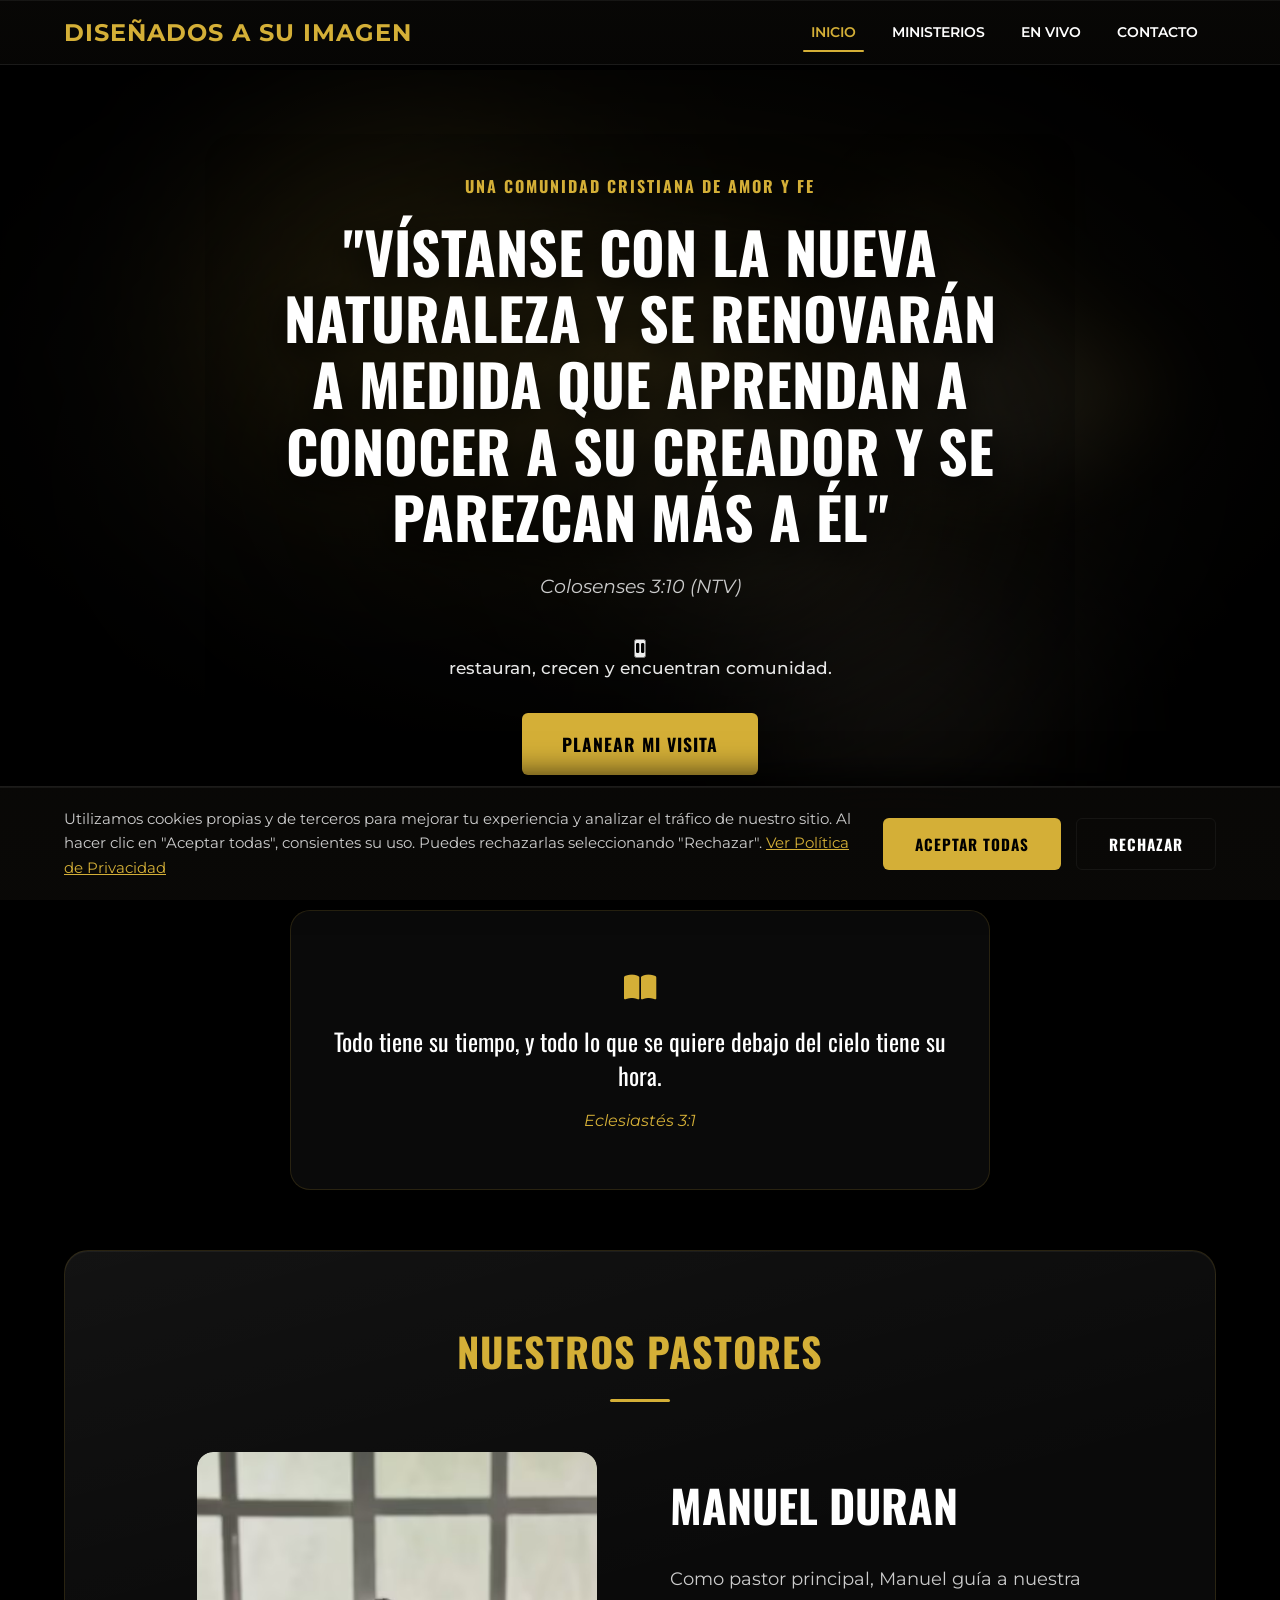
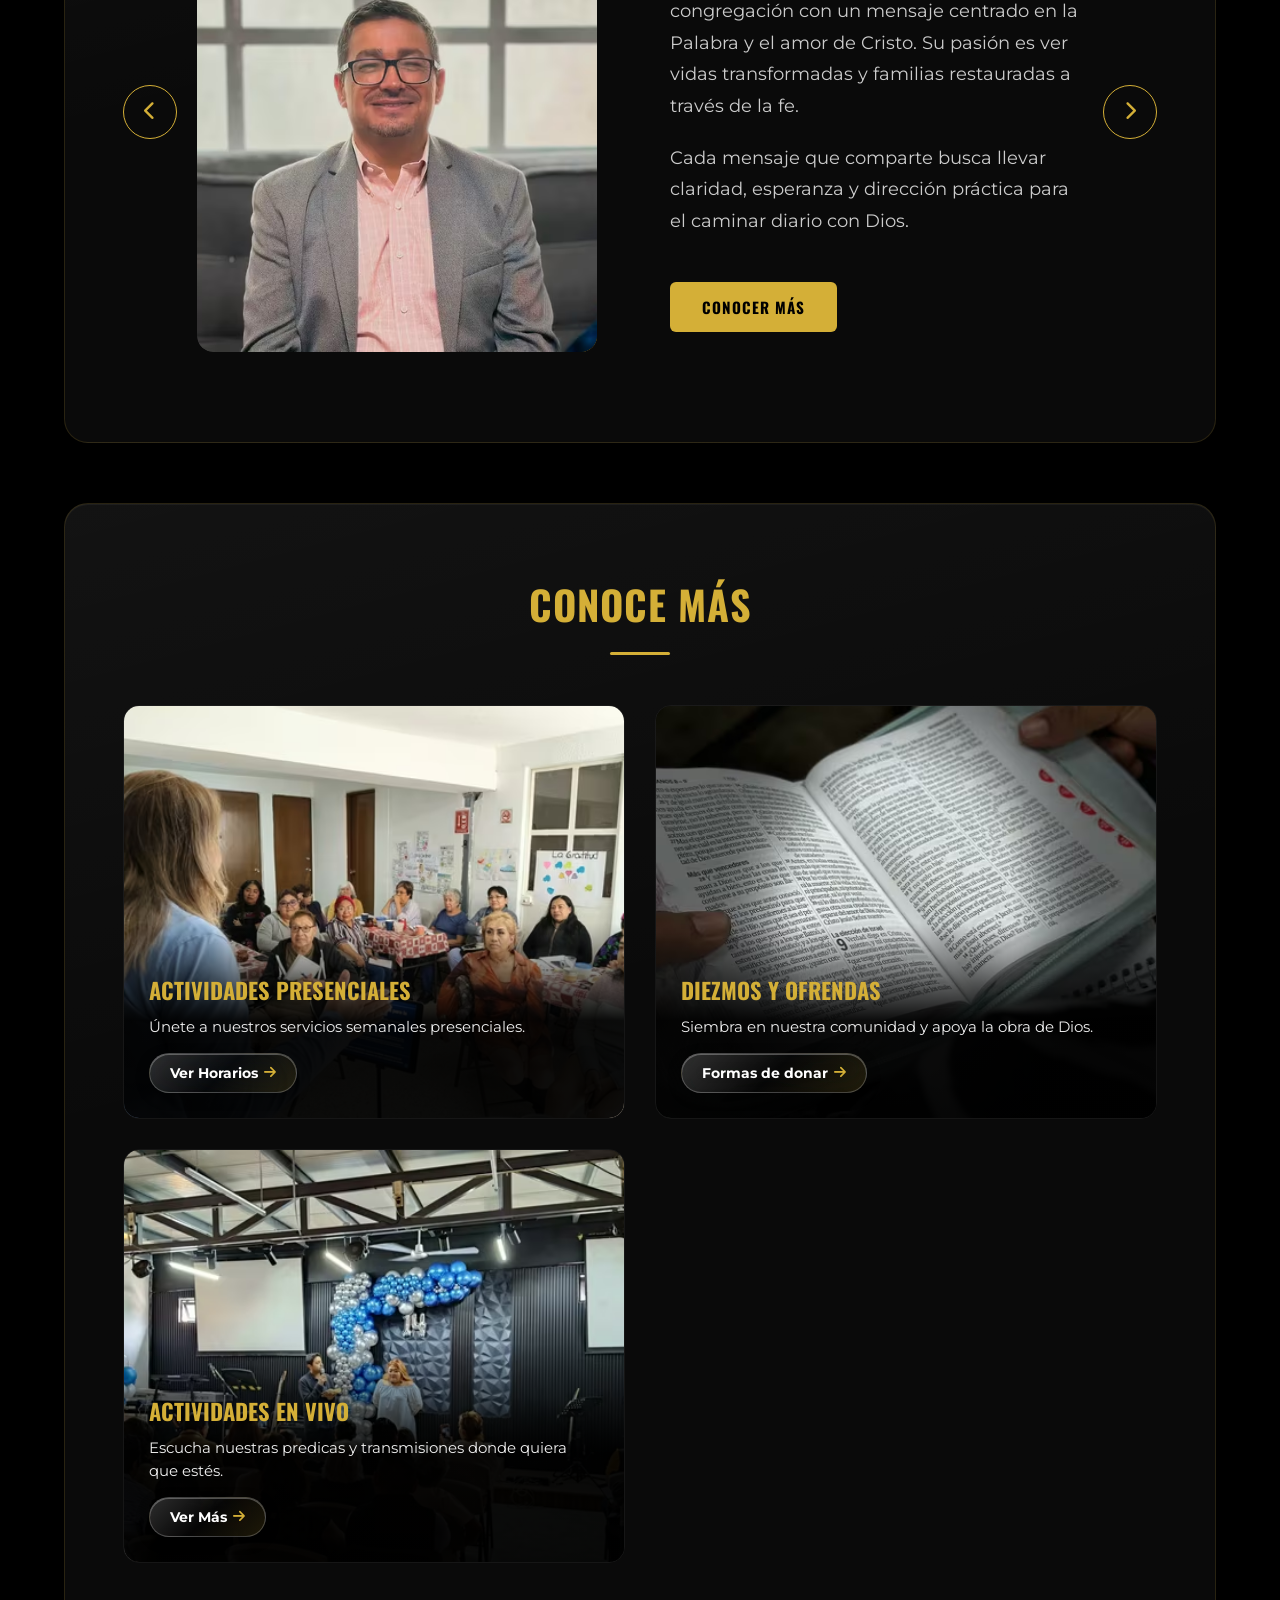
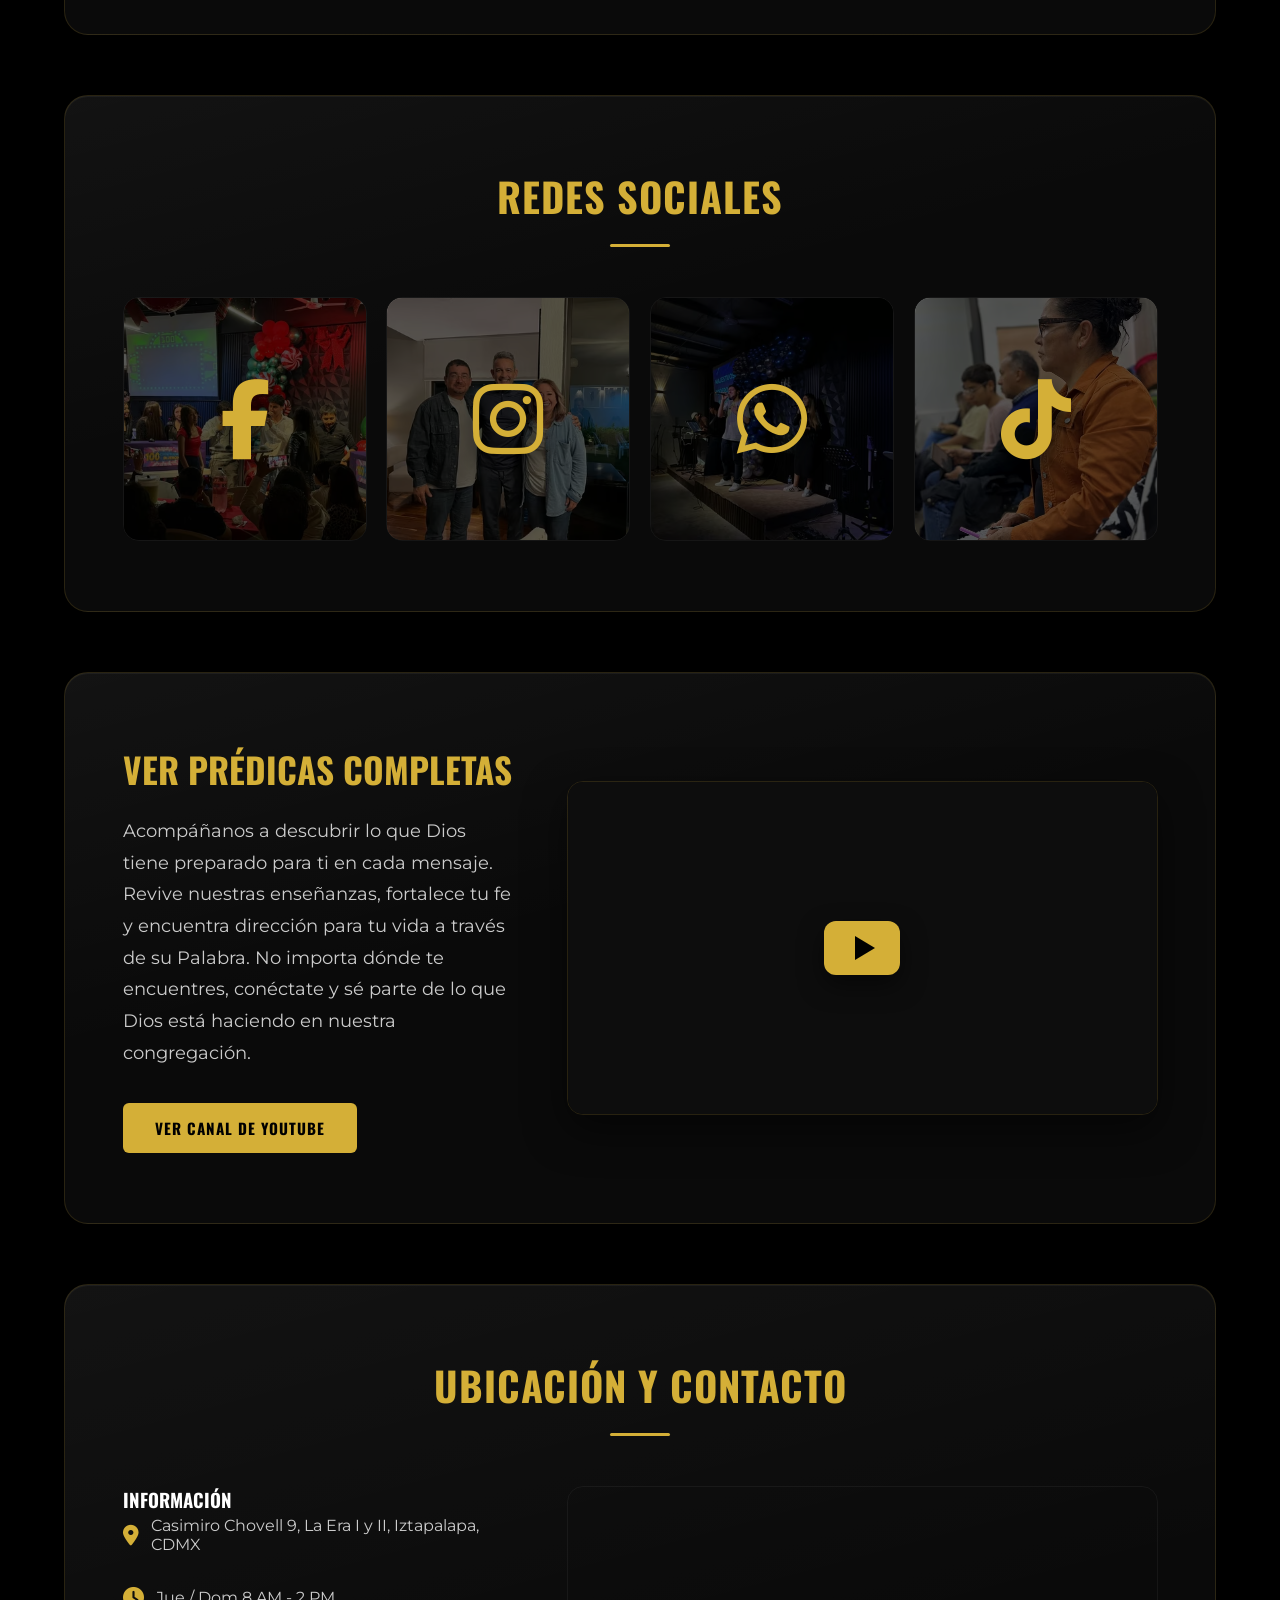
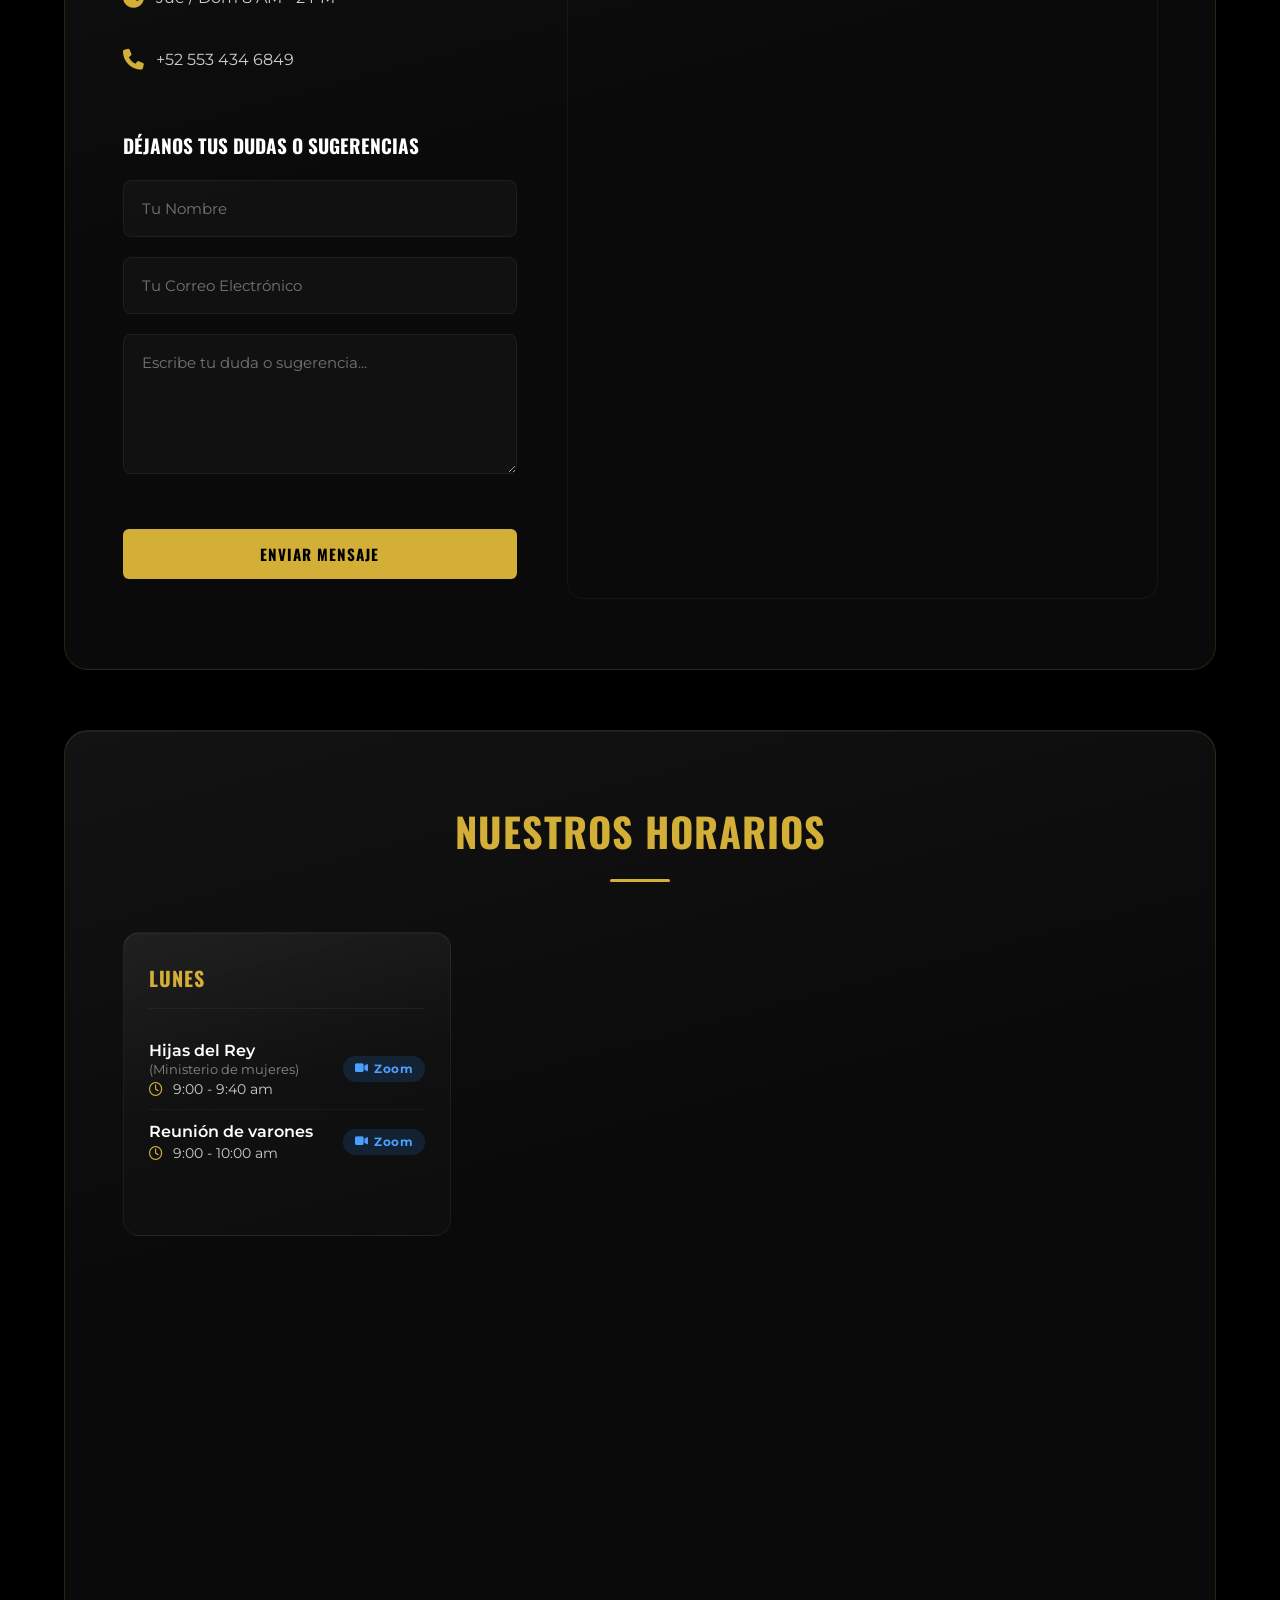
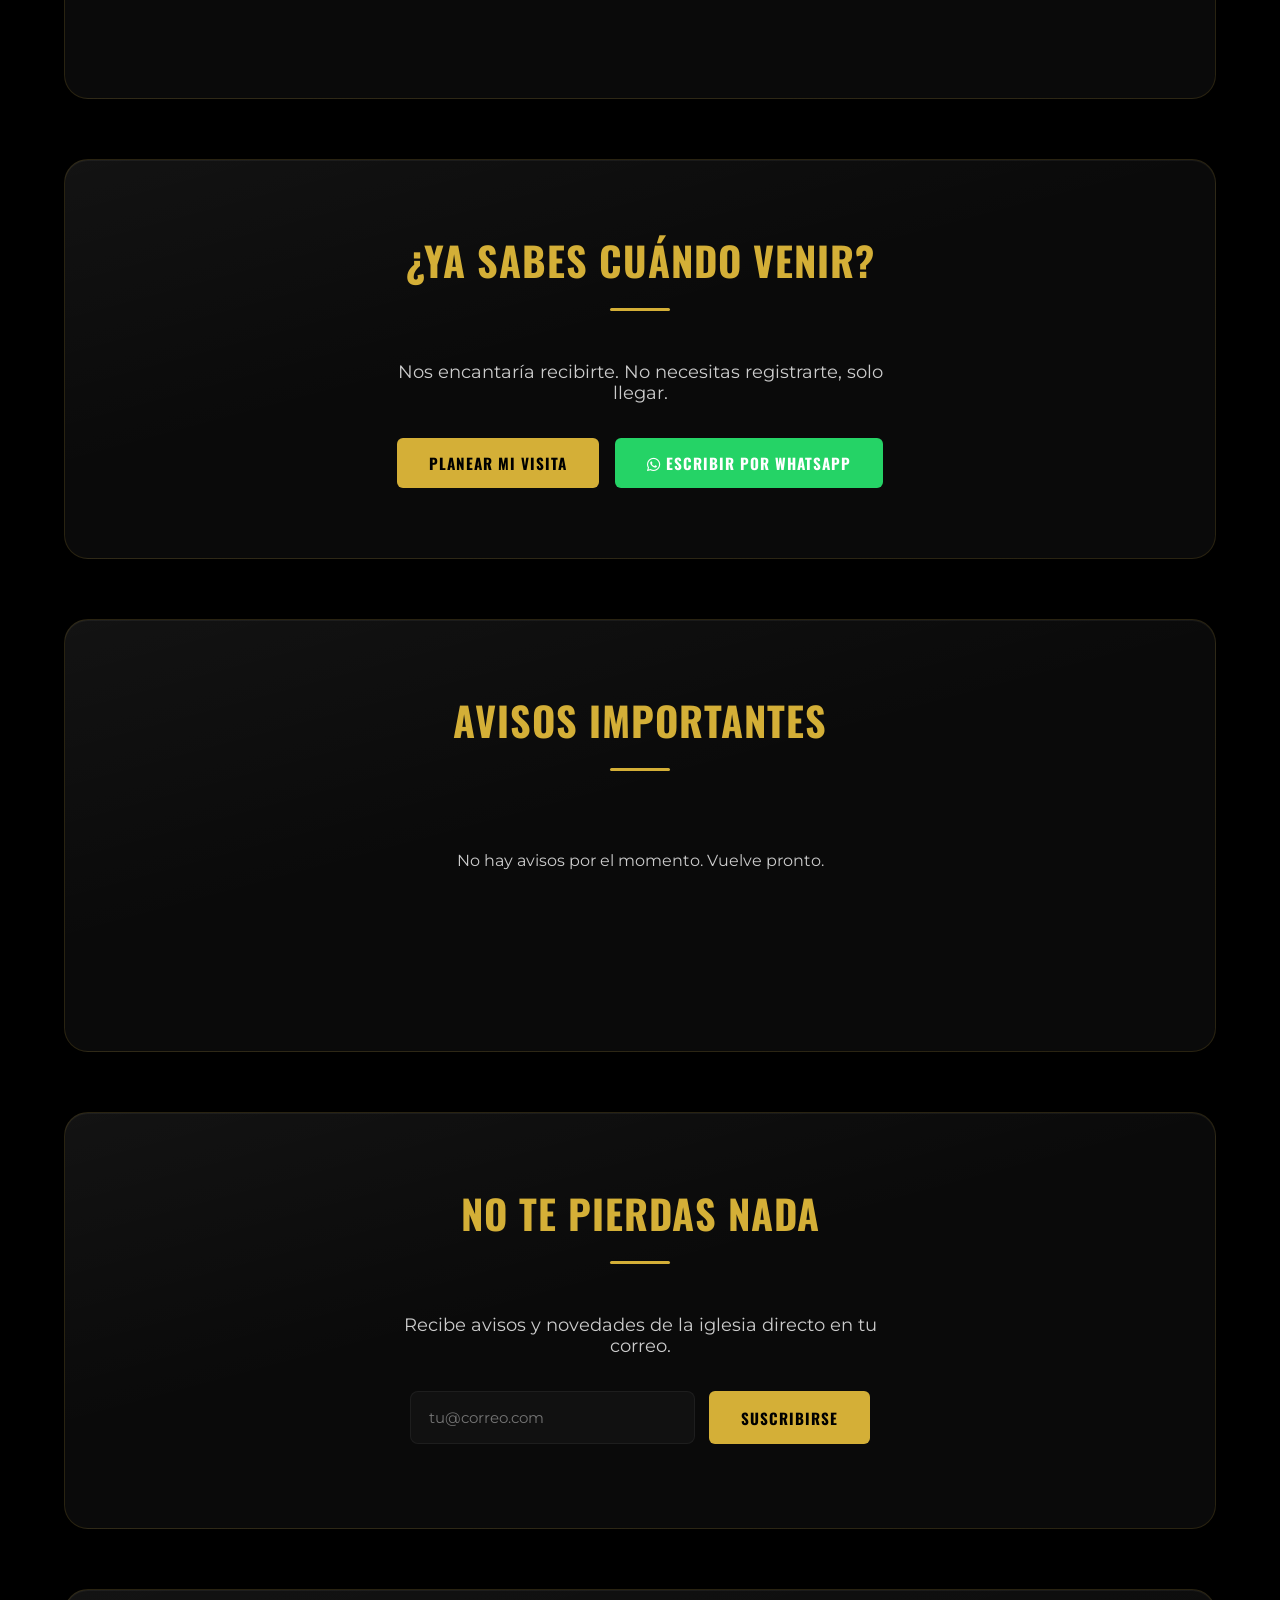
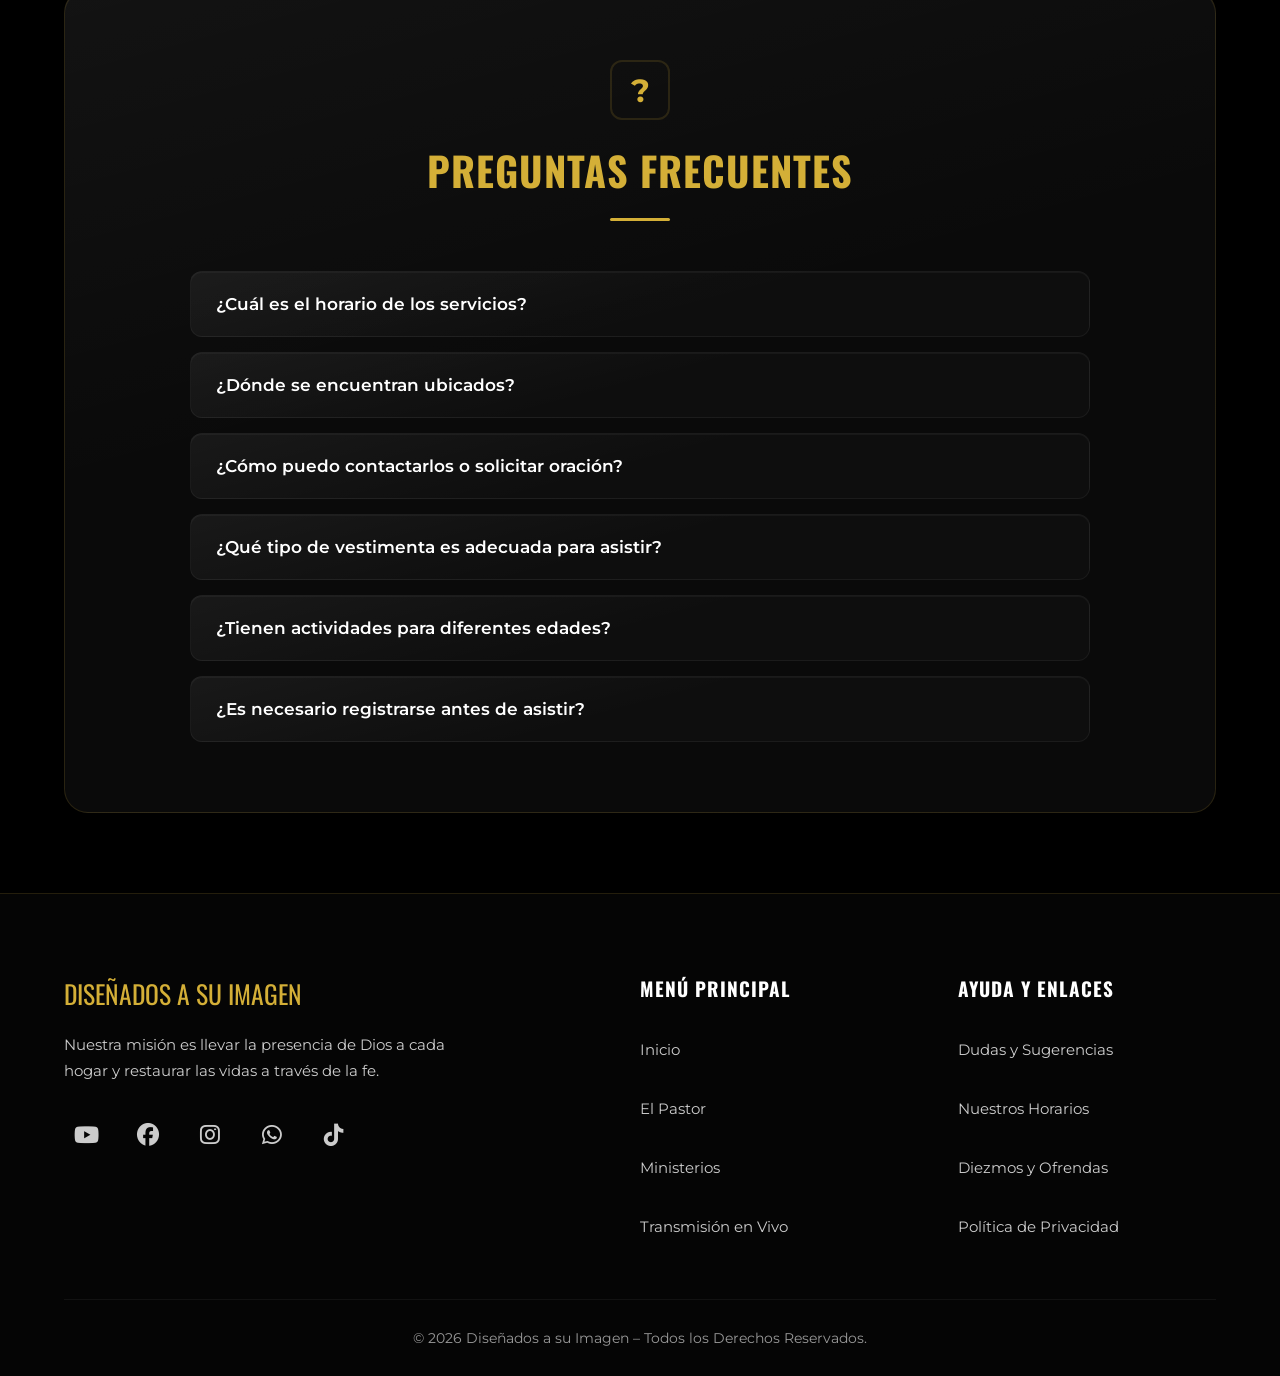
==== commit 5d006b83: "Update index.html" ====
--- a/index.html
+++ b/index.html
@@ -206,17 +206,20 @@
             <p class="mensaje-comunidad">UNA COMUNIDAD CRISTIANA DE AMOR Y FE</p>
             <h1 class="versiculo-principal">"VÍSTANSE CON LA NUEVA NATURALEZA Y SE RENOVARÁN A MEDIDA QUE APRENDAN A CONOCER A SU CREADOR Y SE PAREZCAN MÁS A ÉL"</h1>
             <p class="salmo-referencia">Colosenses 3:10 (NTV)</p>
+            <button type="button" id="hero-slider-pausa" class="hero-slider-pausa" aria-pressed="false" aria-label="Pausar carrusel automático">
+                <i class="fas fa-pause" aria-hidden="true"></i>
+            </button>
             <div class="hero-slider" id="hero-slider">
-                <div class="hero-slide activo">
+                <div class="hero-slide activo" aria-hidden="false">
                     <p class="propuesta-identidad">Una casa donde las familias de Iztapalapa se restauran, crecen y encuentran comunidad.</p>
                     <div class="hero-cta">
                         <a href="visita.html" class="btn-dorado btn-lg">Planear mi visita</a>
                     </div>
                 </div>
-                <div class="hero-slide">
+                <div class="hero-slide" aria-hidden="true">
                     <p class="propuesta-identidad">Somos una comunidad de familias reales, unidas por la fe y el deseo de crecer juntas cada día.</p>
                     <div class="hero-cta">
-                        <a href="#pastor" class="btn-dorado btn-lg">Quiénes somos</a>
+                        <a href="#pastor" class="btn-dorado btn-lg" tabindex="-1">Quiénes somos</a>
                     </div>
                 </div>
             </div>
@@ -624,638 +627,7 @@
     </div>
 
     <script src="particulas.js" defer></script>
-    <script src="main-scripts.js" defer></script>
-    <script src="animaciones.js" defer></script>
-    <script src="hero-slider.js" defer></script>
-    <script src="dinamico.js" defer></script>
-    <script src="accesibilidad.js" defer></script>
-</body>
-</html><!DOCTYPE html>
-<html lang="es">
-<head>
-    <meta charset="UTF-8">
-    <meta name="viewport" content="width=device-width, initial-scale=1.0">
-    <meta name="theme-color" content="#0a0a0a">
-
-    <meta name="description" content="Diseñados a su Imagen es una iglesia cristiana en Iztapalapa, CDMX. Únete a nuestros servicios presenciales los domingos y jueves. Todos son bienvenidos.">
-    <meta name="keywords" content="iglesia cristiana Iztapalapa, iglesia La Era Iztapalapa, iglesia cristiana CDMX, Diseñados a su Imagen">
-    <meta name="google-site-verification" content="I72Huk_0g-FP6Gsqqjy08jfVrlgV2flKNOcDbM3_nY0" />
-
-    <title>Diseñados a su Imagen | Iglesia Cristiana</title>
-
-    <link rel="canonical" href="https://iglesia-cristiana-dise-ados-a-su-im.vercel.app/">
-
-    <!-- Open Graph / WhatsApp / Facebook -->
-    <meta property="og:type" content="website">
-    <meta property="og:locale" content="es_MX">
-    <meta property="og:site_name" content="Diseñados a su Imagen">
-    <meta property="og:title" content="Diseñados a su Imagen | Iglesia Cristiana en Iztapalapa, CDMX">
-    <meta property="og:description" content="Una comunidad cristiana de amor y fe. Únete a nuestros servicios presenciales los domingos y jueves en Iztapalapa, CDMX. Todos son bienvenidos.">
-    <meta property="og:image" content="https://iglesia-cristiana-dise-ados-a-su-im.vercel.app/foto-pastor1.webp">
-    <meta property="og:url" content="https://iglesia-cristiana-dise-ados-a-su-im.vercel.app/">
-
-    <!-- Twitter Card -->
-    <meta name="twitter:card" content="summary_large_image">
-    <meta name="twitter:title" content="Diseñados a su Imagen | Iglesia Cristiana en Iztapalapa, CDMX">
-    <meta name="twitter:description" content="Una comunidad cristiana de amor y fe. Únete a nuestros servicios presenciales los domingos y jueves.">
-    <meta name="twitter:image" content="https://iglesia-cristiana-dise-ados-a-su-im.vercel.app/foto-pastor1.webp">
-
-    <!-- PWA / iconografía -->
-    <link rel="manifest" href="manifest.json">
-    <link rel="icon" href="favicon.ico" sizes="any">
-    <link rel="icon" type="image/svg+xml" href="favicon.svg">
-    <link rel="icon" type="image/png" sizes="32x32" href="favicon-32x32.png">
-    <link rel="icon" type="image/png" sizes="16x16" href="favicon-16x16.png">
-    <link rel="apple-touch-icon" sizes="180x180" href="apple-touch-icon.png">
-
-    <link rel="preconnect" href="https://cdnjs.cloudflare.com" crossorigin>
-    <link rel="preconnect" href="https://fonts.googleapis.com" crossorigin>
-    <link rel="preconnect" href="https://fonts.gstatic.com" crossorigin>
-    <link rel="preconnect" href="https://iglesia-cristiana-dise-ados-a-su-imagen.onrender.com" crossorigin>
-    <link rel="preconnect" href="https://i.ytimg.com" crossorigin>
-
-    <!-- CSS crítico (above the fold): header + hero + estado inicial de .reveal -->
-    <style>
-        :root{--gold:#d4af37;--gold-hover:#b5952f;--black:#000000;--panel-bg:#0a0a0a;--panel-border:rgba(212,175,55,.15);--card-border:rgba(255,255,255,.05);--white:#fff;--text-muted:#ccc}
-        *{margin:0;padding:0;box-sizing:border-box}
-        html{scroll-behavior:smooth}
-        a{text-decoration:none}
-        body{font-family:'Montserrat',system-ui,sans-serif;background-color:var(--black);color:var(--white);padding-top:70px}
-        h1,h2,h3,h4{font-family:'Oswald',system-ui,sans-serif;text-transform:uppercase}
-        header{background:rgba(0,0,0,.95);backdrop-filter:blur(10px);padding:15px 0;position:fixed;width:100%;top:0;z-index:2000;border-bottom:1px solid var(--card-border)}
-        .nav-principal{display:flex;align-items:center;justify-content:space-between;width:100%;max-width:1300px;margin:auto;padding:0 5%}
-        .logo{color:var(--gold);font-size:1.5rem;font-weight:700;letter-spacing:1px}
-        .menu-links{display:flex;list-style:none;align-items:center}
-        .menu-links li{margin:0 15px}
-        .menu-links li a{color:var(--white);font-weight:600;font-size:.85rem;text-transform:uppercase;transition:color .3s}
-        .menu-links li a:hover{color:var(--gold)}
-        .btn-dorado{display:inline-block;background:var(--gold);color:var(--black);padding:14px 32px;border-radius:6px;font-family:'Oswald',system-ui,sans-serif;font-size:.95rem;font-weight:700;text-transform:uppercase;letter-spacing:1px;border:none;cursor:pointer;transition:transform .4s cubic-bezier(.16,1,.3,1),box-shadow .4s,background .3s}
-        .btn-dorado:hover{background:var(--gold-hover);transform:translateY(-3px);box-shadow:0 14px 28px rgba(212,175,55,.25)}
-        .btn-lg{padding:18px 40px;font-size:1.1rem}
-        .hero{position:relative;height:90vh;display:flex;align-items:center;padding:0 5%;overflow:hidden;background:var(--black)}
-        .hero-mesh{position:absolute;inset:-10%;z-index:0;background:radial-gradient(ellipse 60% 55% at 50% 38%,rgba(245,240,228,.95) 0%,rgba(120,110,90,.55) 35%,rgba(70,64,52,.75) 48%,rgba(35,31,24,.85) 60%,rgba(12,11,8,.94) 72%,#000 88%),radial-gradient(circle at 15% 85%,rgba(212,175,55,.1) 0%,transparent 45%);animation:meshDrift 26s ease-in-out infinite alternate}
-        @keyframes meshDrift{0%{transform:translate(0,0) scale(1)}50%{transform:translate(-2%,1.5%) scale(1.06)}100%{transform:translate(1.5%,-2%) scale(1.03)}}
-        .hero-vignette{position:absolute;inset:0;z-index:1;background:linear-gradient(to right,rgba(0,0,0,.85) 0%,rgba(0,0,0,.5) 45%,rgba(0,0,0,.3) 75%,rgba(0,0,0,.6) 100%)}
-        #hero-particulas{position:absolute;inset:0;z-index:2;width:100%;height:100%}
-        .texto-bienvenida{position:relative;z-index:3;max-width:750px;margin:auto;text-align:center}
-        .texto-bienvenida::before{content:'';position:absolute;inset:-40px -60px;z-index:-1;background:radial-gradient(ellipse at center,rgba(0,0,0,.55) 0%,rgba(0,0,0,.25) 60%,transparent 100%);border-radius:30px}
-        .mensaje-comunidad{color:var(--gold);font-family:'Oswald',system-ui,sans-serif;font-weight:700;font-size:1rem;letter-spacing:2px;margin-bottom:20px}
-        .versiculo-principal{font-size:clamp(2rem,4.5vw,3.8rem);line-height:1.15;margin-bottom:25px;text-shadow:0 10px 30px rgba(0,0,0,.8)}
-        .salmo-referencia{color:var(--text-muted);font-style:italic;font-size:1.2rem;margin-bottom:40px}
-        .reveal{opacity:0;transform:translateY(28px);transition:opacity .8s cubic-bezier(.16,1,.3,1),transform .8s cubic-bezier(.16,1,.3,1);will-change:opacity,transform}
-        .reveal.visible{opacity:1;transform:translateY(0)}
-        @media (prefers-reduced-motion:reduce){.reveal,.hero-mesh{animation:none!important;transition:none!important;transform:none!important;opacity:1!important}}
-        .hero-slider{position:relative;overflow:hidden;width:100%;display:grid}
-        .hero-slide{grid-area:1/1/2/2;width:100%;transform:translateX(100%);opacity:0}
-        .hero-slide.activo{transform:translateX(0);opacity:1}
-        .propuesta-identidad{max-width:480px;margin:-20px auto 35px}
-    </style>
-
-    <!-- Hojas de estilo no críticas: se descargan en paralelo y se activan sin bloquear el render -->
-    <link rel="preload" as="style" data-defer href="https://fonts.googleapis.com/css2?family=Montserrat:wght@300;400;600;700&family=Oswald:wght@400;700&display=optional">
-    <link rel="preload" as="style" data-defer href="https://cdnjs.cloudflare.com/ajax/libs/font-awesome/6.4.0/css/all.min.css">
-    <link rel="preload" as="style" data-defer href="estilos.css">
-    <link rel="preload" as="style" data-defer href="dinamico.css">
-    <link rel="preload" as="style" data-defer href="seguridad.css">
-    <link rel="preload" as="style" data-defer href="cristal-liquido.css">
-    <link rel="preload" as="style" data-defer href="accesibilidad.css">
-    <script src="carga-css.js" defer></script>
-    <noscript>
-        <link rel="stylesheet" href="https://fonts.googleapis.com/css2?family=Montserrat:wght@300;400;600;700&family=Oswald:wght@400;700&display=optional">
-        <link rel="stylesheet" href="https://cdnjs.cloudflare.com/ajax/libs/font-awesome/6.4.0/css/all.min.css">
-        <link rel="stylesheet" href="estilos.css">
-        <link rel="stylesheet" href="dinamico.css">
-        <link rel="stylesheet" href="seguridad.css">
-        <link rel="stylesheet" href="cristal-liquido.css">
-        <link rel="stylesheet" href="accesibilidad.css">
-    </noscript>
-
-    <script type="application/ld+json">
-    {
-      "@context": "https://schema.org",
-      "@type": "Church",
-      "name": "Diseñados a su Imagen",
-      "image": "https://iglesia-cristiana-dise-ados-a-su-im.vercel.app/foto-pastor1.webp",
-      "address": {
-        "@type": "PostalAddress",
-        "streetAddress": "Casimiro Chovell 9, La Era I y II",
-        "addressLocality": "Iztapalapa",
-        "addressRegion": "CDMX",
-        "postalCode": "09860",
-        "addressCountry": "MX"
-      },
-      "telephone": "+52-553-434-6849",
-      "url": "https://iglesia-cristiana-dise-ados-a-su-im.vercel.app/",
-      "sameAs": [
-        "https://www.facebook.com/profile.php?id=100064418572744&locale=es_LA",
-        "https://www.instagram.com/disenados_a_su_imagen_/",
-        "https://www.tiktok.com/@disenadosasuimagen?_r=1&_t=ZS-98UqigoqQQW",
-        "https://youtube.com/@i3diztapalapa"
-      ],
-      "openingHoursSpecification": [
-        { "@type": "OpeningHoursSpecification", "dayOfWeek": "Sunday", "opens": "09:00", "closes": "12:30" },
-        { "@type": "OpeningHoursSpecification", "dayOfWeek": "Thursday", "opens": "08:00", "closes": "20:00" }
-      ]
-    }
-    </script>
-    <script type="application/ld+json">
-    {
-      "@context": "https://schema.org",
-      "@type": "FAQPage",
-      "mainEntity": [
-        {
-          "@type": "Question",
-          "name": "¿Cuál es el horario de los servicios?",
-          "acceptedAnswer": { "@type": "Answer", "text": "Nuestros servicios principales son los domingos a las 9:00 am (Escuela de vida), 10:30 am (Alabanza) y 11:30 am (Prédica). También tenemos actividades virtuales y presenciales entre semana." }
-        },
-        {
-          "@type": "Question",
-          "name": "¿Dónde se encuentran ubicados?",
-          "acceptedAnswer": { "@type": "Answer", "text": "Nos encontramos en Casimiro Chovell 9, La Era I y II, Iztapalapa, CDMX. Contamos con un mapa interactivo en la sección de Contacto para llegar fácilmente." }
-        },
-        {
-          "@type": "Question",
-          "name": "¿Cómo puedo contactarlos o solicitar oración?",
-          "acceptedAnswer": { "@type": "Answer", "text": "Puedes contactarnos o solicitar una oración a través de nuestras redes sociales y nuestro formulario de contacto en esta misma página." }
-        },
-        {
-          "@type": "Question",
-          "name": "¿Qué tipo de vestimenta es adecuada para asistir?",
-          "acceptedAnswer": { "@type": "Answer", "text": "No tenemos un código de vestimenta estricto. Ven como te sientas cómodo; lo más importante para nosotros es tu presencia y tu corazón dispuesto a recibir la palabra de Dios." }
-        },
-        {
-          "@type": "Question",
-          "name": "¿Tienen actividades para diferentes edades?",
-          "acceptedAnswer": { "@type": "Answer", "text": "Sí, contamos con ministerios específicos como Hijas del Rey, Reunión de varones y Jóvenes." }
-        },
-        {
-          "@type": "Question",
-          "name": "¿Es necesario registrarse antes de asistir?",
-          "acceptedAnswer": { "@type": "Answer", "text": "No es necesario ningún registro previo. Nuestras puertas están abiertas para recibirte libremente en cualquiera de nuestros horarios de servicio presencial." }
-        }
-      ]
-    }
-    </script>
-    <!-- Cloudflare Turnstile: se carga de forma diferida desde main-scripts.js
-         cuando el usuario se acerca a la sección #contacto, en vez de en
-         cada visita incondicionalmente (ver main-scripts.js) -->
-</head>
-<body>
-    <a class="enlace-salto" href="#contenido-principal">Saltar al contenido principal</a>
-
-    <noscript><iframe title="Google Tag Manager" src="https://www.googletagmanager.com/ns.html?id=GTM-NT774S3Z"
-    height="0" width="0" class="gtm-iframe"></iframe></noscript>
-
-    <header>
-        <nav class="nav-principal">
-            <a href="#inicio" class="logo">DISEÑADOS A SU IMAGEN</a>
-
-            <button type="button" id="btn-menu-movil" aria-expanded="false" aria-controls="menu-links-principal" aria-label="Abrir menú">
-                <i class="fas fa-bars" aria-hidden="true"></i>
-            </button>
-
-            <ul class="menu-links" id="menu-links-principal">
-                <li><a href="#inicio">Inicio</a></li>
-                <li><a href="#ministerio">Ministerios</a></li>
-                <li><a href="#en-vivo">En Vivo</a></li>
-                <li><a href="#contacto">Contacto</a></li>
-            </ul>
-        </nav>
-    </header>
-
-    <main id="contenido-principal">
-
-    <section id="inicio" class="hero">
-        <div class="hero-mesh"></div>
-        <div class="aurora-blob aurora-blob--1" aria-hidden="true"></div>
-        <div class="aurora-blob aurora-blob--2" aria-hidden="true"></div>
-        <div class="aurora-blob aurora-blob--3" aria-hidden="true"></div>
-        <div class="hero-vignette"></div>
-        <div class="destello-prisma" aria-hidden="true"></div>
-        <canvas id="hero-particulas"></canvas>
-
-        <div class="texto-bienvenida reveal visible">
-            <p class="mensaje-comunidad">UNA COMUNIDAD CRISTIANA DE AMOR Y FE</p>
-            <h1 class="versiculo-principal">"VÍSTANSE CON LA NUEVA NATURALEZA Y SE RENOVARÁN A MEDIDA QUE APRENDAN A CONOCER A SU CREADOR Y SE PAREZCAN MÁS A ÉL"</h1>
-            <p class="salmo-referencia">Colosenses 3:10 (NTV)</p>
-            <div class="hero-slider" id="hero-slider">
-                <div class="hero-slide activo">
-                    <p class="propuesta-identidad">Una casa donde las familias de Iztapalapa se restauran, crecen y encuentran comunidad.</p>
-                    <div class="hero-cta">
-                        <a href="visita.html" class="btn-dorado btn-lg">Planear mi visita</a>
-                    </div>
-                </div>
-                <div class="hero-slide">
-                    <p class="propuesta-identidad">Somos una comunidad de familias reales, unidas por la fe y el deseo de crecer juntas cada día.</p>
-                    <div class="hero-cta">
-                        <a href="#pastor" class="btn-dorado btn-lg">Quiénes somos</a>
-                    </div>
-                </div>
-            </div>
-        </div>
-    </section>
-
-    <section class="seccion">
-        <div class="contenedor versiculo-carta-wrap reveal versiculo-wrap">
-            <div class="versiculo-carta versiculo-caja">
-                <div class="versiculo-carta-icono"><i class="fas fa-book-open" aria-hidden="true"></i></div>
-                <p class="versiculo-carta-texto versiculo-texto" data-contenido="versiculo_dia.texto">
-                    Cargando versículo del día…
-                </p>
-                <p class="versiculo-carta-referencia" data-contenido="versiculo_dia.referencia"></p>
-            </div>
-        </div>
-    </section>
-
-    <section id="pastor" class="seccion">
-        <div class="contenedor panel-elegante">
-            <h2 class="titulo-seccion reveal">NUESTROS PASTORES</h2>
-            <div class="pastores-slider-wrap">
-                <button type="button" class="slider-flecha slider-flecha-izq" aria-label="Pastor anterior">
-                    <i class="fas fa-chevron-left" aria-hidden="true"></i>
-                </button>
-                <div class="pastores-slider">
-                    <div class="pastor-slide">
-                        <div class="pastor-img-container">
-                            <picture>
-                                <source type="image/avif" srcset="foto-pastor1-480.avif 480w, foto-pastor1-768.avif 768w, foto-pastor1-1200.avif 1200w, foto-pastor1-1321.avif 1321w" sizes="(max-width: 1024px) 90vw, 550px">
-                                <source type="image/webp" srcset="foto-pastor1-480.webp 480w, foto-pastor1-768.webp 768w, foto-pastor1-1200.webp 1200w, foto-pastor1-1321.webp 1321w" sizes="(max-width: 1024px) 90vw, 550px">
-                                <img src="foto-pastor1-1200.webp" alt="Pastor principal Manuel Duran" class="pastor-img" width="800" height="1000" loading="lazy" decoding="async">
-                            </picture>
-                        </div>
-                        <div class="pastor-info">
-                            <h3>Manuel Duran</h3>
-                            <p>Como pastor principal, Manuel guía a nuestra congregación con un mensaje centrado en la Palabra y el amor de Cristo. Su pasión es ver vidas transformadas y familias restauradas a través de la fe.</p>
-                            <p>Cada mensaje que comparte busca llevar claridad, esperanza y dirección práctica para el caminar diario con Dios.</p>
-                            <a href="pastor-manuel.html" class="btn-dorado btn-mt">Conocer más</a>
-                        </div>
-                    </div>
-                    <div class="pastor-slide">
-                        <div class="pastor-img-container">
-                            <picture>
-                                <source type="image/avif" srcset="foto-pastor2-480.avif 480w, foto-pastor2-768.avif 768w, foto-pastor2-1200.avif 1200w, foto-pastor2-1321.avif 1321w" sizes="(max-width: 1024px) 90vw, 550px">
-                                <source type="image/webp" srcset="foto-pastor2-480.webp 480w, foto-pastor2-768.webp 768w, foto-pastor2-1200.webp 1200w, foto-pastor2-1321.webp 1321w" sizes="(max-width: 1024px) 90vw, 550px">
-                                <img src="foto-pastor2-1200.webp" alt="Pastora Guadalupe Hernandez" class="pastor-img" width="800" height="1000" loading="lazy" decoding="async">
-                            </picture>
-                        </div>
-                        <div class="pastor-info">
-                            <h3>Guadalupe Hernandez</h3>
-                            <p>Guadalupe acompaña a la congregación desde el discipulado y el cuidado pastoral, con un enfoque especial en las familias y en el ministerio de mujeres "Hijas del Rey".</p>
-                            <p>Su corazón está puesto en que cada persona encuentre un espacio seguro para crecer espiritualmente y sanar.</p>
-                            <a href="pastor-guadalupe.html" class="btn-dorado btn-mt">Conocer más</a>
-                        </div>
-                    </div>
-                </div>
-                <button type="button" class="slider-flecha slider-flecha-der" aria-label="Siguiente pastor">
-                    <i class="fas fa-chevron-right" aria-hidden="true"></i>
-                </button>
-            </div>
-        </div>
-    </section>
-
-    <section id="ministerio" class="seccion">
-        <div class="contenedor panel-elegante">
-            <h2 class="titulo-seccion reveal">Conoce Más</h2>
-            <div class="ministerios-grid">
-                <div class="tarjeta reveal">
-                    <picture>
-                        <source type="image/avif" srcset="foto-actividades-480.avif 480w, foto-actividades-768.avif 768w, foto-actividades-1200.avif 1200w, foto-actividades-1600.avif 1600w, foto-actividades-2400.avif 2400w, foto-actividades-4096.avif 4096w" sizes="(max-width: 768px) 92vw, (max-width: 1100px) 45vw, 400px">
-                        <source type="image/webp" srcset="foto-actividades-480.webp 480w, foto-actividades-768.webp 768w, foto-actividades-1200.webp 1200w, foto-actividades-1600.webp 1600w, foto-actividades-2400.webp 2400w, foto-actividades-4096.webp 4096w" sizes="(max-width: 768px) 92vw, (max-width: 1100px) 45vw, 400px">
-                        <img src="foto-actividades-1200.webp" alt="Actividad presencial" width="800" height="600" loading="lazy" decoding="async">
-                    </picture>
-                    <div class="tarjeta-overlay">
-                        <h3>ACTIVIDADES PRESENCIALES</h3>
-                        <p>Únete a nuestros servicios semanales presenciales.</p>
-                        <a href="#horarios" class="enlace-tarjeta">Ver Horarios <i class="fas fa-arrow-right" aria-hidden="true"></i></a>
-                    </div>
-                </div>
-                <a href="donaciones.html" class="tarjeta reveal" id="donaciones">
-                    <picture>
-                        <source type="image/avif" srcset="foto-ofrendas-480.avif 480w, foto-ofrendas-768.avif 768w, foto-ofrendas-1080.avif 1080w" sizes="(max-width: 768px) 92vw, (max-width: 1100px) 45vw, 400px">
-                        <source type="image/webp" srcset="foto-ofrendas-480.webp 480w, foto-ofrendas-768.webp 768w, foto-ofrendas-1080.webp 1080w" sizes="(max-width: 768px) 92vw, (max-width: 1100px) 45vw, 400px">
-                        <img src="foto-ofrendas-768.webp" alt="Diezmos y ofrendas" width="800" height="600" loading="lazy" decoding="async">
-                    </picture>
-                    <div class="tarjeta-overlay">
-                        <h3>DIEZMOS Y OFRENDAS</h3>
-                        <p>Siembra en nuestra comunidad y apoya la obra de Dios.</p>
-                        <span class="enlace-tarjeta">Formas de donar <i class="fas fa-arrow-right" aria-hidden="true"></i></span>
-                    </div>
-                </a>
-                <div class="tarjeta reveal">
-                    <picture>
-                        <source type="image/avif" srcset="foto-envivo-480.avif 480w, foto-envivo-768.avif 768w, foto-envivo-1200.avif 1200w, foto-envivo-1600.avif 1600w, foto-envivo-2400.avif 2400w, foto-envivo-4096.avif 4096w" sizes="(max-width: 768px) 92vw, (max-width: 1100px) 45vw, 400px">
-                        <source type="image/webp" srcset="foto-envivo-480.webp 480w, foto-envivo-768.webp 768w, foto-envivo-1200.webp 1200w, foto-envivo-1600.webp 1600w, foto-envivo-2400.webp 2400w, foto-envivo-4096.webp 4096w" sizes="(max-width: 768px) 92vw, (max-width: 1100px) 45vw, 400px">
-                        <img src="foto-envivo-1200.webp" alt="Transmisión en vivo" width="800" height="600" loading="lazy" decoding="async">
-                    </picture>
-                    <div class="tarjeta-overlay">
-                        <h3>ACTIVIDADES EN VIVO</h3>
-                        <p>Escucha nuestras predicas y transmisiones donde quiera que estés.</p>
-                        <a href="#en-vivo" class="enlace-tarjeta">Ver Más <i class="fas fa-arrow-right" aria-hidden="true"></i></a>
-                    </div>
-                </div>
-            </div>
-        </div>
-    </section>
-
-    <section id="redes" class="seccion">
-        <div class="contenedor panel-elegante">
-            <h2 class="titulo-seccion reveal">REDES SOCIALES</h2>
-            <div class="redes-grandes-grid">
-                <a href="https://www.facebook.com/profile.php?id=100064418572744&locale=es_LA" target="_blank" class="red-cuadro reveal">
-                    <picture>
-                        <source type="image/avif" srcset="banner-fb-480.avif 480w, banner-fb-768.avif 768w, banner-fb-1200.avif 1200w, banner-fb-1280.avif 1280w" sizes="(max-width: 480px) 88vw, (max-width: 900px) 45vw, 300px">
-                        <source type="image/webp" srcset="banner-fb-480.webp 480w, banner-fb-768.webp 768w, banner-fb-1200.webp 1200w, banner-fb-1280.webp 1280w" sizes="(max-width: 480px) 88vw, (max-width: 900px) 45vw, 300px">
-                        <img src="banner-fb-768.webp" alt="Síguenos en Facebook" width="600" height="600" loading="lazy" decoding="async">
-                    </picture>
-                    <i class="fab fa-facebook-f icono-centro" aria-hidden="true"></i>
-                </a>
-                <a href="https://www.instagram.com/disenados_a_su_imagen_/" target="_blank" class="red-cuadro reveal">
-                    <picture>
-                        <source type="image/avif" srcset="banner-ig-480.avif 480w, banner-ig-768.avif 768w, banner-ig-1200.avif 1200w, banner-ig-1280.avif 1280w" sizes="(max-width: 480px) 88vw, (max-width: 900px) 45vw, 300px">
-                        <source type="image/webp" srcset="banner-ig-480.webp 480w, banner-ig-768.webp 768w, banner-ig-1200.webp 1200w, banner-ig-1280.webp 1280w" sizes="(max-width: 480px) 88vw, (max-width: 900px) 45vw, 300px">
-                        <img src="banner-ig-768.webp" alt="Síguenos en Instagram" width="600" height="600" loading="lazy" decoding="async">
-                    </picture>
-                    <i class="fab fa-instagram icono-centro" aria-hidden="true"></i>
-                </a>
-                <a href="https://w.app/xj23cq" target="_blank" class="red-cuadro reveal">
-                    <picture>
-                        <source type="image/avif" srcset="banner-wa-480.avif 480w, banner-wa-768.avif 768w, banner-wa-1200.avif 1200w, banner-wa-1323.avif 1323w" sizes="(max-width: 480px) 88vw, (max-width: 900px) 45vw, 300px">
-                        <source type="image/webp" srcset="banner-wa-480.webp 480w, banner-wa-768.webp 768w, banner-wa-1200.webp 1200w, banner-wa-1323.webp 1323w" sizes="(max-width: 480px) 88vw, (max-width: 900px) 45vw, 300px">
-                        <img src="banner-wa-768.webp" alt="Escríbenos por WhatsApp" width="600" height="600" loading="lazy" decoding="async">
-                    </picture>
-                    <i class="fab fa-whatsapp icono-centro" aria-hidden="true"></i>
-                </a>
-                <a href="https://www.tiktok.com/@disenadosasuimagen?_r=1&_t=ZS-98UqigoqQQW" target="_blank" class="red-cuadro red-cuadro-tiktok reveal">
-                   <picture>
-                       <source type="image/avif" srcset="banner-tt-480.avif 480w, banner-tt-768.avif 768w, banner-tt-1080.avif 1080w" sizes="(max-width: 480px) 88vw, (max-width: 900px) 45vw, 300px">
-                       <source type="image/webp" srcset="banner-tt-480.webp 480w, banner-tt-768.webp 768w, banner-tt-1080.webp 1080w" sizes="(max-width: 480px) 88vw, (max-width: 900px) 45vw, 300px">
-                       <img src="banner-tt-768.webp" alt="Síguenos en Tik Tok" width="600" height="600" loading="lazy" decoding="async">
-                   </picture>
-                   <i class="fab fa-tiktok icono-centro" aria-hidden="true"></i>
-                </a>
-            </div>
-        </div>
-    </section>
-
-    <section id="en-vivo" class="seccion">
-        <div class="contenedor panel-elegante predica-grid">
-            <div class="predica-texto reveal">
-                <h2 class="titulo-predica">VER PRÉDICAS COMPLETAS</h2>
-                <p class="texto-predica">
-                    Acompáñanos a descubrir lo que Dios tiene preparado para ti en cada mensaje. Revive nuestras enseñanzas, fortalece tu fe y encuentra dirección para tu vida a través de su Palabra. No importa dónde te encuentres, conéctate y sé parte de lo que Dios está haciendo en nuestra congregación.
-                </p>
-                <a href="https://youtube.com/@i3diztapalapa?si=8xpWdP1BUuz9N-61" class="btn-dorado" target="_blank">Ver Canal de YouTube</a>
-            </div>
-            <div class="video-responsive reveal">
-                <button type="button" class="video-facade" id="youtube-facade" data-canal="UC4EaGzTusYBZcrrIqvH14QA" aria-label="Reproducir transmisión en vivo de YouTube">
-                    <span class="video-facade-play" aria-hidden="true"></span>
-                </button>
-            </div>
-        </div>
-    </section>
-
-    <section id="contacto" class="seccion">
-        <div class="contenedor panel-elegante">
-            <h2 class="titulo-seccion reveal">Ubicación y Contacto</h2>
-            <div class="contacto-grid">
-                <div id="oracion" class="reveal">
-                    <div class="info-contacto info-contacto--espaciado">
-                        <h3>Información</h3>
-                        <p><i class="fas fa-map-marker-alt" aria-hidden="true"></i> <a href="https://maps.app.goo.gl/6MnHgUBPi12odsLx6" target="_blank" class="enlace-info">Casimiro Chovell 9, La Era I y II, Iztapalapa, CDMX</a></p>
-                        <p><i class="fas fa-clock" aria-hidden="true"></i> Jue / Dom 8 AM - 2 PM</p>
-                        <p><i class="fas fa-phone" aria-hidden="true"></i> +52 553 434 6849</p>
-                    </div>
-
-                    <h3 class="subtitulo-form">DÉJANOS TUS DUDAS O SUGERENCIAS</h3>
-                    <form class="formulario" id="formulario-contacto">
-                        <label for="nombre-usuario" class="etiqueta-oculta">Tu nombre</label>
-                        <input type="text" id="nombre-usuario" placeholder="Tu Nombre" required>
-
-                        <label for="correo-usuario" class="etiqueta-oculta">Tu correo electrónico</label>
-                        <input type="email" id="correo-usuario" placeholder="Tu Correo Electrónico" required>
-
-                        <label for="mensaje-usuario" class="etiqueta-oculta">Tu mensaje</label>
-                        <textarea id="mensaje-usuario" placeholder="Escribe tu duda o sugerencia..." required></textarea>
-
-                        <div class="cf-turnstile turnstile-box" data-sitekey="0x4AAAAAAEGRDvwfhL7xCdby"></div>
-
-                        <button type="submit" class="btn-dorado btn-full">Enviar Mensaje</button>
-                        <div id="mensaje-estado" class="mensaje-estado" role="status" aria-live="polite"></div>
-                    </form>
-                </div>
-                <div class="mapa-embed reveal">
-                    <iframe title="Ubicación" src="https://www.google.com/maps?q=Casimiro+Chovell+9,+La+Era+I+y+II,+Iztapalapa,+09860+Ciudad+de+M%C3%A9xico,+CDMX&z=17&output=embed" width="100%" height="100%" class="mapa-iframe mapa-sin-borde" allowfullscreen="" loading="lazy" referrerpolicy="no-referrer-when-downgrade"></iframe>
-                </div>
-            </div>
-        </div>
-    </section>
-
-    <section id="horarios" class="seccion">
-        <div class="contenedor panel-elegante">
-            <h2 class="titulo-seccion reveal">NUESTROS HORARIOS</h2>
-            <div class="horarios-grid">
-                <div class="horario-dia reveal">
-                    <h3 class="horario-dia-titulo">Lunes</h3>
-                    <div class="horario-item">
-                        <div class="horario-item-info">
-                            <span class="horario-actividad">Hijas del Rey <small>(Ministerio de mujeres)</small></span>
-                            <span class="horario-hora"><i class="far fa-clock" aria-hidden="true"></i> 9:00 - 9:40 am</span>
-                        </div>
-                        <span class="badge-modalidad badge-zoom"><i class="fas fa-video" aria-hidden="true"></i> Zoom</span>
-                    </div>
-                    <div class="horario-item">
-                        <div class="horario-item-info">
-                            <span class="horario-actividad">Reunión de varones</span>
-                            <span class="horario-hora"><i class="far fa-clock" aria-hidden="true"></i> 9:00 - 10:00 am</span>
-                        </div>
-                        <span class="badge-modalidad badge-zoom"><i class="fas fa-video" aria-hidden="true"></i> Zoom</span>
-                    </div>
-                </div>
-
-                <div class="horario-dia reveal">
-                    <h3 class="horario-dia-titulo">Martes</h3>
-                    <div class="horario-item">
-                        <div class="horario-item-info">
-                            <span class="horario-actividad">Hijas del Rey <small>(Ministerio de mujeres)</small></span>
-                            <span class="horario-hora"><i class="far fa-clock" aria-hidden="true"></i> 9:00 - 9:40 am</span>
-                        </div>
-                        <span class="badge-modalidad badge-zoom"><i class="fas fa-video" aria-hidden="true"></i> Zoom</span>
-                    </div>
-                    <div class="horario-item">
-                        <div class="horario-item-info">
-                            <span class="horario-actividad">Célula <small>(Grupo de conexión en casa)</small></span>
-                            <span class="horario-hora"><i class="far fa-clock" aria-hidden="true"></i> 7:30 - 9:00 pm</span>
-                        </div>
-                        <span class="badge-modalidad badge-zoom"><i class="fas fa-video" aria-hidden="true"></i> Zoom</span>
-                    </div>
-                </div>
-
-                <div class="horario-dia reveal">
-                    <h3 class="horario-dia-titulo">Jueves</h3>
-                    <div class="horario-item">
-                        <div class="horario-item-info">
-                            <span class="horario-actividad">Hijas del Rey <small>(Ministerio de mujeres)</small></span>
-                            <span class="horario-hora"><i class="far fa-clock" aria-hidden="true"></i> 10:00 - 12:00 pm</span>
-                        </div>
-                        <div class="badge-doble">
-                            <span class="badge-modalidad badge-amarillo"><i class="fas fa-users" aria-hidden="true"></i> Presencial</span>
-                            <span class="badge-modalidad badge-zoom"><i class="fas fa-video" aria-hidden="true"></i> Zoom</span>
-                        </div>
-                    </div>
-                    <div class="horario-item">
-                        <div class="horario-item-info">
-                            <span class="horario-actividad">Prédica</span>
-                            <span class="horario-hora"><i class="far fa-clock" aria-hidden="true"></i> 7:00 - 8:00 pm</span>
-                        </div>
-                        <span class="badge-modalidad badge-facebook"><i class="fab fa-facebook-f" aria-hidden="true"></i> Facebook</span>
-                    </div>
-                </div>
-
-                <div class="horario-dia horario-dia-destacado reveal">
-                    <h3 class="horario-dia-titulo">Domingo <span class="tag-principal">Servicio principal</span></h3>
-                    <div class="horario-item">
-                        <div class="horario-item-info">
-                            <span class="horario-actividad">Escuela de vida</span>
-                            <span class="horario-hora"><i class="far fa-clock" aria-hidden="true"></i> 9:00 - 10:00 am</span>
-                        </div>
-                        <span class="badge-modalidad badge-presencial"><i class="fas fa-users" aria-hidden="true"></i> Presencial</span>
-                    </div>
-                    <div class="horario-item">
-                        <div class="horario-item-info">
-                            <span class="horario-actividad">Alabanza</span>
-                            <span class="horario-hora"><i class="far fa-clock" aria-hidden="true"></i> 10:30 - 11:30 am</span>
-                        </div>
-                        <span class="badge-modalidad badge-presencial"><i class="fas fa-users" aria-hidden="true"></i> Presencial</span>
-                    </div>
-                    <div class="horario-item">
-                        <div class="horario-item-info">
-                            <span class="horario-actividad">Prédica</span>
-                            <span class="horario-hora"><i class="far fa-clock" aria-hidden="true"></i> 11:30 - 12:30 pm</span>
-                        </div>
-                        <div class="badge-doble">
-                            <span class="badge-modalidad badge-presencial"><i class="fas fa-users" aria-hidden="true"></i> Presencial</span>
-                            <span class="badge-modalidad badge-facebook"><i class="fab fa-facebook-f" aria-hidden="true"></i> Facebook</span>
-                        </div>
-                    </div>
-                </div>
-            </div>
-        </div>
-    </section>
-
-    <section class="seccion">
-        <div class="contenedor panel-elegante texto-centrado">
-            <h2 class="titulo-seccion reveal">¿YA SABES CUÁNDO VENIR?</h2>
-            <p class="cta-horarios-texto reveal">Nos encantaría recibirte. No necesitas registrarte, solo llegar.</p>
-            <div class="cta-btns reveal cta-botones-flex">
-                <a href="visita.html" class="btn-dorado">Planear mi visita</a>
-                <a href="https://w.app/xj23cq" target="_blank" class="btn-wa"><i class="fab fa-whatsapp" aria-hidden="true"></i> Escribir por WhatsApp</a>
-            </div>
-        </div>
-    </section>
-
-    <section class="seccion" id="avisos">
-        <div class="contenedor panel-elegante">
-            <h2 class="titulo-seccion reveal">Avisos Importantes</h2>
-            <div id="avisos-lista" class="avisos-grid"></div>
-        </div>
-    </section>
-
-    <section class="seccion" id="suscripcion">
-        <div class="contenedor panel-elegante texto-centrado">
-            <h2 class="titulo-seccion reveal">No Te Pierdas Nada</h2>
-            <p class="cta-horarios-texto reveal">Recibe avisos y novedades de la iglesia directo en tu correo.</p>
-            <form id="form-suscripcion" class="formulario-suscripcion reveal" novalidate>
-                <label for="correo-suscripcion" class="etiqueta-oculta">Correo electrónico</label>
-                <input type="email" id="correo-suscripcion" name="email" placeholder="tu@correo.com" required>
-                <button type="submit" class="btn-dorado">Suscribirse</button>
-            </form>
-            <p id="mensaje-suscripcion" class="mensaje-estado" role="status" aria-live="polite"></p>
-        </div>
-    </section>
-
-    <section id="faq" class="seccion">
-        <div class="contenedor panel-elegante">
-            <div class="icono-faq-box reveal"><span>?</span></div>
-            <h2 class="titulo-seccion reveal">Preguntas Frecuentes</h2>
-            <div class="faq-contenedor">
-                <details class="faq-item reveal">
-                    <summary>¿Cuál es el horario de los servicios?</summary>
-                    <div class="faq-respuesta">Nuestros servicios principales son los domingos a las 9:00 am (Escuela de vida), 10:30 am (Alabanza) y 11:30 am (Prédica). También tenemos actividades virtuales y presenciales entre semana.</div>
-                </details>
-                <details class="faq-item reveal">
-                    <summary>¿Dónde se encuentran ubicados?</summary>
-                    <div class="faq-respuesta">Nos encontramos en Casimiro Chovell 9, La Era I y II, Iztapalapa, CDMX. Contamos con un mapa interactivo en la sección superior de Contacto para que puedas llegar fácilmente.</div>
-                </details>
-                <details class="faq-item reveal">
-                    <summary>¿Cómo puedo contactarlos o solicitar oración?</summary>
-                    <div class="faq-respuesta">Puedes contactarnos o solicitar una oración a través de nuestras redes sociales y nuestro formulario de contacto en esta misma página.</div>
-                </details>
-                <details class="faq-item reveal">
-                    <summary>¿Qué tipo de vestimenta es adecuada para asistir?</summary>
-                    <div class="faq-respuesta">No tenemos un código de vestimenta estricto. Ven como te sientas cómodo; lo más importante para nosotros es tu presencia y tu corazón dispuesto a recibir la palabra de Dios.</div>
-                </details>
-                <details class="faq-item reveal">
-                    <summary>¿Tienen actividades para diferentes edades?</summary>
-                    <div class="faq-respuesta">Sí, contamos con ministerios específicos como "Hijas del Rey", "Reunión de varones", "Jóvenes".</div>
-                </details>
-                <details class="faq-item reveal">
-                    <summary>¿Es necesario registrarse antes de asistir?</summary>
-                    <div class="faq-respuesta">No es necesario ningún registro previo. Nuestras puertas están abiertas para recibirte libremente en cualquiera de nuestros horarios de servicio presencial.</div>
-                </details>
-            </div>
-        </div>
-    </section>
-
-    </main>
-
-    <footer class="footer-elegante">
-        <div class="footer-grid">
-            <div class="footer-col footer-branding">
-                <div class="footer-logo">DISEÑADOS A SU IMAGEN</div>
-                <p class="footer-desc">Nuestra misión es llevar la presencia de Dios a cada hogar y restaurar las vidas a través de la fe.</p>
-                <div class="redes-sociales">
-                    <a href="https://www.youtube.com/@i3diztapalapa?si=8xpWdP1BUuz9N-61" target="_blank" aria-label="YouTube"><i class="fab fa-youtube" aria-hidden="true"></i></a>
-                    <a href="https://www.facebook.com/profile.php?id=100064418572744&locale=es_LA" target="_blank" aria-label="Facebook"><i class="fab fa-facebook" aria-hidden="true"></i></a>
-                    <a href="https://www.instagram.com/disenados_a_su_imagen_/" target="_blank" aria-label="Instagram"><i class="fab fa-instagram" aria-hidden="true"></i></a>
-                    <a href="https://w.app/xj23cq" target="_blank" aria-label="WhatsApp"><i class="fab fa-whatsapp" aria-hidden="true"></i></a>
-                    <a href="https://www.tiktok.com/@disenadosasuimagen?_r=1&_t=ZS-98UqigoqQQW" target="_blank" aria-label="TikTok"><i class="fab fa-tiktok" aria-hidden="true"></i></a>
-                </div>
-            </div>
-            <div class="footer-col">
-                <h3>Menú Principal</h3>
-                <ul>
-                    <li><a href="#inicio">Inicio</a></li>
-                    <li><a href="#pastor">El Pastor</a></li>
-                    <li><a href="#ministerio">Ministerios</a></li>
-                    <li><a href="#en-vivo">Transmisión en Vivo</a></li>
-                </ul>
-            </div>
-            <div class="footer-col">
-                <h3>Ayuda y Enlaces</h3>
-                <ul>
-                    <li><a href="#contacto">Dudas y Sugerencias</a></li>
-                    <li><a href="#horarios">Nuestros Horarios</a></li>
-                    <li><a href="donaciones.html">Diezmos y Ofrendas</a></li>
-                    <li><a href="privacidad.html">Política de Privacidad</a></li>
-                </ul>
-            </div>
-        </div>
-        <div class="copyright">
-            © 2026 Diseñados a su Imagen – Todos los Derechos Reservados.
-        </div>
-    </footer>
-
-    <div id="cookie-banner" class="cookie-banner oculto-inicial">
-        <div class="cookie-content">
-            <p>Utilizamos cookies propias y de terceros para mejorar tu experiencia y analizar el tráfico de nuestro sitio. Al hacer clic en "Aceptar todas", consientes su uso. Puedes rechazarlas seleccionando "Rechazar". <a href="privacidad.html" class="enlace-dorado">Ver Política de Privacidad</a></p>
-            <div class="cookie-botones">
-                <button id="btn-aceptar-cookies" class="btn-dorado">Aceptar todas</button>
-                <button id="btn-rechazar-cookies" class="btn-secundario">Rechazar</button>
-            </div>
-        </div>
-    </div>
-
-    <script src="particulas.js" defer></script>
+    <script src="menu-movil.js" defer></script>
     <script src="main-scripts.js" defer></script>
     <script src="animaciones.js" defer></script>
     <script src="hero-slider.js" defer></script>
--- a/accesibilidad.css
+++ b/accesibilidad.css
@@ -3,35 +3,28 @@
    WCAG 2.2 AA
    No modifica la identidad visual existente.
    ========================================================= */
-
 /* Enlace para saltar directamente al contenido */
 .enlace-salto {
     position: fixed;
     top: 12px;
     left: 12px;
     z-index: 10000;
-
     padding: 12px 18px;
     border-radius: 6px;
-
     background: #d4af37;
     color: #000;
-
     font-family: inherit;
     font-size: 1rem;
     font-weight: 700;
     line-height: 1.2;
     text-decoration: none;
-
     transform: translateY(-200%);
     transition: transform 0.2s ease;
 }
-
 .enlace-salto:focus,
 .enlace-salto:focus-visible {
     transform: translateY(0);
 }
-
 /* Foco visible consistente */
 :where(
     a,
@@ -44,7 +37,6 @@
     outline: 3px solid #d4af37;
     outline-offset: 3px;
 }
-
 /* El foco de elementos deshabilitados no debe aparecer */
 :where(
     button,
@@ -54,7 +46,6 @@
 ):disabled:focus-visible {
     outline: none;
 }
-
 /* Evita que el foco quede oculto detrás del header fijo */
 :where(
     a,
@@ -66,7 +57,6 @@
 ):focus {
     scroll-margin-top: 90px;
 }
-
 /* Contenido visualmente oculto,
    pero disponible para lectores de pantalla */
 .sr-only {
@@ -80,23 +70,18 @@
     white-space: nowrap;
     border: 0;
 }
-
 /* El Canvas es puramente decorativo */
 #hero-particulas {
     pointer-events: none;
 }
-
 /* Mejor comportamiento para usuarios con reducción de movimiento */
 @media (prefers-reduced-motion: reduce) {
-
     html {
         scroll-behavior: auto;
     }
-
     .enlace-salto {
         transition: none;
     }
-
     :where(
         a,
         button,
@@ -108,13 +93,11 @@
         scroll-behavior: auto;
     }
 }
-
 /* Evita que contenido quede oculto por el header fijo
    al navegar mediante anclas */
 [id] {
     scroll-margin-top: 90px;
 }
-
 /* Mejora de legibilidad cuando el usuario aumenta
    el espaciado del texto */
 @media (min-width: 1px) {
--- a/accesibilidad.css
+++ b/accesibilidad.css
@@ -3,35 +3,28 @@
    WCAG 2.2 AA
    No modifica la identidad visual existente.
    ========================================================= */
-
 /* Enlace para saltar directamente al contenido */
 .enlace-salto {
     position: fixed;
     top: 12px;
     left: 12px;
     z-index: 10000;
-
     padding: 12px 18px;
     border-radius: 6px;
-
     background: #d4af37;
     color: #000;
-
     font-family: inherit;
     font-size: 1rem;
     font-weight: 700;
     line-height: 1.2;
     text-decoration: none;
-
     transform: translateY(-200%);
     transition: transform 0.2s ease;
 }
-
 .enlace-salto:focus,
 .enlace-salto:focus-visible {
     transform: translateY(0);
 }
-
 /* Foco visible consistente */
 :where(
     a,
@@ -44,7 +37,6 @@
     outline: 3px solid #d4af37;
     outline-offset: 3px;
 }
-
 /* El foco de elementos deshabilitados no debe aparecer */
 :where(
     button,
@@ -54,7 +46,6 @@
 ):disabled:focus-visible {
     outline: none;
 }
-
 /* Evita que el foco quede oculto detrás del header fijo */
 :where(
     a,
@@ -66,7 +57,6 @@
 ):focus {
     scroll-margin-top: 90px;
 }
-
 /* Contenido visualmente oculto,
    pero disponible para lectores de pantalla */
 .sr-only {
@@ -80,23 +70,18 @@
     white-space: nowrap;
     border: 0;
 }
-
 /* El Canvas es puramente decorativo */
 #hero-particulas {
     pointer-events: none;
 }
-
 /* Mejor comportamiento para usuarios con reducción de movimiento */
 @media (prefers-reduced-motion: reduce) {
-
     html {
         scroll-behavior: auto;
     }
-
     .enlace-salto {
         transition: none;
     }
-
     :where(
         a,
         button,
@@ -108,13 +93,11 @@
         scroll-behavior: auto;
     }
 }
-
 /* Evita que contenido quede oculto por el header fijo
    al navegar mediante anclas */
 [id] {
     scroll-margin-top: 90px;
 }
-
 /* Mejora de legibilidad cuando el usuario aumenta
    el espaciado del texto */
 @media (min-width: 1px) {
